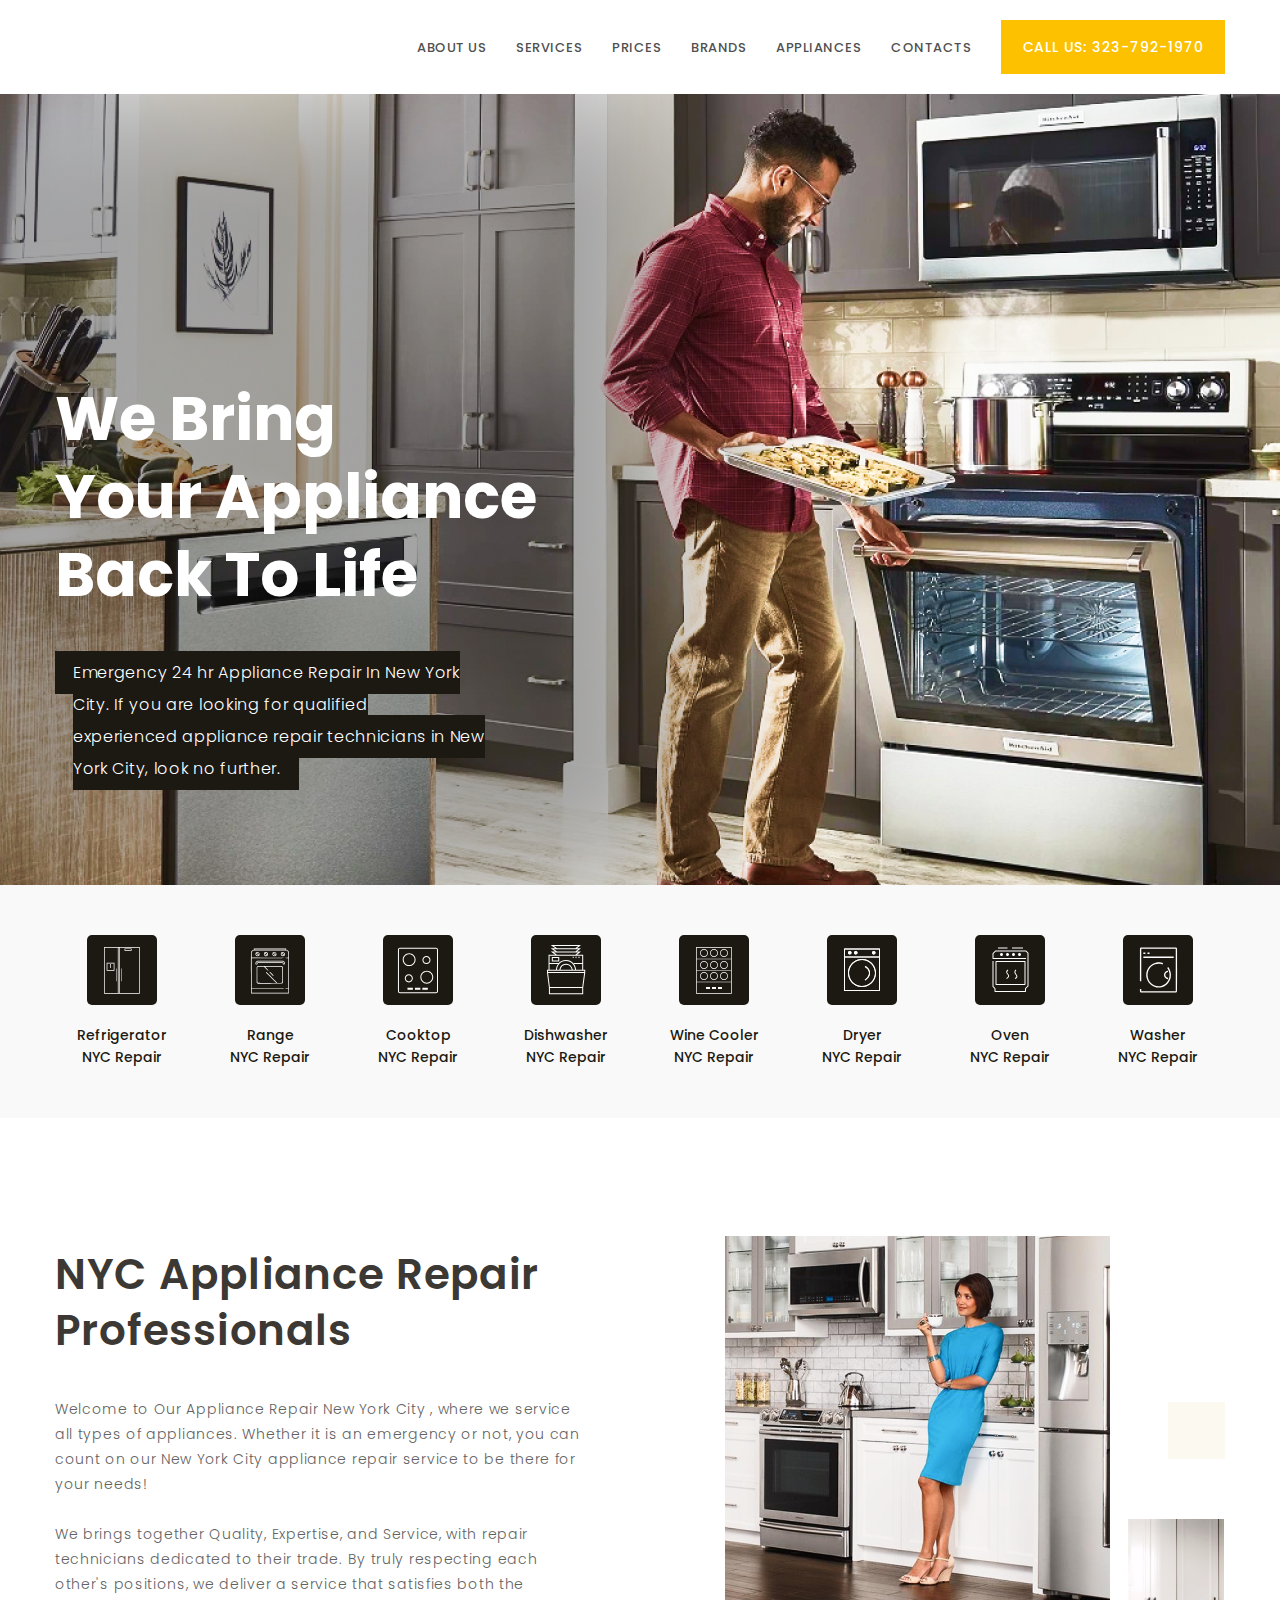
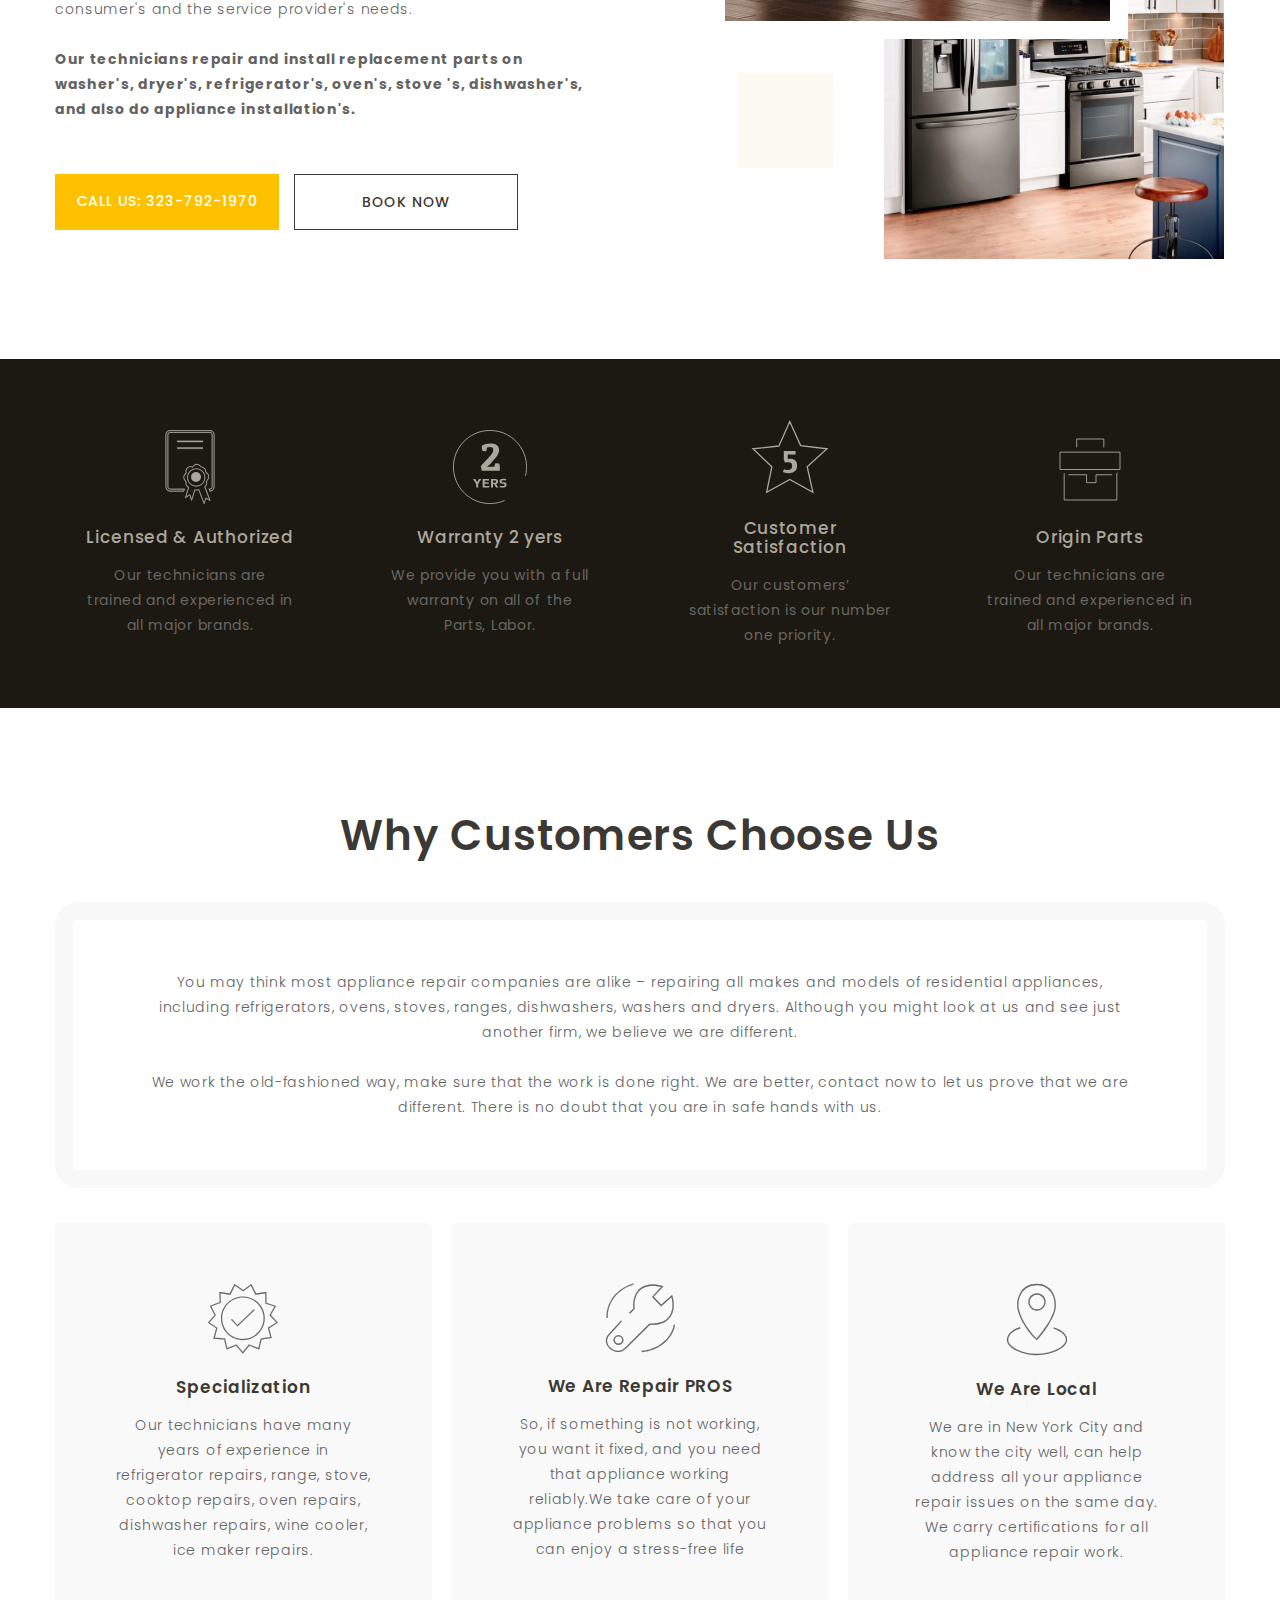
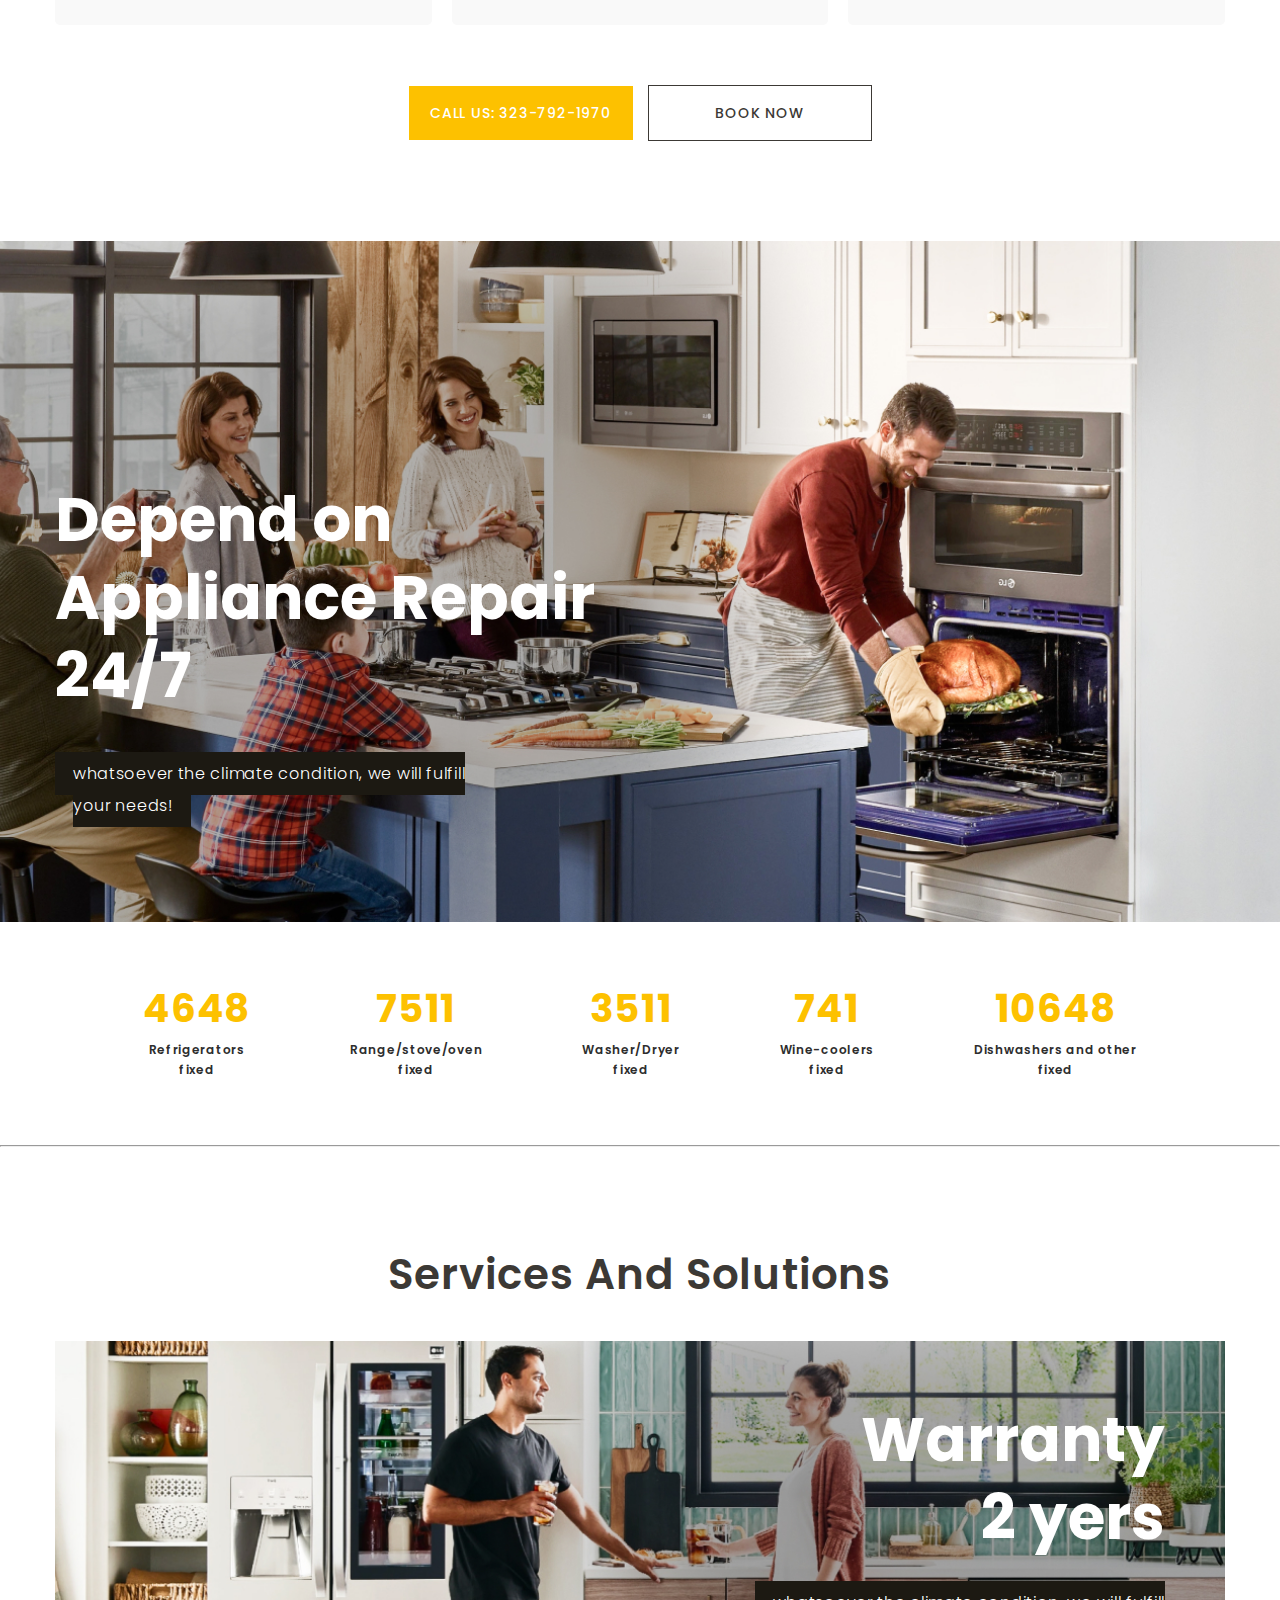
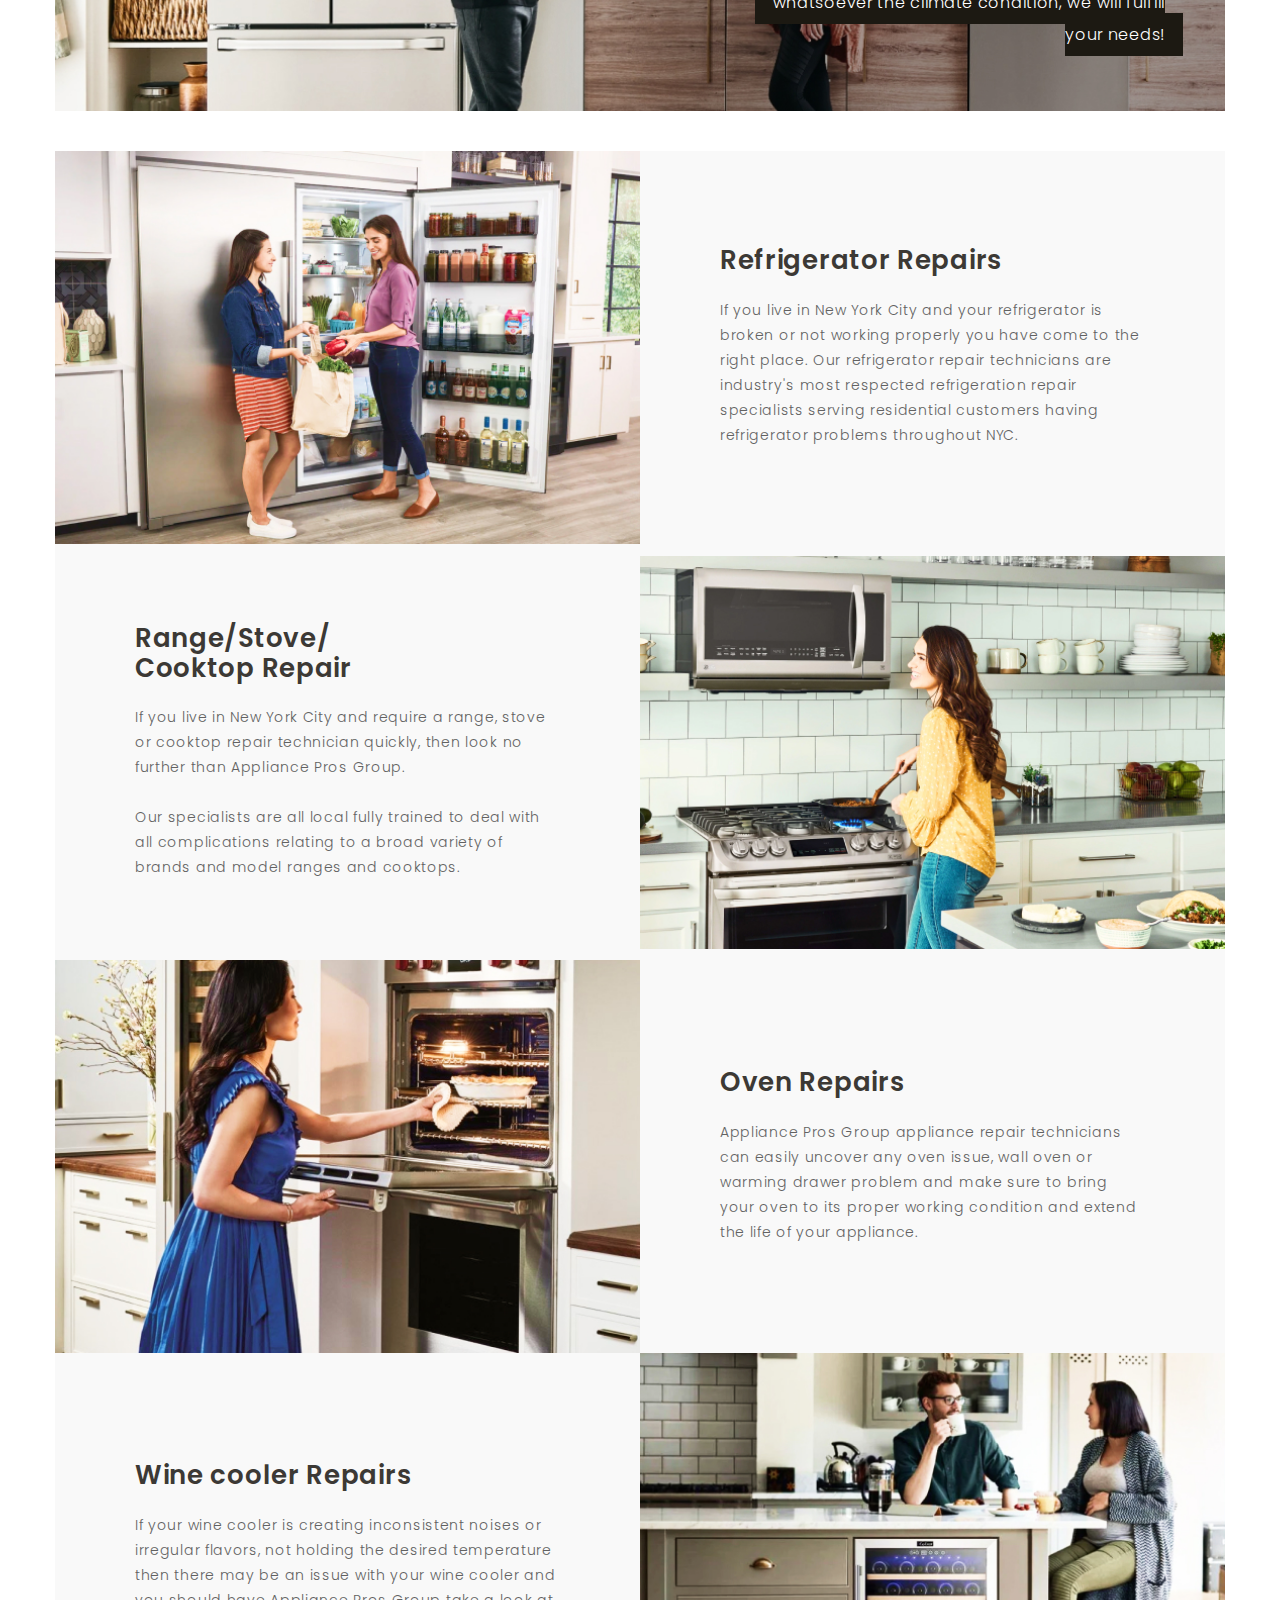
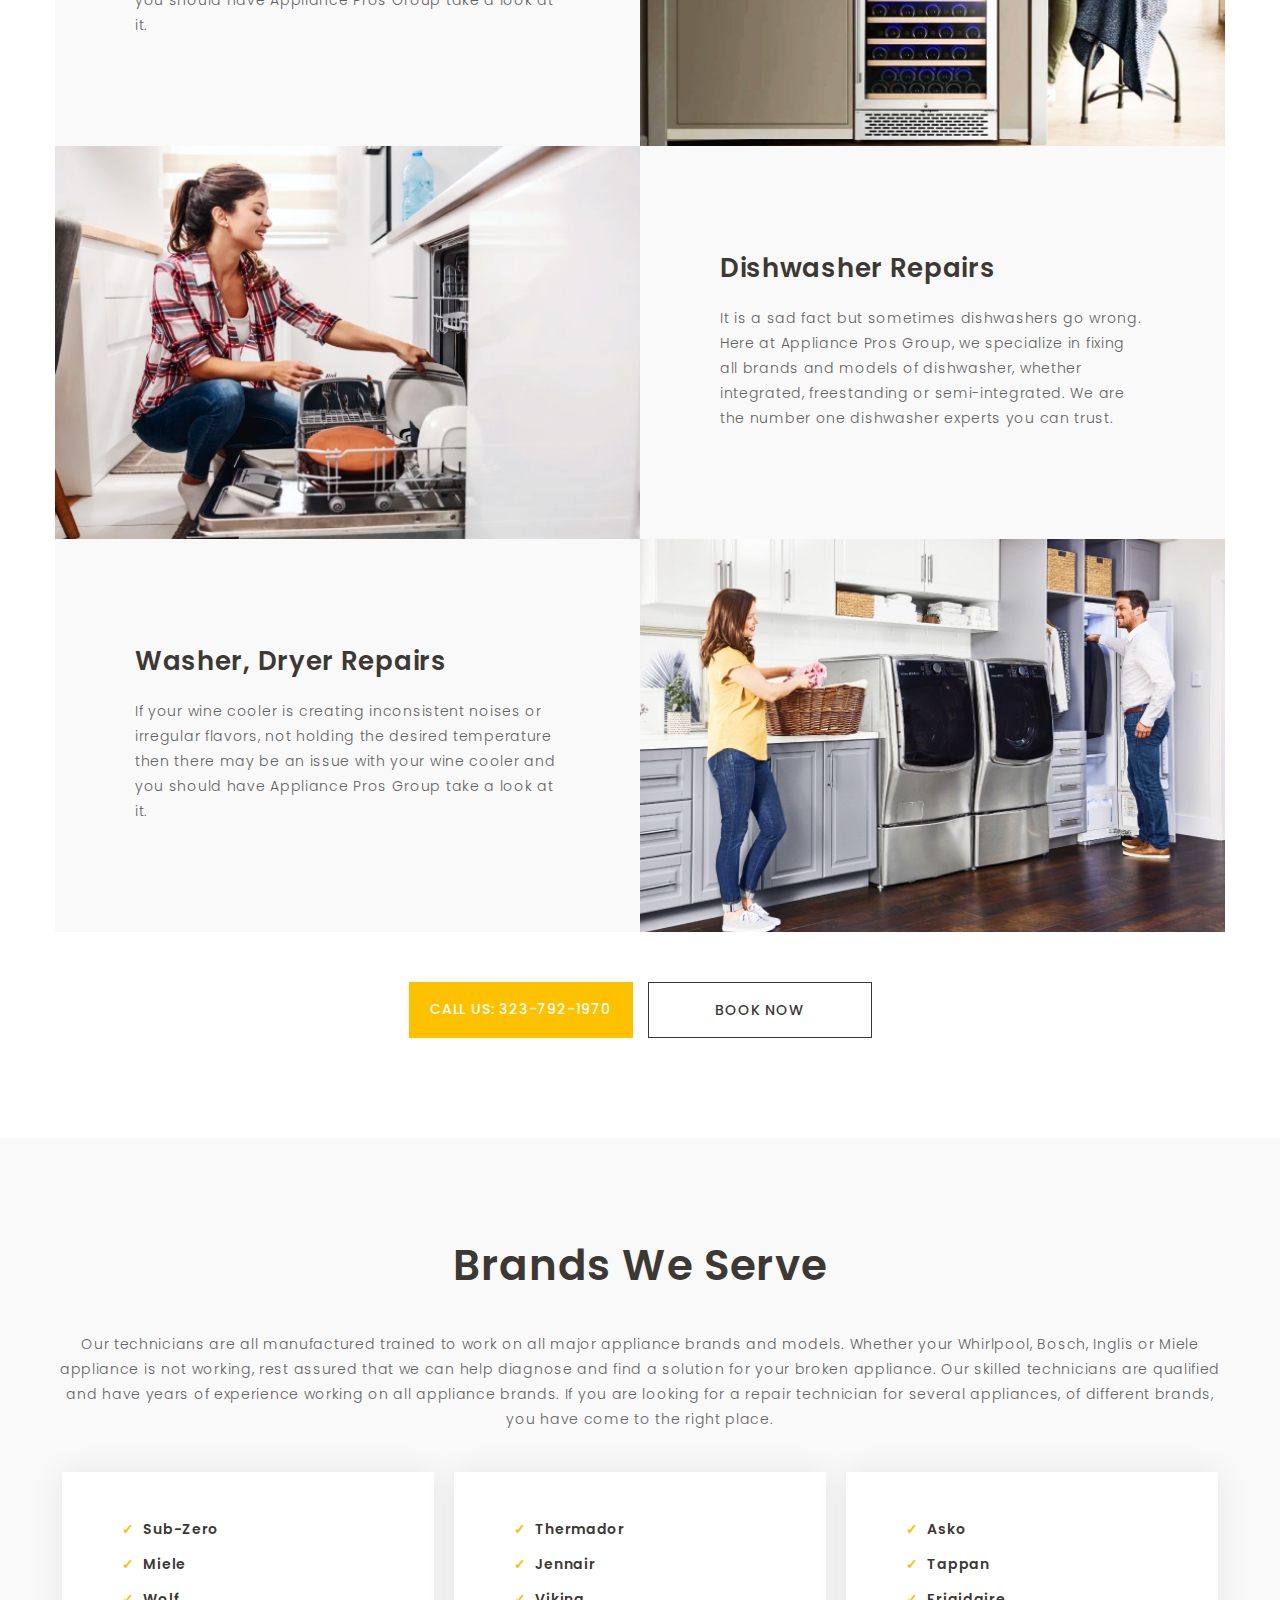
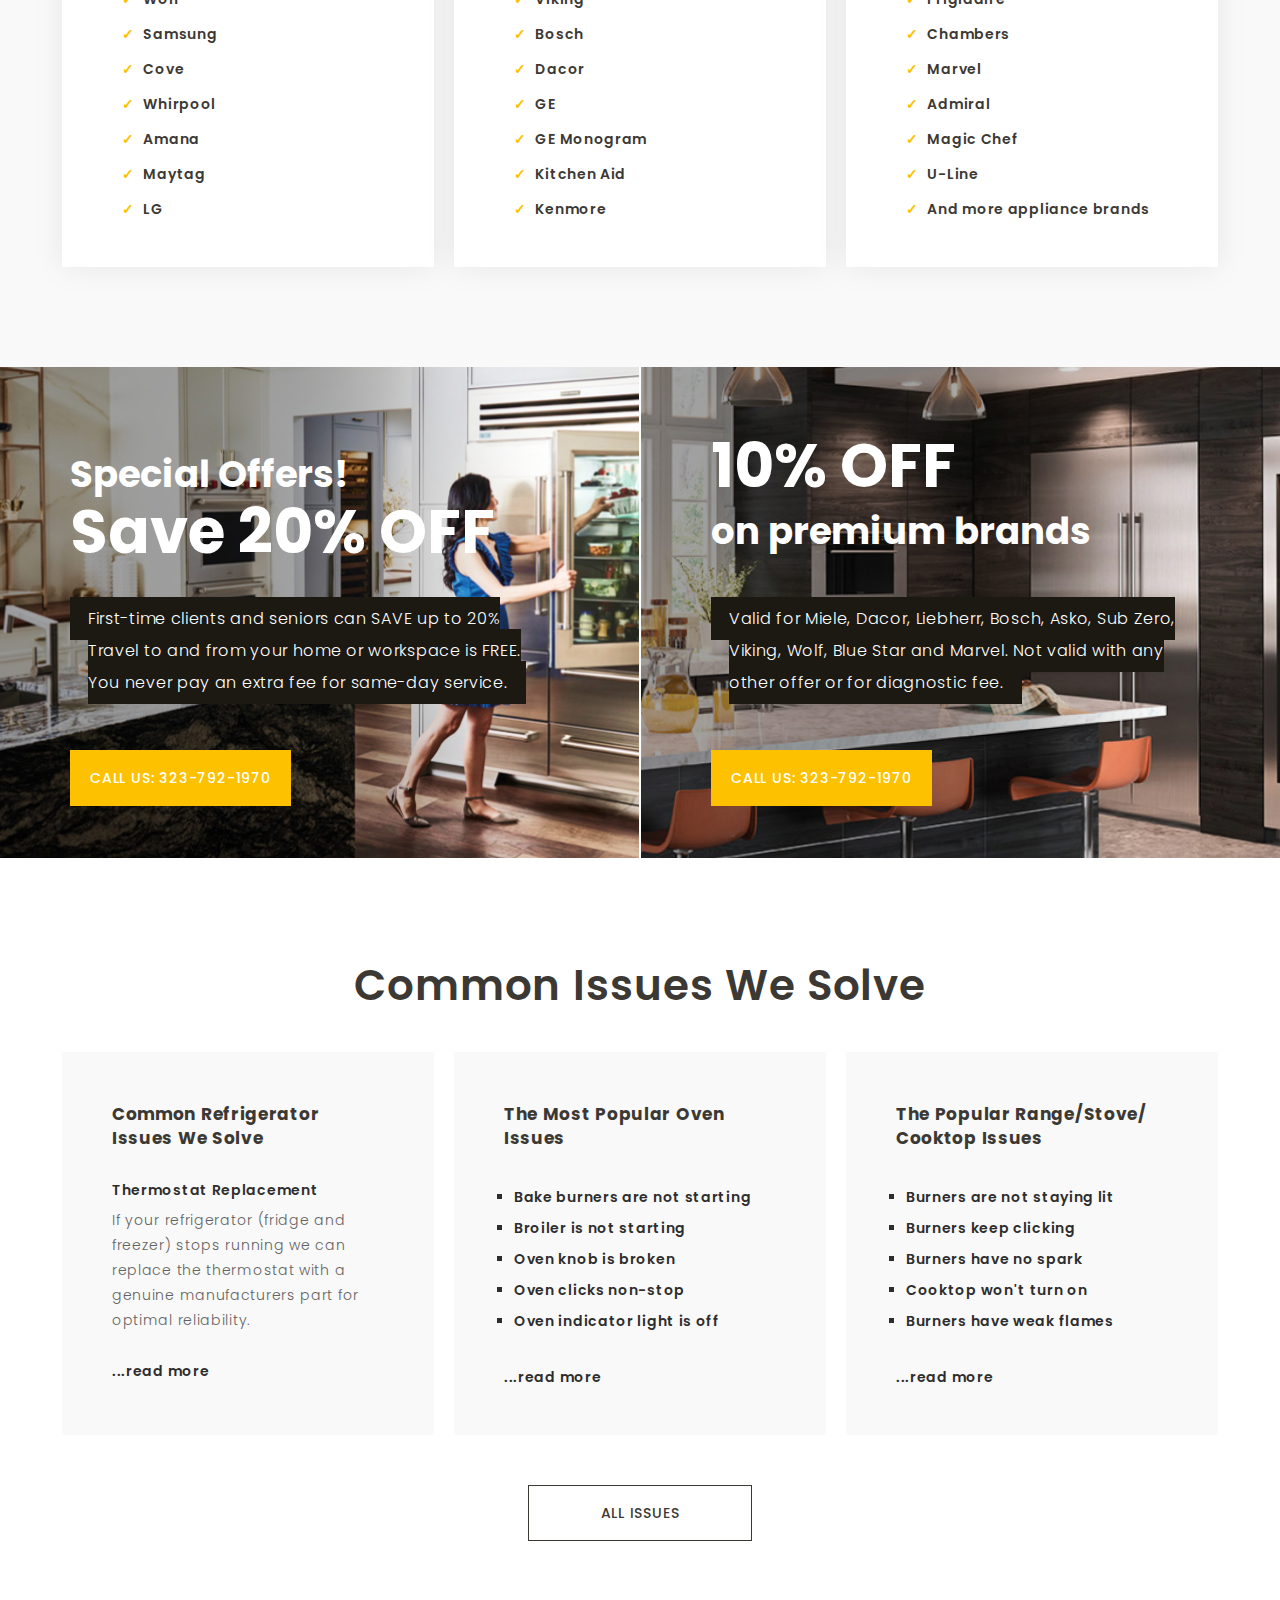
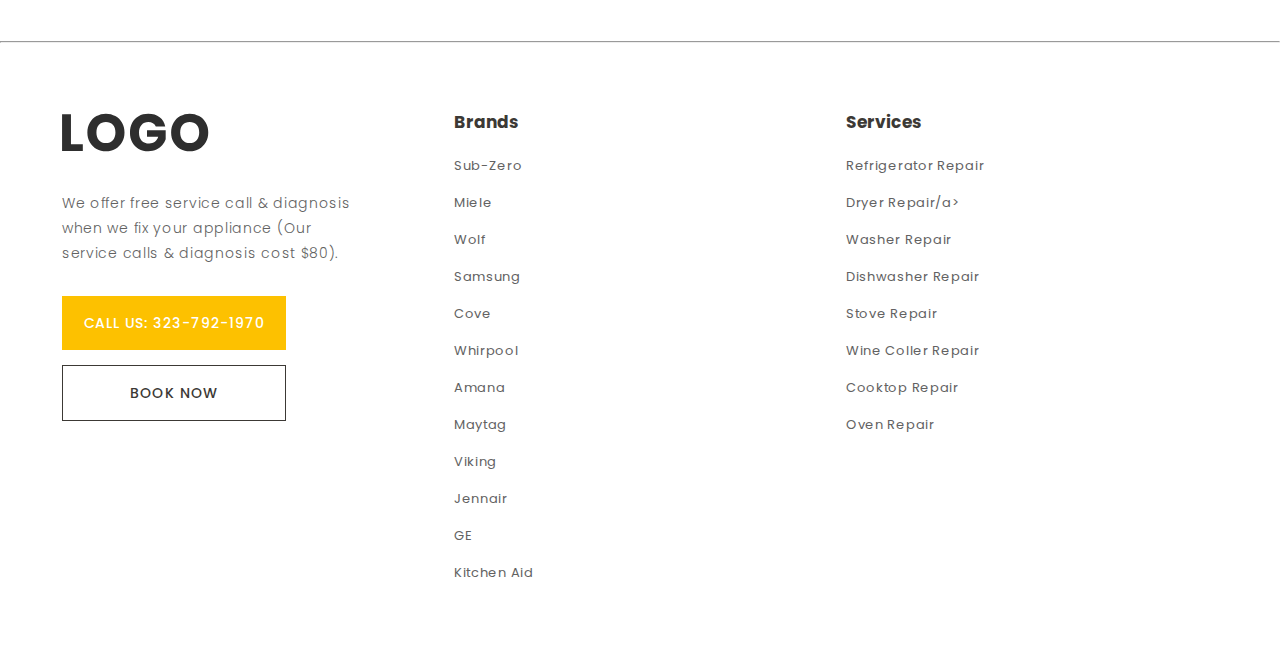
==== index.html @ 727ad176 "fix" ====
<!DOCTYPE html>
<html lang="en">
<head>
    <meta charset="UTF-8">
    <meta http-equiv="X-UA-Compatible" content="IE=edge">
    <meta name="viewport" content="width=device-width, initial-scale=1.0">
    <title>Document</title>
    <link rel="stylesheet" href="css/normalize.css">
    <link rel="stylesheet" href="css/style.css">
    <link rel="stylesheet" href="css/media.css">
    <link rel="preconnect" href="https://fonts.googleapis.com">
    <link rel="preconnect" href="https://fonts.gstatic.com" crossorigin>
    <link rel="stylesheet" href="https://fonts.googleapis.com/css2?family=Material+Symbols+Outlined:opsz,wght,FILL,GRAD@48,400,0,0" />
    <script src="https://ajax.googleapis.com/ajax/libs/jquery/3.6.0/jquery.min.js"></script>
    <link href="https://fonts.googleapis.com/css2?family=Poppins:wght@100;200;300;400;500;600;700;800;900&display=swap" rel="stylesheet">
</head>

<body>

    <header class="header">
        <div class="header-nav-container" id="header-nav-container">
            <div class="container">
                <nav class="navigation">
    
                    <div class="logo">
                        <div class="burger">
                            <span class="bar"></span>
                            <span class="bar"></span>
                            <span class="bar"></span>
                        </div>
                        <a href="index.html"><img src="image/Logo.svg" alt=""></a>
        
        
                    </div>
        
                    <ul class="nav-menu">
                        <li class="nav-item"><a href="#" class="nav-link">About Us</a></li>
                        <li class="nav-item"><a href="price2.html" class="nav-link">Services</a></li>
                        <li class="nav-item"><a href="#appl" class="nav-link">Prices</a></li>
                        <li class="nav-item"><a href="brands.html" class="nav-link">Brands</a></li>
                        <li class="nav-item"><a href="problem.html" class="nav-link">Appliances</a></li>
                        <li class="nav-item"><a href="#" class="nav-link">Contacts</a></li>
    
                        <a class="bth-head-menu" href="#">Call Us: 323-792-1970</a>
    
        
                    </ul>
                </nav>
        
            </div>
            
        </div>
    </header>

    <section class="slider">
        <div class="container">

            <div class="slogan">
                <h1>We Bring<br/>Your Appliance<br/>Back To Life</h1>
                <div class="cont-slog">
                    <span>Emergency 24 hr Appliance Repair In New York<br/>City. If you are looking for qualified<br/>experienced appliance repair technicians in New<br/>York City, look no further.</span>
                </div>
            </div>

        </div>
    </section>

    <section class="stick-block-phone">
        <div class="btns-stick">
            <a href="#" class="btn-call">Call Us: 323-792-1970</a>
        </div>
    </section>

    <section class="services">
        <div class="container">
            <div class="cont-services">
                <a href="#" class="item">
                    <div class="icon">
                        <img src="image/refr-icon.svg" alt="">
                    </div>
                    <span>Refrigerator<br/>NYC Repair</span>
                </a>
                <a href="#" class="item">
                    <div class="icon">
                        <img src="image/range-icon.svg" alt="">
                    </div>
                    <span>Range<br/>NYC Repair</span>
                </a>
                <a href="#" class="item">
                    <div class="icon">
                        <img src="image/cooktop-icon.svg" alt="">
                    </div>
                    <span>Cooktop<br/>NYC Repair</span>
                </a>
                <a href="#" class="item">
                    <div class="icon">
                        <img src="image/dishwasher-icon.svg" alt="">
                    </div>
                    <span>Dishwasher<br/>NYC Repair</span>
                </a>
                <a href="#" class="item">
                    <div class="icon">
                        <img src="image/winecooler-icon.svg" alt="">
                    </div>
                    <span>Wine Cooler<br/>NYC Repair</span>
                </a>
                <a href="#" class="item">
                    <div class="icon">
                        <img src="image/dryer-icon.svg" alt="">
                    </div>
                    <span>Dryer<br/>NYC Repair</span>
                </a>
                <a href="#" class="item">
                    <div class="icon">
                        <img src="image/oven-icon.svg" alt="">
                    </div>
                    <span>Oven<br/>NYC Repair</span>
                </a>
                <a href="#" class="item">
                    <div class="icon">
                        <img src="image/washer-icon.svg" alt="">
                    </div>
                    <span>Washer<br/>NYC Repair</span>
                </a>
            </div>

        </div>
    </section>

    <section class="about">
        <div class="container">
            <div class="block">
                <div class="text-welcome">
                    <h2>NYC Appliance Repair Professionals</h2>
                    <div class="description">
                        <p>Welcome to Our Appliance Repair New York City , where we service all 
                        types of appliances. Whether it is an emergency or not, you can count on 
                        our New York City appliance repair service to be there for your needs!<br/><br/>

                        We brings together Quality, Expertise, and Service, with repair 
                        technicians dedicated to their trade. By truly respecting each other's 
                        positions, we deliver a service that satisfies both the consumer's and 
                        the service provider's needs.<br/><br/>
                            
                        <span>Our technicians repair and install replacement parts on washer's, dryer's, 
                        refrigerator's, oven's, stove 's, dishwasher's, and also do appliance 
                        installation's.</span></p>
                    </div>
                    <div class="btns-about">
                        <a href="#" class="btn-call">Call Us: 323-792-1970</a>
                        <a href="#" class="btn-book">Book Now</a>
                    </div>
                </div>

                <div class="pic-about">
                    <img src="image/pic-welcome.png" alt="">
                </div>
            </div>
        </div>
    </section>

    <section class="previlegy">
        <div class="container">
            <div class="block-prev">
                <div class="prev">
                    <div class="icon-prev">
                        <img src="image/certificate-svgrepo-com (1) 1.svg" alt="">
                    </div>
                    <div class="descr-prev">
                        <span>Licensed & Authorized</span>
                        <p>Our technicians are trained and experienced in all major brands.</p>
                    </div>
                </div>

                <div class="prev">
                    <div class="icon-prev">
                        <img src="image/warrianty.svg" alt="">
                    </div>
                    <div class="descr-prev">
                        <span>Warranty 2 yers</span>
                        <p> We provide you with a full warranty on all of the Parts, Labor.</p>
                    </div>
                </div>

                <div class="prev">
                    <div class="icon-prev">
                        <img src="image/customer.svg" alt="">
                    </div>
                    <div class="descr-prev">
                        <span>Customer Satisfaction</span>
                        <p>Our customers’ satisfaction is our number one priority.</p>
                    </div>
                </div>

                <div class="prev">
                    <div class="icon-prev">
                        <img src="image/parts.svg" alt="">
                    </div>
                    <div class="descr-prev">
                        <span>Origin Parts</span>
                        <p>Our technicians are trained and experienced in all major brands.</p>
                    </div>
                </div>
            </div>
            
        </div>
    </section>

    <section class="why-choose">
        <div class="container">
            <div class="descr-salutation">
                <h2>Why Customers Choose Us</h2>
                <div class="salutation-container">
                    <p>
                        You may think most appliance repair companies are alike – repairing 
                        all makes and models of residential appliances, including refrigerators, 
                        ovens, stoves, ranges, dishwashers, washers and dryers. Although you might 
                        look at us and see just another firm, we believe we are different.<br/><br/>
    
                        We work the old-fashioned way, make sure that the work is done right. We are 
                        better, contact now to let us prove that we are different. There is no doubt 
                        that you are in safe hands with us.
                    </p>
                </div>

                <div class="blocks-why-us">
                    <div class="salut">
                        <div class="salut-icon">
                            <img src="image/Specialization.svg" alt="">
                        </div>
                        <div class="salut-text">
                            <span>Specialization</span>
                            <p>Our technicians have many years of experience in refrigerator repairs, 
                            range, stove, cooktop repairs, oven repairs, dishwasher repairs, wine cooler,
                            ice maker repairs.</p>
                        </div>
                    </div>

                    <div class="salut">
                        <div class="salut-icon">
                            <img src="image/rep-pros.svg" alt="">
                        </div>
                        <div class="salut-text">
                            <span>We Are Repair PROS</span>
                            <p>So, if something is not working, you want it fixed, and you need that appliance 
                            working reliably.We take care of your appliance problems so that you can enjoy a 
                            stress-free life</p>
                        </div>
                    </div>

                    <div class="salut">
                        <div class="salut-icon">
                            <img src="image/local.svg" alt="">
                        </div>
                        <div class="salut-text">
                            <span>We Are Local</span>
                            <p>We are in New York City and know the city well, can help address all your appliance 
                            repair issues on the same day. We carry certifications for all appliance repair work.</p>
                        </div>
                    </div>
                </div>

                <div class="btns-why-us">
                    <a href="#" class="btn-call">Call Us: 323-792-1970</a>
                    <a href="#" class="btn-book">Book Now</a>
                </div>

            </div>
        </div>
    </section>

    <section class="banner-depend">
        <div class="container">
            <div class="tittle-depend">
                <h1>Depend on<br/>Appliance Repair<br/>24/7</h1>
                <div class="cont-slog">
                    <span>whatsoever the climate condition, we will fulfill<br/>your needs!</span>
                </div>
            </div>
            
        </div>
    </section>

    <section class="statistic">
        <div class="container">
            <div class="block-statistic">
                <div class="st">
                    <span>4648</span>
                    <span><p>Refrigerators<br/>fixed</p></span>
                </div>
                <div class="st">
                    <span>7511</span>
                    <span><p>Range/stove/oven<br/>fixed</p></span>
                </div>
                <div class="st">
                    <span>3511</span>
                    <span><p>Washer/Dryer<br/>fixed</p></span>
                </div>
                <div class="st">
                    <span>741</span>
                    <span><p>Wine-coolers<br/>fixed</p></span>
                </div>
                <div class="st">
                    <span>10648</span>
                    <span><p>Dishwashers and other<br/>fixed</p></span>
                </div>
            </div>
            
        </div>
    </section>

    <hr>

    <section class="appliance-repair">
        <div class="container">
            <h2>Services And Solutions</h2>
            <div class="banner-warranty">
                <div class="tittle-warranty">
                    <h1>Warranty<br/>2 yers</h1>
                    <div class="cont-slog">
                        <span>whatsoever the climate condition, we will fulfill<br/>your needs!</span>
                    </div>
                </div>
            </div>
            <div class="appliance-art">
                <div class="appl-item">
                    <div class="pic-refr"></div>
                    <div class="serv-text-refrigerator">
                        <div class="serv-descr">
                            <span><a href="#">Refrigerator Repairs</a></span>
                            <p>If you live in New York City and your refrigerator is broken or 
                            not working properly you have come to the right place. Our refrigerator 
                            repair technicians are industry's most respected refrigeration repair 
                            specialists serving residential customers having refrigerator problems 
                            throughout NYC. </p>

                        </div>

                    </div>
                </div>

                <div class="appl-item">
                    <div class="serv-text-range">
                        <div class="serv-descr">
                            <span><a href="#">Range/Stove/<br/>Cooktop Repair</a></span>
                            <p>If you live in New York City and require a range, stove or 
                            cooktop repair technician quickly, then look no further than Appliance 
                            Pros Group.<br/><br/>
                            Our specialists are all local fully trained to deal with all complications 
                            relating to a broad variety of brands and model ranges and cooktops.</p>
                        </div>
                    </div>
                    <div class="pic-range"></div>
                </div>

                <div class="appl-item">
                    <div class="pic-oven"></div>
                    <div class="serv-text-oven">
                        <div class="serv-descr">
                            <span><a href="#">Oven Repairs</a></span>
                            <p>Appliance Pros Group appliance repair technicians can easily uncover any 
                            oven issue, wall oven or warming drawer problem and make sure to bring your 
                            oven to its proper working condition and extend the life of your appliance.</p>
                        </div>

                    </div>
                </div>

                <div class="appl-item">
                    <div class="serv-text-wine-cooler">
                        <div class="serv-descr">
                            <span><a href="#">Wine cooler Repairs</a></span>
                            <p>If your wine cooler is creating inconsistent noises or irregular 
                            flavors, not holding the desired temperature then there may be an issue 
                            with your wine cooler and you should have Appliance Pros Group take a 
                            look at it.</p>
                        </div>
                    </div>
                    <div class="pic-wine-cooler"></div>
                </div>

                <div class="appl-item">
                    <div class="pic-dishwasher"></div>
                    <div class="serv-text-dishwasher">
                        <div class="serv-descr">
                            <span><a href="#">Dishwasher Repairs</a></span>
                            <p>It is a sad fact but sometimes dishwashers go wrong. Here at 
                            Appliance Pros Group, we specialize in fixing all brands and models of dishwasher, 
                            whether integrated, freestanding or semi-integrated. We are the number one 
                            dishwasher experts you can trust.</p>
                        </div>

                    </div>
                </div>

                <div class="appl-item">
                    <div class="serv-text-washer">
                        <div class="serv-descr">
                            <span><a href="#">Washer, Dryer Repairs</a></span>
                            <p>If your wine cooler is creating inconsistent noises or irregular flavors, not 
                            holding the desired temperature then there may be an issue with your wine cooler 
                            and you should have Appliance Pros Group take a look at it.</p>
                        </div>
                    </div>
                    <div class="pic-washer"></div>
                </div>

            </div>
            <div class="btns-services">
                <a href="#" class="btn-call">Call Us: 323-792-1970</a>
                <a href="#" class="btn-book">Book Now</a>
            </div>
        </div>
    </section>

    <section class="brands">
        <div class="container">
            <div class="tittle-brans">
                <h2>Brands We Serve</h2>
                <span><p>Our technicians are all manufactured trained to work on all major appliance 
                brands and models. Whether your Whirlpool, Bosch, Inglis or Miele appliance is 
                not working, rest assured that we can help diagnose and find a solution for your 
                broken appliance. Our skilled technicians are qualified and have years of 
                experience working on all appliance brands. If you are looking for a repair 
                technician for several appliances, of different brands, you have come to the 
                right place.</p></span>

            </div>

            <div class="brands-proposition">
                <div class="brand-item">
                    <ol>
                        <li><span>&#10003;</span> Sub-Zero</li>
                        <li><span>&#10003;</span> Miele</li>
                        <li><span>&#10003;</span> Wolf</li>
                        <li><span>&#10003;</span> Samsung</li>
                        <li><span>&#10003;</span> Cove</li>
                        <li><span>&#10003;</span> Whirpool</li>
                        <li><span>&#10003;</span> Amana</li>
                        <li><span>&#10003;</span> Maytag</li>
                        <li><span>&#10003;</span> LG</li>
                    </ol>
                </div>
                <div class="brand-item">
                    <ol>
                        <li><span>&#10003;</span> Thermador</li>
                        <li><span>&#10003;</span> Jennair</li>
                        <li><span>&#10003;</span> Viking</li>
                        <li><span>&#10003;</span> Bosch</li>
                        <li><span>&#10003;</span> Dacor</li>
                        <li><span>&#10003;</span> GE</li>
                        <li><span>&#10003;</span> GE Monogram</li>
                        <li><span>&#10003;</span> Kitchen Aid</li>
                        <li><span>&#10003;</span> Kenmore</li>
                    </ol>
                </div>
                <div class="brand-item">
                    <ol>
                        <li><span>&#10003;</span> Asko</li>
                        <li><span>&#10003;</span> Tappan</li>
                        <li><span>&#10003;</span> Frigidaire</li>
                        <li><span>&#10003;</span> Chambers</li>
                        <li><span>&#10003;</span> Marvel</li>
                        <li><span>&#10003;</span> Admiral</li>
                        <li><span>&#10003;</span> Magic Chef</li>
                        <li><span>&#10003;</span> U-Line</li>
                        <li><span>&#10003;</span> And more appliance brands</li>
                    </ol>
                </div>
            </div>

        </div>
    </section>

    <section class="promo-banners">
        <div class="banner-save">
            <div class="slogan-promo">
                <div class="tittle-promo">
                    <h1><span style="font-size: 37px;">Special Offers!</span><br/>Save 20% OFF</h1>
                </div>
                <div class="cont-slog">
                    <span>First-time clients and seniors can SAVE up to 20%<br/> 
                    Travel to and from your home or workspace is FREE.<br/>
                    You never pay an extra fee for same-day service.</span>
                </div>
            </div>
            <div class="banner-btn">
                <a href="#" class="btn-call">Call Us: 323-792-1970</a>
            </div>
        
        </div>

        <div class="banner-premium">
            <div class="slogan-promo">
                <div class="tittle-promo">
                    <h1>10% OFF<br/><span style="font-size: 37px;">on premium brands</span></h1>
                </div>
                <div class="cont-slog">
                    <span>Valid for Miele, Dacor, Liebherr, Bosch, Asko, Sub Zero,<br/>Viking, Wolf, 
                    Blue Star and Marvel. Not valid with any<br/>other offer or for diagnostic fee. </span>
                </div>
            </div>
            <div class="banner-btn">
                <a href="#" class="btn-call">Call Us: 323-792-1970</a>
            </div>
        
        </div>

    </section>

    <section class="repair-problem">
        <div class="container">
            <h2>Common  Issues We Solve</h2>
            <div class="problem-block">
                <div class="problem">
                    <div class="tittle-problem">
                        <span>Common Refrigerator<br/>Issues We Solve</span>
                    </div>
                    <div class="descr-problem">
                        <span>Thermostat Replacement</span>
                        <p>If your refrigerator (fridge and freezer) stops running we can 
                        replace the thermostat with a genuine manufacturers part for optimal 
                        reliability.</p>
                        <a href="#">...read more</a>
                    </div>
                </div>

                <div class="problem">
                    <div class="tittle-problem">
                        <span>The Most Popular Oven<br/>Issues</span>
                    </div>
                    <div class="descr-problem">
                        <ol>
                            <li>Bake burners are not starting</li>
                            <li>Broiler is not starting</li>
                            <li>Oven knob is broken</li>
                            <li>Oven clicks non-stop</li>
                            <li>Oven indicator light is off</li>
                        </ol>
                        <a href="#">...read more</a>
                    </div>
                </div>

                <div class="problem">
                    <div class="tittle-problem">
                        <span>The Popular Range/Stove/<br/>Cooktop Issues</span>
                    </div>
                    <div class="descr-problem">
                        <ol>
                            <li>Burners are not staying lit</li>
                            <li>Burners keep clicking</li>
                            <li>Burners have no spark</li>
                            <li>Cooktop won't turn on</li>
                            <li>Burners have weak flames </li>
                        </ol>

                        <a href="#">...read more</a>
                    </div>
                </div>
            </div>
            <div class="btn-problem">
                <a href="#" class="btn-book">all Issues</a>
            </div>
        </div>
    </section>

    <hr>

    <footer class="footer">
        <div class="container">
            <div class="footer-block">
                <div class="bl-ftr-info">
                    <div class="ftr-logo">
                        <a href="#"><img src="image/LOGO.svg" alt=""></a>
                    </div>
                    <div class="ftr-text">
                        <p>We offer free service call & diagnosis when we fix your appliance 
                        (Our service calls & diagnosis cost $80).</p>
                    </div>
                    <div class="btn-ftr">
                        <a href="#" class="btn-call">Call Us: 323-792-1970</a>
                        <a href="#" class="btn-book">Book Now</a>
                    </div>
                </div>

                <div class="bl-ftr">
                    <span>Brands</span>
                    <ul>
                        <li><a href="#">Sub-Zero</a></li>
                        <li><a href="#">Miele</a></li>
                        <li><a href="#">Wolf</a></li>
                        <li><a href="#">Samsung</a></li>
                        <li><a href="#">Cove</a></li>
                        <li><a href="#">Whirpool</a></li>
                        <li><a href="#">Amana</a></li>
                        <li><a href="#">Maytag</a></li>
                        <li><a href="#">Viking</a></li>
                        <li><a href="#">Jennair</a></li>
                        <li><a href="#">GE</a></li>
                        <li><a href="#">Kitchen Aid</a></li>
                    </ul>
                </div>

                <div class="bl-ftr">
                    <span>Services</span>
                    <ul>
                        <li><a href="#">Refrigerator Repair</a></li>
                        <li><a href="#">Dryer Repair/a></li>
                        <li><a href="#">Washer Repair</a></li>
                        <li><a href="#">Dishwasher Repair</a></li>
                        <li><a href="#">Stove Repair</a></li>
                        <li><a href="#">Wine Coller Repair</a></li>
                        <li><a href="#">Cooktop Repair</a></li>
                        <li><a href="#">Oven Repair</a></li>
                    </ul>
                </div>
            </div>
        </div>
    </footer>

    <footer class="footer-mb">
        <div class="container">
            <div class="footer-block-mb">
                <div class="bl-ftr-info">
                    <div class="ftr-logo">
                        <a href="#"><img src="image/LOGO.svg" alt=""></a>
                    </div>
                    <div class="ftr-text">
                        <p>We offer free service call & diagnosis when we fix your appliance 
                        (Our service calls & diagnosis cost $80).</p>
                    </div>
                    <div class="btn-ftr-mb">
                        <a href="#" class="btn-call">Call Us: 323-792-1970</a>
                        <a href="#" class="btn-book">Book Now</a>
                    </div>
                </div>

            </div>
        </div>
    </footer>

    <script src="jquery-3.6.0.min.js"></script>
    <script src="style.js"></script>







    
</body>
</html>
---- css/style.css ----
*{
    box-sizing:border-box;
    margin: 0;
    padding: 0;
}

body {
    padding: 0;
    margin: 0;
    font-family: 'Poppins', sans-serif;
}

.container{
    max-width: 1200px;
    margin: 0 auto;
    padding: 0 15px;
}


.scroll-hide {overflow: hidden; }
html {scroll-behavior: smooth;}

.container{
    max-width: 1200px;
    margin: 0 auto;
    padding: 0 15px;
}

a{
    text-decoration: none;
}





/*navigation*/

.burger{
    display: none;
}

.bar{
    display: block;
    width: 1.5rem;
    color: #676767;
    height: 3px;
    margin:6px;
    background-color: #3b3b3b;
    -webkit-transition: 0.5s;
}

.bar:nth-child(1){
    width: 100%;
}
.bar:nth-child(2){
    width: 200%;
}
.bar:nth-child(3){
    width: 300%;
}

.nav-menu li{
    list-style: none;
}

.nav-menu li a {
    font-size: 13px;
    font-weight: 500;
    letter-spacing: 0.5px;
    color: #505050;
    text-decoration: none;
    text-transform: uppercase;

}

.nav-menu {
    display: flex;
    gap: 30px;
    align-items: center;

}

.btn-head{
    display: flex;
    gap: 15px;
}

.nav-menu a{
    color: #ffffff;
    font-size: 14px;
    font-weight: 700;
    text-transform: uppercase;
    text-decoration: none;
    font-weight: 500;
    letter-spacing: 0.8px;

}
.bth-head-menu{
    background-color: #FDC100;
    width: 224px;
    padding: 18px 20px;
    text-align: center;
    line-height: 18px;
}

.navigation {
    display: flex;
    justify-content: space-between;
    align-items: center;
    padding: 20px 0;

}

.header-nav-container{
    width: 100%;
    background-color: #ffffff;
    top: -150px;
    transition: top 1s;
    z-index: 9999;

}
.header-nav-container.fixed{
    position: fixed;
    width: 100%;
    background-color: #ffffff;
    top: 0;

}




/*-------------------------------SLIDER------------------------------*/

.slider{
    max-width: 100%;
    background: url('../image/slider-bg.jpg') no-repeat center top / cover;
}

h1{
    font-size: 61px;
    line-height: 78px;
    font-weight: 700;
    color: #ffffff;
    margin: 0;
    padding-bottom: 43px;
}

.slogan{
    padding: 286px 0 100px;
}

.cont-slog span{
    display: inline;
    font-size: 16px;
    line-height: 32px;
    letter-spacing: 0.7px;
    font-weight: 300;
    color: #ffffff;
    background-color: #1C1912;
    box-shadow: -18px 0 0 #1C1912, 18px 0 0 #1C1912;
	padding: 10px 0;
}

.cont-slog{
    padding-left: 18px;
}


.stick-block-phone {
    width: 100%;
    background-color: #f1f1f1;
    padding: 43px;
    position: fixed;
    bottom: 0;
    z-index: 777;
    display: none;
    
}



/*-------------------------------SERVICES------------------------------*/

.services{
    padding: 50px 0;
    background: #F9F9F9;
}

.item{
    display: flex;
    flex-direction: column;
    width: 128px;
    align-items: center;
    text-align: center;
}


.item span{
    color: #1C1912;
    font-size: 14px;
    font-weight: 500;
    line-height: 22px;
    margin-top: 15px;
}
.cont-services{
    display: flex;
    flex-wrap: wrap;
    justify-content: center;
    gap: 20px;
    max-inline-size: 1200px;
    margin-inline: auto;
    width: 100%;
}





/*-------------------------------ABOU US------------------------------*/

.about{
    width: 100%;
    padding: 100px 0;
}

.block{
    display: flex;
    gap: 120px;
    align-items: center;
}

.text-welcome{
    display: flex;
    flex-flow: row wrap;
    width: 100%;
}


.pic-about {
    display: flex;
    flex-flow: row wrap;
    max-width: 100%;
}

h2{
    color: #3C3935;
    font-size: 42px;
    font-weight: 600;
    line-height: 56px;
    letter-spacing: 1.2px;
    margin-bottom: 38px;
}

p{
    font-size: 14px;
    line-height: 25px;
    font-weight: 300;
    letter-spacing: 0.7px;
    color: #626262;
}

.description span{
    font-weight: 700;
}

.btns-about{
    margin-top: 52px;
    display: flex;
    gap: 15px;
}

.btn-call{
    background-color: #FDC100;
    width: 224px;
    padding: 18px 20px;
    text-align: center;
    line-height: 18px;
    color: #ffffff;
    font-size: 14px;
    text-transform: uppercase;
    text-decoration: none;
    font-weight: 500;
    letter-spacing: 0.8px;
}

.btn-call:hover{
    background-color: rgb(233, 178, 0);
    transition: 0.37s;
}

.btn-book{
    border: 1px solid #3C3935;
    width: 224px;
    padding: 18px 20px;
    text-align: center;
    line-height: 18px;
    color: #3C3935;
    font-size: 14px;
    text-transform: uppercase;
    text-decoration: none;
    font-weight: 500;
    letter-spacing: 0.8px;
}

.btn-book:hover{
    background-color: #3C3935;
    color:#ffffff;
    transition: 0.37s;
}


/*-------------------------------PREVILEGY------------------------------*/

.previlegy{
    padding: 60px 0;
    max-width: 100%;
    background: #1C1912;
}

.block-prev{
    display: flex;
    flex-wrap: wrap;
    justify-content: center;
    gap: 40px;
    max-inline-size: 1200px;
    margin-inline: auto;
    width: 100%;
    box-sizing: border-box;

}

.prev{
    box-sizing: border-box;
    display: flex;
    flex-direction: column;
    width: 260px;
    align-items: center;
    text-align: center;
    justify-content: center;
    padding: 0 25px;

}

.descr-prev span{
    color: #ACA79C;
    font-size: 17px;
    font-weight: 500;
    letter-spacing: 0.7px;
}

.descr-prev p{
    color: #696762;
    font-size: 14px;
    font-weight: 400;
    line-height: 25px;
    margin-top: 15px;
}

.icon-prev{
    margin-bottom: 20px;
}


/*-------------------------------WHY CHOOSE US------------------------------*/

.why-choose{
    padding: 100px 0;
}

.salutation-container{
    border: 18px solid #F8F8F8;
    border-radius: 23px;
    padding: 50px 75px;
    text-align: center;
}

.descr-salutation h2{
    text-align: center;
}

.blocks-why-us{
    display: flex;
    gap: 20px;
    width: 100%;
    margin-top: 35px;
}

.salut{
    display: flex;
    flex-direction: column;
    text-align: center;
    background-color: #F9F9F9;
    padding: 60px;
    width: 100%;
    border-radius: 5px;
}

.salut span{
    color: #3C3935;
    font-size: 17px;
    font-weight: 600;
    letter-spacing: 0.7px;
}

.salut p{
    margin-top: 15px;
}

.salut-icon{
    margin-bottom: 20px;
}

.btns-why-us{
    display: flex;
    align-items: center;
    justify-content: center;
    gap: 15px;
    margin-top: 60px;
}


/*-------------------------------DEPEND------------------------------*/

.banner-depend{
    max-width: 100%;
    background: url('../image/depend-bg.jpg') no-repeat center top / cover;
}

.tittle-depend{
    padding: 240px 0 100px;
}


/*-------------------------------STATISTIC------------------------------*/

.statistic{
    padding: 65px 0;
}

.st{
    display: flex;
    flex-direction: column;
    text-align: center;
}

.st span{
    font-size: 39px;
    letter-spacing: 0.7px;
    font-weight: 700;
    color: #FDC100;
}

.st span p{
    color: #2D2D2D;
    font-size: 12px;
    font-weight: 600;
    letter-spacing: 0.7px;
    line-height: 20px;
    margin-top: 8px;
}

.block-statistic{
    display: flex;
    flex-wrap: wrap;
    justify-content: center;
    gap: 100px;
    max-inline-size: 1200px;
    margin-inline: auto;
    width: 100%;

}

/*-------------------------------APPLIANCE REPAIR------------------------------*/

.appliance-repair{
    padding: 100px 0;
}

.banner-warranty{
    background: url('../image/banner-warranty.jpg') no-repeat center top / cover;
}

.tittle-warranty{
    text-align: end;
    padding: 60px;
}

.tittle-warranty h1{
    padding-bottom: 30px;
}

.appliance-repair h2{
    text-align: center;
}

.appl-item{
    display: grid;
    align-items: center;
    grid-gap: 0px;
    grid-template-columns: repeat(auto-fill, minmax(500px, 1fr));
    background-color: #F9F9F9;
}

.pic-refr{
    background: url('../image/refr-serv.jpg') no-repeat center top / cover;
}
.pic-range{
    background: url('../image/range-serv.jpg') no-repeat center top / cover;
}
.pic-oven{
    background: url('../image/oven-serv.jpg') no-repeat center top / cover;
}
.pic-wine-cooler{
    background: url('../image/wine-cooler-serv.jpg') no-repeat center top / cover;
}
.pic-dishwasher{
    background: url('../image/dishwasher-serv.jpg') no-repeat center top / cover;
}
.pic-washer{
    background: url('../image/washer-serv.jpg') no-repeat center top / cover;
}


.appl-item a{
    color: #3C3935;
    font-size: 26px;
    font-weight: 600;
    letter-spacing: 0.7px;
}

.appl-item p{
    margin-top: 22px;
}

.serv-descr{
    padding: 80px;
}


.pic-refr{
    width: auto;
    height: 393px; 
}
.pic-range{
    width: auto;
    height: 393px;
}
.pic-oven{
    width: auto;
    height: 393px;
}
.pic-wine-cooler{
    width: auto;
    height: 393px;
}
.pic-dishwasher{
    width: auto;
    height: 393px;
}
.pic-washer{
    width: auto;
    height: 393px;  
}


.appliance-art{
    margin-top: 40px;
}

.btns-services{
    display: flex;
    gap: 15px;
    justify-content: center;
    margin-top: 50px;
}



/*-------------------------------BRANDS------------------------------*/

.brands{
    padding: 100px 0;
    background: #F9F9F9;
}

.tittle-brans{
    text-align: center;
}

.brand-item span{
    content: "\2713";
    margin-right: 5px;
    color: #FDC100;
}



.brand-item ol li{
    font-size: 14px;
    font-weight: 600;
    color: #3C3935;
    letter-spacing: 0.7px;
    line-height: 35px;
    list-style: none;
}

.brands-proposition{
    display: flex;
    flex-wrap: wrap;
    justify-content: center;
    gap: 20px;
    max-inline-size: 1200px;
    margin-inline: auto;
    margin-top: 40px;
}

.brand-item{
    display: flex;
    box-sizing: border-box;
    flex-wrap: wrap;
    width: 372px;
    background-color: #ffffff;
    padding: 40px 60px;
    box-shadow: 0px 0px 30px rgba(0, 0, 0, 0.08);
}


/*-------------------------------PROMO BANNERS------------------------------*/

.banner-save{
    width: 100%;
    padding: 70px;
    background: url('../image/save-banner-bg.jpg') no-repeat center top / cover;
}
.banner-premium{
    width: 100%;
    padding: 70px;
    background: url('../image/banner-premium.jpg') no-repeat center top / cover;
}

.tittle-promo h1{
    line-height: 57px;
}

.banner-btn{
    margin-top: 70px;
}

.promo-banners{
    display: flex;
    gap: 2px;
}


/*-------------------------------PROBLEM------------------------------*/

.tittle-problem span{
    font-size: 17px;
    font-weight: 700;
    color: #3C3935;
    letter-spacing: 0.7px;
    line-height: 24px;
}

.descr-problem{
    padding-top: 22px;
}
.descr-problem span{
    font-size: 14px;
    font-weight: 600;
    color: #2D2D2D;
    letter-spacing: 0.7px;
}

.descr-problem {
    font-size: 14px;
    font-weight: 600;
    color: #2D2D2D;
    letter-spacing: 0.7px;
    padding-top: 32px;
}

.descr-problem p{
    padding: 10px 0 30px 0;
}
.problem{
    display: flex;
    flex-direction: column;
    box-sizing: border-box;
    flex-wrap: wrap;
    width: 372px;
    background-color: #F9F9F9;
    padding: 50px;
}

.problem-block{
    display: flex;
    flex-wrap: wrap;
    justify-content: center;
    gap: 20px;
    max-inline-size: 1200px;
    margin-inline: auto;
}

.descr-problem ol li{
    font-size: 14px;
    font-weight: 600;
    color: #2D2D2D;
    letter-spacing: 0.7px;
    list-style-type: square;
    margin-left: 10px;
    line-height: 31px;
}

.descr-problem ol{
    padding-bottom: 32px;
}

.descr-problem a{
    font-size: 14px;
    font-weight: 600;
    letter-spacing: 0.7px;
    color: #2D2D2D;
}

.btn-problem{
    display: flex;
    justify-content: center;
    margin-top: 50px;
}

.repair-problem h2{
    text-align: center;
}

.repair-problem{
    padding: 100px 0;
}


/*-------------------------------FOOTER------------------------------*/

.footer-block{
    display: flex;
    flex-wrap: wrap;
    justify-content: center;
    gap: 20px;
    max-inline-size: 1200px;
    margin-inline: auto;
}

.bl-ftr{
    display: flex;
    flex-direction: column;
    box-sizing: border-box;
    flex-wrap: wrap;
    width: 372px;
}

.bl-ftr ul li{
    list-style: none;
}

.bl-ftr span{
    font-size: 17px;
    font-weight: 700;
    color: #3C3935;
    padding-bottom: 15px;
}

.bl-ftr ul li a{
    font-size: 13px;
    font-weight: 400;
    color: #626262;
    letter-spacing: 0.7px;
    line-height: 37px;
}

.footer{
    padding: 70px 0;
}

.btn-ftr{
    display: flex;
    gap: 15px;
    flex-direction: column;
    margin-top: 30px;
}

.ftr-logo{
    margin-bottom: 35px;
}

.bl-ftr-info p{
    width: 80%;

}

.bl-ftr-info{
    display: flex;
    flex-direction: column;
    box-sizing: border-box;
    flex-wrap: wrap;
    width: 372px;

}

.footer-mb{
    padding: 50px 0;
    display: none;
}

.footer-block-mb{
    display: flex;
    text-align: center;
    align-items: center;
    justify-content: center;
    width: 100%;
}

.btn-ftr-mb{
    display: flex;
    gap: 15px;
    padding-top: 20px;
}

.footer-mb p{
    width: 100%;
}
---- css/media.css ----
@media screen and (min-device-width: 768px) and (max-device-width: 1024px) {


    .stick-block-phone {
        width: 100%;
        background-color: #f1f1f1;
        padding: 20px;
        position: fixed;
        bottom: 0;
        z-index: 777;
        display: block;
        
    }

    .btns-stick{
        display: flex;
        justify-content: center;  
    }

    /*-----------------------------navigation----------------------------*/

    .burger{
        display: block;
        position: relative;
        z-index: 300;
    }
    .logo{
        display: flex;
        justify-content: space-between;
        align-items: center;
        position: relative;
        z-index: 1000;
        width: 100%;
    }

    .btn-head-mob{
        display: block;
    }


    .active .bar:nth-child(2) {
        opacity: 0;
    }
    .active .bar:nth-child(1) {
        -webkit-transform: translateY(8px) rotate(-315deg);
        transform: translateY(8px) rotate(-315deg);
        width: 300%;
    }
    .active .bar:nth-child(3) {
        -webkit-transform: translateY(-10px) rotate(-45deg);
        transform: translateY(-10px) rotate(-45deg);
        width: 300%;
    }
    
    .nav-menu{
        width: 100%;
        height: 100%;
        position: fixed;
        background-color: #ffffff;
        display: flex;
        flex-direction: column;
        align-items: center;
        justify-content: center;
        top: -100%;
        left: 0;
        opacity: 0.9;
        padding-top: 30px;
        -webkit-transition: 0.7s;
        opacity:0;
        
    }

    .nav-menu li a {
        font-size: 18px;
        font-weight: 500;
        color: #626262;
    }
    .nav-menu li a:hover{
        color: #646464;
    }

    .nav-menu{
        gap: 45px;
    }

    .btn-head{
        flex-direction: column;
        padding-top: 50px;
    }

    .active{
        top: 0;
        z-index: 999;
        transition: 0,2s ease ;
        transition: top 1,5s;
        opacity: 100;

    }

    /*-------------------------------ABOU US------------------------------*/

    .block{
        display: flex;
        flex-direction: column;
        gap: 40px;
        align-items: center;
    }

    .text-welcome{
        text-align: center;
        text-align: center;
        justify-content: center;
    }
    .pic-about {
        display: none;
    }
    .about{
        width: 100%;
        padding: 70px 0;
    }

    .item{
        width: 20%;
    }


    /*-------------------------------PREVILEGY------------------------------*/

    .prev{
        display: flex;
        flex-direction: column;
        width: 40%;
    }


    /*-------------------------------WHY CHOOSE US------------------------------*/

    .blocks-why-us{
        display: flex;
        flex-wrap: wrap;
        gap: 20px;
        width: 100%;
        margin-top: 35px;
    }

    /*-------------------------------STATISTIC------------------------------*/

    .st{
        width: 30%;
    }

    .block-statistic{
        display: flex;
        flex-wrap: wrap;
        align-items: center;
        justify-content: center;
        gap: 30px;
    }


    /*-------------------------------APPLIANCE REPAIR------------------------------*/

    .pic-range{
        order: 0;
    }
    .serv-text-range{
        order: 1;
    }

    .pic-wine-cooler{
        order: 0;
    }
    .serv-text-wine-cooler{
        order: 1;
    }

    .pic-washer{
        order: 0;
    }
    .serv-text-washer{
        order: 1;
    }


    /*-------------------------------BRANDS------------------------------*/

    .brands-proposition{
        flex-direction: column;
        gap: 10px;
    }
    .brand-item{
        width: 100%;
    }


    /*-------------------------------PROMO BANNERS------------------------------*/

    .promo-banners{
        display: flex;
        flex-wrap: wrap;
        gap: 2px;
    }
    

    /*-------------------------------PROBLEM------------------------------*/

    .problem-block{
        flex-direction: column;
        gap: 10px;
    }

    .problem{
        width: 100%;
        background-color: #F9F9F9;
    }

    /*-------------------------------FOOTER------------------------------*/

    .footer{
        display: none;
    }

    .footer-mb{
        display: block;
    }

    .btn-ftr-mb{
        flex-direction: column;
        align-items: center;
    }
    
}


@media screen and (min-device-width: 360px) and (max-device-width: 767px) {

    .stick-block-phone {
        width: 100%;
        background-color: #f1f1f1;
        padding: 20px;
        position: fixed;
        bottom: 0;
        z-index: 777;
        display: block;
        
    }

    .btns-stick{
        display: flex;
        justify-content: center;  
    }
    .btns-stick a{
        width: 100%;  
    }

    /*-----------------------------navigation----------------------------*/

    .burger{
        display: block;
        position: relative;
        z-index: 300;
    }
    .logo{
        display: flex;
        justify-content: space-between;
        align-items: center;
        position: relative;
        z-index: 1000;
        width: 100%;
    }

    .btn-head-mob{
        display: block;
    }


    .active .bar:nth-child(2) {
        opacity: 0;
    }
    .active .bar:nth-child(1) {
        -webkit-transform: translateY(8px) rotate(-315deg);
        transform: translateY(8px) rotate(-315deg);
        width: 300%;
    }
    .active .bar:nth-child(3) {
        -webkit-transform: translateY(-10px) rotate(-45deg);
        transform: translateY(-10px) rotate(-45deg);
        width: 300%;
    }
    
    .nav-menu{
        width: 100%;
        height: 100%;
        position: fixed;
        background-color: #ffffff;
        display: flex;
        flex-direction: column;
        align-items: center;
        justify-content: center;
        top: -100%;
        left: 0;
        opacity: 0.9;
        padding-top: 30px;
        -webkit-transition: 0.7s;
        opacity:0;
        
    }

    .nav-menu li a {
        font-size: 16px;
        font-weight: 500;
        color: #626262;
    }
    .nav-menu li a:hover{
        color: #646464;
    }

    .nav-menu{
        gap: 30px;
    }

    .btn-head{
        flex-direction: column;
    }

    .active{
        top: 0;
        z-index: 999;
        transition: 0,2s ease ;
        transition: top 1,5s;
        opacity: 100;

    }

    h2{
        font-size: 34px;
        line-height: 43px;
    }


    /*-------------------------------SLIDER------------------------------*/

    h1{
        font-size: 45px;
        line-height: 58px;
        padding-bottom: 30px;
    }

    .slogan{
        padding: 200px 0 90px;
    }

    .cont-slog span{
        font-size: 12px;
        line-height: 27px;
        letter-spacing: 0.9px;
        font-weight: 500;
        box-shadow: -10px 0 0 #1C1912, 10px 0 0 #1C1912;
        padding: 10px 0;
    }

    .cont-slog{
        padding-left: 10px;
    }

    .slider{
        max-width: 100%;
        background: url('../image/head-mob.png') no-repeat center top / cover;
    }

    /*-------------------------------ABOU US------------------------------*/

    .block{
        display: flex;
        flex-direction: column;
        gap: 40px;
        align-items: center;
    }

    .btns-about{
        flex-direction: column;
        width: 100%;
        margin-top: 40px;
    }
    .btns-about a{
        flex-direction: column;
        width: 100%;
    }

    .text-welcome{
        text-align: center;
        text-align: center;
        justify-content: center;
    }
    .pic-about {
        display: none;
    }
    .about{
        width: 100%;
        padding: 70px 0;
    }

    .item{
        width: 20%;
    }


    .item{
        width: 40%;
    }

    .cont-services{
        gap: 40px;
        width: 100%;
    }


    /*-------------------------------PREVILEGY------------------------------*/

    .prev{
        display: flex;
        flex-direction: column;
        width: 100%;
    }


    /*-------------------------------WHY CHOOSE US------------------------------*/

    .why-choose{
        padding: 70px 0;
    }
    .blocks-why-us{
        display: flex;
        flex-wrap: wrap;
        gap: 20px;
        width: 100%;
        margin-top: 35px;
    }

    .btns-why-us{
        flex-direction: column;
        width: 100%;
        margin-top: 40px;
    }
    .btns-why-us a{
        flex-direction: column;
        width: 100%;
    }

    .salutation-container {
        border: 9px solid #F8F8F8;
        border-radius: 23px;
        padding: 40px;
        text-align: center;
    }

    .salut {
        padding: 35px;
        width: 100%;
    }


    .tittle-depend h1{
        font-size: 38px;
        line-height: 54px;
    }
    
    .tittle-depend {
        padding: 180px 0 80px;
    }



    /*-------------------------------STATISTIC------------------------------*/

    .st{
        width: 100%;
    }

    .block-statistic{
        display: flex;
        flex-wrap: wrap;
        align-items: center;
        justify-content: center;
        gap: 30px;
    }


    /*-------------------------------APPLIANCE REPAIR------------------------------*/


    .tittle-warranty {
        text-align: end;
        padding: 60px;
    }

    .btns-services {
        gap: 15px;
        margin-top: 40px;
    }

    .appliance-repair{
        padding: 70px 0;
    }

    .pic-range{
        order: 0;
    }
    .serv-text-range{
        order: 1;
    }

    .pic-wine-cooler{
        order: 0;
    }
    .serv-text-wine-cooler{
        order: 1;
    }

    .pic-washer{
        order: 0;
    }
    .serv-text-washer{
        order: 1;
    }

    .serv-descr{
        padding: 50px;
    }

    .appl-item{
        display: grid;
        align-items: center;
        grid-gap: 0px;
        grid-template-columns: repeat(auto-fill, minmax(300px, 1fr));
        background-color: #F9F9F9;
    }


    .btns-services{
        flex-direction: column;
        width: 100%;
    }
    .btns-services a{
        flex-direction: column;
        width: 100%;
    }


    /*-------------------------------BRANDS------------------------------*/

    .brands-proposition{
        flex-direction: column;
        gap: 10px;
    }
    .brand-item{
        width: 100%;
    }

    .brands {
        padding: 70px 0;
    }


    /*-------------------------------PROMO BANNERS------------------------------*/

    .promo-banners{
        display: flex;
        flex-wrap: wrap;
        gap: 2px;
    }

    .banner-premium{
        padding: 60px 60px 85px 70px;
    }

    .banner-save{
        padding: 60px 30px 85px 70px;
    }

    .banner-btn {
        margin-top: 48px;
    }


    

    /*-------------------------------PROBLEM------------------------------*/

    .problem-block{
        flex-direction: column;
        gap: 10px;
    }

    .problem{
        width: 100%;
        background-color: #F9F9F9;
        padding: 30px;
    }

    .repair-problem {
        padding: 70px 0;
    }

 
    .btn-problem a{
        width: 100%;
    }

    .btn-problem {
        margin-top: 40px;
    }


    /*-------------------------------FOOTER------------------------------*/

    .footer{
        display: none;
    }

    .footer-mb{
        display: block;
        width: 100%;
    }

    .btn-ftr-mb{
        flex-direction: column;
        align-items: center;
        width: 100%;
    }
    .btn-ftr-mb a{

        width: 100%;
    }

    
}
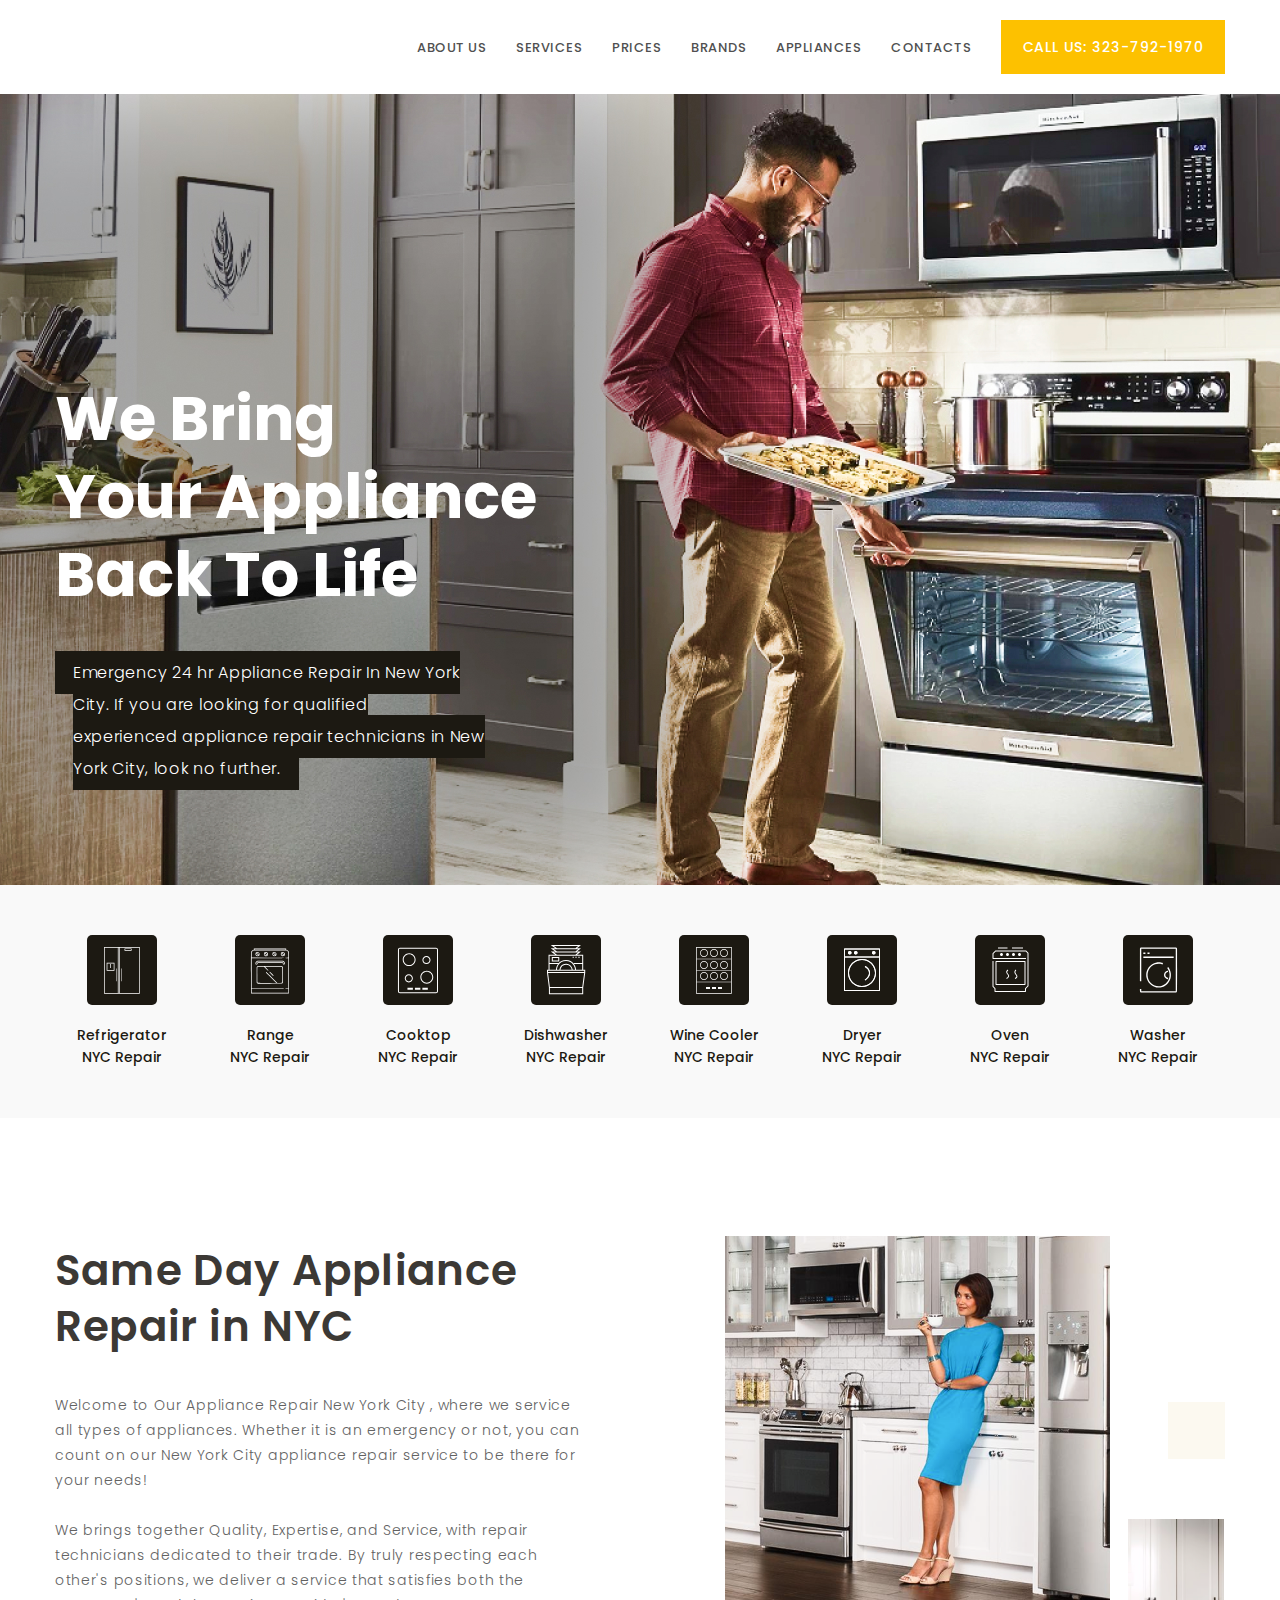
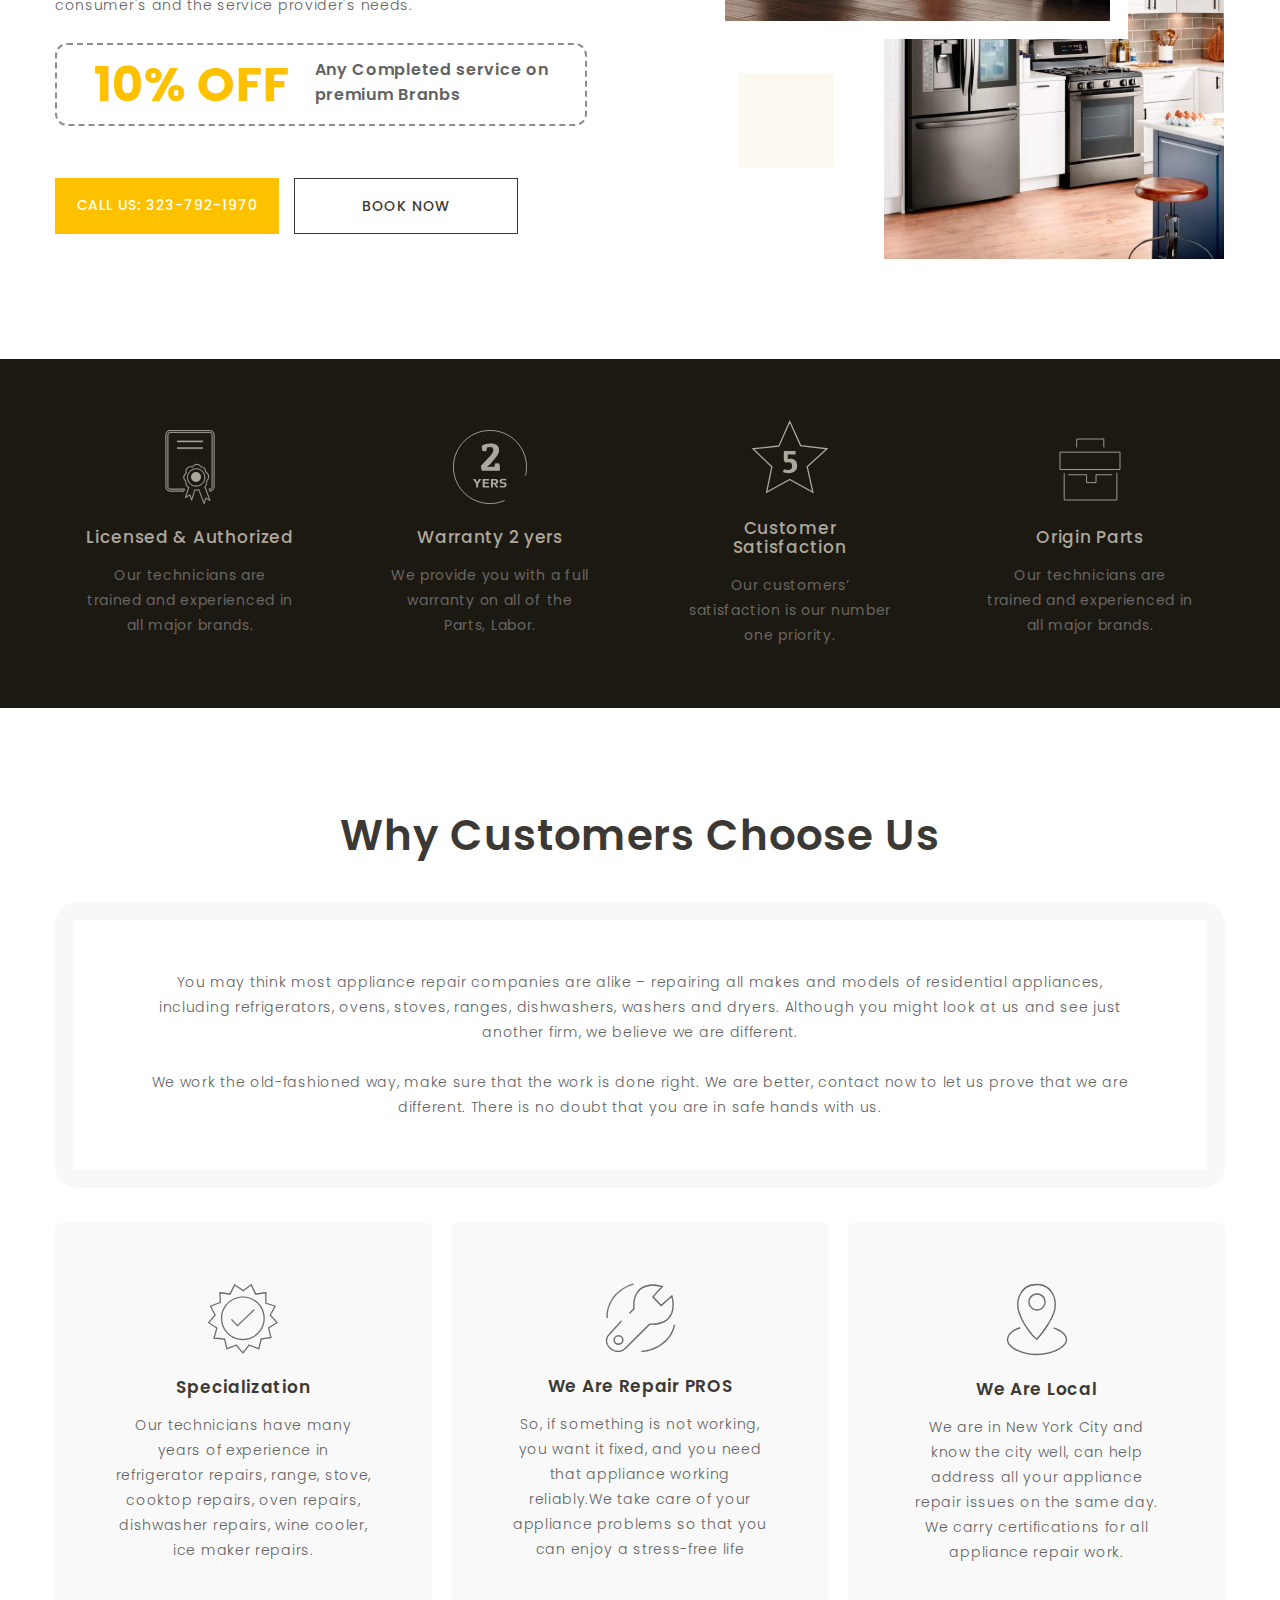
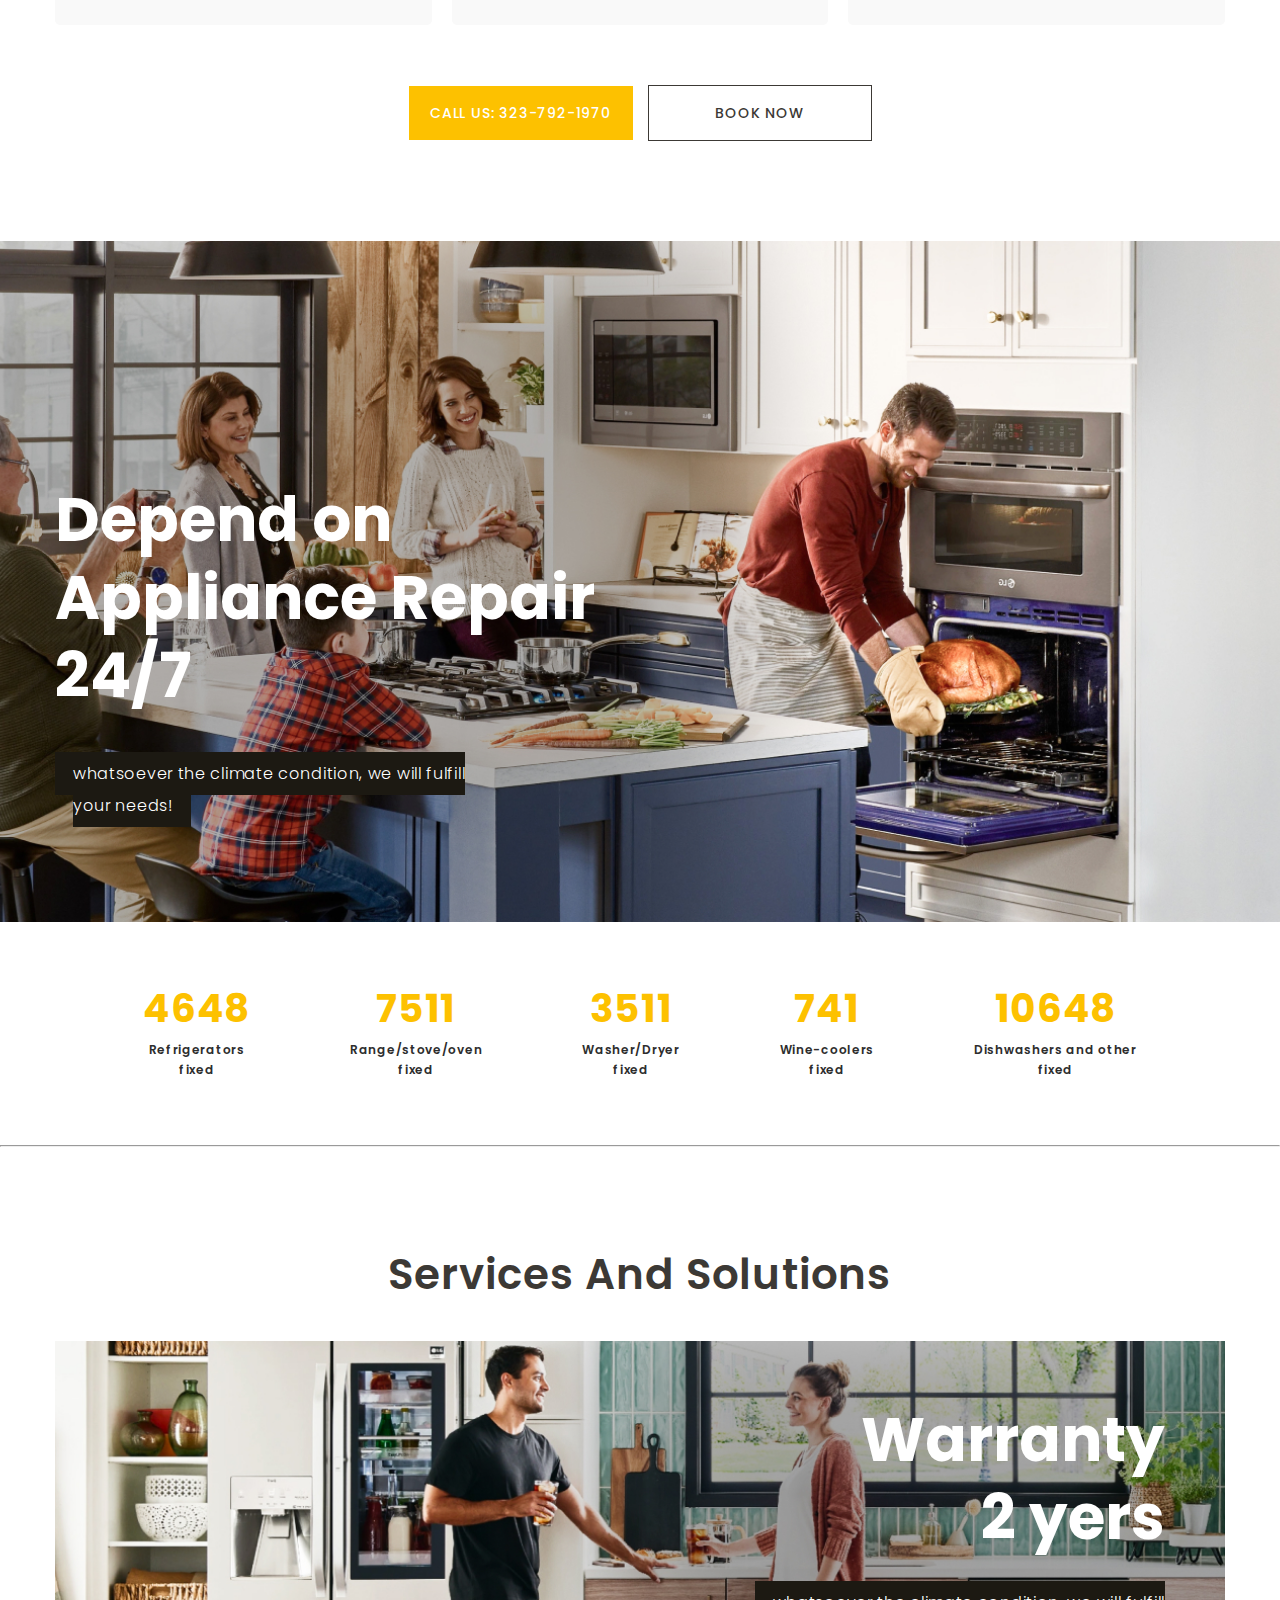
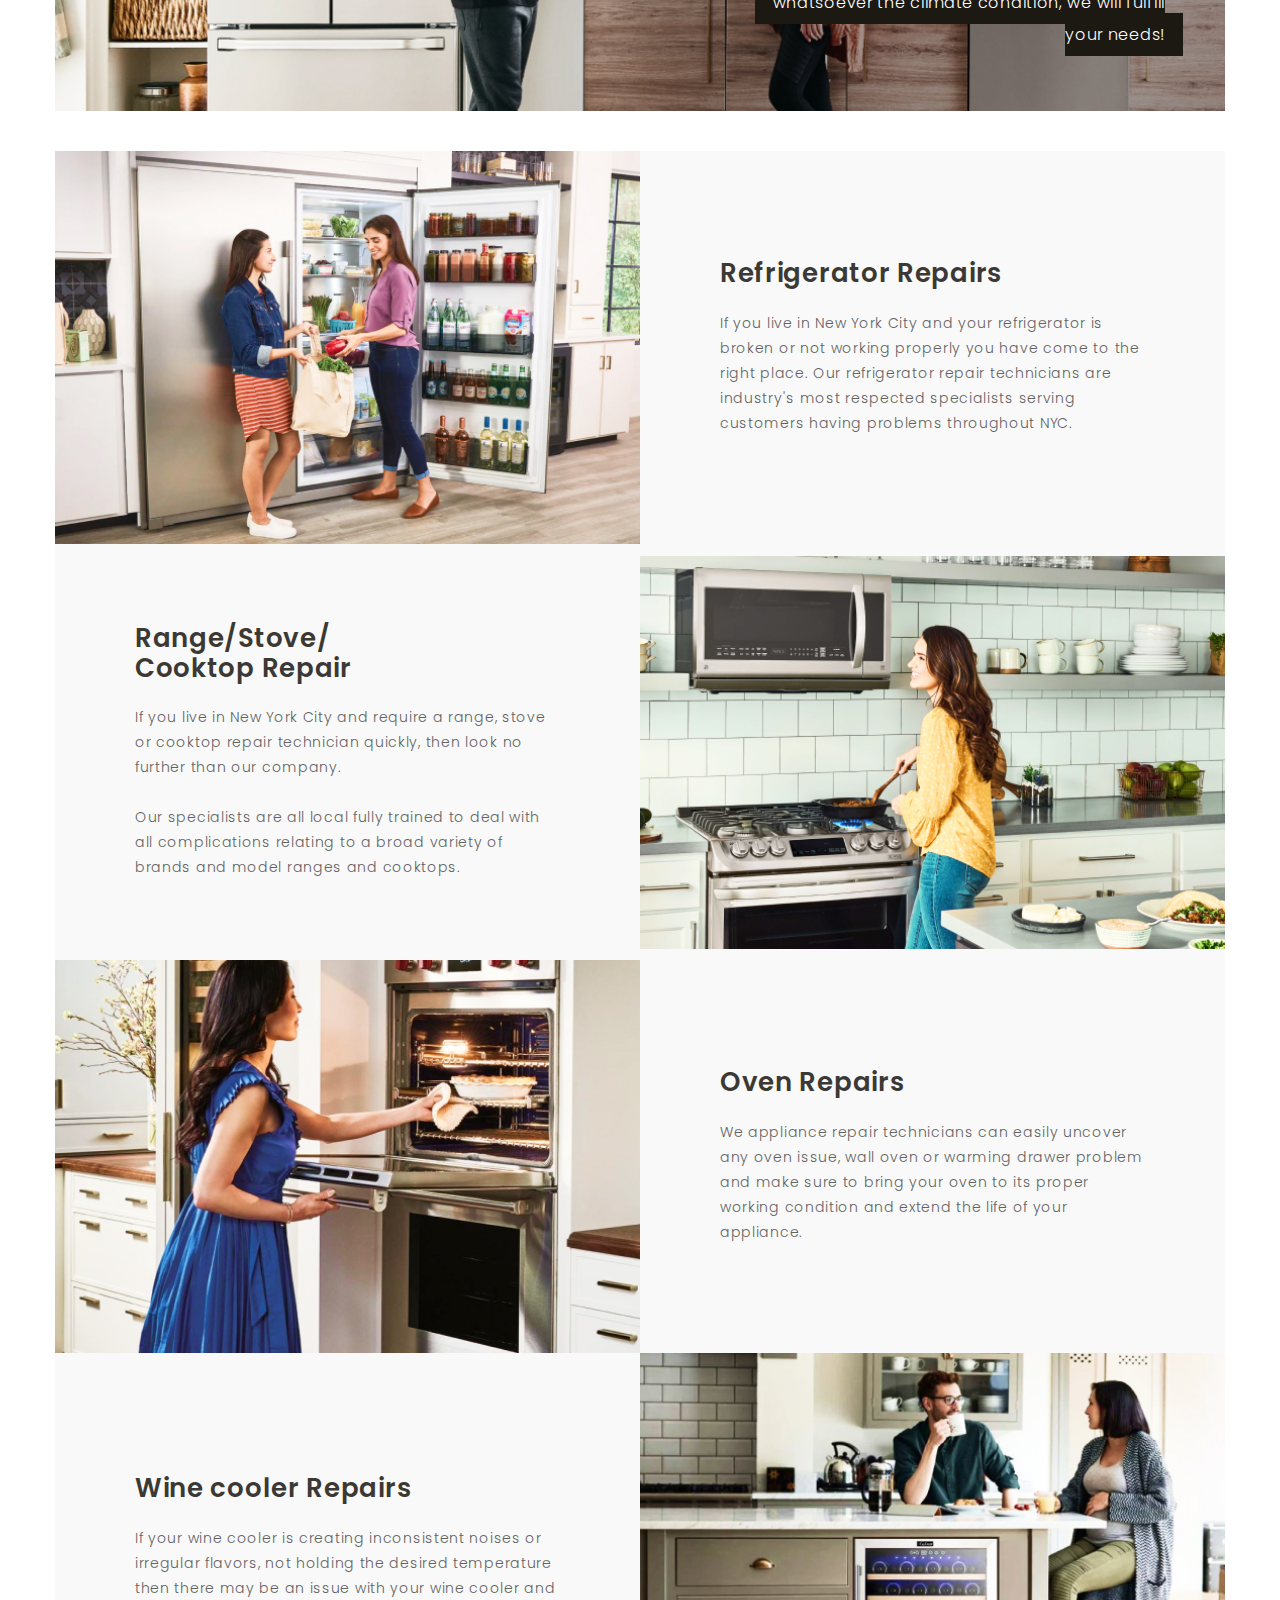
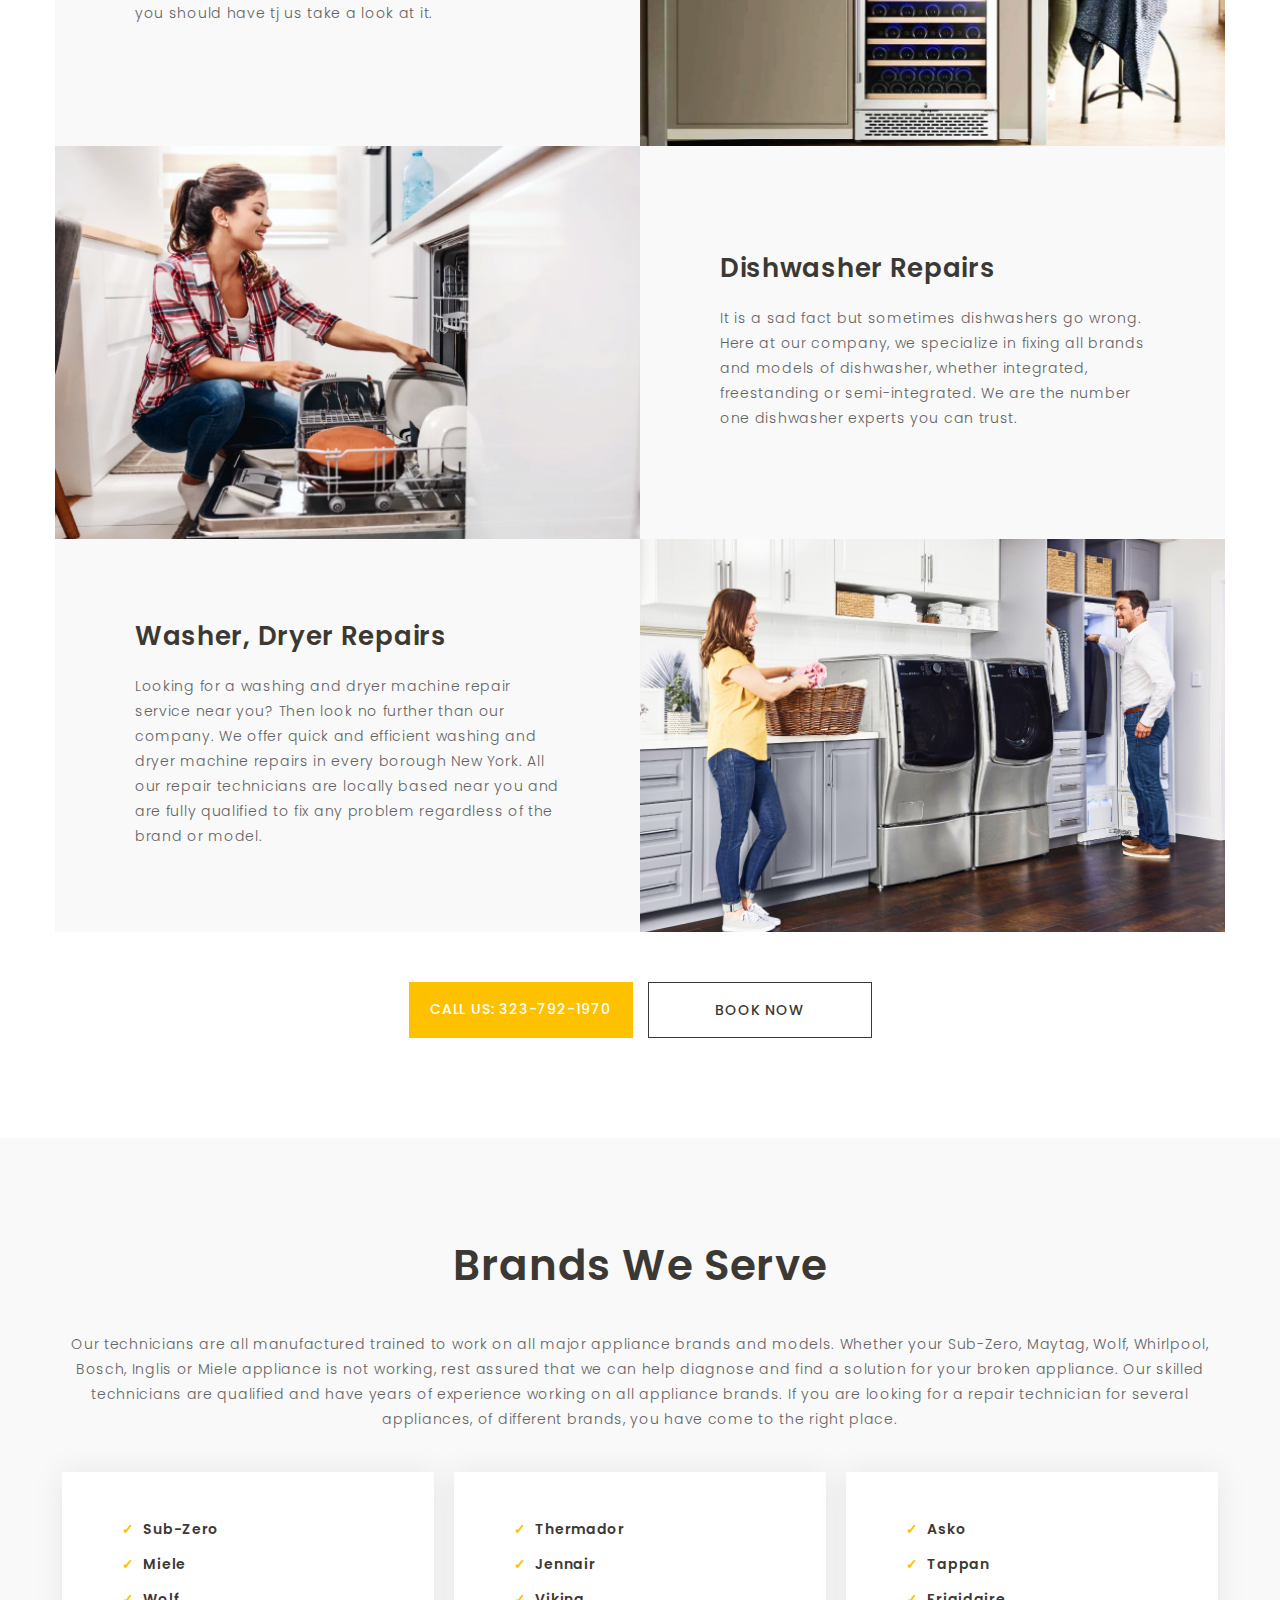
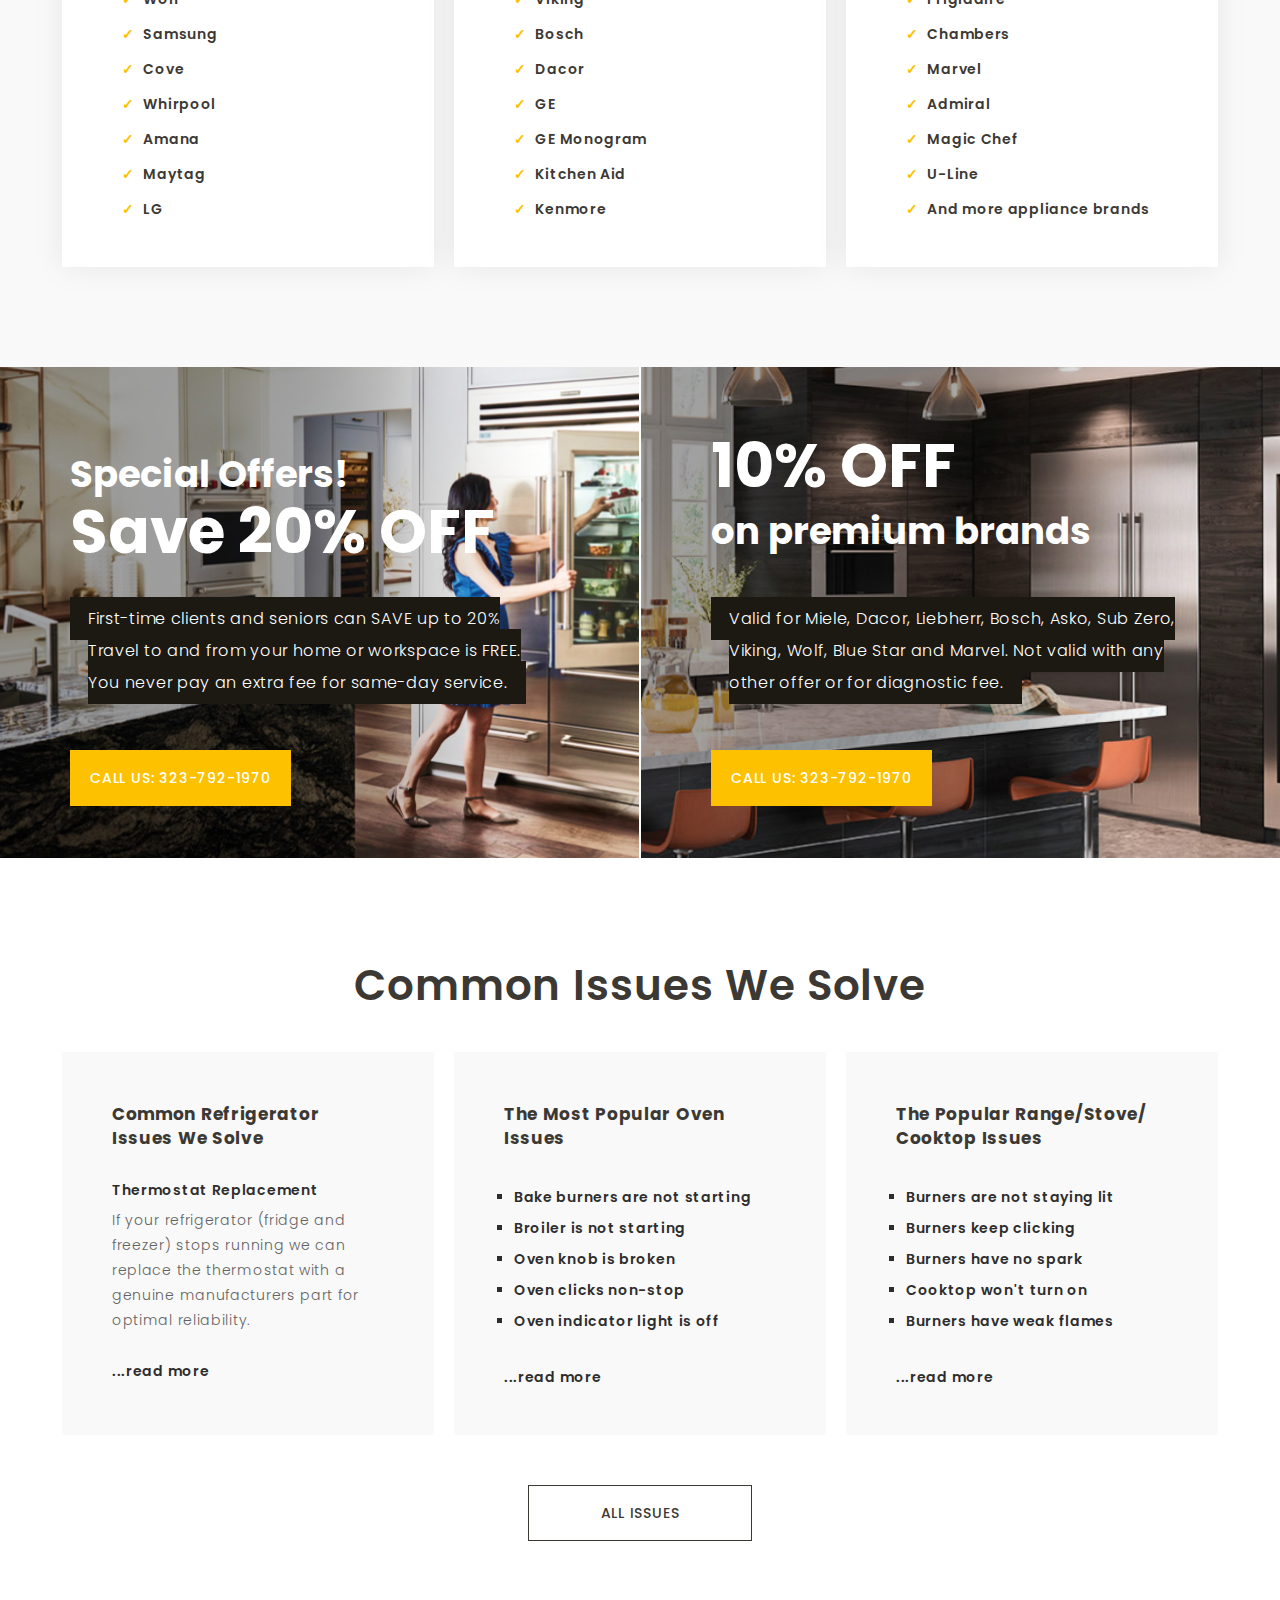
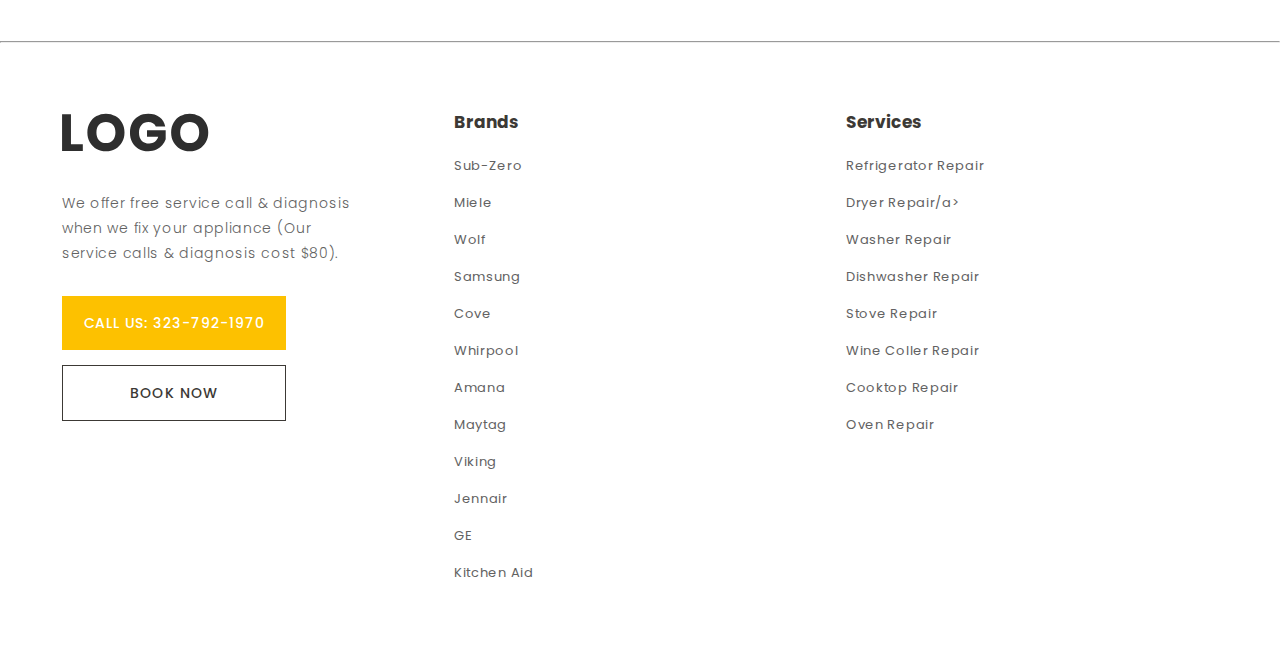
==== commit 4506e1c7: "fix-text" ====
--- a/index.html
+++ b/index.html
@@ -131,7 +131,7 @@
         <div class="container">
             <div class="block">
                 <div class="text-welcome">
-                    <h2>NYC Appliance Repair Professionals</h2>
+                    <h2>Same Day Appliance Repair in NYC</h2>
                     <div class="description">
                         <p>Welcome to Our Appliance Repair New York City , where we service all 
                         types of appliances. Whether it is an emergency or not, you can count on 
@@ -141,10 +141,14 @@
                         technicians dedicated to their trade. By truly respecting each other's 
                         positions, we deliver a service that satisfies both the consumer's and 
                         the service provider's needs.<br/><br/>
+
+                        <div class="welc-banner">
+                            <span>10% OFF</span>
+                            <div class="text-banner-welc">
+                                <span><p>Any Completed service on<br/>premium Branbs</p></span>
+                            </div>
+                        </div>
                             
-                        <span>Our technicians repair and install replacement parts on washer's, dryer's, 
-                        refrigerator's, oven's, stove 's, dishwasher's, and also do appliance 
-                        installation's.</span></p>
                     </div>
                     <div class="btns-about">
                         <a href="#" class="btn-call">Call Us: 323-792-1970</a>
@@ -328,12 +332,10 @@
                     <div class="serv-text-refrigerator">
                         <div class="serv-descr">
                             <span><a href="#">Refrigerator Repairs</a></span>
-                            <p>If you live in New York City and your refrigerator is broken or 
-                            not working properly you have come to the right place. Our refrigerator 
-                            repair technicians are industry's most respected refrigeration repair 
-                            specialists serving residential customers having refrigerator problems 
-                            throughout NYC. </p>
-
+                            <p>If you live in New York City and your refrigerator is broken or not working 
+                            properly you have come to the right place. Our refrigerator repair technicians 
+                            are industry's most respected specialists serving customers having problems 
+                            throughout NYC.</p>
                         </div>
 
                     </div>
@@ -343,9 +345,9 @@
                     <div class="serv-text-range">
                         <div class="serv-descr">
                             <span><a href="#">Range/Stove/<br/>Cooktop Repair</a></span>
-                            <p>If you live in New York City and require a range, stove or 
-                            cooktop repair technician quickly, then look no further than Appliance 
-                            Pros Group.<br/><br/>
+                            <p>If you live in New York City and require a range, stove or cooktop repair 
+                            technician quickly, then look no further than our company.<br/><br/>
+
                             Our specialists are all local fully trained to deal with all complications 
                             relating to a broad variety of brands and model ranges and cooktops.</p>
                         </div>
@@ -358,9 +360,9 @@
                     <div class="serv-text-oven">
                         <div class="serv-descr">
                             <span><a href="#">Oven Repairs</a></span>
-                            <p>Appliance Pros Group appliance repair technicians can easily uncover any 
-                            oven issue, wall oven or warming drawer problem and make sure to bring your 
-                            oven to its proper working condition and extend the life of your appliance.</p>
+                            <p>We appliance repair technicians can easily uncover any oven issue, 
+                            wall oven or warming drawer problem and make sure to bring your oven to its 
+                            proper working condition and extend the life of your appliance.</p>
                         </div>
 
                     </div>
@@ -370,10 +372,9 @@
                     <div class="serv-text-wine-cooler">
                         <div class="serv-descr">
                             <span><a href="#">Wine cooler Repairs</a></span>
-                            <p>If your wine cooler is creating inconsistent noises or irregular 
-                            flavors, not holding the desired temperature then there may be an issue 
-                            with your wine cooler and you should have Appliance Pros Group take a 
-                            look at it.</p>
+                            <p>If your wine cooler is creating inconsistent noises or irregular flavors, 
+                            not holding the desired temperature then there may be an issue with your wine 
+                            cooler and you should have tj us take a look at it.</p>
                         </div>
                     </div>
                     <div class="pic-wine-cooler"></div>
@@ -384,10 +385,10 @@
                     <div class="serv-text-dishwasher">
                         <div class="serv-descr">
                             <span><a href="#">Dishwasher Repairs</a></span>
-                            <p>It is a sad fact but sometimes dishwashers go wrong. Here at 
-                            Appliance Pros Group, we specialize in fixing all brands and models of dishwasher, 
-                            whether integrated, freestanding or semi-integrated. We are the number one 
-                            dishwasher experts you can trust.</p>
+                            <p>It is a sad fact but sometimes dishwashers go wrong. Here at our company, 
+                            we specialize in fixing all brands and models of dishwasher, whether integrated, 
+                            freestanding or semi-integrated. We are the number one dishwasher experts 
+                            you can trust.</p>
                         </div>
 
                     </div>
@@ -397,9 +398,10 @@
                     <div class="serv-text-washer">
                         <div class="serv-descr">
                             <span><a href="#">Washer, Dryer Repairs</a></span>
-                            <p>If your wine cooler is creating inconsistent noises or irregular flavors, not 
-                            holding the desired temperature then there may be an issue with your wine cooler 
-                            and you should have Appliance Pros Group take a look at it.</p>
+                            <p>Looking for a washing and dryer machine repair service near you? Then look no 
+                            further than our company. We offer quick and efficient washing and dryer machine 
+                            repairs in every borough New York. All our repair technicians are locally based near 
+                            you and are fully qualified to fix any problem regardless of the brand or model.</p>
                         </div>
                     </div>
                     <div class="pic-washer"></div>
@@ -418,13 +420,11 @@
             <div class="tittle-brans">
                 <h2>Brands We Serve</h2>
                 <span><p>Our technicians are all manufactured trained to work on all major appliance 
-                brands and models. Whether your Whirlpool, Bosch, Inglis or Miele appliance is 
-                not working, rest assured that we can help diagnose and find a solution for your 
-                broken appliance. Our skilled technicians are qualified and have years of 
-                experience working on all appliance brands. If you are looking for a repair 
-                technician for several appliances, of different brands, you have come to the 
-                right place.</p></span>
-
+                brands and models. Whether your Sub-Zero, Maytag, Wolf, Whirlpool, Bosch, Inglis or Miele 
+                appliance is not working, rest assured that we can help diagnose and find a solution for 
+                your broken appliance. Our skilled technicians are qualified and have years of experience 
+                working on all appliance brands. If you are looking for a repair technician for several 
+                appliances, of different brands, you have come to the right place.</p></span>
             </div>
 
             <div class="brands-proposition">
--- a/css/style.css
+++ b/css/style.css
@@ -310,6 +310,28 @@
     transition: 0.37s;
 }
 
+.welc-banner span{
+    font-size: 48px;
+    font-weight: 700;
+    color: #FDC100;
+    letter-spacing: 0.7px;
+}
+
+.text-banner-welc span p{
+    font-size: 16px;
+    font-weight: 600;
+    letter-spacing: 0.7px;
+}
+
+.welc-banner{
+    display: flex;
+    gap: 25px;
+    border: 2px dashed #8D8D8D;
+    border-radius: 12px;
+    padding: 12px 35px;
+    justify-content: center;
+}
+
 
 /*-------------------------------PREVILEGY------------------------------*/
 
--- a/css/media.css
+++ b/css/media.css
@@ -124,6 +124,8 @@
     }
 
 
+
+
     /*-------------------------------PREVILEGY------------------------------*/
 
     .prev{
@@ -414,6 +416,14 @@
         width: 100%;
     }
 
+    .welc-banner{
+        display: flex;
+        flex-wrap: wrap;
+        gap: 2px;
+        text-align: center;
+        justify-content: center;
+    }
+
 
     /*-------------------------------PREVILEGY------------------------------*/
 
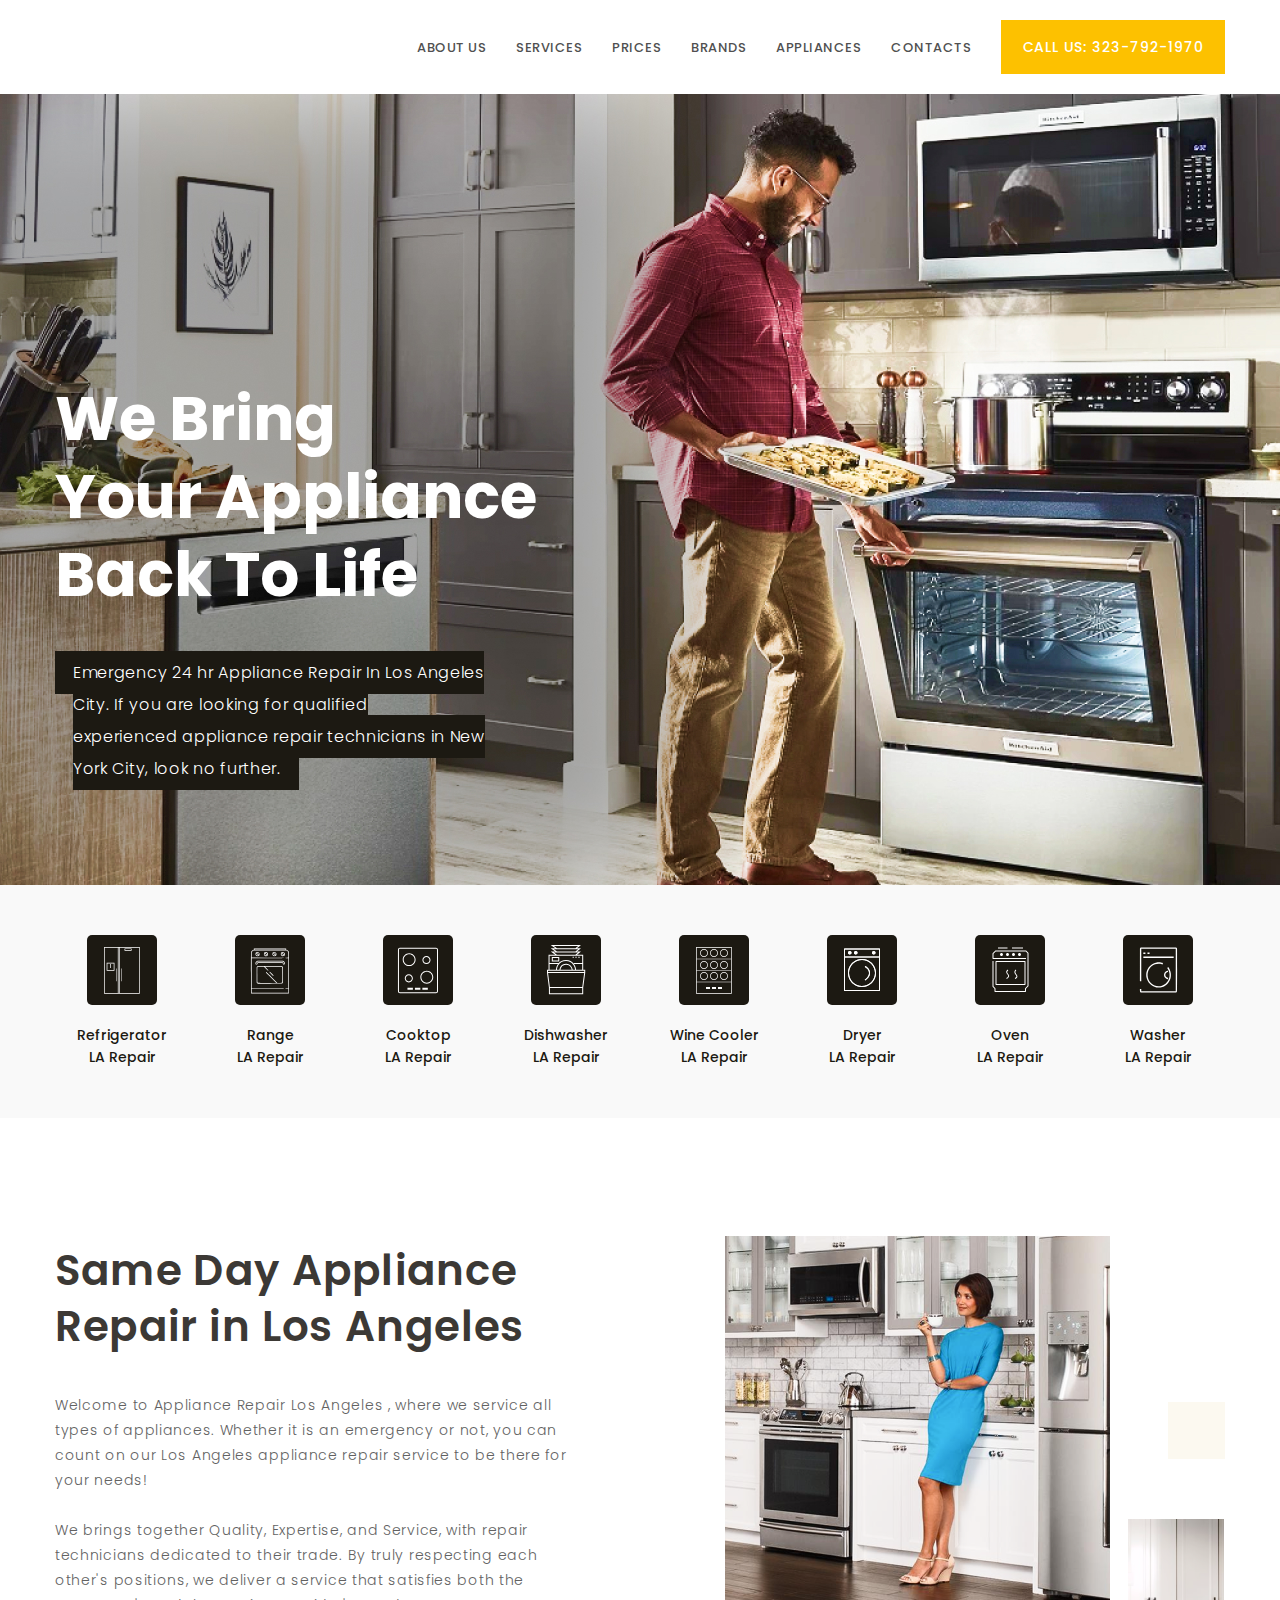
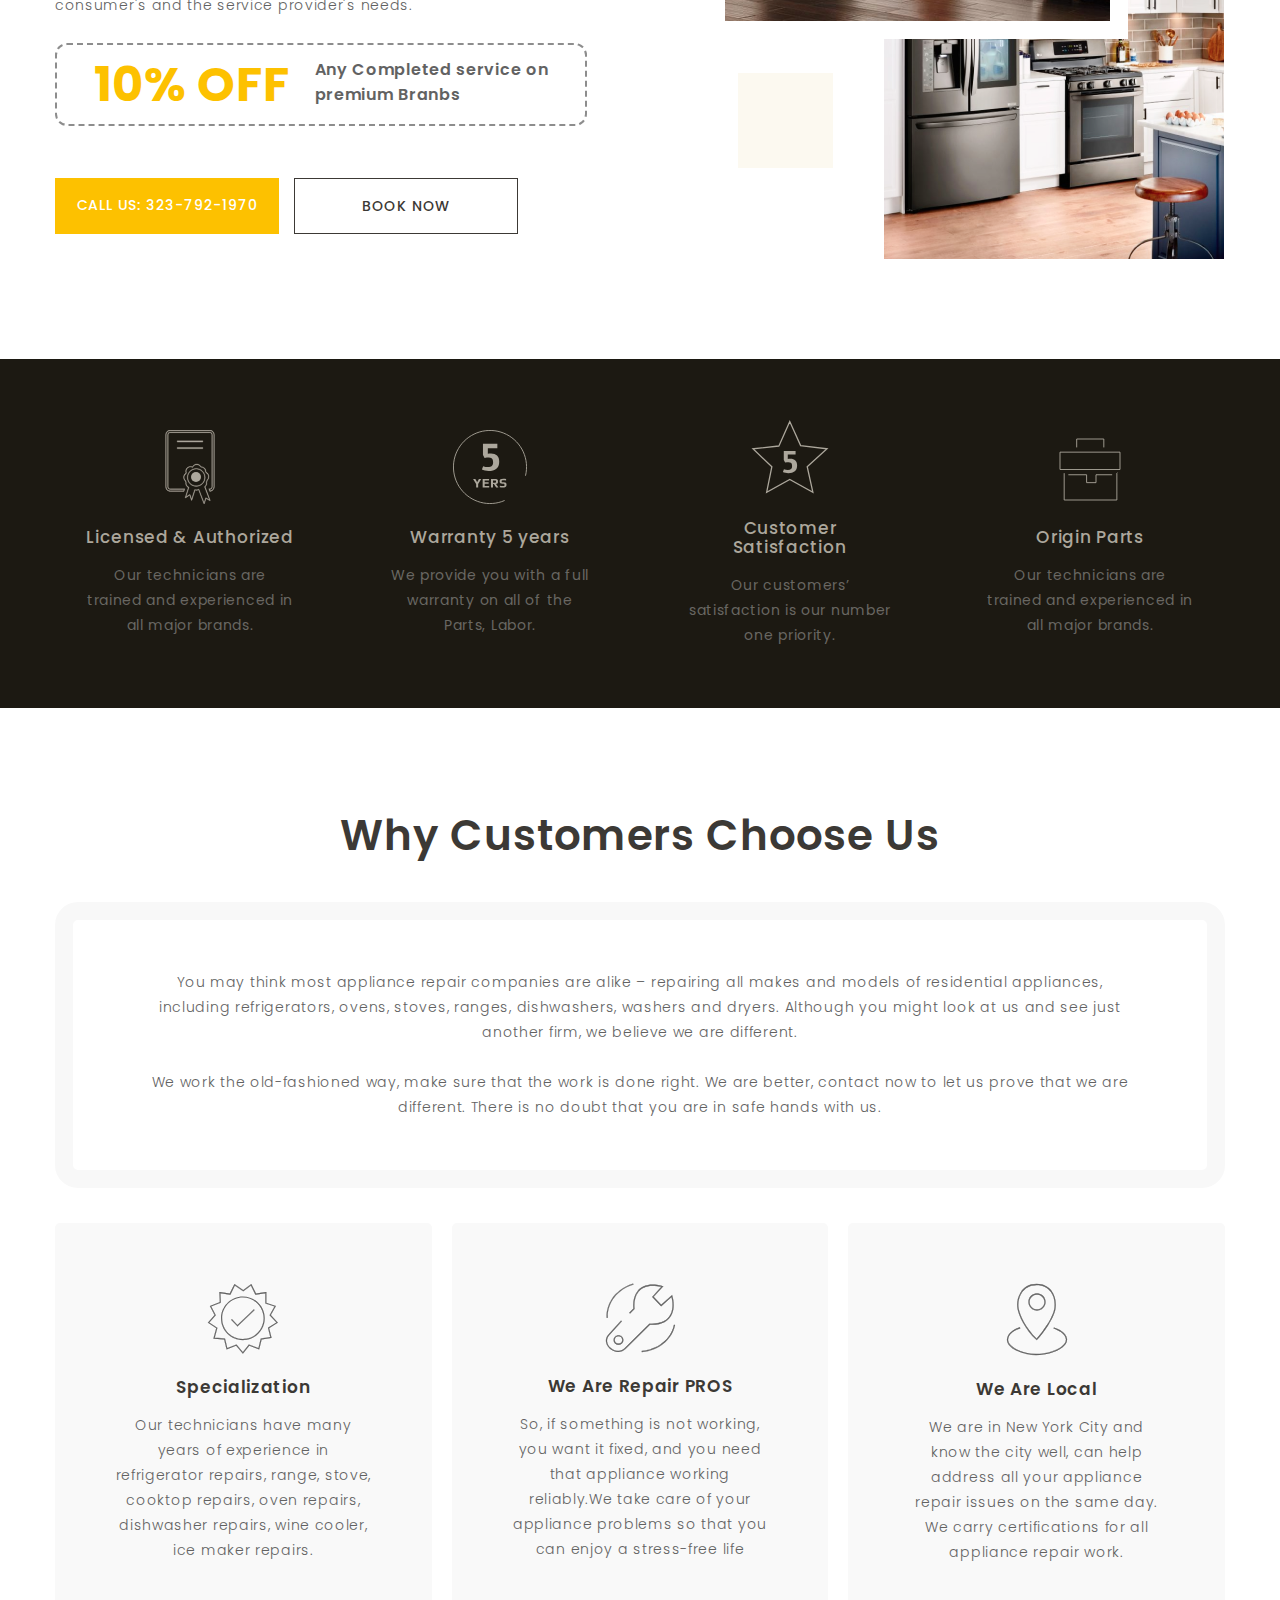
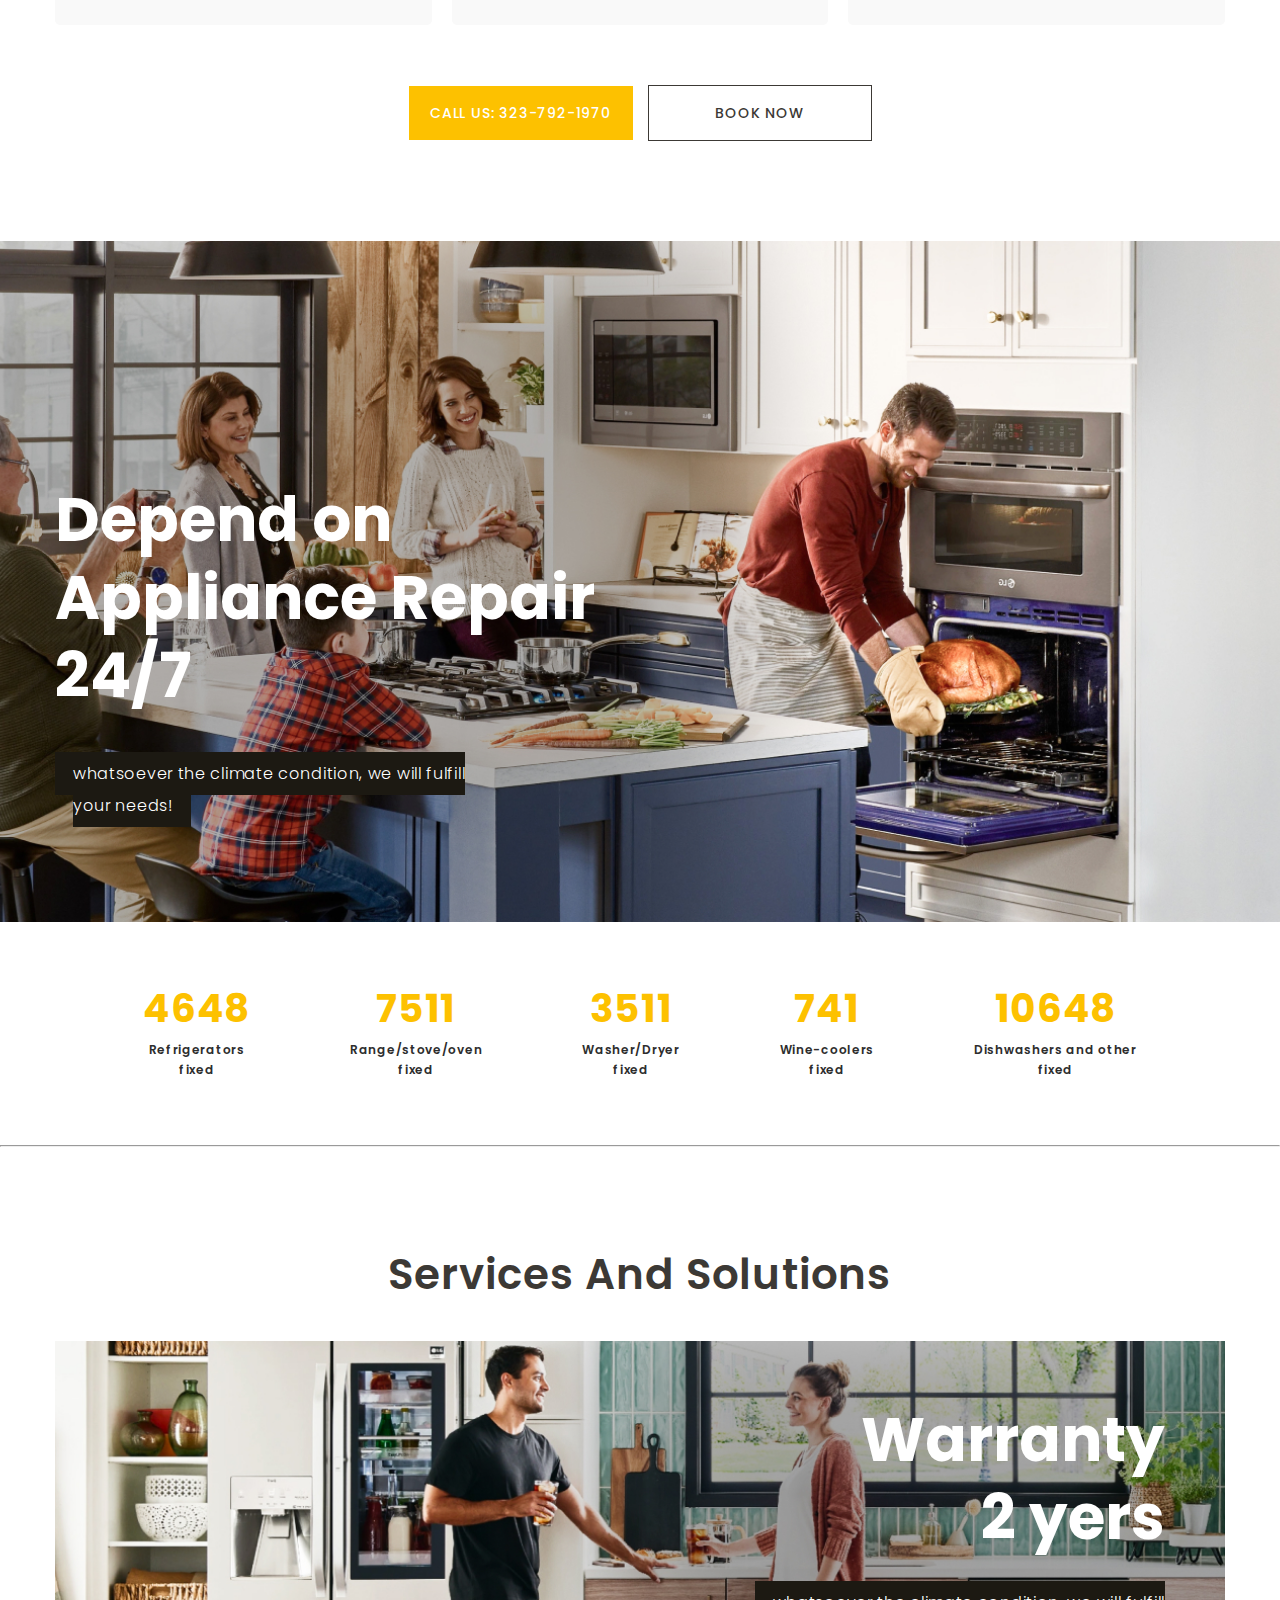
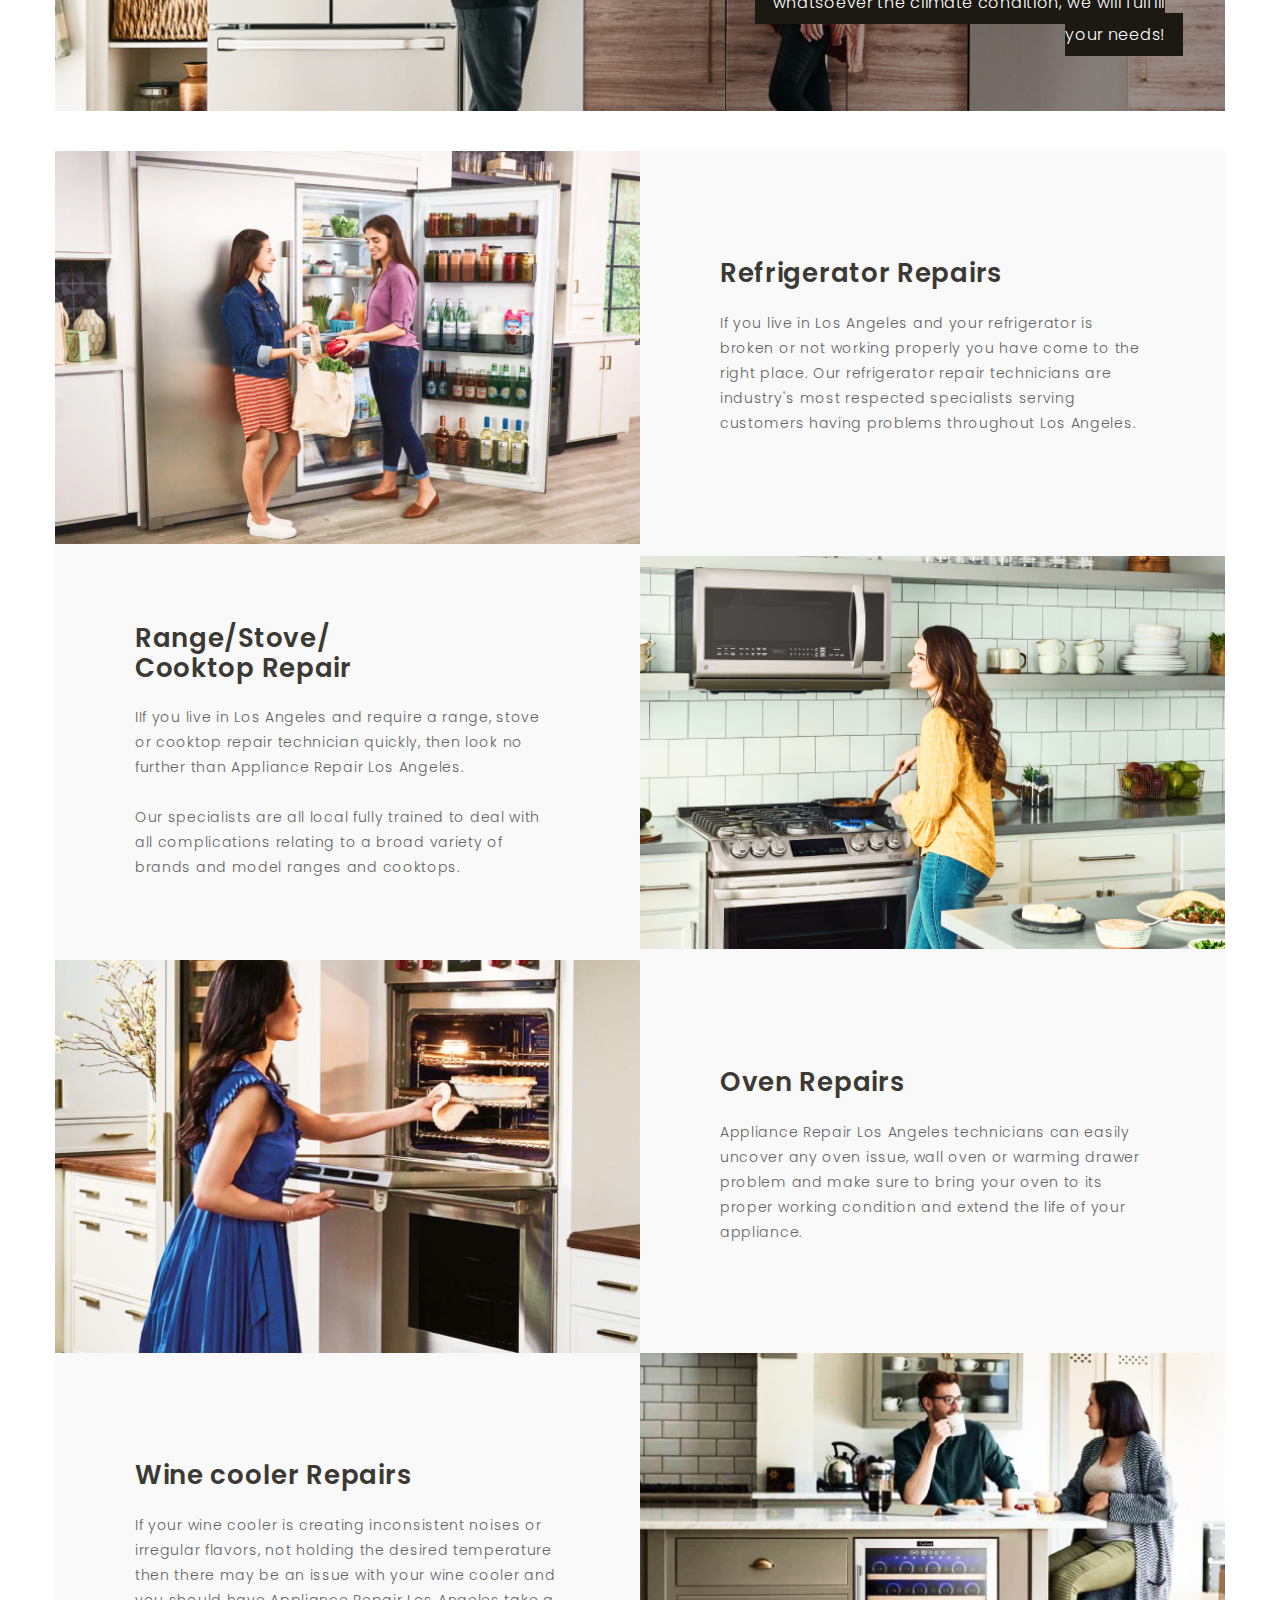
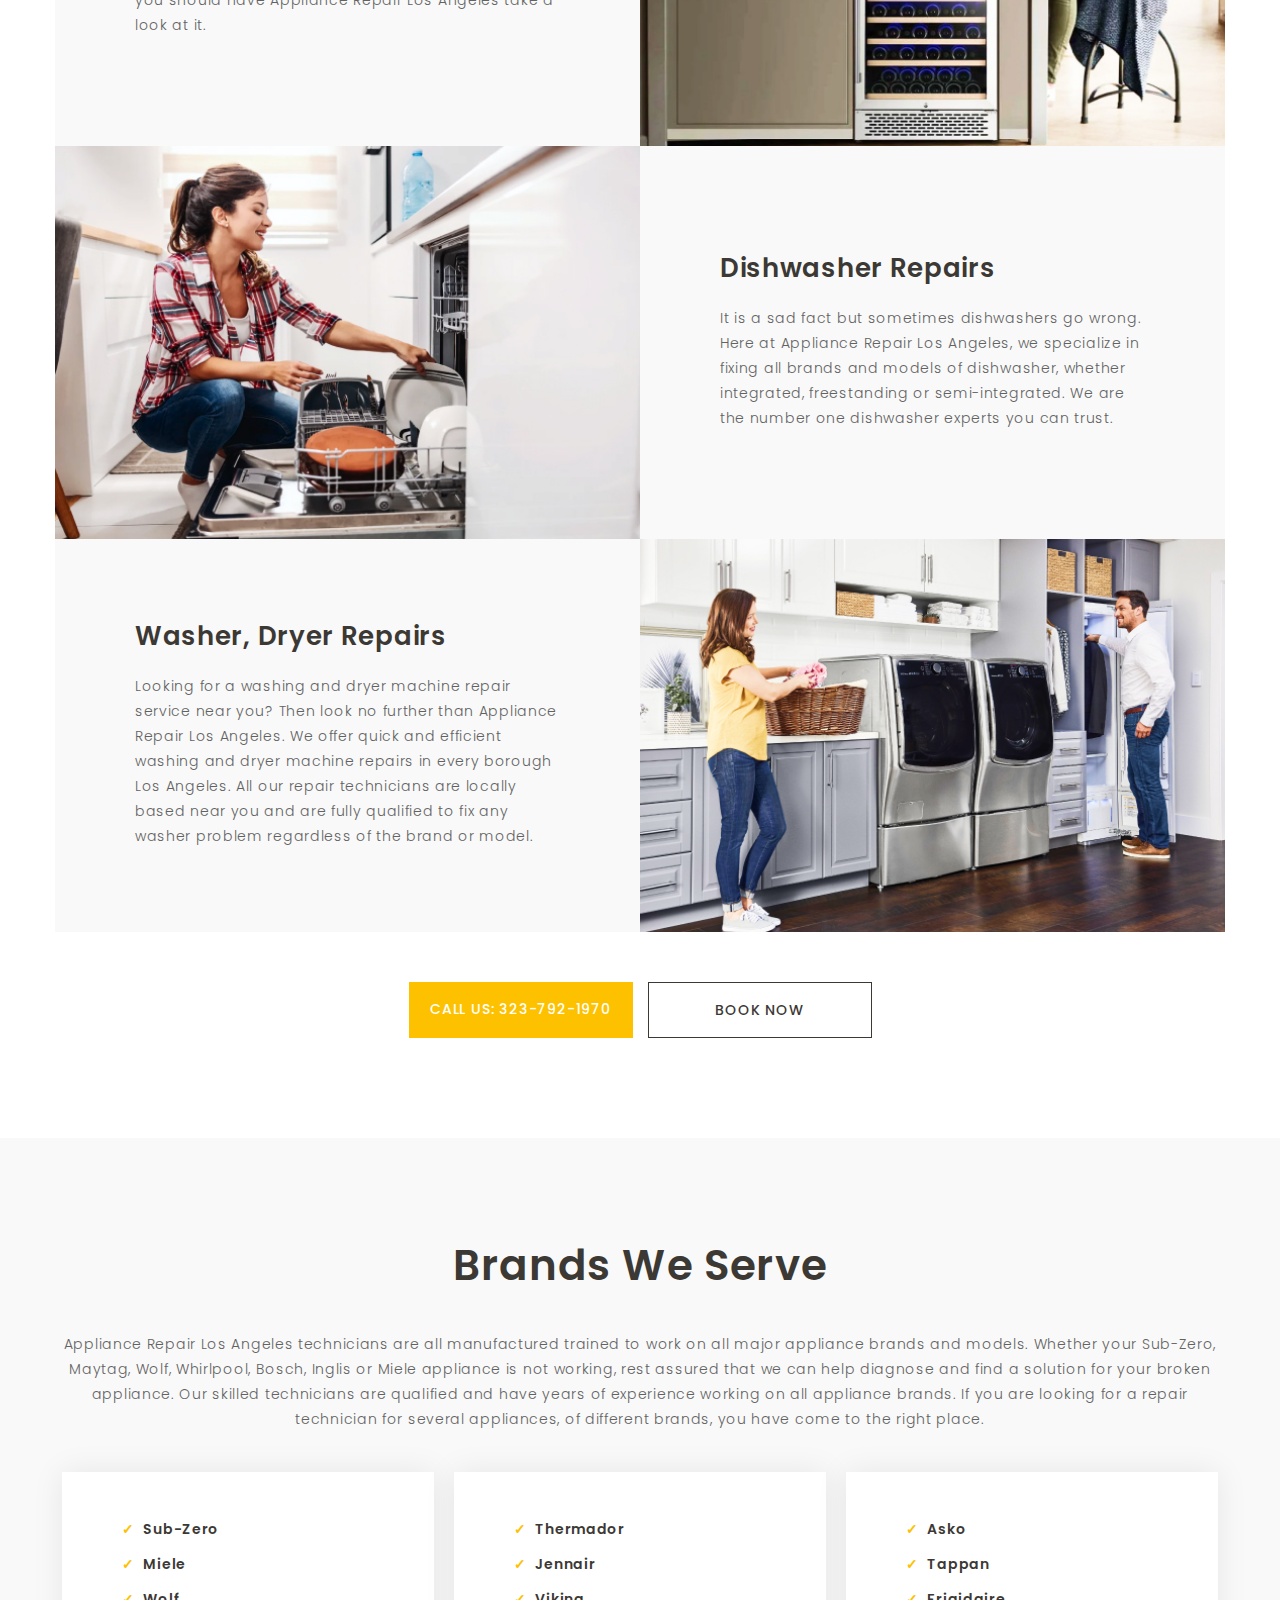
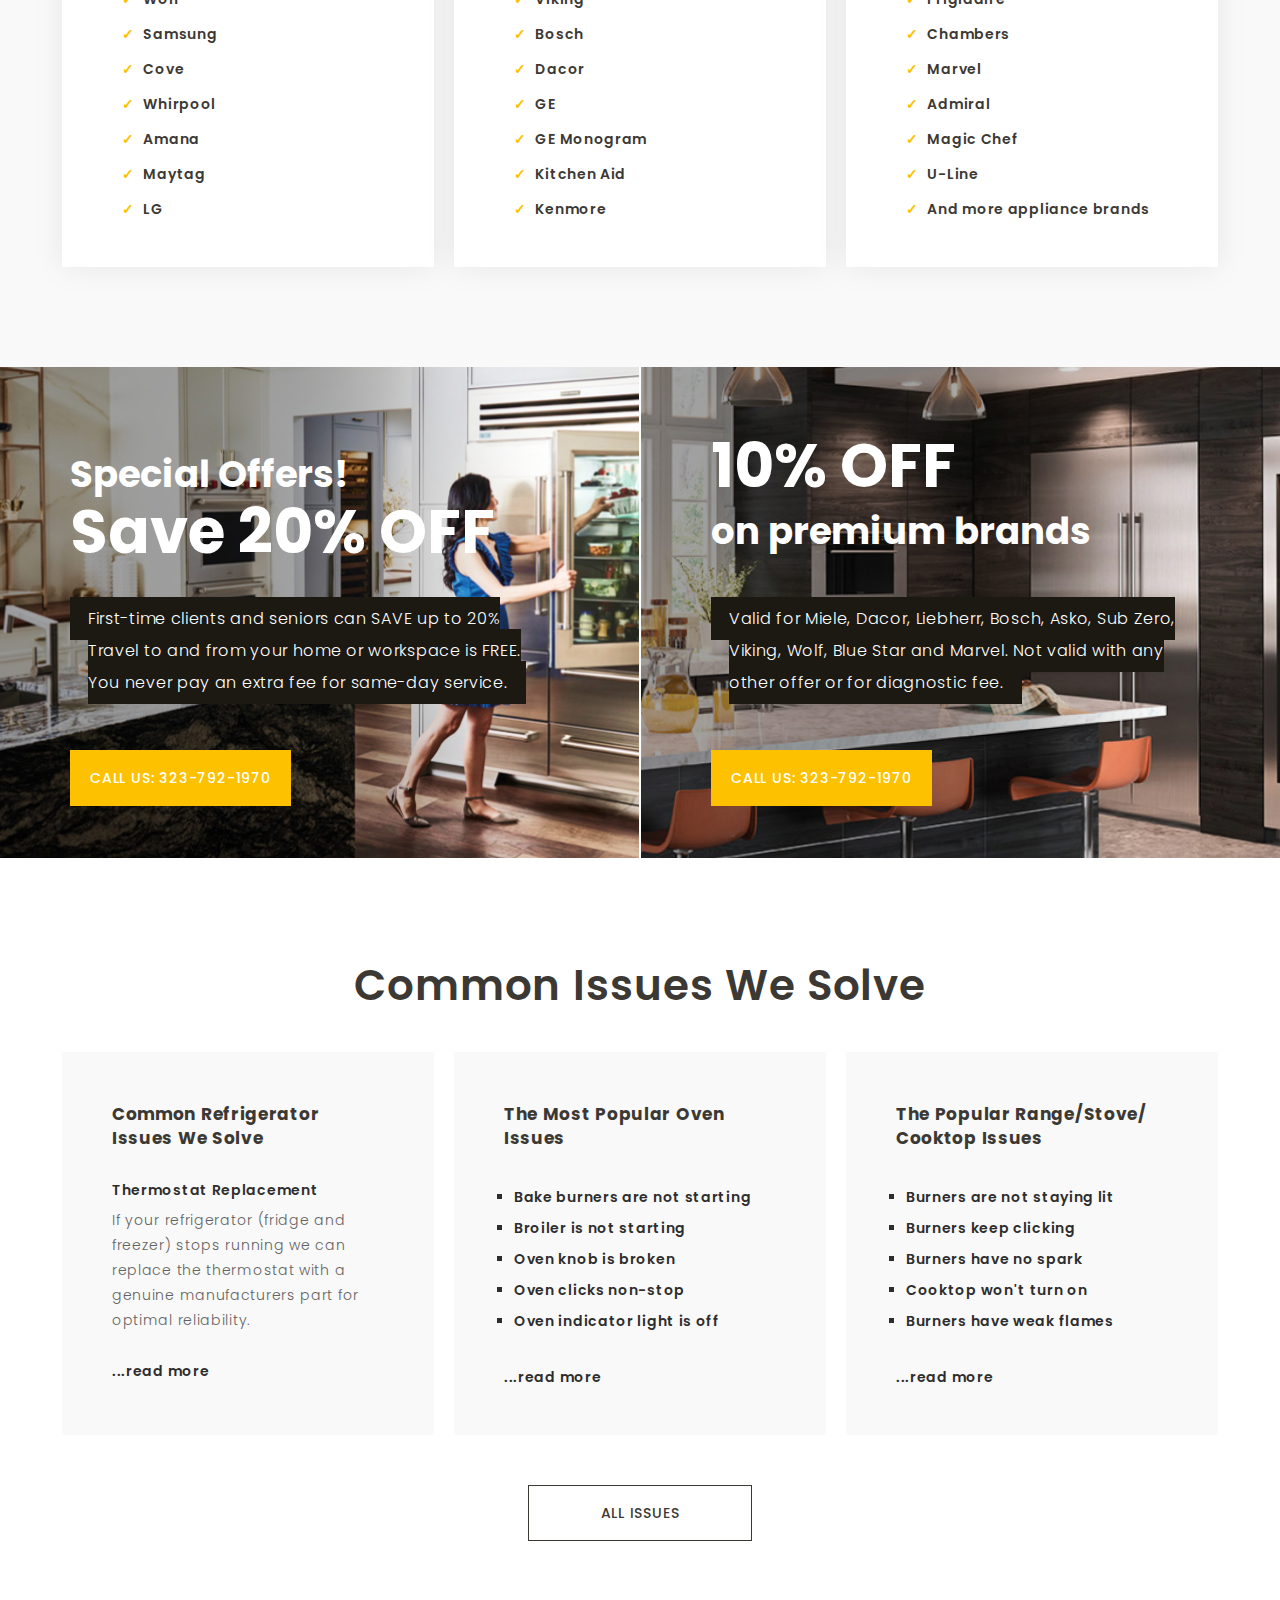
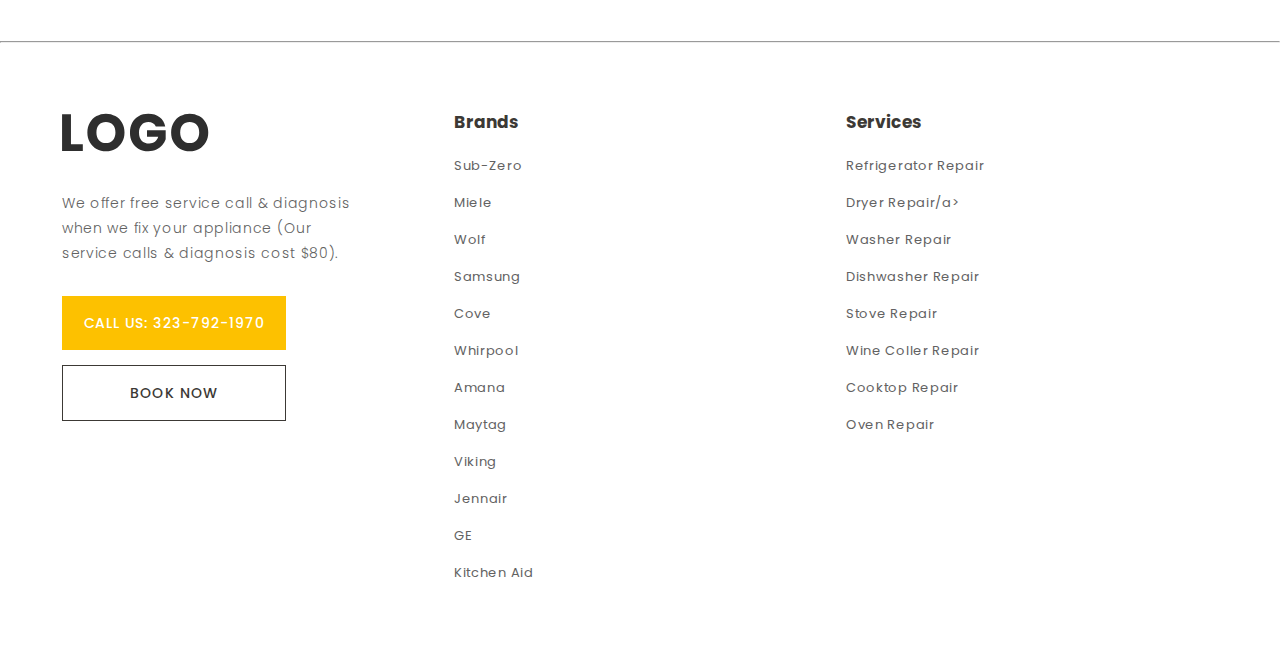
==== commit ec91d669: "fix" ====
--- a/index.html
+++ b/index.html
@@ -35,10 +35,10 @@
         
                     <ul class="nav-menu">
                         <li class="nav-item"><a href="#" class="nav-link">About Us</a></li>
-                        <li class="nav-item"><a href="price2.html" class="nav-link">Services</a></li>
-                        <li class="nav-item"><a href="#appl" class="nav-link">Prices</a></li>
-                        <li class="nav-item"><a href="brands.html" class="nav-link">Brands</a></li>
-                        <li class="nav-item"><a href="problem.html" class="nav-link">Appliances</a></li>
+                        <li class="nav-item"><a href="content_page.html" class="nav-link">Services</a></li>
+                        <li class="nav-item"><a href="price.html" class="nav-link">Prices</a></li>
+                        <li class="nav-item"><a href="#" class="nav-link">Brands</a></li>
+                        <li class="nav-item"><a href="#" class="nav-link">Appliances</a></li>
                         <li class="nav-item"><a href="#" class="nav-link">Contacts</a></li>
     
                         <a class="bth-head-menu" href="#">Call Us: 323-792-1970</a>
@@ -58,7 +58,7 @@
             <div class="slogan">
                 <h1>We Bring<br/>Your Appliance<br/>Back To Life</h1>
                 <div class="cont-slog">
-                    <span>Emergency 24 hr Appliance Repair In New York<br/>City. If you are looking for qualified<br/>experienced appliance repair technicians in New<br/>York City, look no further.</span>
+                    <span>Emergency 24 hr Appliance Repair In Los Angeles<br/>City. If you are looking for qualified<br/>experienced appliance repair technicians in New<br/>York City, look no further.</span>
                 </div>
             </div>
 
@@ -78,49 +78,49 @@
                     <div class="icon">
                         <img src="image/refr-icon.svg" alt="">
                     </div>
-                    <span>Refrigerator<br/>NYC Repair</span>
+                    <span>Refrigerator<br/>LA Repair</span>
                 </a>
                 <a href="#" class="item">
                     <div class="icon">
                         <img src="image/range-icon.svg" alt="">
                     </div>
-                    <span>Range<br/>NYC Repair</span>
+                    <span>Range<br/>LA Repair</span>
                 </a>
                 <a href="#" class="item">
                     <div class="icon">
                         <img src="image/cooktop-icon.svg" alt="">
                     </div>
-                    <span>Cooktop<br/>NYC Repair</span>
+                    <span>Cooktop<br/>LA Repair</span>
                 </a>
                 <a href="#" class="item">
                     <div class="icon">
                         <img src="image/dishwasher-icon.svg" alt="">
                     </div>
-                    <span>Dishwasher<br/>NYC Repair</span>
+                    <span>Dishwasher<br/>LA Repair</span>
                 </a>
                 <a href="#" class="item">
                     <div class="icon">
                         <img src="image/winecooler-icon.svg" alt="">
                     </div>
-                    <span>Wine Cooler<br/>NYC Repair</span>
+                    <span>Wine Cooler<br/>LA Repair</span>
                 </a>
                 <a href="#" class="item">
                     <div class="icon">
                         <img src="image/dryer-icon.svg" alt="">
                     </div>
-                    <span>Dryer<br/>NYC Repair</span>
+                    <span>Dryer<br/>LA Repair</span>
                 </a>
                 <a href="#" class="item">
                     <div class="icon">
                         <img src="image/oven-icon.svg" alt="">
                     </div>
-                    <span>Oven<br/>NYC Repair</span>
+                    <span>Oven<br/>LA Repair</span>
                 </a>
                 <a href="#" class="item">
                     <div class="icon">
                         <img src="image/washer-icon.svg" alt="">
                     </div>
-                    <span>Washer<br/>NYC Repair</span>
+                    <span>Washer<br/>LA Repair</span>
                 </a>
             </div>
 
@@ -131,11 +131,11 @@
         <div class="container">
             <div class="block">
                 <div class="text-welcome">
-                    <h2>Same Day Appliance Repair in NYC</h2>
+                    <h2>Same Day Appliance Repair in Los Angeles</h2>
                     <div class="description">
-                        <p>Welcome to Our Appliance Repair New York City , where we service all 
+                        <p>Welcome to Appliance Repair Los Angeles , where we service all 
                         types of appliances. Whether it is an emergency or not, you can count on 
-                        our New York City appliance repair service to be there for your needs!<br/><br/>
+                        our Los Angeles appliance repair service to be there for your needs!<br/><br/>
 
                         We brings together Quality, Expertise, and Service, with repair 
                         technicians dedicated to their trade. By truly respecting each other's 
@@ -178,10 +178,10 @@
 
                 <div class="prev">
                     <div class="icon-prev">
-                        <img src="image/warrianty.svg" alt="">
+                        <img src="image/warranty.svg" alt="">
                     </div>
                     <div class="descr-prev">
-                        <span>Warranty 2 yers</span>
+                        <span>Warranty 5 years</span>
                         <p> We provide you with a full warranty on all of the Parts, Labor.</p>
                     </div>
                 </div>
@@ -332,10 +332,10 @@
                     <div class="serv-text-refrigerator">
                         <div class="serv-descr">
                             <span><a href="#">Refrigerator Repairs</a></span>
-                            <p>If you live in New York City and your refrigerator is broken or not working 
+                            <p>If you live in Los Angeles and your refrigerator is broken or not working 
                             properly you have come to the right place. Our refrigerator repair technicians 
                             are industry's most respected specialists serving customers having problems 
-                            throughout NYC.</p>
+                            throughout Los Angeles.</p>
                         </div>
 
                     </div>
@@ -345,11 +345,11 @@
                     <div class="serv-text-range">
                         <div class="serv-descr">
                             <span><a href="#">Range/Stove/<br/>Cooktop Repair</a></span>
-                            <p>If you live in New York City and require a range, stove or cooktop repair 
-                            technician quickly, then look no further than our company.<br/><br/>
-
-                            Our specialists are all local fully trained to deal with all complications 
-                            relating to a broad variety of brands and model ranges and cooktops.</p>
+                            <p>IIf you live in Los Angeles and require a range, stove or cooktop repair technician quickly, 
+                            then look no further than Appliance Repair Los Angeles. <br/><br/>
+
+                            Our specialists are all local fully trained to deal with all complications relating to a 
+                            broad variety of brands and model ranges and cooktops.</p>
                         </div>
                     </div>
                     <div class="pic-range"></div>
@@ -360,9 +360,9 @@
                     <div class="serv-text-oven">
                         <div class="serv-descr">
                             <span><a href="#">Oven Repairs</a></span>
-                            <p>We appliance repair technicians can easily uncover any oven issue, 
-                            wall oven or warming drawer problem and make sure to bring your oven to its 
-                            proper working condition and extend the life of your appliance.</p>
+                            <p>Appliance Repair Los Angeles technicians can easily uncover any oven issue, wall oven 
+                            or warming drawer problem and make sure to bring your oven to its proper working condition 
+                            and extend the life of your appliance.</p>
                         </div>
 
                     </div>
@@ -372,9 +372,9 @@
                     <div class="serv-text-wine-cooler">
                         <div class="serv-descr">
                             <span><a href="#">Wine cooler Repairs</a></span>
-                            <p>If your wine cooler is creating inconsistent noises or irregular flavors, 
-                            not holding the desired temperature then there may be an issue with your wine 
-                            cooler and you should have tj us take a look at it.</p>
+                            <p>If your wine cooler is creating inconsistent noises or irregular flavors, not holding 
+                            the desired temperature then there may be an issue with your wine cooler and you should 
+                            have Appliance Repair Los Angeles take a look at it.</p>
                         </div>
                     </div>
                     <div class="pic-wine-cooler"></div>
@@ -385,10 +385,10 @@
                     <div class="serv-text-dishwasher">
                         <div class="serv-descr">
                             <span><a href="#">Dishwasher Repairs</a></span>
-                            <p>It is a sad fact but sometimes dishwashers go wrong. Here at our company, 
-                            we specialize in fixing all brands and models of dishwasher, whether integrated, 
-                            freestanding or semi-integrated. We are the number one dishwasher experts 
-                            you can trust.</p>
+                            <p>It is a sad fact but sometimes dishwashers go wrong. Here at Appliance Repair 
+                            Los Angeles, we specialize in fixing all brands and models of dishwasher, whether 
+                            integrated, freestanding or semi-integrated. We are the number one dishwasher 
+                            experts you can trust.</p>
                         </div>
 
                     </div>
@@ -399,9 +399,10 @@
                         <div class="serv-descr">
                             <span><a href="#">Washer, Dryer Repairs</a></span>
                             <p>Looking for a washing and dryer machine repair service near you? Then look no 
-                            further than our company. We offer quick and efficient washing and dryer machine 
-                            repairs in every borough New York. All our repair technicians are locally based near 
-                            you and are fully qualified to fix any problem regardless of the brand or model.</p>
+                            further than Appliance Repair Los Angeles. We offer quick and efficient washing and 
+                            dryer machine repairs in every borough Los Angeles. All our repair technicians are 
+                            locally based near you and are fully qualified to fix any washer problem regardless 
+                            of the brand or model.</p>
                         </div>
                     </div>
                     <div class="pic-washer"></div>
@@ -419,12 +420,12 @@
         <div class="container">
             <div class="tittle-brans">
                 <h2>Brands We Serve</h2>
-                <span><p>Our technicians are all manufactured trained to work on all major appliance 
-                brands and models. Whether your Sub-Zero, Maytag, Wolf, Whirlpool, Bosch, Inglis or Miele 
-                appliance is not working, rest assured that we can help diagnose and find a solution for 
-                your broken appliance. Our skilled technicians are qualified and have years of experience 
-                working on all appliance brands. If you are looking for a repair technician for several 
-                appliances, of different brands, you have come to the right place.</p></span>
+                <span><p>Appliance Repair Los Angeles technicians are all manufactured trained to work on all 
+                major appliance brands and models. Whether your Sub-Zero, Maytag, Wolf, Whirlpool, Bosch, Inglis 
+                or Miele appliance is not working, rest assured that we can help diagnose and find a solution 
+                for your broken appliance. Our skilled technicians are qualified and have years of 
+                experience working on all appliance brands. If you are looking for a repair technician for 
+                several appliances, of different brands, you have come to the right place.</p></span>
             </div>
 
             <div class="brands-proposition">
--- a/css/style.css
+++ b/css/style.css
@@ -851,3 +851,200 @@
 .footer-mb p{
     width: 100%;
 }
+
+
+
+/*------------------------CONTANT--------------------------------*/
+
+.appliance-repair-page-general{
+    padding: 60px 0;
+    margin: 0 auto;
+    background-color: #fff;
+    display: flex;
+    gap: 35px;
+}
+
+
+.descr-row {
+    display: flex;
+    flex-flow: row wrap;
+    margin-bottom: 10px;
+    width: 66.66%;
+}
+
+.sitebar-row {
+    display: flex;
+    flex-flow: column wrap;
+    margin-bottom: 10px;
+    width: 33.33%;
+}
+
+.general-pic img{
+    width: 100%;
+}
+
+.text-description-page{
+    margin-top: 40px;
+}
+
+.probl span{
+    font-size: 16px;
+    font-weight: 700;
+    color: #3C3935;
+}
+
+.probl p{
+    margin-top: 7px;
+}
+
+.probl{
+    margin-bottom: 20px;
+}
+
+.probl:nth-child(4){
+    margin-bottom: 0;
+}
+
+.problems{
+    padding: 40px;
+    background-color: #F9F9F9;
+    margin-top: 35px;
+}
+
+.issues{
+    margin-top: 50px;
+}
+
+.issues h3{
+    font-size: 25px;
+    font-weight: 700;
+    color: #3C3935;
+}
+
+.issues-container ol li{
+    font-size: 14px;
+    font-weight: 600;
+    color: #3C3935;
+    letter-spacing: 0.3px;
+    line-height: 35px;
+    list-style: none;
+}
+
+.issues-container span{
+    content: "\2713";
+    margin-right: 5px;
+    color: #FDC100;
+}
+
+.issues-container{
+    margin-top: 30px;
+    display: flex;
+    gap: 30px;
+    margin-bottom: 40px;
+}
+
+.repair-tags ul {
+    display: flex;
+    flex-direction: column;
+    gap: 20px;
+}
+
+.repair-tags li a{
+    font-size: 14px;
+    font-weight: 600;
+    color: #3C3935;
+
+}
+.repair-tags li a:hover{
+    color: #FDC100;
+    transition: 0.15s;
+}
+
+.repair-tags li {
+    list-style: none;
+}
+
+.repair-tags{
+    background-color: #F8F8F8;
+    padding: 40px;
+}
+
+.repair-tags span{
+    font-size: 19px;
+    font-weight: 600;
+    color: #3C3935;
+}
+
+.tittle-tags{
+    margin-bottom: 25px;
+}
+
+.banner-promo-guarant{
+    padding-top: 40px;
+}
+
+.btns-warranty{
+    display: flex;
+    flex-direction: column;
+    gap: 15px;
+    margin-top: 30px;
+}
+
+.btns-warranty a{
+    width: 100%;
+}
+
+.tittle-warranty-page{
+    line-height: 30px;
+}
+
+.repair-warranty span{
+    font-size: 20px;
+    font-weight: 600;
+    color: #3C3935;
+}
+
+.repair-warranty{
+    padding: 45px;
+    background-color: #F9F9F9;
+    margin-top: 40px;
+}
+
+.code-problem h3{
+    font-size: 25px;
+    font-weight: 700;
+    color: #3C3935;
+}
+
+.probl-code-block{
+    display: flex;
+    flex-direction: column;
+    gap: 15px;
+}
+
+.probl-code-block span{
+    font-size: 14px;
+    font-weight: 600;
+    color: #3C3935;
+    letter-spacing: 0.3px;
+}
+
+.probl-code-block{
+    padding: 40px;
+    background-color:#F8F8F8;
+}
+
+.code-problem{
+    display: flex;
+    flex-direction: column;
+    gap: 20px;
+    margin-top: 50px;
+}
+
+
+
+
+
+
+
+
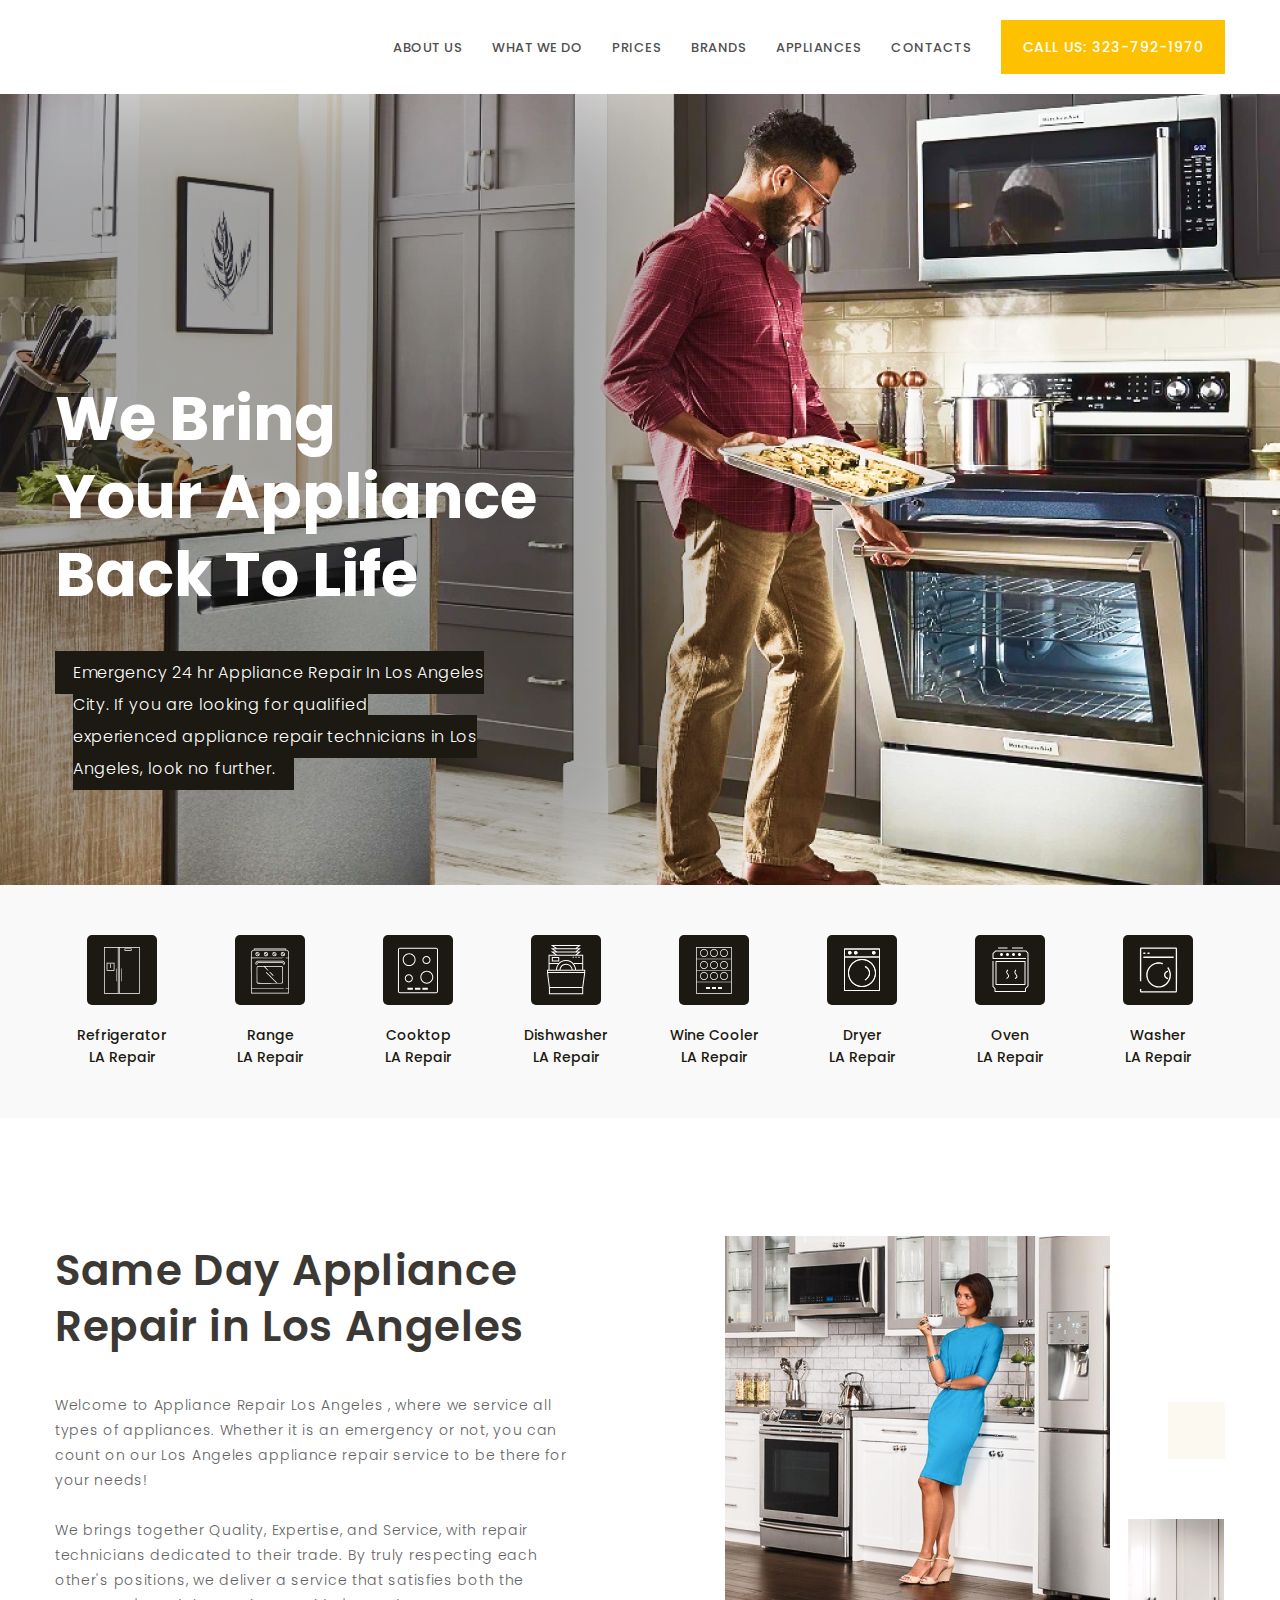
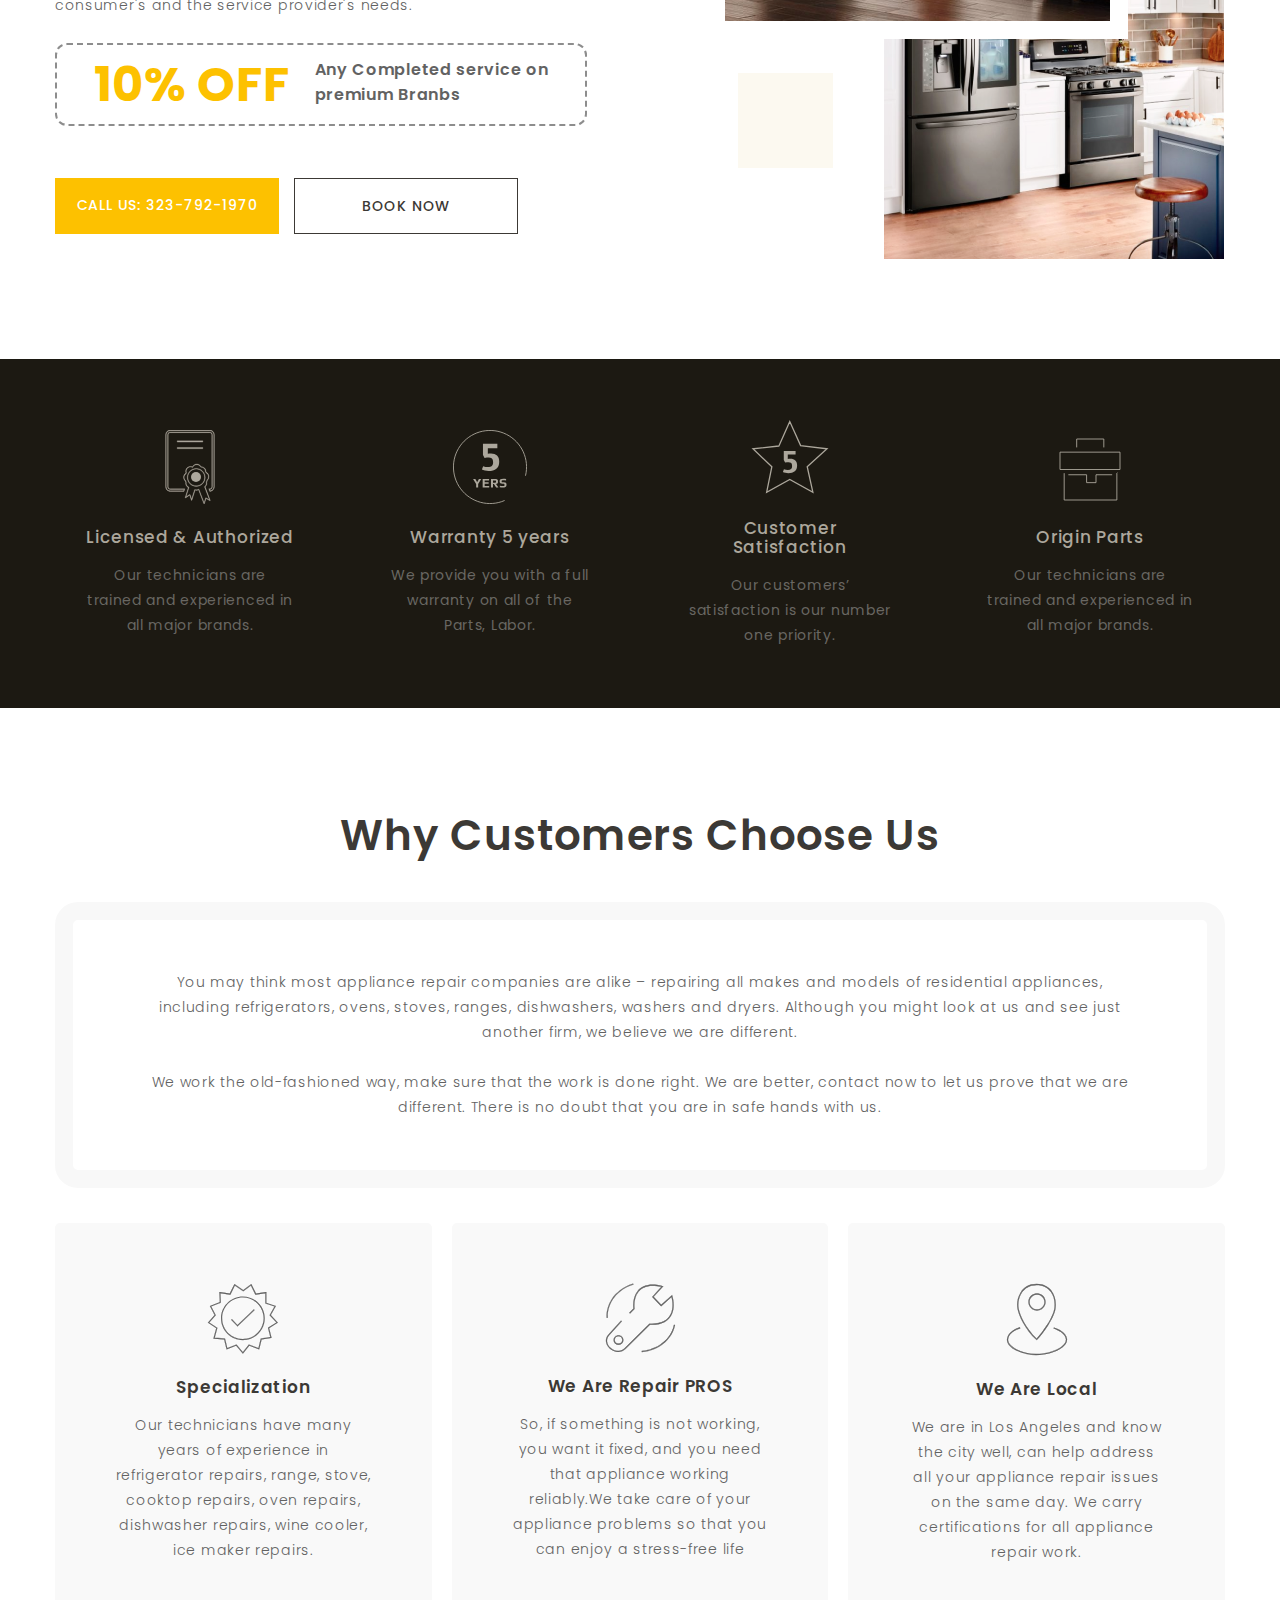
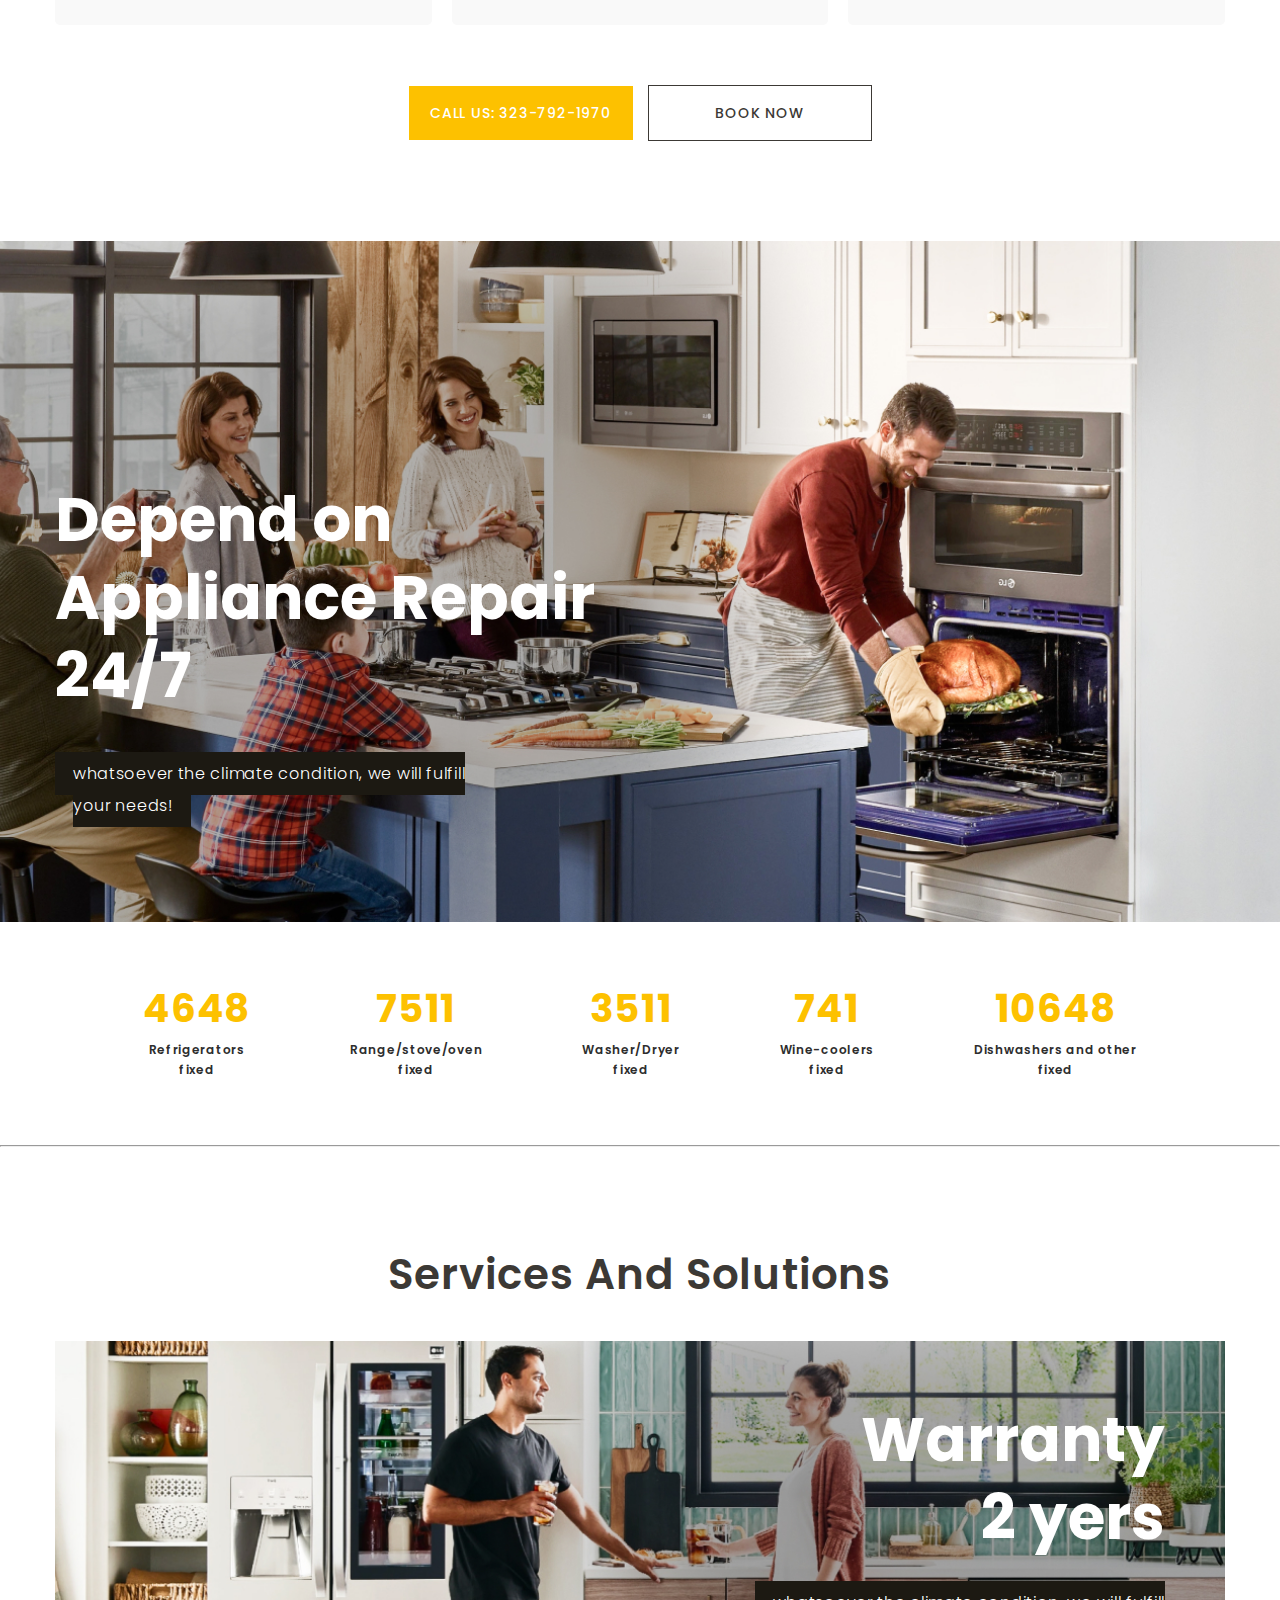
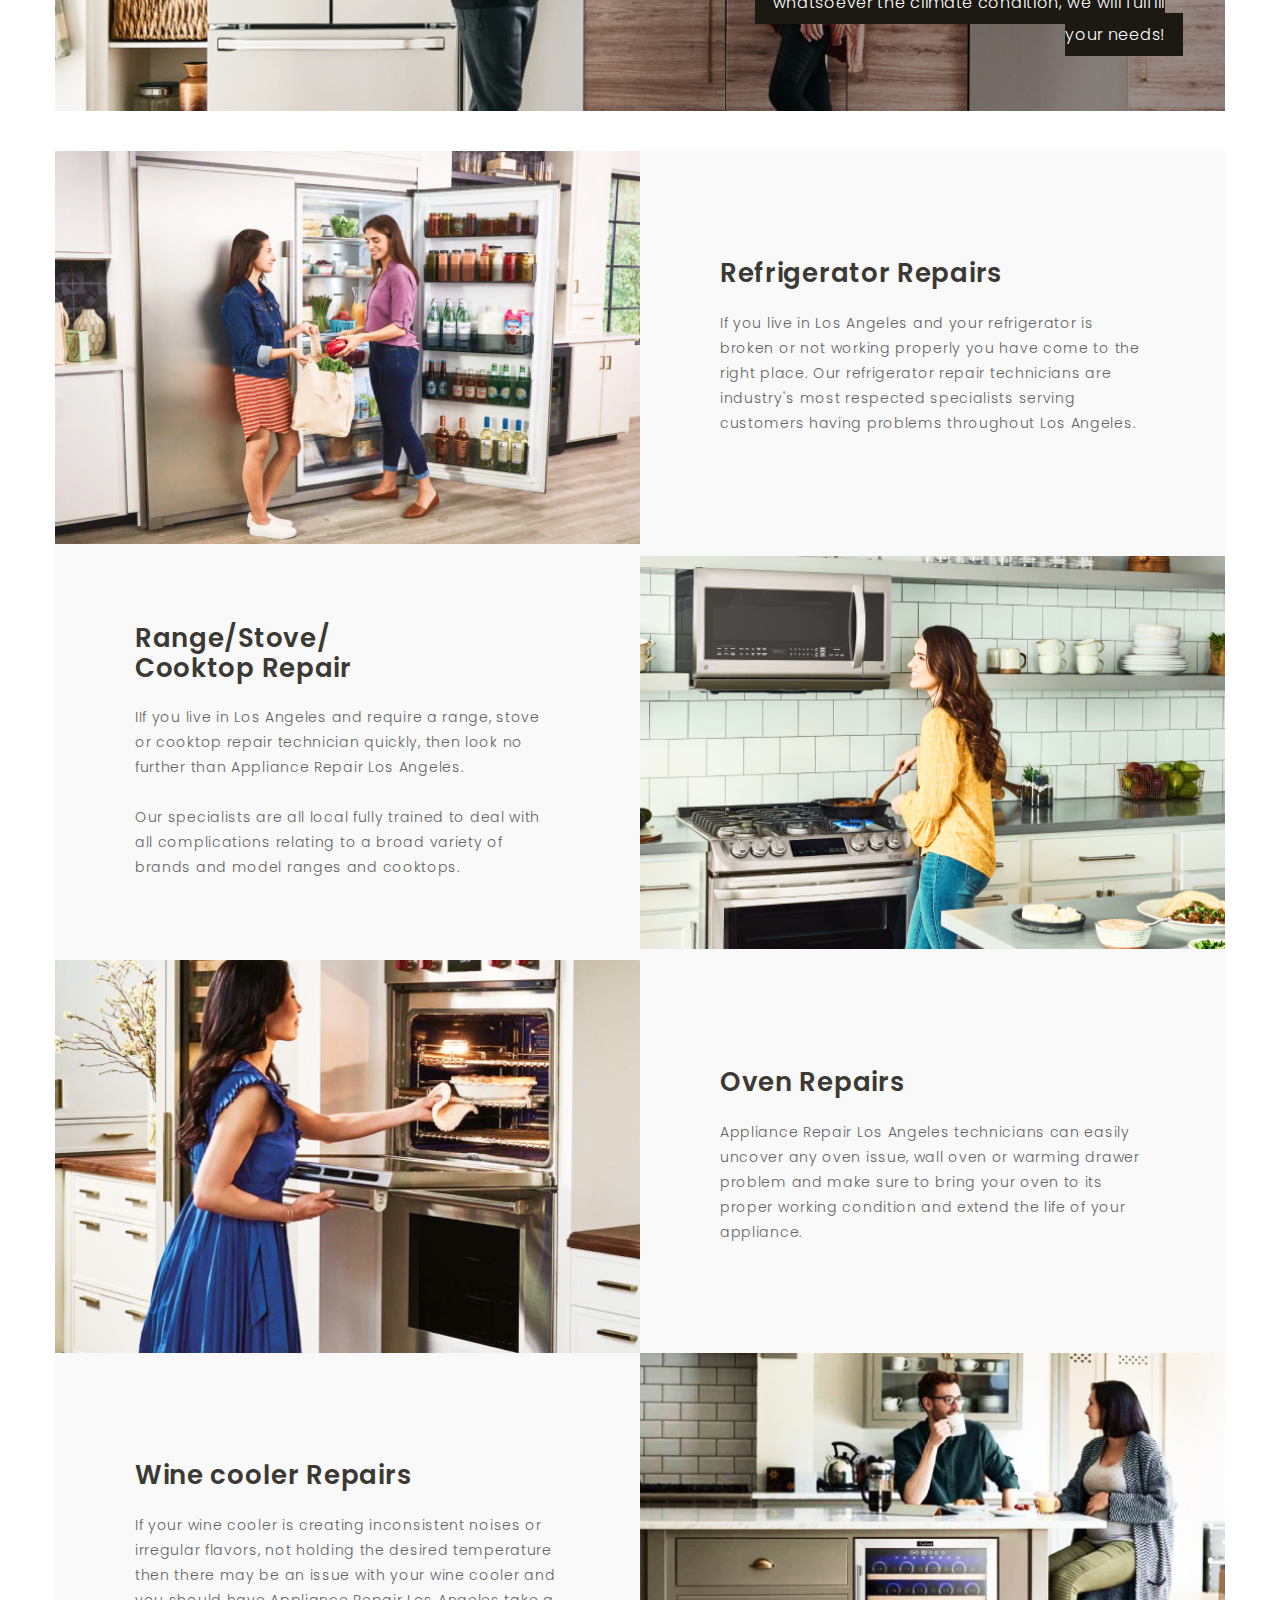
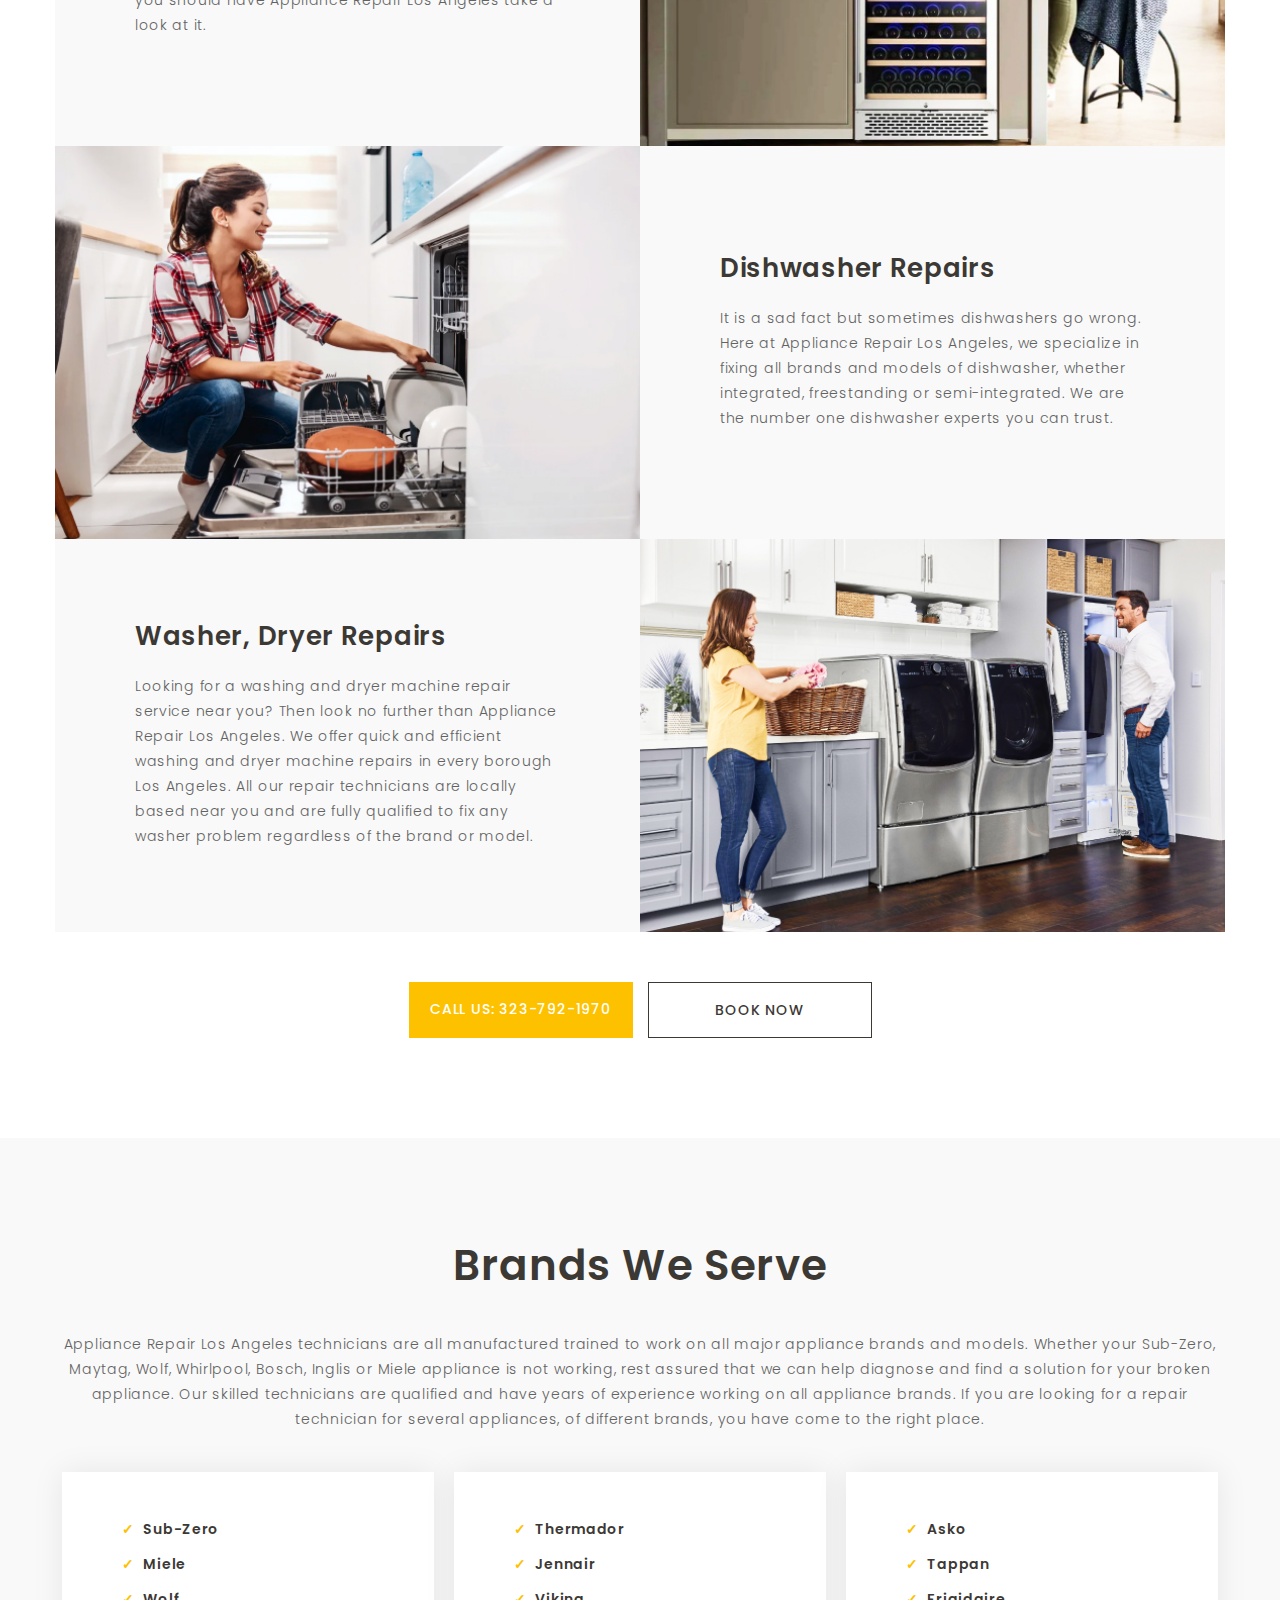
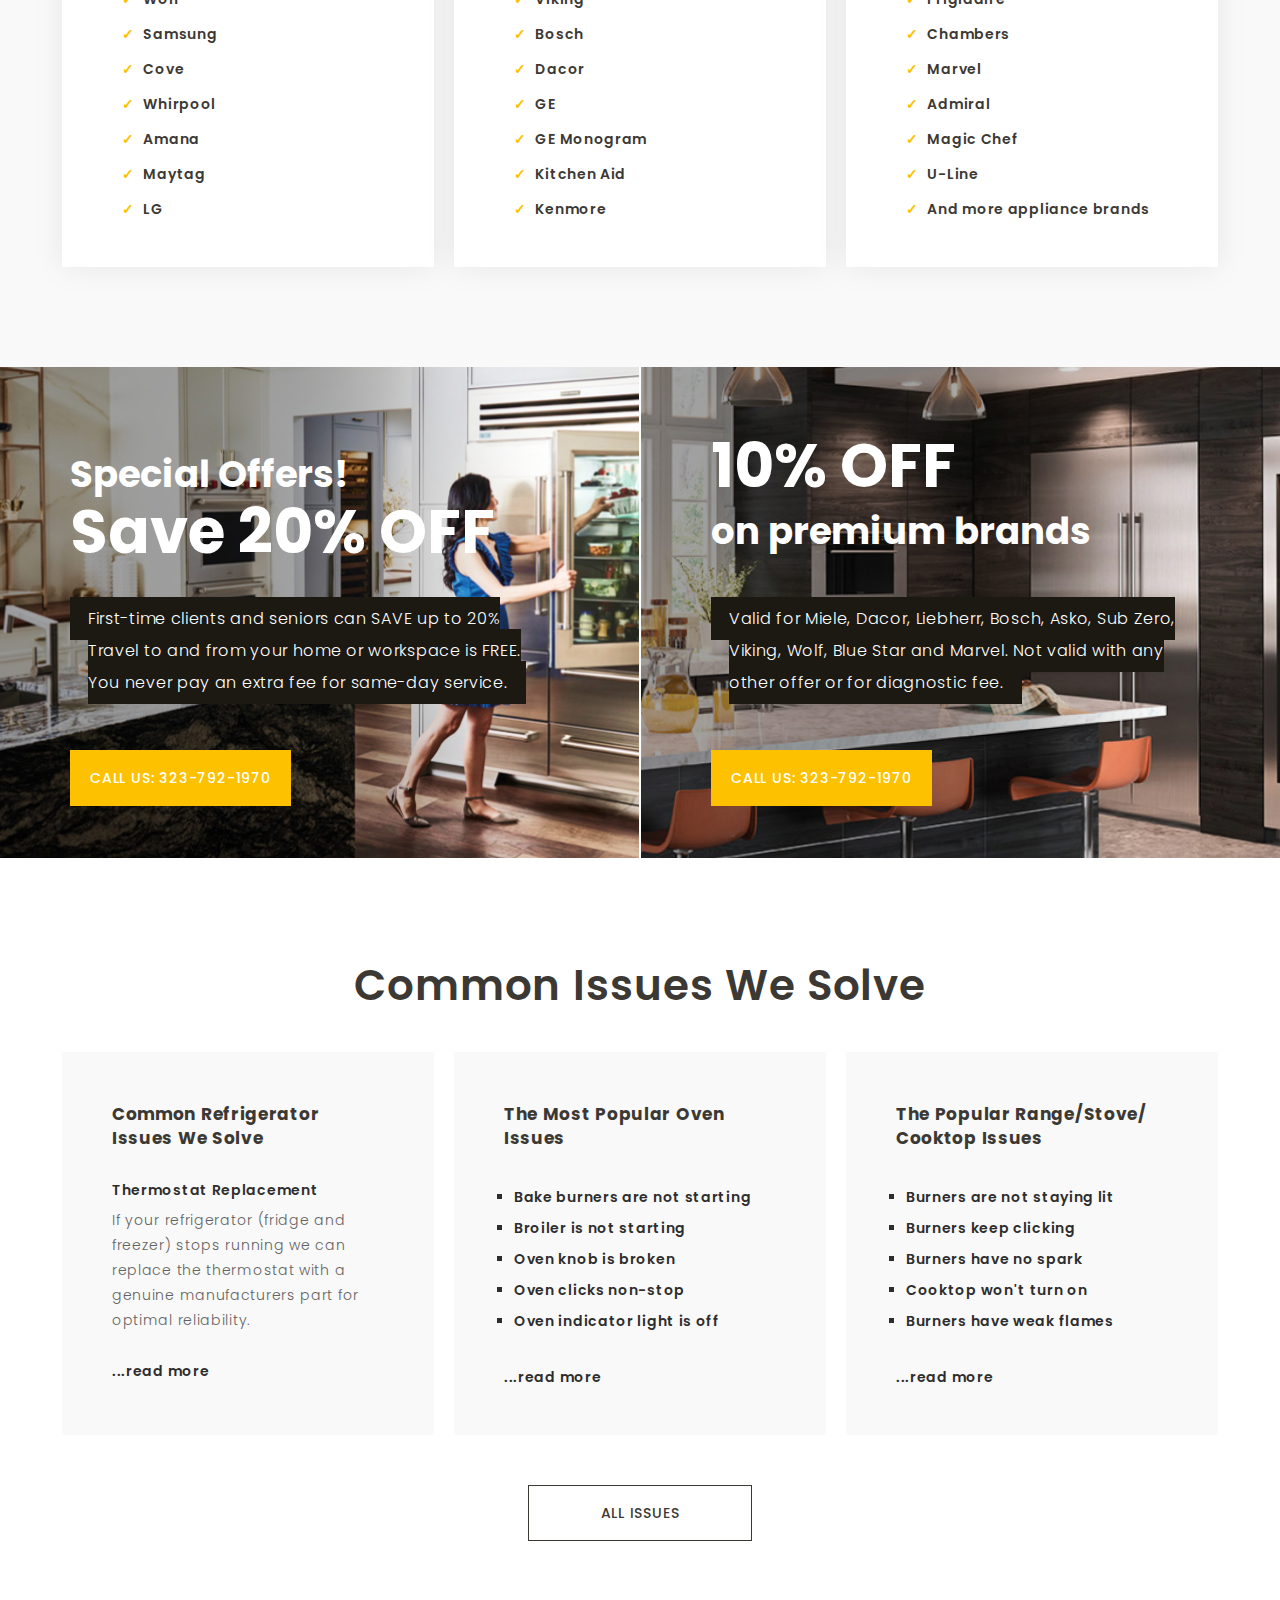
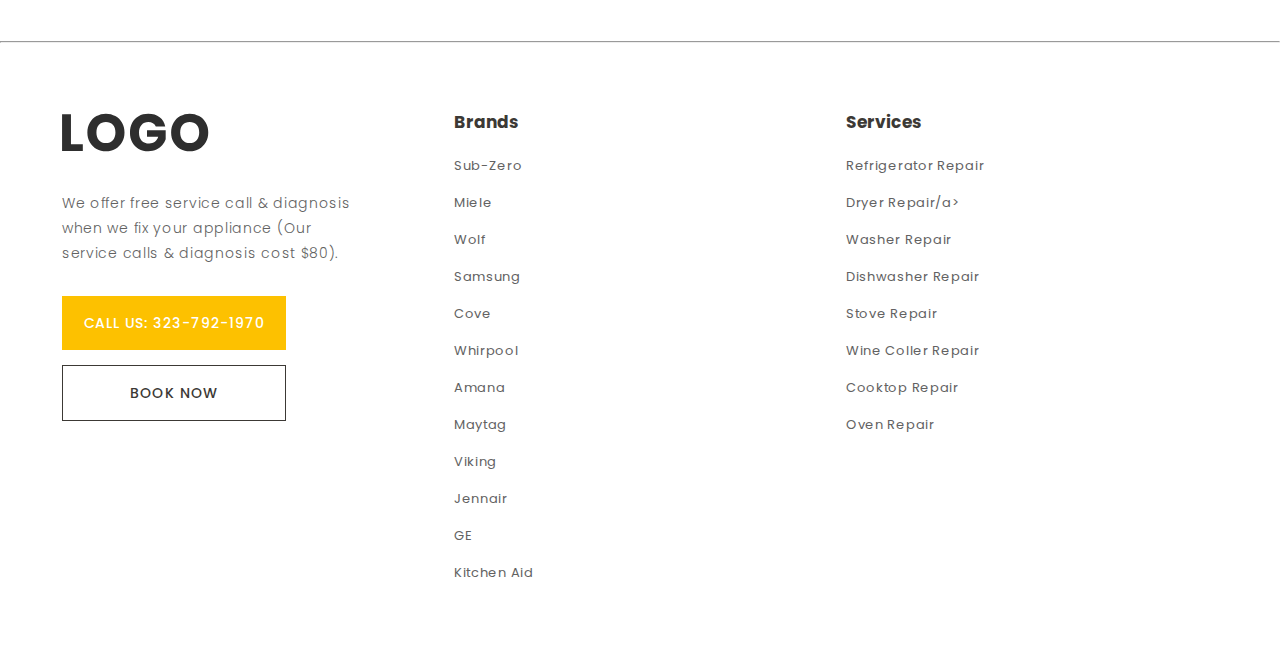
==== commit ca8045d5: "fix" ====
--- a/index.html
+++ b/index.html
@@ -35,10 +35,10 @@
         
                     <ul class="nav-menu">
                         <li class="nav-item"><a href="#" class="nav-link">About Us</a></li>
-                        <li class="nav-item"><a href="content_page.html" class="nav-link">Services</a></li>
+                        <li class="nav-item"><a href="content_page.html" class="nav-link">What We Do</a></li>
                         <li class="nav-item"><a href="price.html" class="nav-link">Prices</a></li>
-                        <li class="nav-item"><a href="#" class="nav-link">Brands</a></li>
-                        <li class="nav-item"><a href="#" class="nav-link">Appliances</a></li>
+                        <li class="nav-item"><a href="brands.html" class="nav-link">Brands</a></li>
+                        <li class="nav-item"><a href="#appliance-repair" class="nav-link">Appliances</a></li>
                         <li class="nav-item"><a href="#" class="nav-link">Contacts</a></li>
     
                         <a class="bth-head-menu" href="#">Call Us: 323-792-1970</a>
@@ -58,7 +58,8 @@
             <div class="slogan">
                 <h1>We Bring<br/>Your Appliance<br/>Back To Life</h1>
                 <div class="cont-slog">
-                    <span>Emergency 24 hr Appliance Repair In Los Angeles<br/>City. If you are looking for qualified<br/>experienced appliance repair technicians in New<br/>York City, look no further.</span>
+                    <span>Emergency 24 hr Appliance Repair In Los Angeles<br/>City. If you are looking 
+                    for qualified<br/>experienced appliance repair technicians in Los<br/>Angeles, look no further.</span>
                 </div>
             </div>
 
@@ -258,7 +259,7 @@
                         </div>
                         <div class="salut-text">
                             <span>We Are Local</span>
-                            <p>We are in New York City and know the city well, can help address all your appliance 
+                            <p>We are in Los Angeles and know the city well, can help address all your appliance 
                             repair issues on the same day. We carry certifications for all appliance repair work.</p>
                         </div>
                     </div>
@@ -315,7 +316,7 @@
 
     <hr>
 
-    <section class="appliance-repair">
+    <section class="appliance-repair" id="appliance-repair">
         <div class="container">
             <h2>Services And Solutions</h2>
             <div class="banner-warranty">
--- a/css/style.css
+++ b/css/style.css
@@ -29,8 +29,6 @@
 a{
     text-decoration: none;
 }
-
-
 
 
 
@@ -125,7 +123,6 @@
     width: 100%;
     background-color: #ffffff;
     top: 0;
-
 }
 
 
@@ -967,6 +964,7 @@
 .repair-tags{
     background-color: #F8F8F8;
     padding: 40px;
+    width: 100%;
 }
 
 .repair-tags span{
@@ -981,6 +979,7 @@
 
 .banner-promo-guarant{
     padding-top: 40px;
+    width: 100%;
 }
 
 .btns-warranty{
@@ -1044,7 +1043,119 @@
 
 
 
-
-
-
-
+.brand-repair-page h2{
+    margin-bottom: 25px;
+}
+
+.text-brand-page{
+    padding-bottom: 50px;
+}
+
+.brand-block-page{
+    padding: 30px;
+    background-color:#F8F8F8;
+    margin-top: 30px;
+}
+
+.brand-block-page h3{
+    font-size: 25px;
+    font-weight: 700;
+    color: #3C3935;
+    margin-bottom: 15px;
+}
+
+.brand-repair-page h3{
+    font-size: 25px;
+    font-weight: 700;
+    line-height: 34px;
+    color: #3C3935;
+    margin-bottom: 15px;
+}
+
+.general-pic-brand img{
+    margin-bottom: 40px;
+    width: 100%;
+}
+
+.inner-block-contacts{
+    padding-top: 50px;
+}
+
+.btns-inner-brands{
+    display: flex;
+    gap: 15px;
+    padding-top: 40px;
+}
+
+
+.price-descr{
+    padding: 60px;
+    background-color: #F8F8F8;
+}
+
+.price-descr h3{
+    font-size: 25px;
+    font-weight: 700;
+    line-height: 34px;
+    color: #3C3935;
+    margin-bottom: 30px;
+}
+
+.price-descr span{
+    font-size: 16px;
+    font-weight: 700;
+    color: #3C3935;
+    line-height: 30px;
+}
+
+.btns-price{
+    display: flex;
+    gap: 15px;
+    margin-top: 35px;
+}
+
+.block-price{
+    display: grid;
+    align-items: center;
+    grid-gap: 0px;
+    grid-template-columns: repeat(auto-fill, minmax(500px, 1fr));
+    background-color: #F9F9F9;
+    margin-bottom: 40px;
+}
+
+.photo-price img{
+    width: 100%;
+    height: auto;
+}
+
+.appliance-repair-price{
+    padding: 60px 0;
+}
+
+.price-banner{
+    display: flex;
+    gap: 15px;
+    border: 2px dashed #8D8D8D;
+    border-radius: 12px;
+    padding: 10px 20px;
+    justify-content: center;
+    align-items: center;
+}
+
+.price-banner span{
+    font-size: 43px;
+    font-weight: 700;
+    color: #FDC100;
+}
+
+.price-banner{
+    margin-top: 25px;
+}
+
+
+
+
+
+
+
+
--- a/css/media.css
+++ b/css/media.css
@@ -230,8 +230,66 @@
         flex-direction: column;
         align-items: center;
     }
-    
+
+
+    /*-------------------------------PAGE REPAIR------------------------------*/
+
+    .descr-row {
+        flex-flow: wrap;
+        margin-bottom: 10px;
+        width: 100%;
+    }
+
+    .sitebar-row{
+        width: 100%;
+    }
+
+    .appliance-repair-page-general{
+        display: flex;
+        flex-direction: column;
+    }
+
+    .repair-tags ul{
+        display: flex;
+        flex-flow: row wrap;
+        gap: 20px;
+    }
+    .btns-warranty{
+        flex-direction: row;
+    }
+
+    /*-------------------------------PAGE PRICE------------------------------*/
+
+    .photo-price{
+        height: 450px;
+    }
+
+    .price-descr{
+        text-align: center;
+    }
+
+    .btns-price{
+        justify-content: center;
+    }
+
+    .btns-price a{
+        width: 100%;
+    }
+    
+    .btns-inner-brands{
+        justify-content: center;
+    }
+    
+    .btns-inner-brands a{
+        width: 100%;
+    }
 }
+
+
+
+
+
+
 
 
 @media screen and (min-device-width: 360px) and (max-device-width: 767px) {
@@ -643,5 +701,122 @@
         width: 100%;
     }
 
+
+    /*-------------------------------PAGE REPAIR------------------------------*/
+
+    .descr-row {
+        flex-flow: wrap;
+        margin-bottom: 10px;
+        width: 100%;
+    }
+    
+    .sitebar-row{
+        width: 100%;
+    }
+    
+    .appliance-repair-page-general{
+        display: flex;
+        flex-direction: column;
+    }
+    
+    .repair-tags ul{
+        display: flex;
+        flex-flow: row wrap;
+        gap: 20px;
+    }
+    .btns-warranty{
+        flex-direction: row;
+    }
+
+    .issues-container {
+        flex-flow: row wrap;
+        gap: 0px;
+        margin-bottom: 40px;
+        margin-top: 18px;
+    }
+
+    .issues h3{
+        line-height: 34px;
+        font-size: 25px;
+    }
+
+    .description-repair-page h2{
+        font-size: 25px;
+        line-height: 34px;
+        font-weight: 700;
+    }
+
+    .brand-repair-page h2{
+        font-size: 25px;
+        line-height: 34px;
+        font-weight: 700;
+    }
+
+
+
+    .btns-warranty {
+        flex-direction: column;
+    }
+
+    .repair-warranty span {
+        font-size: 25px;
+        font-weight: 700;
+        color: #3C3935;
+    }
+
+    .repair-warranty {
+        padding: 30px;
+        background-color: #F9F9F9;
+        margin-top: 40px;
+    }
+
+    /*-------------------------------PAGE PRICE------------------------------*/
+
+    .photo-price{
+        height: auto;
+    }
+
+    .block-price{
+        grid-template-columns: repeat(auto-fill, minmax(300px, 1fr));
+    }
+
+    .price-descr{
+        text-align: center;
+    }
+
+    .btns-price{
+        justify-content: center;
+        flex-direction: column;
+    }
+
+    .btns-price a{
+        width: 100%;
+    }   
+    
+    .price-descr {
+        padding: 40px;
+        background-color: #F8F8F8;
+    }
+
+    .price-banner {
+        flex-direction: column;
+        gap: 15px;
+        padding: 25px 20px;
+    }
+
+    .text-banner-welc span p {
+        font-size: 14px;
+    }
+
+    .general-pic-brand img{
+        width: 100%;
+    }
+
+    .btns-inner-brands{
+        flex-direction: column;
+    }
+    .btns-inner-brands a{
+        width: 100%;
+    }
     
 }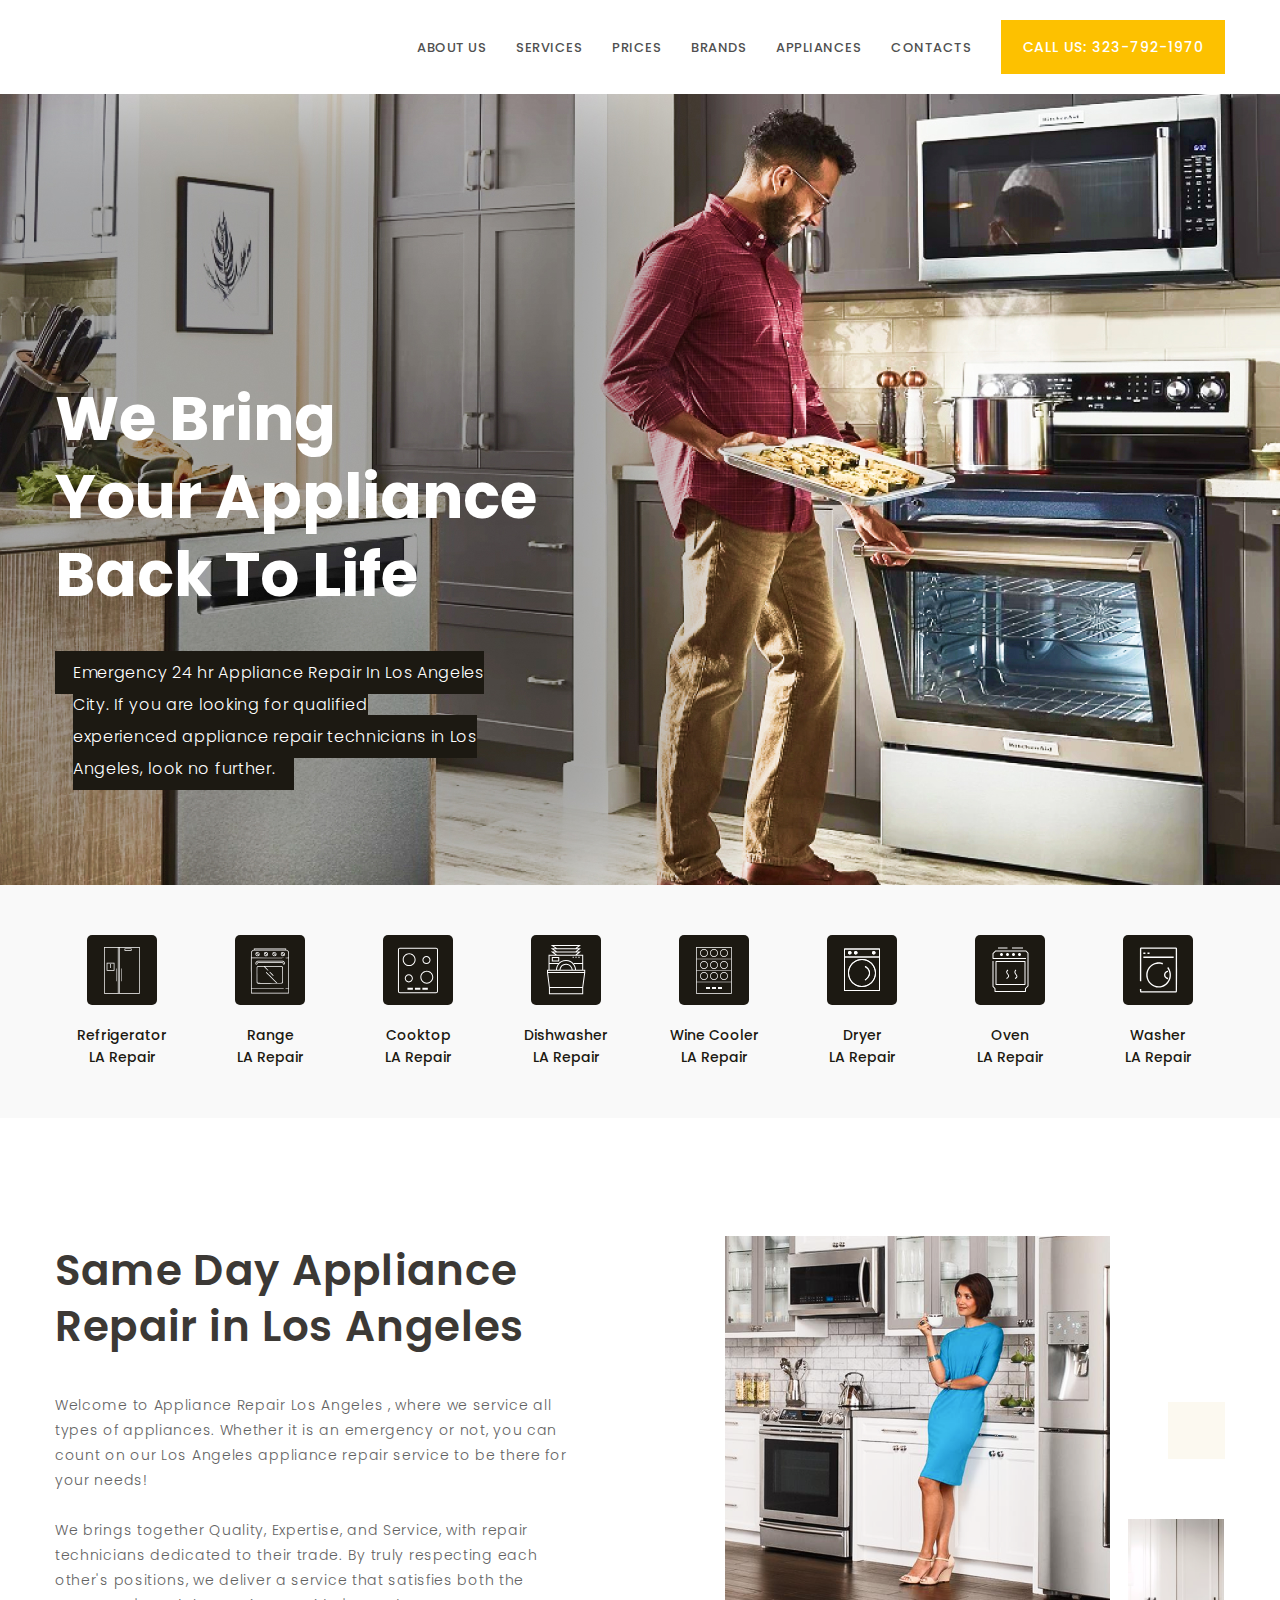
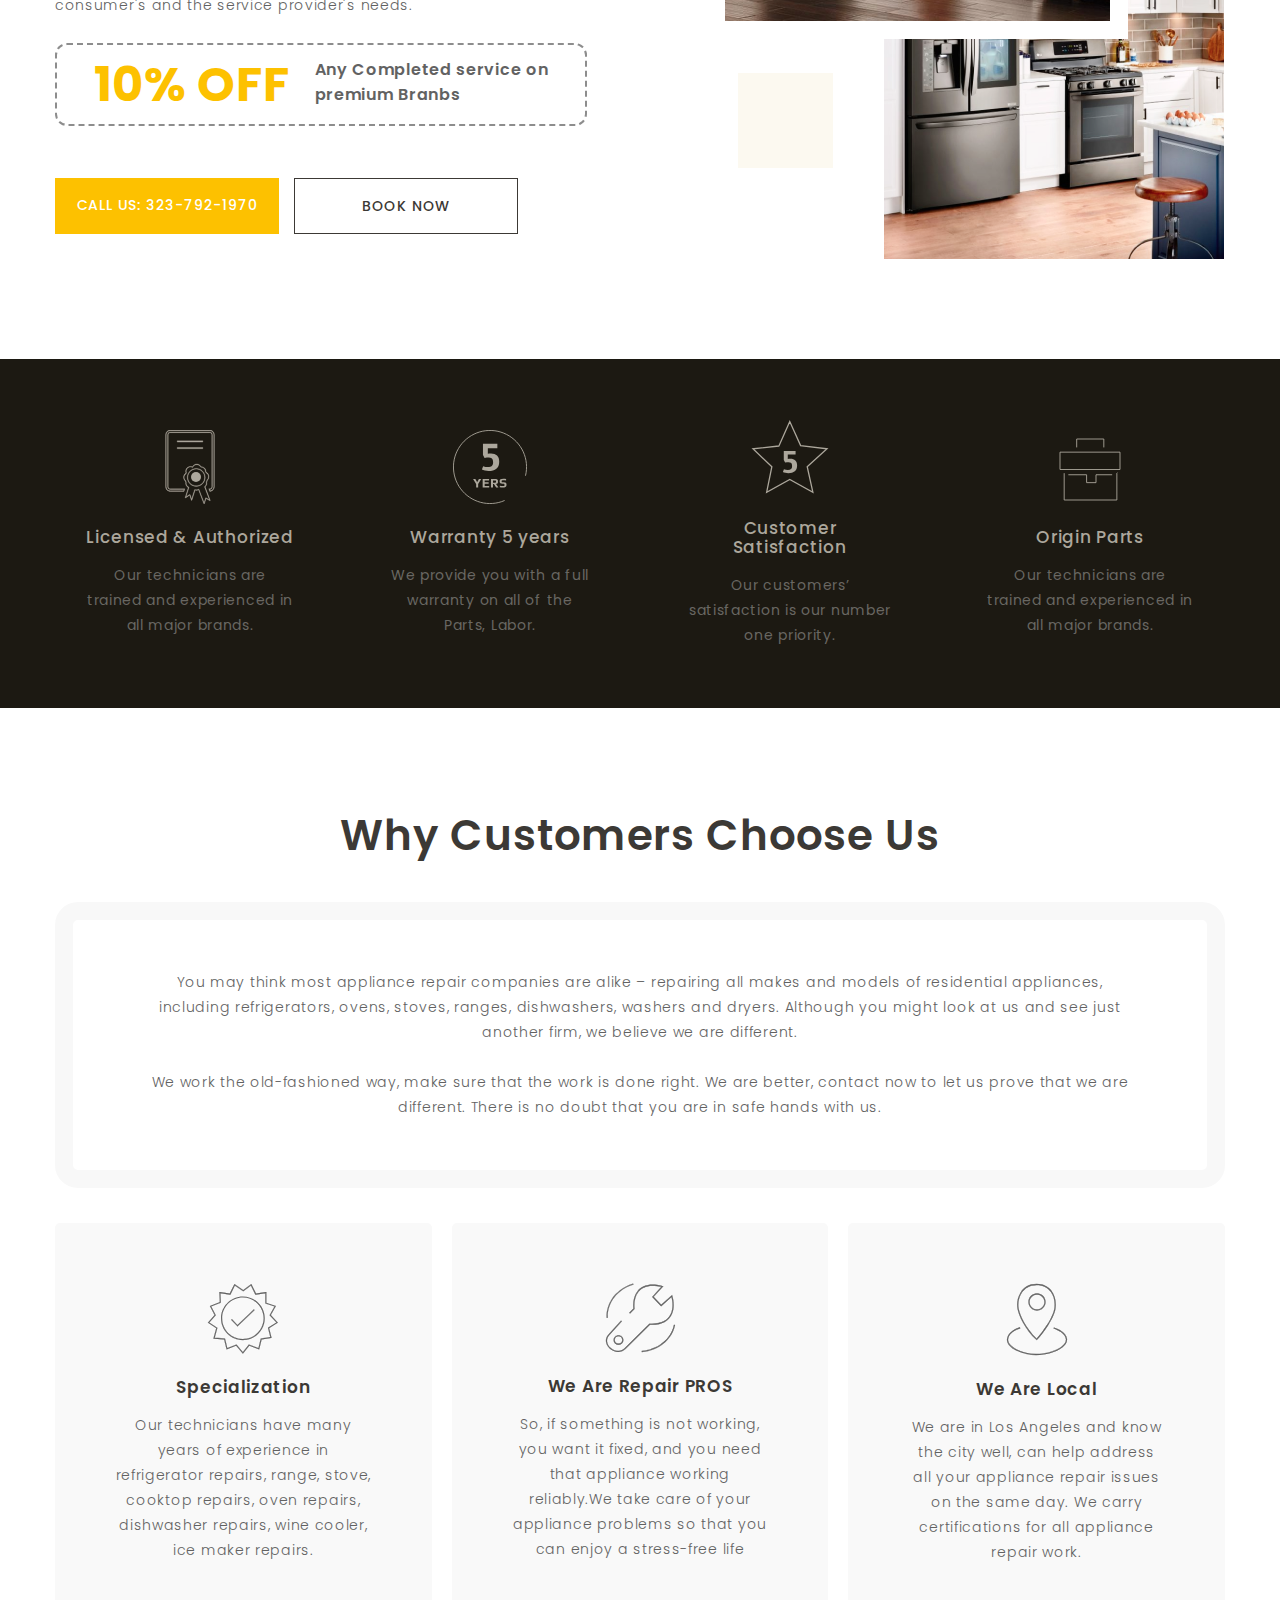
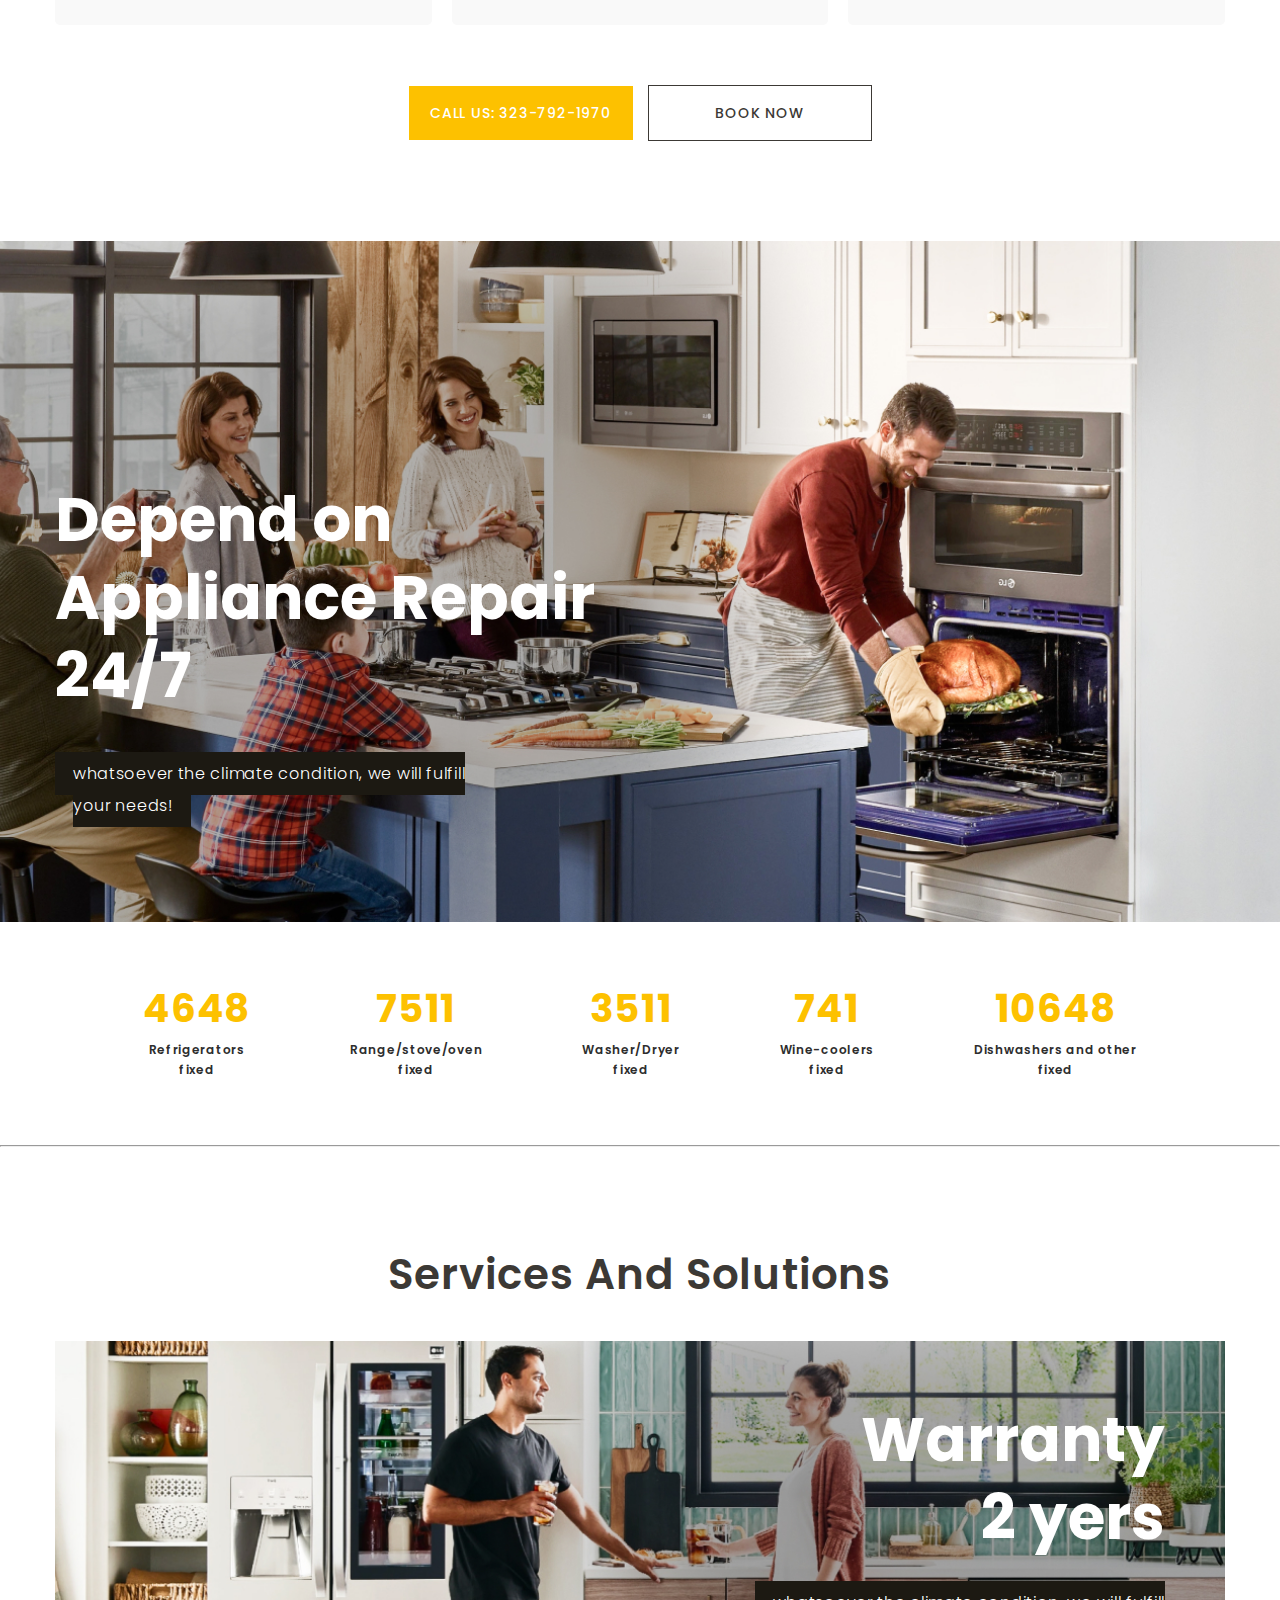
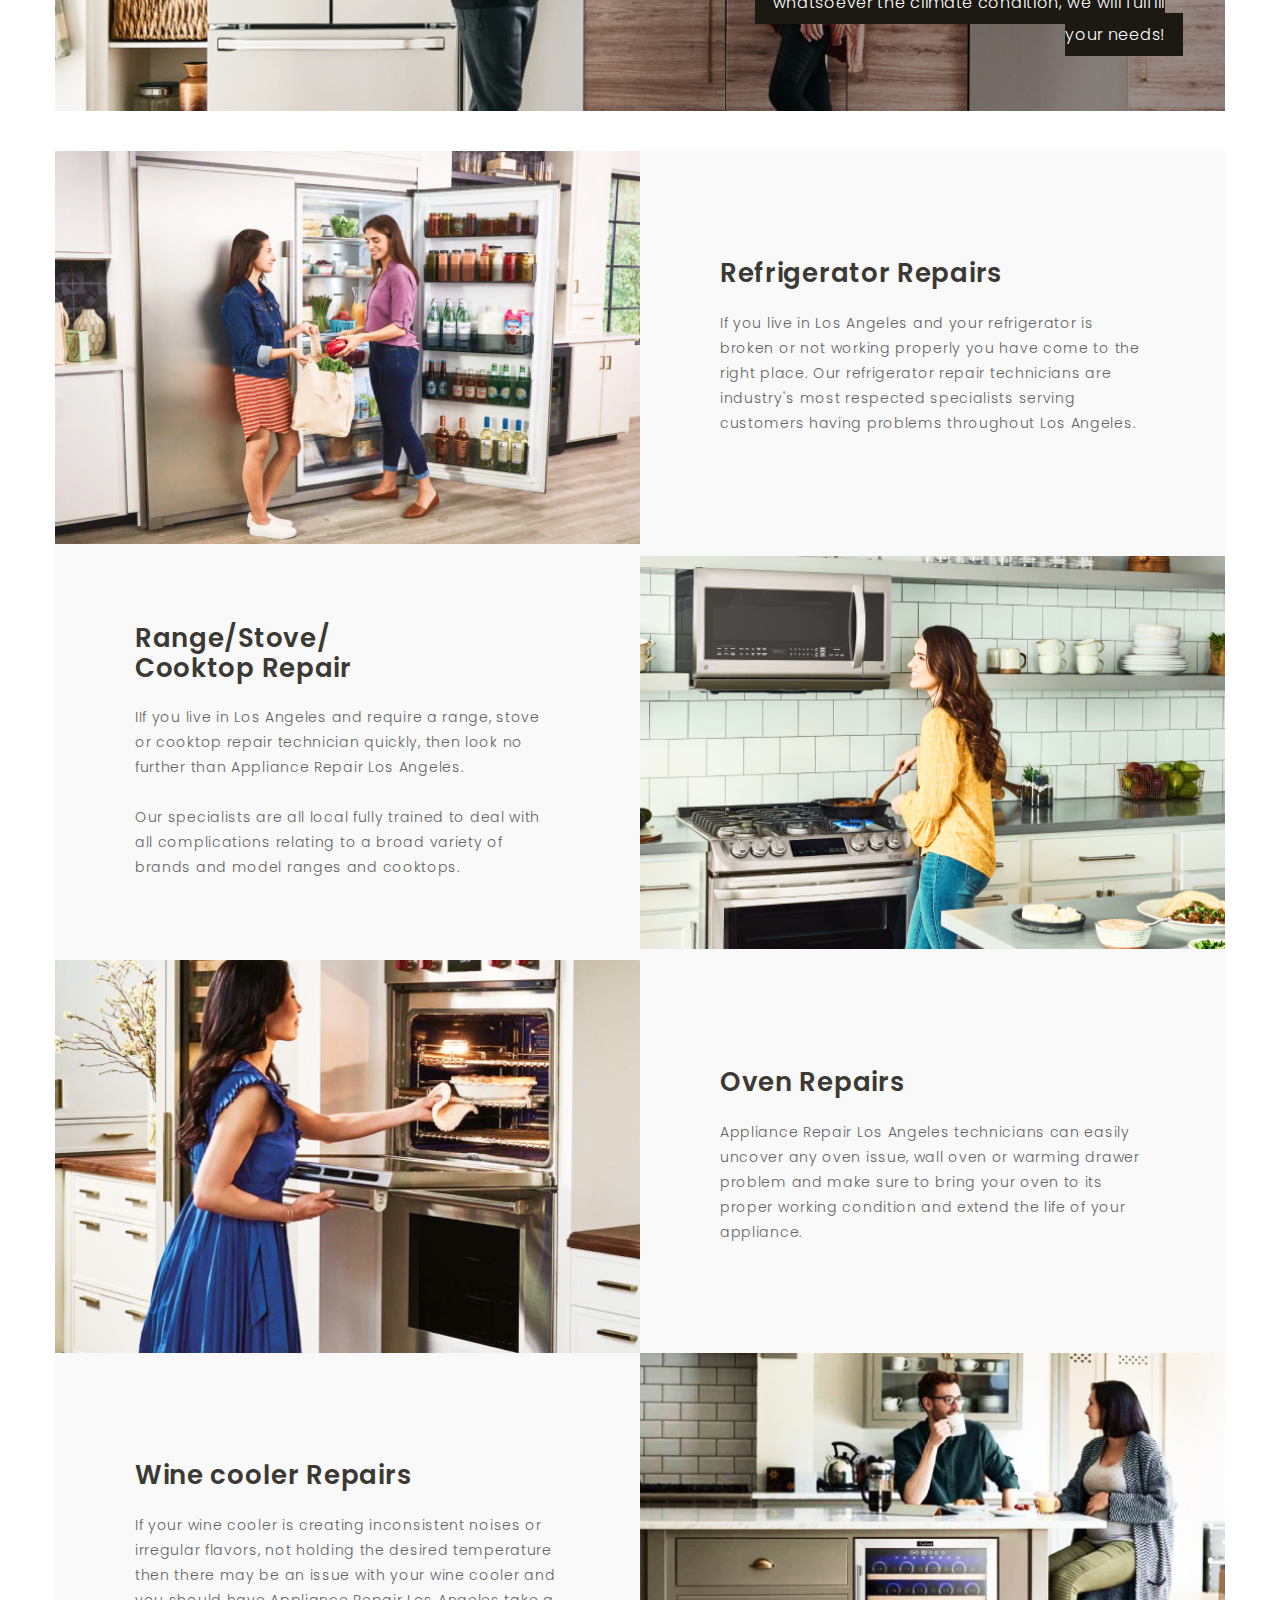
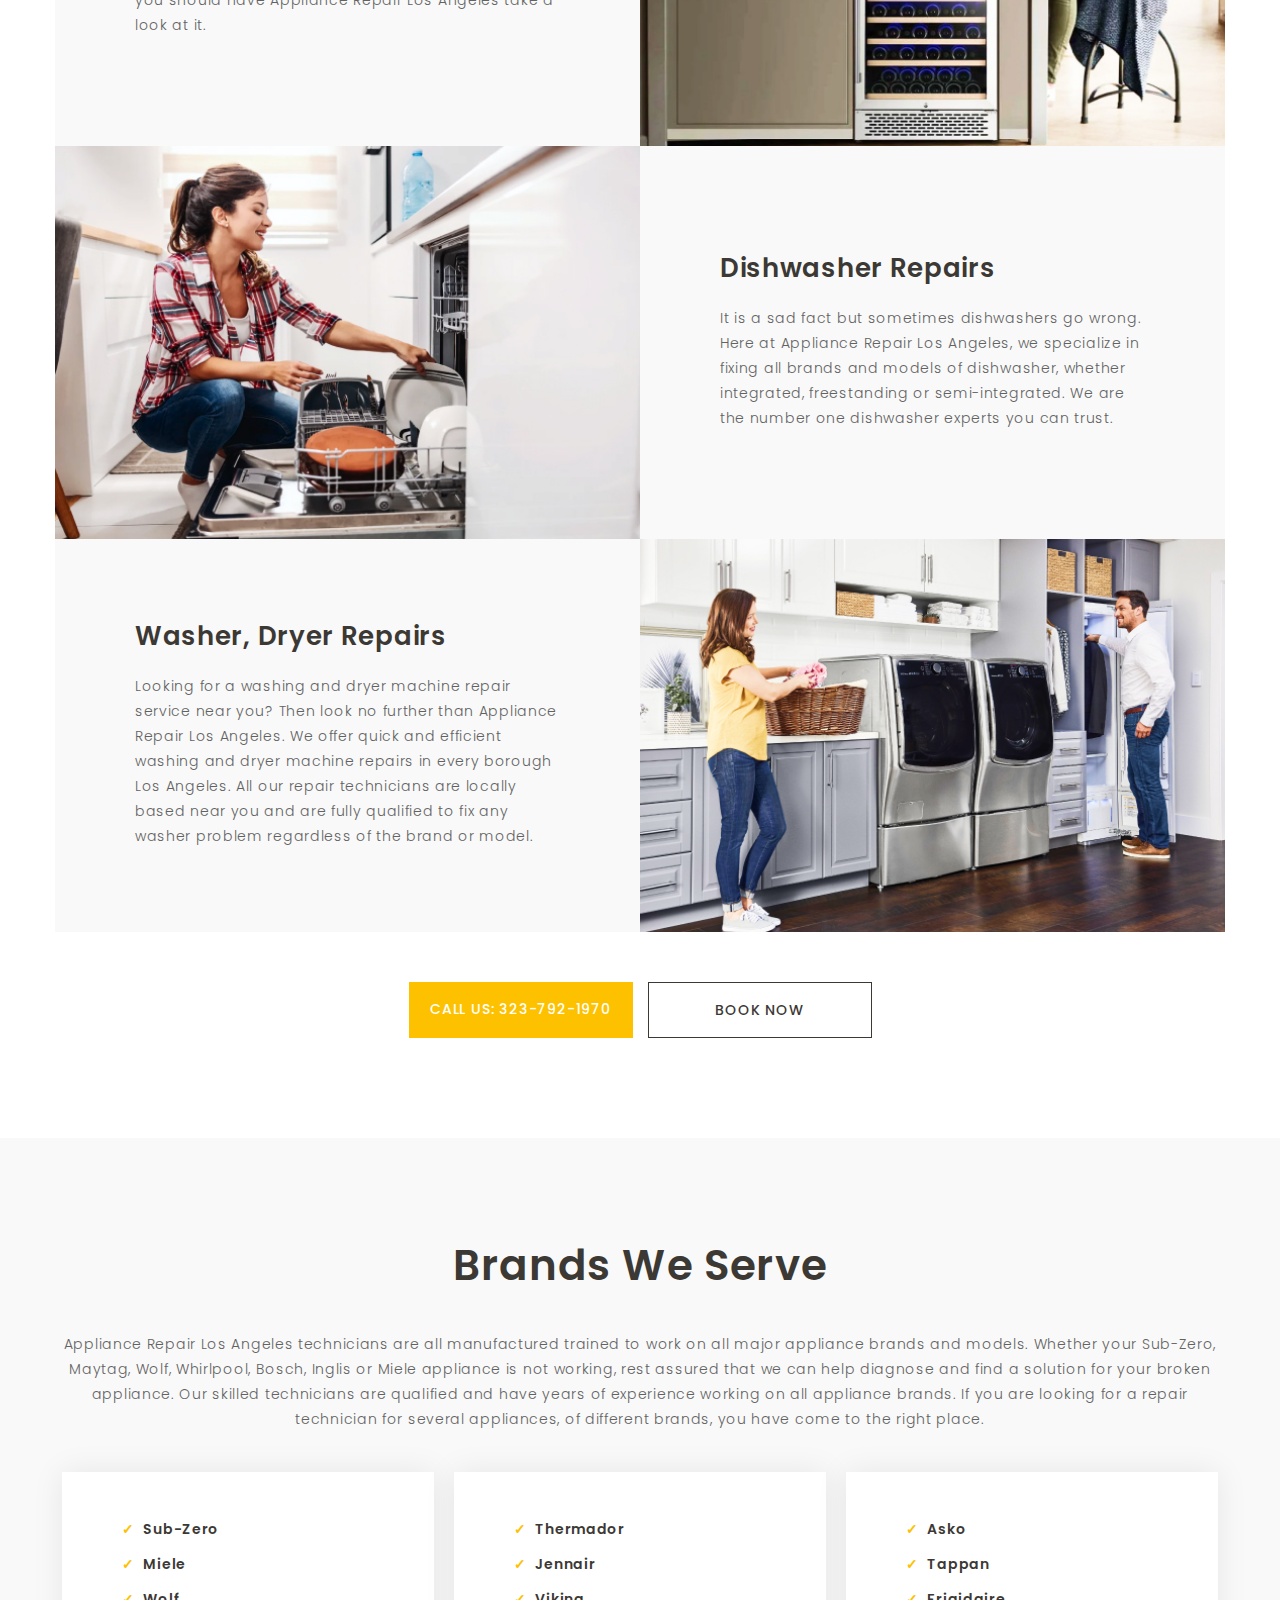
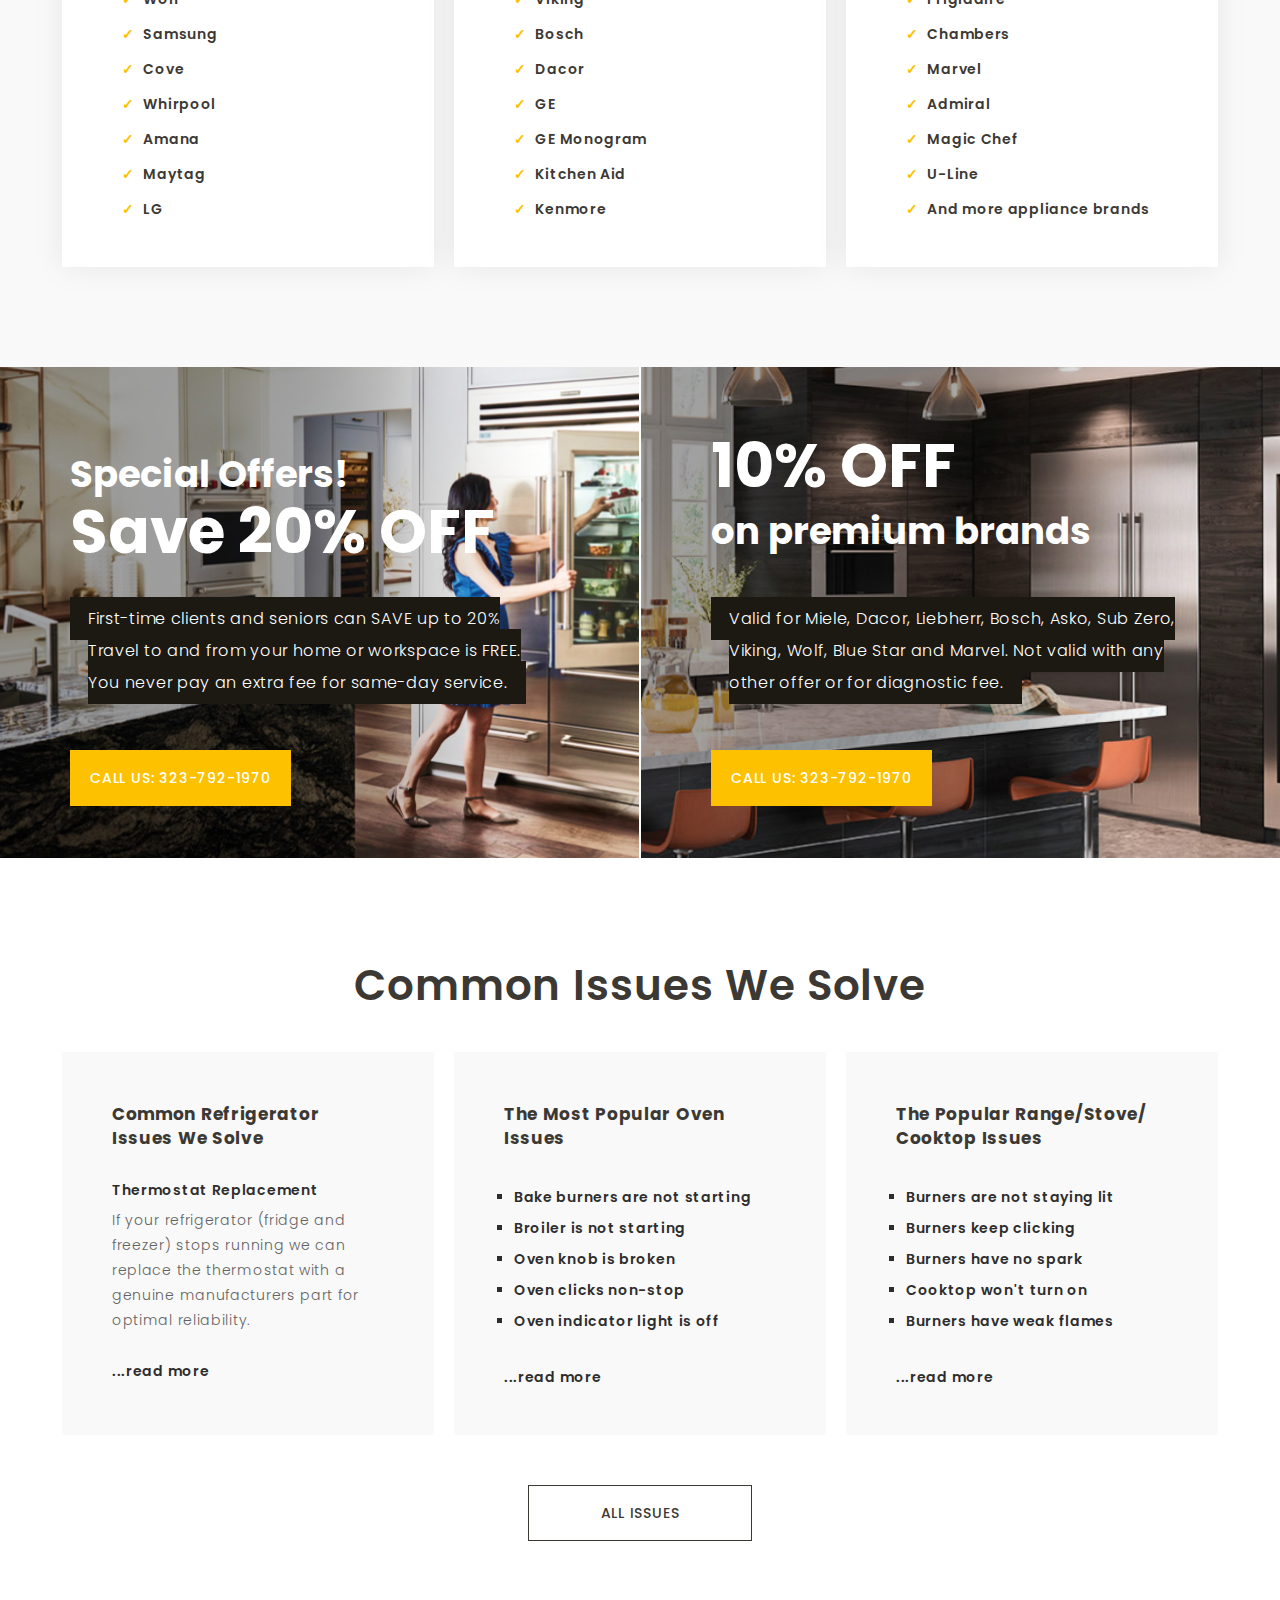
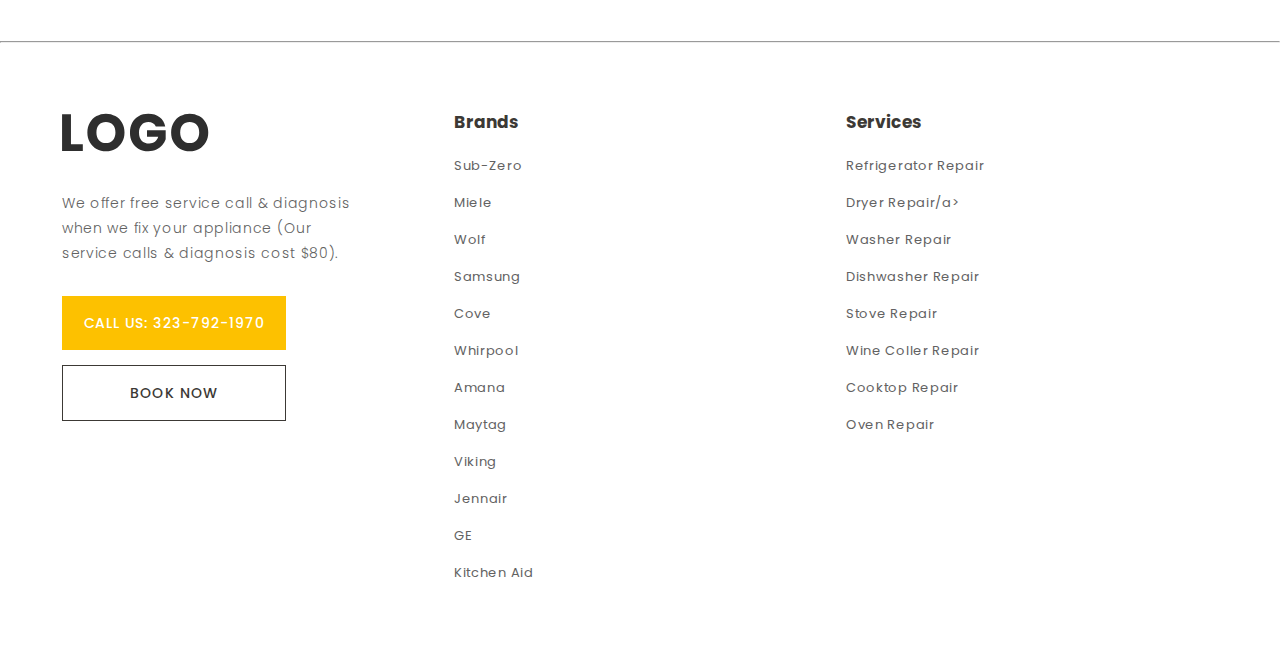
==== commit aebb57ef: "fix" ====
--- a/index.html
+++ b/index.html
@@ -23,10 +23,8 @@
                 <nav class="navigation">
     
                     <div class="logo">
-                        <div class="burger">
-                            <span class="bar"></span>
-                            <span class="bar"></span>
-                            <span class="bar"></span>
+                        <div class="nav-icon">
+                            <div></div>
                         </div>
                         <a href="index.html"><img src="image/Logo.svg" alt=""></a>
         
@@ -35,7 +33,7 @@
         
                     <ul class="nav-menu">
                         <li class="nav-item"><a href="#" class="nav-link">About Us</a></li>
-                        <li class="nav-item"><a href="content_page.html" class="nav-link">What We Do</a></li>
+                        <li class="nav-item"><a href="content_page.html" class="nav-link">Services</a></li>
                         <li class="nav-item"><a href="price.html" class="nav-link">Prices</a></li>
                         <li class="nav-item"><a href="brands.html" class="nav-link">Brands</a></li>
                         <li class="nav-item"><a href="#appliance-repair" class="nav-link">Appliances</a></li>
--- a/css/style.css
+++ b/css/style.css
@@ -34,28 +34,33 @@
 
 /*navigation*/
 
-.burger{
+.nav-icon {
     display: none;
-}
-
-.bar{
+    margin: 0;
+    width: 35px;
+}
+
+.nav-icon:after,
+.nav-icon:before,
+.nav-icon div {
+    background-color: rgb(58, 58, 58);
+    border-radius: 3px;
+    content: "";
     display: block;
-    width: 1.5rem;
-    color: #676767;
     height: 3px;
-    margin:6px;
-    background-color: #3b3b3b;
-    -webkit-transition: 0.5s;
-}
-
-.bar:nth-child(1){
-    width: 100%;
-}
-.bar:nth-child(2){
-    width: 200%;
-}
-.bar:nth-child(3){
-    width: 300%;
+    margin: 8px 0;
+    transition: all 0.3s ease-in-out;
+}
+
+/*Note: If you changed width of lines of head of arrow, then you also might have to set the transformation of those line accordingly*/
+.nav-icon.closed:before {
+    transform: translateY(5px) translateX(-5px) rotate(130deg);
+    width: 18px;
+}
+
+.nav-icon.closed:after {
+    transform: translateY(-5px) translateX(-5px) rotate(-130deg);
+    width: 18px;
 }
 
 .nav-menu li{
@@ -116,13 +121,14 @@
     top: -150px;
     transition: top 1s;
     z-index: 9999;
-
-}
+}
+
 .header-nav-container.fixed{
     position: fixed;
     width: 100%;
     background-color: #ffffff;
     top: 0;
+
 }
 
 
--- a/css/media.css
+++ b/css/media.css
@@ -19,11 +19,10 @@
 
     /*-----------------------------navigation----------------------------*/
 
-    .burger{
+    .nav-icon{
         display: block;
-        position: relative;
-        z-index: 300;
-    }
+    }
+
     .logo{
         display: flex;
         justify-content: space-between;
@@ -38,19 +37,291 @@
     }
 
 
-    .active .bar:nth-child(2) {
-        opacity: 0;
-    }
-    .active .bar:nth-child(1) {
-        -webkit-transform: translateY(8px) rotate(-315deg);
-        transform: translateY(8px) rotate(-315deg);
-        width: 300%;
-    }
-    .active .bar:nth-child(3) {
-        -webkit-transform: translateY(-10px) rotate(-45deg);
-        transform: translateY(-10px) rotate(-45deg);
-        width: 300%;
-    }
+
+    
+    .nav-menu{
+        width: 100%;
+        height: 100%;
+        position: fixed;
+        background-color: #ffffff;
+        display: flex;
+        flex-direction: column;
+        align-items: center;
+        justify-content: center;
+        top: -100%;
+        left: 0;
+        opacity: 0.9;
+        padding-top: 30px;
+        transition: all 0.4s ease-in-out;
+        opacity:0;
+        
+    }
+
+    .nav-menu li a {
+        font-size: 18px;
+        font-weight: 500;
+        color: #626262;
+    }
+    .nav-menu li a:hover{
+        color: #646464;
+    }
+
+    .nav-menu{
+        gap: 45px;
+    }
+
+    .btn-head{
+        flex-direction: column;
+        padding-top: 50px;
+    }
+
+    .active{
+        top: 0;
+        z-index: 999;
+        transition: 0,2s ease ;
+        transition: top 1,5s;
+        opacity: 100;
+
+    }
+
+    /*-------------------------------ABOU US------------------------------*/
+
+    .block{
+        display: flex;
+        flex-direction: column;
+        gap: 40px;
+        align-items: center;
+    }
+
+    .text-welcome{
+        text-align: center;
+        text-align: center;
+        justify-content: center;
+    }
+    .pic-about {
+        display: none;
+    }
+    .about{
+        width: 100%;
+        padding: 70px 0;
+    }
+
+    .item{
+        width: 20%;
+    }
+
+
+
+
+    /*-------------------------------PREVILEGY------------------------------*/
+
+    .prev{
+        display: flex;
+        flex-direction: column;
+        width: 40%;
+    }
+
+
+    /*-------------------------------WHY CHOOSE US------------------------------*/
+
+    .blocks-why-us{
+        display: flex;
+        flex-wrap: wrap;
+        gap: 20px;
+        width: 100%;
+        margin-top: 35px;
+    }
+
+    /*-------------------------------STATISTIC------------------------------*/
+
+    .st{
+        width: 30%;
+    }
+
+    .block-statistic{
+        display: flex;
+        flex-wrap: wrap;
+        align-items: center;
+        justify-content: center;
+        gap: 30px;
+    }
+
+
+    /*-------------------------------APPLIANCE REPAIR------------------------------*/
+
+    .pic-range{
+        order: 0;
+    }
+    .serv-text-range{
+        order: 1;
+    }
+
+    .pic-wine-cooler{
+        order: 0;
+    }
+    .serv-text-wine-cooler{
+        order: 1;
+    }
+
+    .pic-washer{
+        order: 0;
+    }
+    .serv-text-washer{
+        order: 1;
+    }
+
+
+    /*-------------------------------BRANDS------------------------------*/
+
+    .brands-proposition{
+        flex-direction: column;
+        gap: 10px;
+    }
+    .brand-item{
+        width: 100%;
+    }
+
+
+    /*-------------------------------PROMO BANNERS------------------------------*/
+
+    .promo-banners{
+        display: flex;
+        flex-wrap: wrap;
+        gap: 2px;
+    }
+    
+
+    /*-------------------------------PROBLEM------------------------------*/
+
+    .problem-block{
+        flex-direction: column;
+        gap: 10px;
+    }
+
+    .problem{
+        width: 100%;
+        background-color: #F9F9F9;
+    }
+
+    /*-------------------------------FOOTER------------------------------*/
+
+    .footer{
+        display: none;
+    }
+
+    .footer-mb{
+        display: block;
+    }
+
+    .btn-ftr-mb{
+        flex-direction: column;
+        align-items: center;
+    }
+
+
+    /*-------------------------------PAGE REPAIR------------------------------*/
+
+    .descr-row {
+        flex-flow: wrap;
+        margin-bottom: 10px;
+        width: 100%;
+    }
+
+    .sitebar-row{
+        width: 100%;
+    }
+
+    .appliance-repair-page-general{
+        display: flex;
+        flex-direction: column;
+    }
+
+    .repair-tags ul{
+        display: flex;
+        flex-flow: row wrap;
+        gap: 20px;
+    }
+    .btns-warranty{
+        flex-direction: row;
+    }
+
+    /*-------------------------------PAGE PRICE------------------------------*/
+
+    .photo-price{
+        height: 450px;
+    }
+
+    .price-descr{
+        text-align: center;
+    }
+
+    .btns-price{
+        justify-content: center;
+    }
+
+    .btns-price a{
+        width: 100%;
+    }
+    
+    .btns-inner-brands{
+        justify-content: center;
+    }
+
+    .btns-inner-brands a{
+        width: 100%;
+    }
+}
+
+
+
+
+
+
+
+
+@media screen and (min-device-width: 360px) and (max-device-width: 767px) {
+
+    .stick-block-phone {
+        width: 100%;
+        background-color: #f1f1f1;
+        padding: 20px;
+        position: fixed;
+        bottom: 0;
+        z-index: 777;
+        display: block;
+        
+    }
+
+    .btns-stick{
+        display: flex;
+        justify-content: center;  
+    }
+    .btns-stick a{
+        width: 100%;  
+    }
+
+    /*-----------------------------navigation----------------------------*/
+
+
+    .logo{
+        display: flex;
+        justify-content: space-between;
+        align-items: center;
+        position: relative;
+        z-index: 1000;
+        width: 100%;
+    }
+
+    .btn-head-mob{
+        display: block;
+    }
+
+    .nav-icon{
+        display: block;
+    }
+
+
+
     
     .nav-menu{
         width: 100%;
@@ -71,302 +342,6 @@
     }
 
     .nav-menu li a {
-        font-size: 18px;
-        font-weight: 500;
-        color: #626262;
-    }
-    .nav-menu li a:hover{
-        color: #646464;
-    }
-
-    .nav-menu{
-        gap: 45px;
-    }
-
-    .btn-head{
-        flex-direction: column;
-        padding-top: 50px;
-    }
-
-    .active{
-        top: 0;
-        z-index: 999;
-        transition: 0,2s ease ;
-        transition: top 1,5s;
-        opacity: 100;
-
-    }
-
-    /*-------------------------------ABOU US------------------------------*/
-
-    .block{
-        display: flex;
-        flex-direction: column;
-        gap: 40px;
-        align-items: center;
-    }
-
-    .text-welcome{
-        text-align: center;
-        text-align: center;
-        justify-content: center;
-    }
-    .pic-about {
-        display: none;
-    }
-    .about{
-        width: 100%;
-        padding: 70px 0;
-    }
-
-    .item{
-        width: 20%;
-    }
-
-
-
-
-    /*-------------------------------PREVILEGY------------------------------*/
-
-    .prev{
-        display: flex;
-        flex-direction: column;
-        width: 40%;
-    }
-
-
-    /*-------------------------------WHY CHOOSE US------------------------------*/
-
-    .blocks-why-us{
-        display: flex;
-        flex-wrap: wrap;
-        gap: 20px;
-        width: 100%;
-        margin-top: 35px;
-    }
-
-    /*-------------------------------STATISTIC------------------------------*/
-
-    .st{
-        width: 30%;
-    }
-
-    .block-statistic{
-        display: flex;
-        flex-wrap: wrap;
-        align-items: center;
-        justify-content: center;
-        gap: 30px;
-    }
-
-
-    /*-------------------------------APPLIANCE REPAIR------------------------------*/
-
-    .pic-range{
-        order: 0;
-    }
-    .serv-text-range{
-        order: 1;
-    }
-
-    .pic-wine-cooler{
-        order: 0;
-    }
-    .serv-text-wine-cooler{
-        order: 1;
-    }
-
-    .pic-washer{
-        order: 0;
-    }
-    .serv-text-washer{
-        order: 1;
-    }
-
-
-    /*-------------------------------BRANDS------------------------------*/
-
-    .brands-proposition{
-        flex-direction: column;
-        gap: 10px;
-    }
-    .brand-item{
-        width: 100%;
-    }
-
-
-    /*-------------------------------PROMO BANNERS------------------------------*/
-
-    .promo-banners{
-        display: flex;
-        flex-wrap: wrap;
-        gap: 2px;
-    }
-    
-
-    /*-------------------------------PROBLEM------------------------------*/
-
-    .problem-block{
-        flex-direction: column;
-        gap: 10px;
-    }
-
-    .problem{
-        width: 100%;
-        background-color: #F9F9F9;
-    }
-
-    /*-------------------------------FOOTER------------------------------*/
-
-    .footer{
-        display: none;
-    }
-
-    .footer-mb{
-        display: block;
-    }
-
-    .btn-ftr-mb{
-        flex-direction: column;
-        align-items: center;
-    }
-
-
-    /*-------------------------------PAGE REPAIR------------------------------*/
-
-    .descr-row {
-        flex-flow: wrap;
-        margin-bottom: 10px;
-        width: 100%;
-    }
-
-    .sitebar-row{
-        width: 100%;
-    }
-
-    .appliance-repair-page-general{
-        display: flex;
-        flex-direction: column;
-    }
-
-    .repair-tags ul{
-        display: flex;
-        flex-flow: row wrap;
-        gap: 20px;
-    }
-    .btns-warranty{
-        flex-direction: row;
-    }
-
-    /*-------------------------------PAGE PRICE------------------------------*/
-
-    .photo-price{
-        height: 450px;
-    }
-
-    .price-descr{
-        text-align: center;
-    }
-
-    .btns-price{
-        justify-content: center;
-    }
-
-    .btns-price a{
-        width: 100%;
-    }
-    
-    .btns-inner-brands{
-        justify-content: center;
-    }
-    
-    .btns-inner-brands a{
-        width: 100%;
-    }
-}
-
-
-
-
-
-
-
-
-@media screen and (min-device-width: 360px) and (max-device-width: 767px) {
-
-    .stick-block-phone {
-        width: 100%;
-        background-color: #f1f1f1;
-        padding: 20px;
-        position: fixed;
-        bottom: 0;
-        z-index: 777;
-        display: block;
-        
-    }
-
-    .btns-stick{
-        display: flex;
-        justify-content: center;  
-    }
-    .btns-stick a{
-        width: 100%;  
-    }
-
-    /*-----------------------------navigation----------------------------*/
-
-    .burger{
-        display: block;
-        position: relative;
-        z-index: 300;
-    }
-    .logo{
-        display: flex;
-        justify-content: space-between;
-        align-items: center;
-        position: relative;
-        z-index: 1000;
-        width: 100%;
-    }
-
-    .btn-head-mob{
-        display: block;
-    }
-
-
-    .active .bar:nth-child(2) {
-        opacity: 0;
-    }
-    .active .bar:nth-child(1) {
-        -webkit-transform: translateY(8px) rotate(-315deg);
-        transform: translateY(8px) rotate(-315deg);
-        width: 300%;
-    }
-    .active .bar:nth-child(3) {
-        -webkit-transform: translateY(-10px) rotate(-45deg);
-        transform: translateY(-10px) rotate(-45deg);
-        width: 300%;
-    }
-    
-    .nav-menu{
-        width: 100%;
-        height: 100%;
-        position: fixed;
-        background-color: #ffffff;
-        display: flex;
-        flex-direction: column;
-        align-items: center;
-        justify-content: center;
-        top: -100%;
-        left: 0;
-        opacity: 0.9;
-        padding-top: 30px;
-        -webkit-transition: 0.7s;
-        opacity:0;
-        
-    }
-
-    .nav-menu li a {
         font-size: 16px;
         font-weight: 500;
         color: #626262;
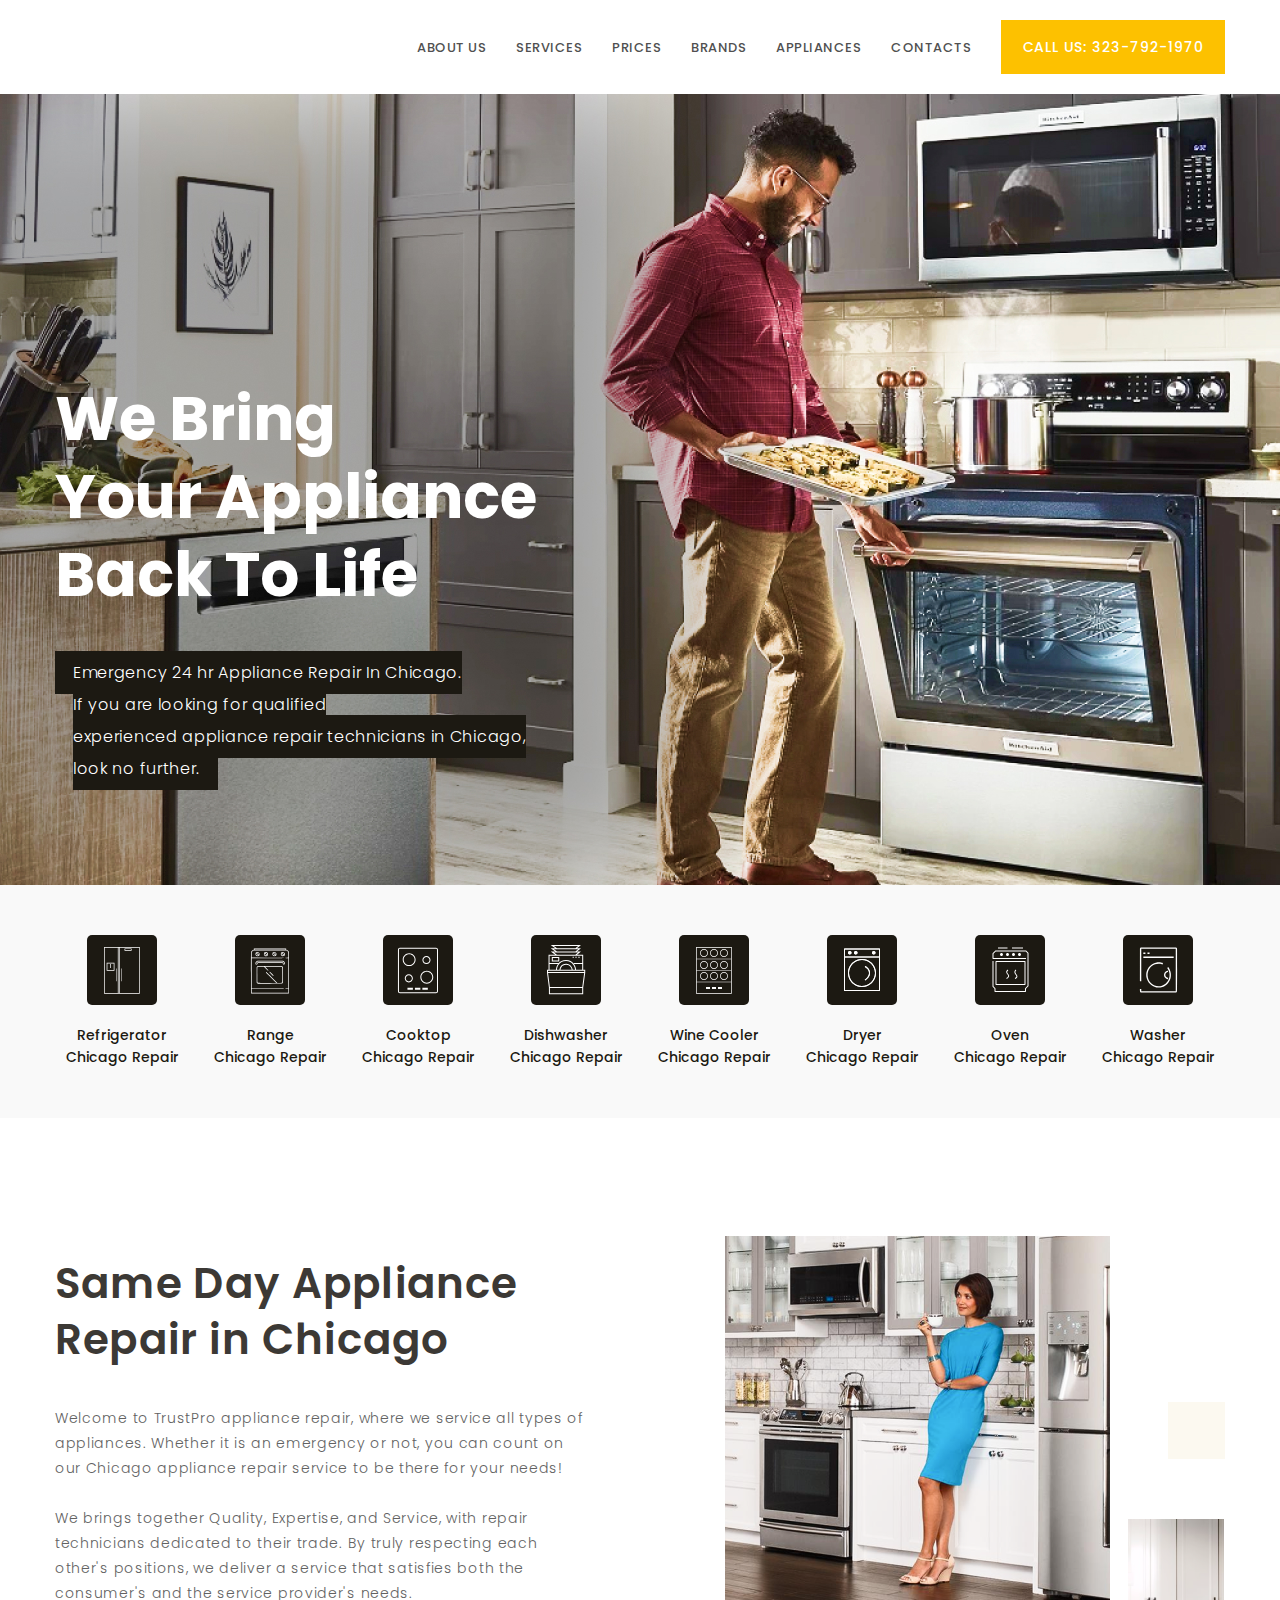
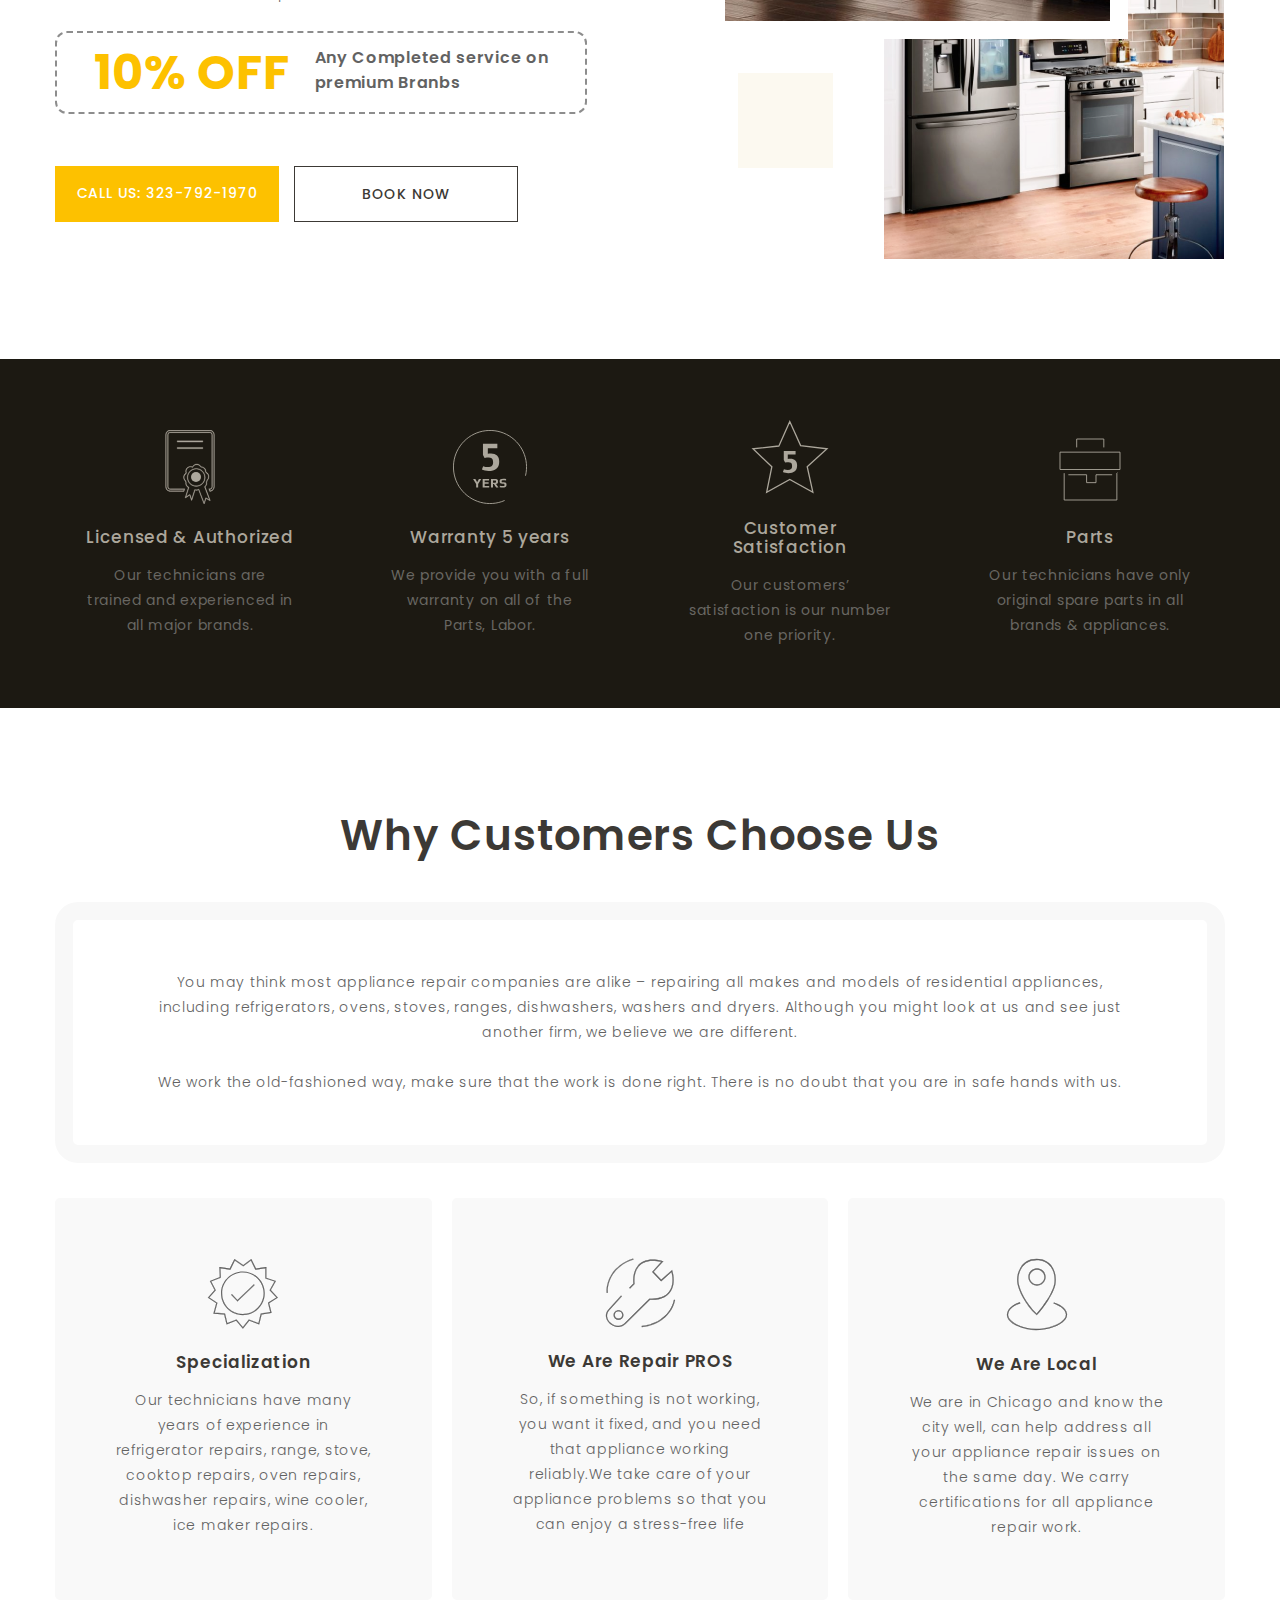
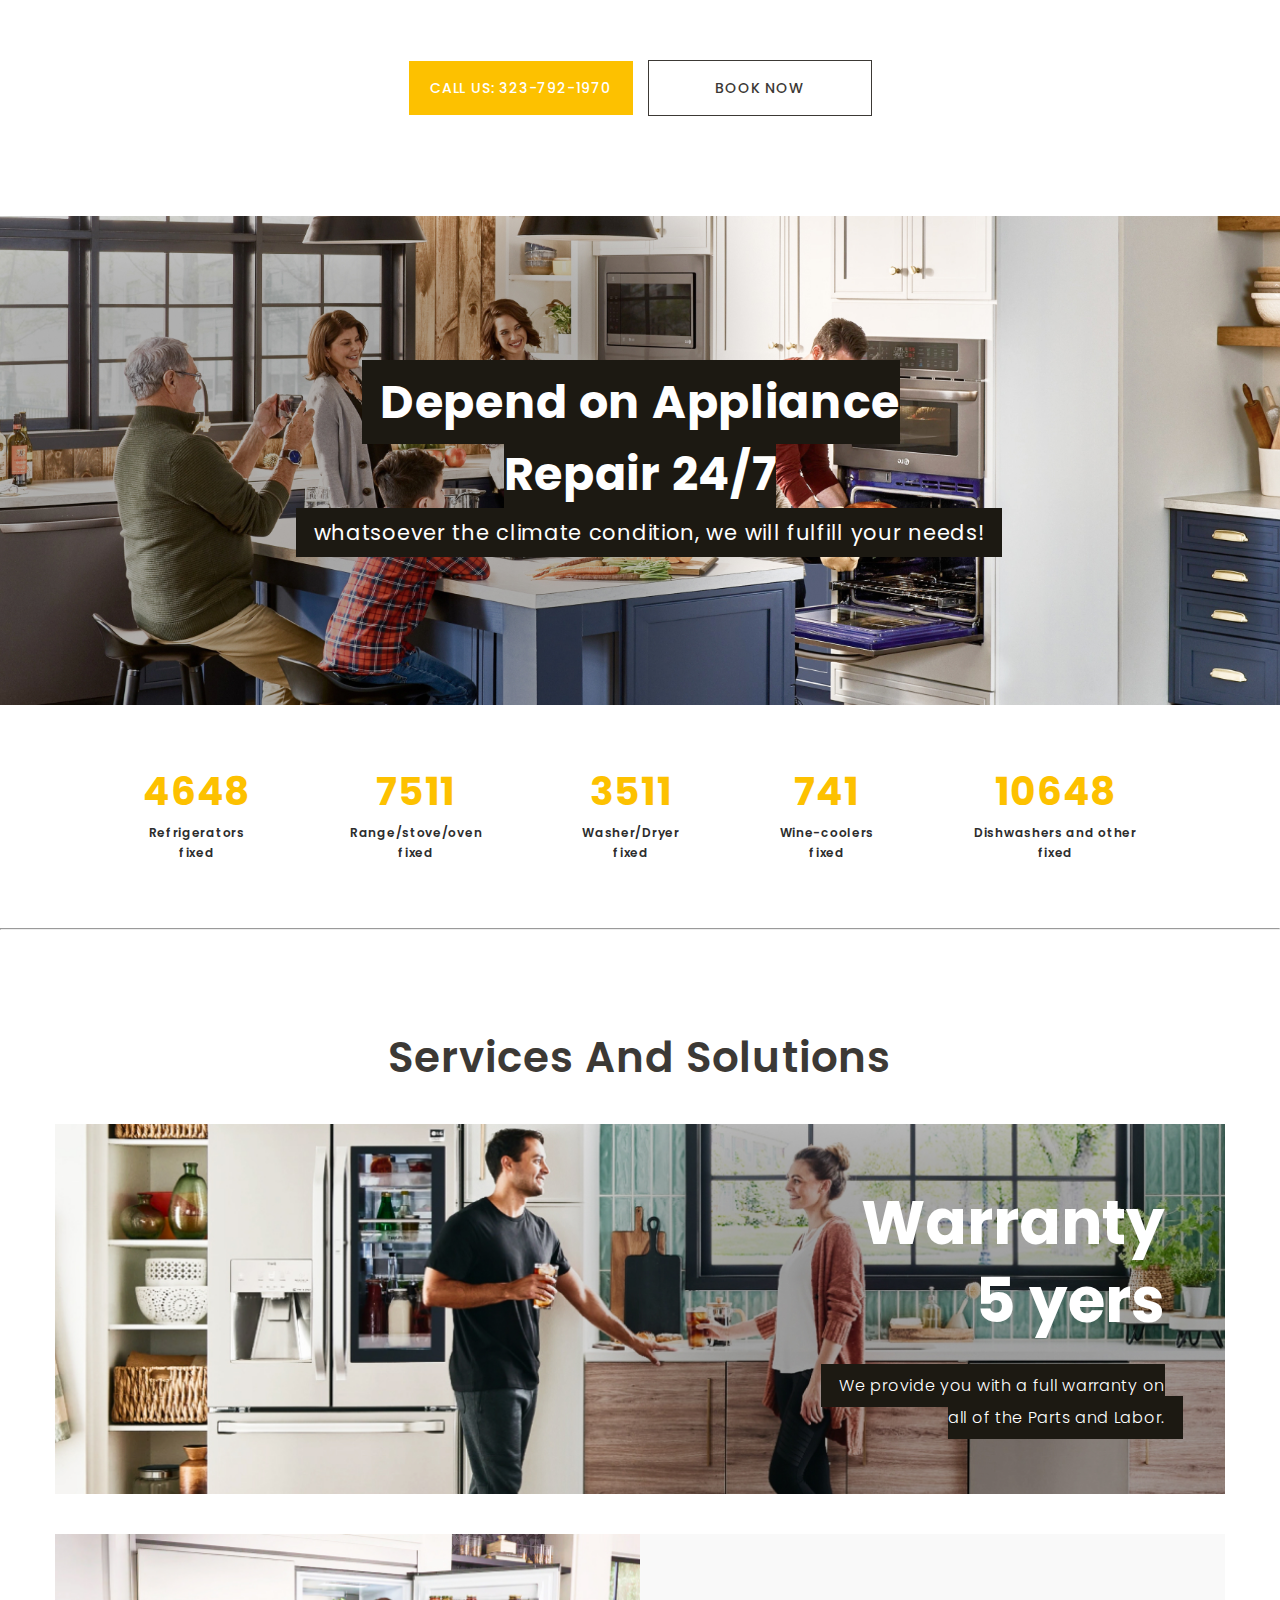
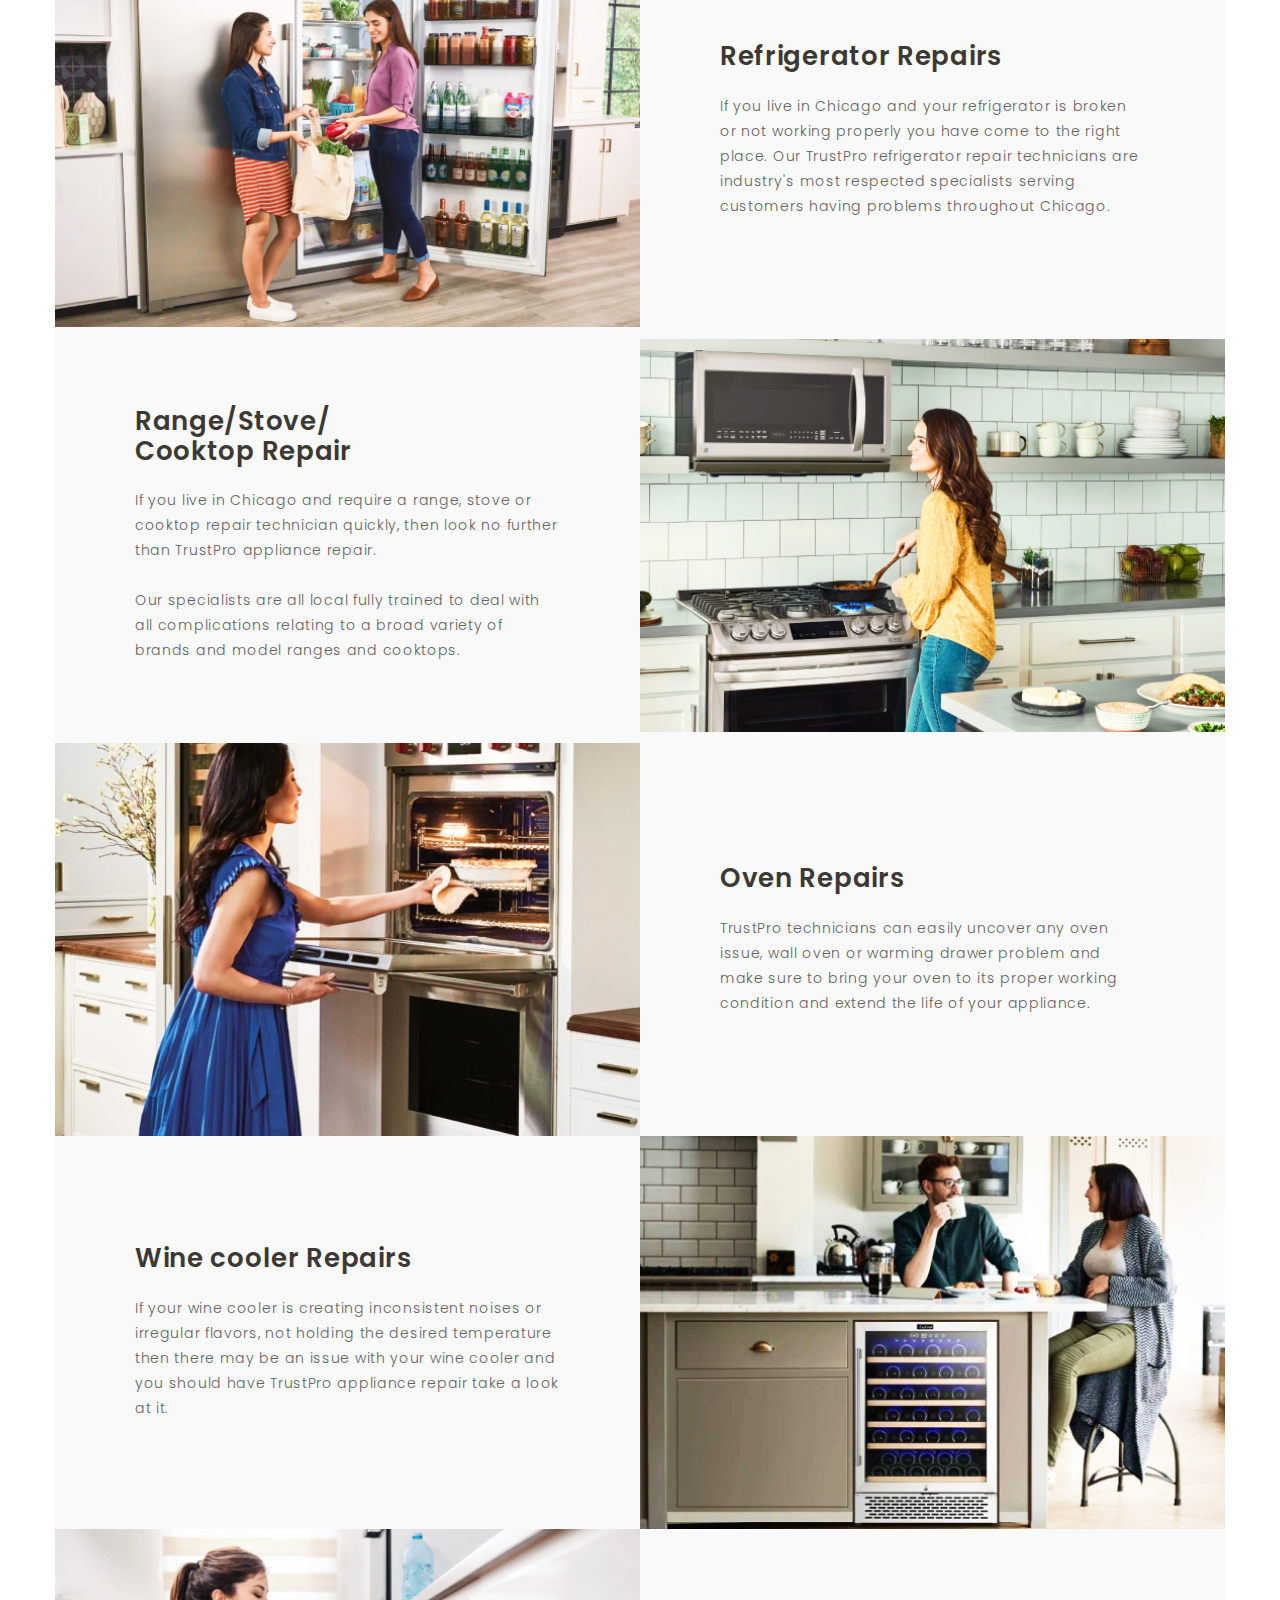
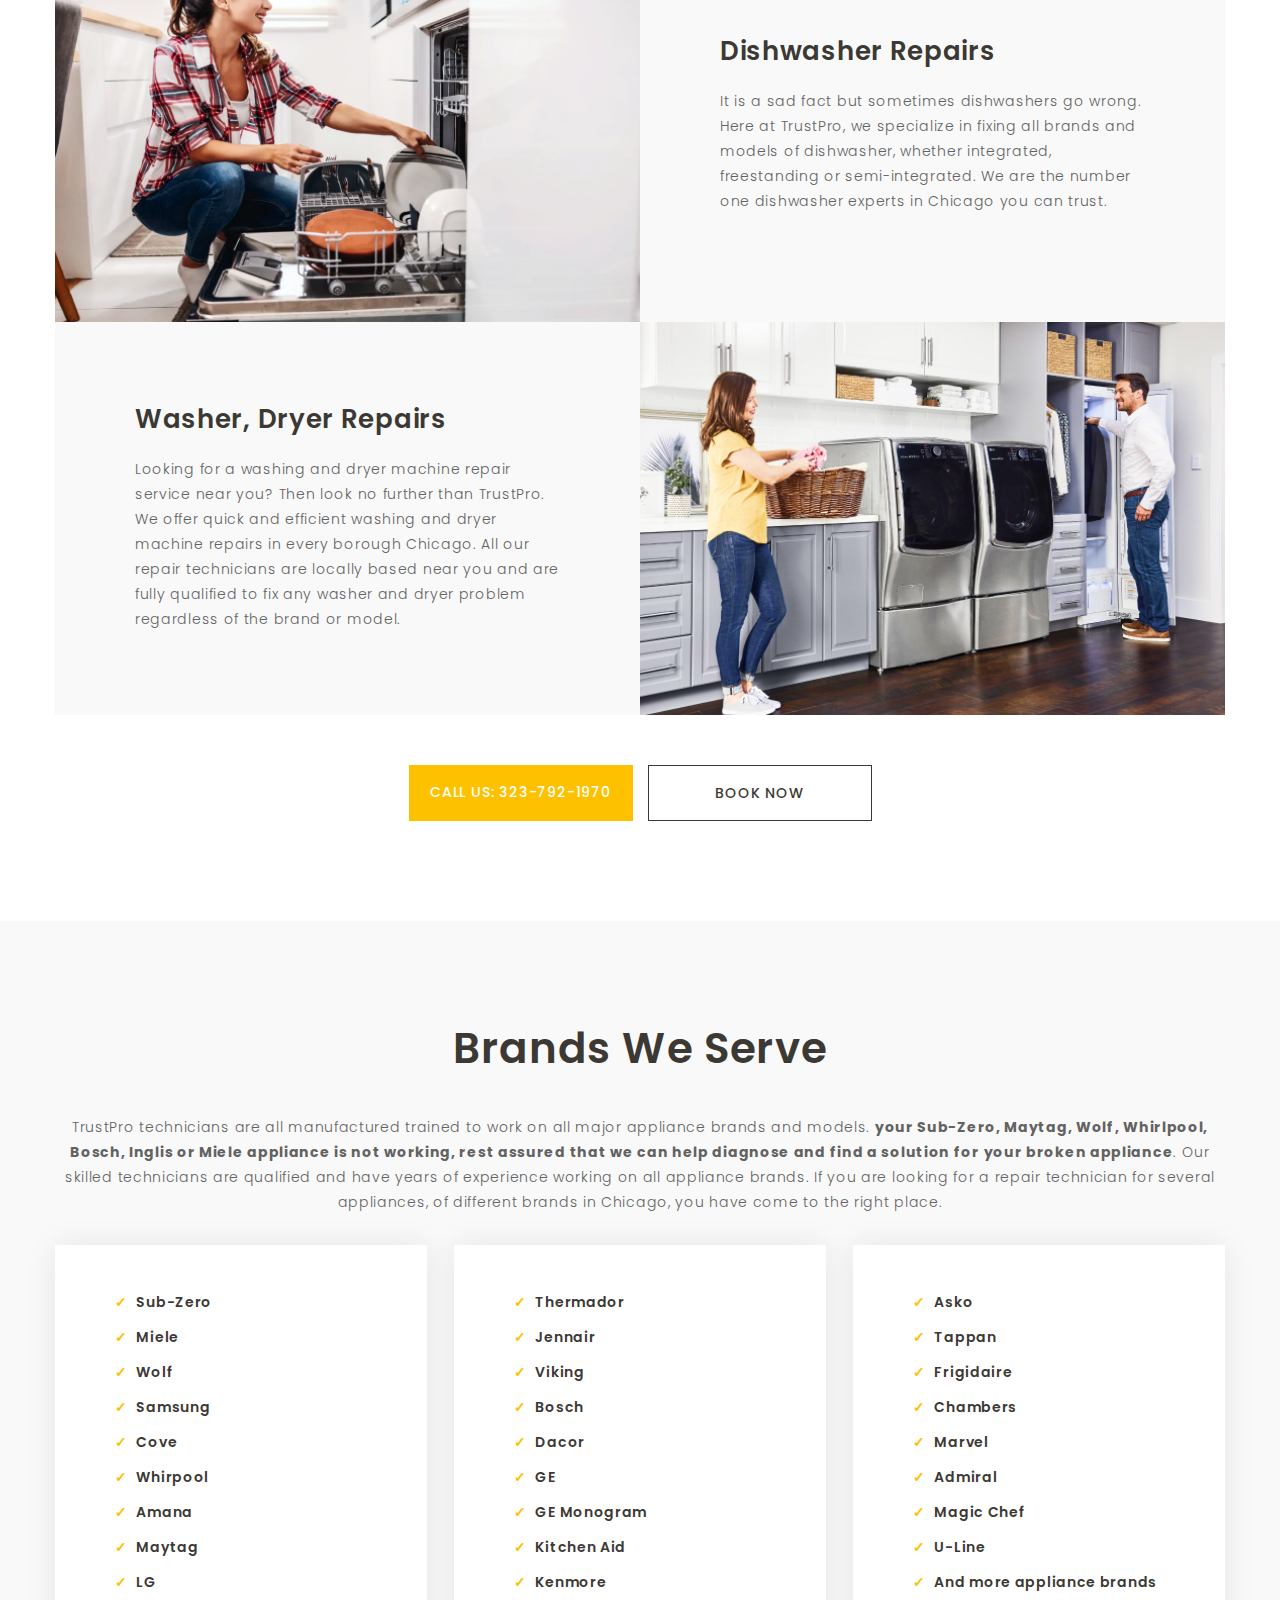
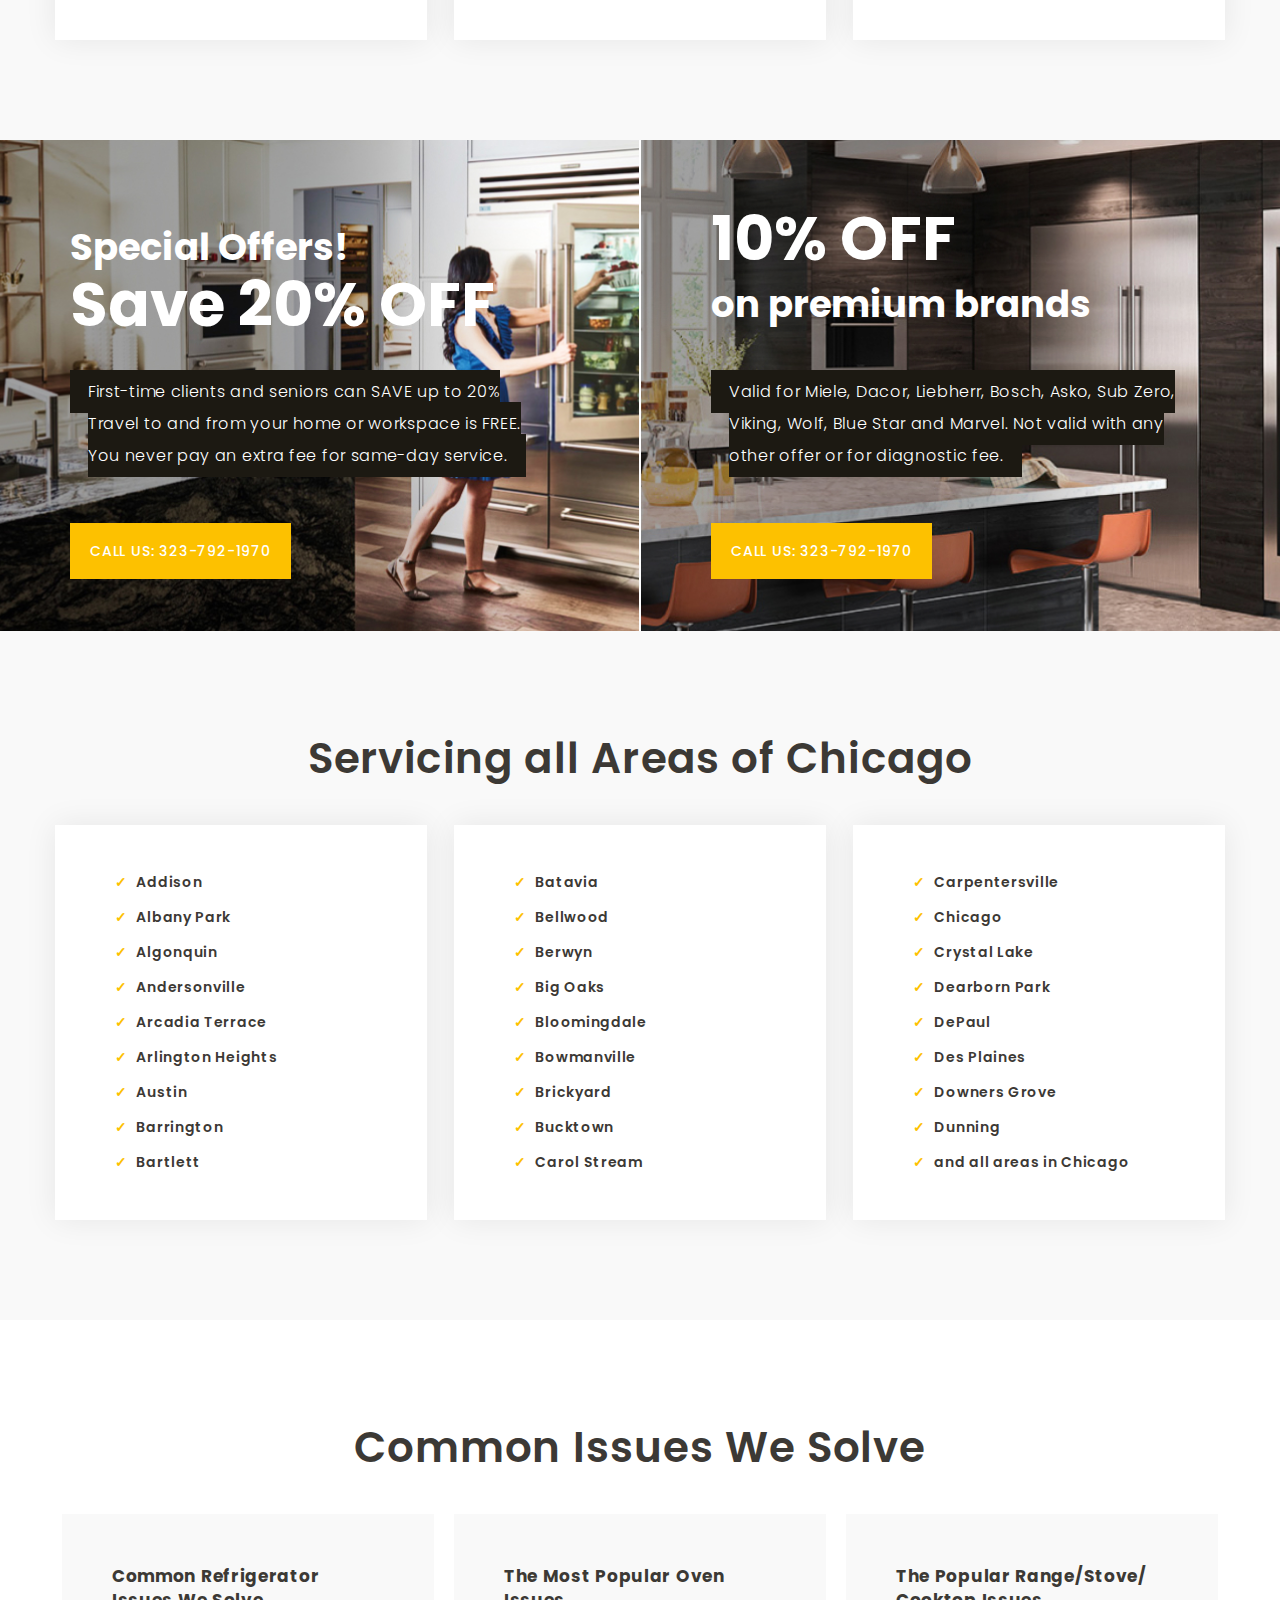
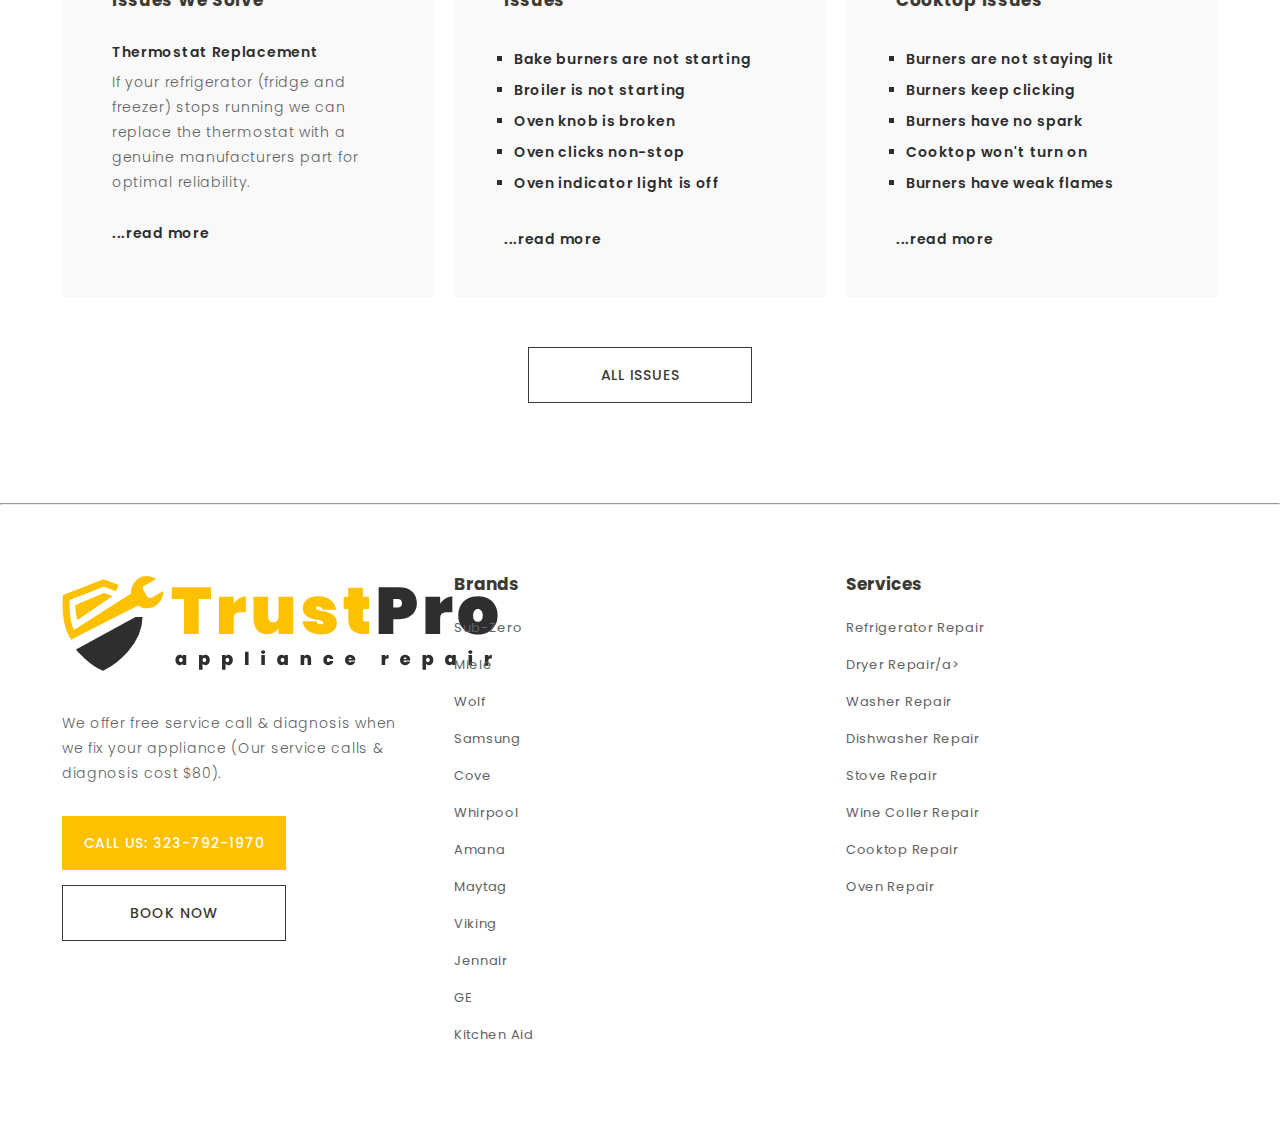
==== commit cc173fbc: "fix-in-Chicago" ====
--- a/index.html
+++ b/index.html
@@ -56,8 +56,8 @@
             <div class="slogan">
                 <h1>We Bring<br/>Your Appliance<br/>Back To Life</h1>
                 <div class="cont-slog">
-                    <span>Emergency 24 hr Appliance Repair In Los Angeles<br/>City. If you are looking 
-                    for qualified<br/>experienced appliance repair technicians in Los<br/>Angeles, look no further.</span>
+                    <span>Emergency 24 hr Appliance Repair In Chicago.<br/>If you are looking 
+                    for qualified<br/>experienced appliance repair technicians in Chicago,<br/> look no further.</span>
                 </div>
             </div>
 
@@ -77,49 +77,49 @@
                     <div class="icon">
                         <img src="image/refr-icon.svg" alt="">
                     </div>
-                    <span>Refrigerator<br/>LA Repair</span>
+                    <span>Refrigerator<br/>Chicago Repair</span>
                 </a>
                 <a href="#" class="item">
                     <div class="icon">
                         <img src="image/range-icon.svg" alt="">
                     </div>
-                    <span>Range<br/>LA Repair</span>
+                    <span>Range<br/>Chicago Repair</span>
                 </a>
                 <a href="#" class="item">
                     <div class="icon">
                         <img src="image/cooktop-icon.svg" alt="">
                     </div>
-                    <span>Cooktop<br/>LA Repair</span>
+                    <span>Cooktop<br/>Chicago Repair</span>
                 </a>
                 <a href="#" class="item">
                     <div class="icon">
                         <img src="image/dishwasher-icon.svg" alt="">
                     </div>
-                    <span>Dishwasher<br/>LA Repair</span>
+                    <span>Dishwasher<br/>Chicago Repair</span>
                 </a>
                 <a href="#" class="item">
                     <div class="icon">
                         <img src="image/winecooler-icon.svg" alt="">
                     </div>
-                    <span>Wine Cooler<br/>LA Repair</span>
+                    <span>Wine Cooler<br/>Chicago Repair</span>
                 </a>
                 <a href="#" class="item">
                     <div class="icon">
                         <img src="image/dryer-icon.svg" alt="">
                     </div>
-                    <span>Dryer<br/>LA Repair</span>
+                    <span>Dryer<br/>Chicago Repair</span>
                 </a>
                 <a href="#" class="item">
                     <div class="icon">
                         <img src="image/oven-icon.svg" alt="">
                     </div>
-                    <span>Oven<br/>LA Repair</span>
+                    <span>Oven<br/>Chicago Repair</span>
                 </a>
                 <a href="#" class="item">
                     <div class="icon">
                         <img src="image/washer-icon.svg" alt="">
                     </div>
-                    <span>Washer<br/>LA Repair</span>
+                    <span>Washer<br/>Chicago Repair</span>
                 </a>
             </div>
 
@@ -130,11 +130,11 @@
         <div class="container">
             <div class="block">
                 <div class="text-welcome">
-                    <h2>Same Day Appliance Repair in Los Angeles</h2>
+                    <h2>Same Day Appliance Repair in Chicago</h2>
                     <div class="description">
-                        <p>Welcome to Appliance Repair Los Angeles , where we service all 
-                        types of appliances. Whether it is an emergency or not, you can count on 
-                        our Los Angeles appliance repair service to be there for your needs!<br/><br/>
+                        <p>Welcome to TrustPro appliance repair, where we service all types of appliances. 
+                        Whether it is an emergency or not, you can count on our Chicago appliance repair 
+                        service to be there for your needs!<br/><br/>
 
                         We brings together Quality, Expertise, and Service, with repair 
                         technicians dedicated to their trade. By truly respecting each other's 
@@ -200,8 +200,8 @@
                         <img src="image/parts.svg" alt="">
                     </div>
                     <div class="descr-prev">
-                        <span>Origin Parts</span>
-                        <p>Our technicians are trained and experienced in all major brands.</p>
+                        <span>Parts</span>
+                        <p>Our technicians have only original spare parts in all brands & appliances.</p>
                     </div>
                 </div>
             </div>
@@ -220,9 +220,8 @@
                         ovens, stoves, ranges, dishwashers, washers and dryers. Although you might 
                         look at us and see just another firm, we believe we are different.<br/><br/>
     
-                        We work the old-fashioned way, make sure that the work is done right. We are 
-                        better, contact now to let us prove that we are different. There is no doubt 
-                        that you are in safe hands with us.
+                        We work the old-fashioned way, make sure that the work is done right. There 
+                        is no doubt that you are in safe hands with us.
                     </p>
                 </div>
 
@@ -257,7 +256,7 @@
                         </div>
                         <div class="salut-text">
                             <span>We Are Local</span>
-                            <p>We are in Los Angeles and know the city well, can help address all your appliance 
+                            <p>We are in Chicago and know the city well, can help address all your appliance 
                             repair issues on the same day. We carry certifications for all appliance repair work.</p>
                         </div>
                     </div>
@@ -275,9 +274,9 @@
     <section class="banner-depend">
         <div class="container">
             <div class="tittle-depend">
-                <h1>Depend on<br/>Appliance Repair<br/>24/7</h1>
+                <h1>Depend on Appliance<br/>Repair 24/7<br/></h1>
                 <div class="cont-slog">
-                    <span>whatsoever the climate condition, we will fulfill<br/>your needs!</span>
+                    <span>whatsoever the climate condition, we will fulfill your needs!</span>
                 </div>
             </div>
             
@@ -319,9 +318,9 @@
             <h2>Services And Solutions</h2>
             <div class="banner-warranty">
                 <div class="tittle-warranty">
-                    <h1>Warranty<br/>2 yers</h1>
+                    <h1>Warranty<br/>5 yers</h1>
                     <div class="cont-slog">
-                        <span>whatsoever the climate condition, we will fulfill<br/>your needs!</span>
+                        <span>We provide you with a full warranty on<br/>all of the Parts and Labor.</span>
                     </div>
                 </div>
             </div>
@@ -331,10 +330,10 @@
                     <div class="serv-text-refrigerator">
                         <div class="serv-descr">
                             <span><a href="#">Refrigerator Repairs</a></span>
-                            <p>If you live in Los Angeles and your refrigerator is broken or not working 
-                            properly you have come to the right place. Our refrigerator repair technicians 
-                            are industry's most respected specialists serving customers having problems 
-                            throughout Los Angeles.</p>
+                            <p>If you live in Chicago and your refrigerator is broken or not working 
+                            properly you have come to the right place. Our TrustPro refrigerator repair 
+                            technicians are industry's most respected specialists serving customers 
+                            having problems throughout Chicago.</p>
                         </div>
 
                     </div>
@@ -344,8 +343,8 @@
                     <div class="serv-text-range">
                         <div class="serv-descr">
                             <span><a href="#">Range/Stove/<br/>Cooktop Repair</a></span>
-                            <p>IIf you live in Los Angeles and require a range, stove or cooktop repair technician quickly, 
-                            then look no further than Appliance Repair Los Angeles. <br/><br/>
+                            <p>If you live in Chicago and require a range, stove or cooktop repair technician 
+                            quickly, then look no further than TrustPro appliance repair.<br/><br/>
 
                             Our specialists are all local fully trained to deal with all complications relating to a 
                             broad variety of brands and model ranges and cooktops.</p>
@@ -359,9 +358,9 @@
                     <div class="serv-text-oven">
                         <div class="serv-descr">
                             <span><a href="#">Oven Repairs</a></span>
-                            <p>Appliance Repair Los Angeles technicians can easily uncover any oven issue, wall oven 
-                            or warming drawer problem and make sure to bring your oven to its proper working condition 
-                            and extend the life of your appliance.</p>
+                            <p>TrustPro technicians can easily uncover any oven issue, wall oven or warming drawer 
+                            problem and make sure to bring your oven to its proper working condition and extend the 
+                            life of your appliance.</p>
                         </div>
 
                     </div>
@@ -371,9 +370,9 @@
                     <div class="serv-text-wine-cooler">
                         <div class="serv-descr">
                             <span><a href="#">Wine cooler Repairs</a></span>
-                            <p>If your wine cooler is creating inconsistent noises or irregular flavors, not holding 
-                            the desired temperature then there may be an issue with your wine cooler and you should 
-                            have Appliance Repair Los Angeles take a look at it.</p>
+                            <p>If your wine cooler is creating inconsistent noises or irregular flavors, 
+                            not holding the desired temperature then there may be an issue with your wine 
+                            cooler and you should have TrustPro appliance repair take a look at it.</p>
                         </div>
                     </div>
                     <div class="pic-wine-cooler"></div>
@@ -384,10 +383,10 @@
                     <div class="serv-text-dishwasher">
                         <div class="serv-descr">
                             <span><a href="#">Dishwasher Repairs</a></span>
-                            <p>It is a sad fact but sometimes dishwashers go wrong. Here at Appliance Repair 
-                            Los Angeles, we specialize in fixing all brands and models of dishwasher, whether 
-                            integrated, freestanding or semi-integrated. We are the number one dishwasher 
-                            experts you can trust.</p>
+                            <p>It is a sad fact but sometimes dishwashers go wrong. Here at TrustPro, 
+                            we specialize in fixing all brands and models of dishwasher, whether integrated, 
+                            freestanding or semi-integrated. We are the number one dishwasher experts 
+                            in Chicago you can trust.</p>
                         </div>
 
                     </div>
@@ -397,11 +396,11 @@
                     <div class="serv-text-washer">
                         <div class="serv-descr">
                             <span><a href="#">Washer, Dryer Repairs</a></span>
-                            <p>Looking for a washing and dryer machine repair service near you? Then look no 
-                            further than Appliance Repair Los Angeles. We offer quick and efficient washing and 
-                            dryer machine repairs in every borough Los Angeles. All our repair technicians are 
-                            locally based near you and are fully qualified to fix any washer problem regardless 
-                            of the brand or model.</p>
+                            <p>Looking for a washing and dryer machine repair service near you? Then 
+                            look no further than TrustPro. We offer quick and efficient washing and dryer 
+                            machine repairs in every borough Chicago. All our repair technicians are locally 
+                            based near you and are fully qualified to fix any washer and dryer problem 
+                            regardless of the brand or model.</p>
                         </div>
                     </div>
                     <div class="pic-washer"></div>
@@ -419,12 +418,12 @@
         <div class="container">
             <div class="tittle-brans">
                 <h2>Brands We Serve</h2>
-                <span><p>Appliance Repair Los Angeles technicians are all manufactured trained to work on all 
-                major appliance brands and models. Whether your Sub-Zero, Maytag, Wolf, Whirlpool, Bosch, Inglis 
-                or Miele appliance is not working, rest assured that we can help diagnose and find a solution 
-                for your broken appliance. Our skilled technicians are qualified and have years of 
-                experience working on all appliance brands. If you are looking for a repair technician for 
-                several appliances, of different brands, you have come to the right place.</p></span>
+                <span><p>TrustPro technicians are all manufactured trained to work on all major appliance 
+                brands and models. <strong style="font-weight: 700;">your Sub-Zero, Maytag, Wolf, Whirlpool, Bosch, Inglis or Miele 
+                    appliance is not working, rest assured that we can help diagnose and find a solution for 
+                    your broken appliance</strong>. Our skilled technicians are qualified and have years of experience 
+                working on all appliance brands. If you are looking for a repair technician for several 
+                appliances, of different brands in Chicago, you have come to the right place.</p></span>
             </div>
 
             <div class="brands-proposition">
@@ -506,6 +505,57 @@
         
         </div>
 
+    </section>
+
+    <section class="brands">
+        <div class="container">
+            <div class="tittle-brans">
+                <h2>Servicing all Areas of Chicago</h2>
+            </div>
+
+            <div class="brands-proposition">
+                <div class="brand-item">
+                    <ul>
+                        <li> <a href="#"><span>&#10003;</span> Addison</a></li>
+                        <li> <a href="#"><span>&#10003;</span> Albany Park</a></li>
+                        <li> <a href="#"><span>&#10003;</span> Algonquin</a></li>
+                        <li> <a href="#"><span>&#10003;</span> Andersonville</a></li>
+                        <li> <a href="#"><span>&#10003;</span> Arcadia Terrace</a></li>
+                        <li> <a href="#"><span>&#10003;</span> Arlington Heights</a></li>
+                        <li> <a href="#"><span>&#10003;</span> Austin</a></li>
+                        <li> <a href="#"><span>&#10003;</span> Barrington</a></li>
+                        <li> <a href="#"><span>&#10003;</span> Bartlett</a></li>
+                    </ul>
+                </div>
+                <div class="brand-item">
+                    <ul>
+                        <li> <a href="#"><span>&#10003;</span> Batavia</a></li>
+                        <li> <a href="#"><span>&#10003;</span> Bellwood</a></li>
+                        <li> <a href="#"><span>&#10003;</span> Berwyn</a></li>
+                        <li> <a href="#"><span>&#10003;</span> Big Oaks</a></li>
+                        <li> <a href="#"><span>&#10003;</span> Bloomingdale</a></li>
+                        <li> <a href="#"><span>&#10003;</span> Bowmanville</a></li>
+                        <li> <a href="#"><span>&#10003;</span> Brickyard</a></li>
+                        <li> <a href="#"><span>&#10003;</span> Bucktown</a></li>
+                        <li> <a href="#"><span>&#10003;</span> Carol Stream</a></li>
+                    </ul>
+                </div>
+                <div class="brand-item">
+                    <ul>
+                        <li> <a href="#"><span>&#10003;</span> Carpentersville</a></li>
+                        <li> <a href="#"><span>&#10003;</span> Chicago</a></li>
+                        <li> <a href="#"><span>&#10003;</span> Crystal Lake</a></li>
+                        <li> <a href="#"><span>&#10003;</span> Dearborn Park</a></li>
+                        <li> <a href="#"><span>&#10003;</span> DePaul</a></li>
+                        <li> <a href="#"><span>&#10003;</span> Des Plaines</a></li>
+                        <li> <a href="#"><span>&#10003;</span> Downers Grove</a></li>
+                        <li> <a href="#"><span>&#10003;</span> Dunning</a></li>
+                        <li> <a href="#"><span>&#10003;</span> and all areas in Chicago</a></li>
+                    </ul>
+                </div>
+            </div>
+
+        </div>
     </section>
 
     <section class="repair-problem">
--- a/css/style.css
+++ b/css/style.css
@@ -52,7 +52,6 @@
     transition: all 0.3s ease-in-out;
 }
 
-/*Note: If you changed width of lines of head of arrow, then you also might have to set the transformation of those line accordingly*/
 .nav-icon.closed:before {
     transform: translateY(5px) translateX(-5px) rotate(130deg);
     width: 18px;
@@ -454,8 +453,28 @@
 }
 
 .tittle-depend{
-    padding: 240px 0 100px;
-}
+    padding: 150px 0 150px;
+    text-align: center;
+}
+
+.tittle-depend h1{
+    display: inline;
+    font-size: 46px;
+    line-height: 72px;
+    letter-spacing: 0.7px;
+    font-weight: 700;
+    color: #ffffff;
+    background-color: #1C1912;
+    box-shadow: -18px 0 0 #1c1912, 18px 0 0 #1c1912;
+    padding: 10px 0;
+}
+
+.tittle-depend span{
+    font-size: 21px;
+    font-weight: 400;
+    line-height: 45px;
+}
+
 
 
 /*-------------------------------STATISTIC------------------------------*/
@@ -631,14 +650,27 @@
     list-style: none;
 }
 
+.brand-item ul li a{
+    font-size: 14px;
+    font-weight: 600;
+    color: #3C3935;
+    letter-spacing: 0.7px;
+    line-height: 35px;
+    list-style: none;
+}
+
+.brand-item ul li{
+    list-style: none;
+}
+
 .brands-proposition{
     display: flex;
     flex-wrap: wrap;
-    justify-content: center;
+    justify-content: space-between;
     gap: 20px;
     max-inline-size: 1200px;
     margin-inline: auto;
-    margin-top: 40px;
+    margin-top: 30px;
 }
 
 .brand-item{
@@ -1159,9 +1191,21 @@
 }
 
 
-
-
-
-
-
-
+.inner-block-contacts h3{
+    font-size: 25px;
+    font-weight: 700;
+    color: #3C3935;
+    margin-bottom: 20px;
+    line-height: 37px;
+}
+
+
+
+
+
+
+
+
+
+
+
--- a/css/media.css
+++ b/css/media.css
@@ -36,8 +36,6 @@
         display: block;
     }
 
-
-
     
     .nav-menu{
         width: 100%;
@@ -793,5 +791,10 @@
     .btns-inner-brands a{
         width: 100%;
     }
+
+    .price-descr h3 {
+
+        margin-bottom: 20px;
+    }
     
 }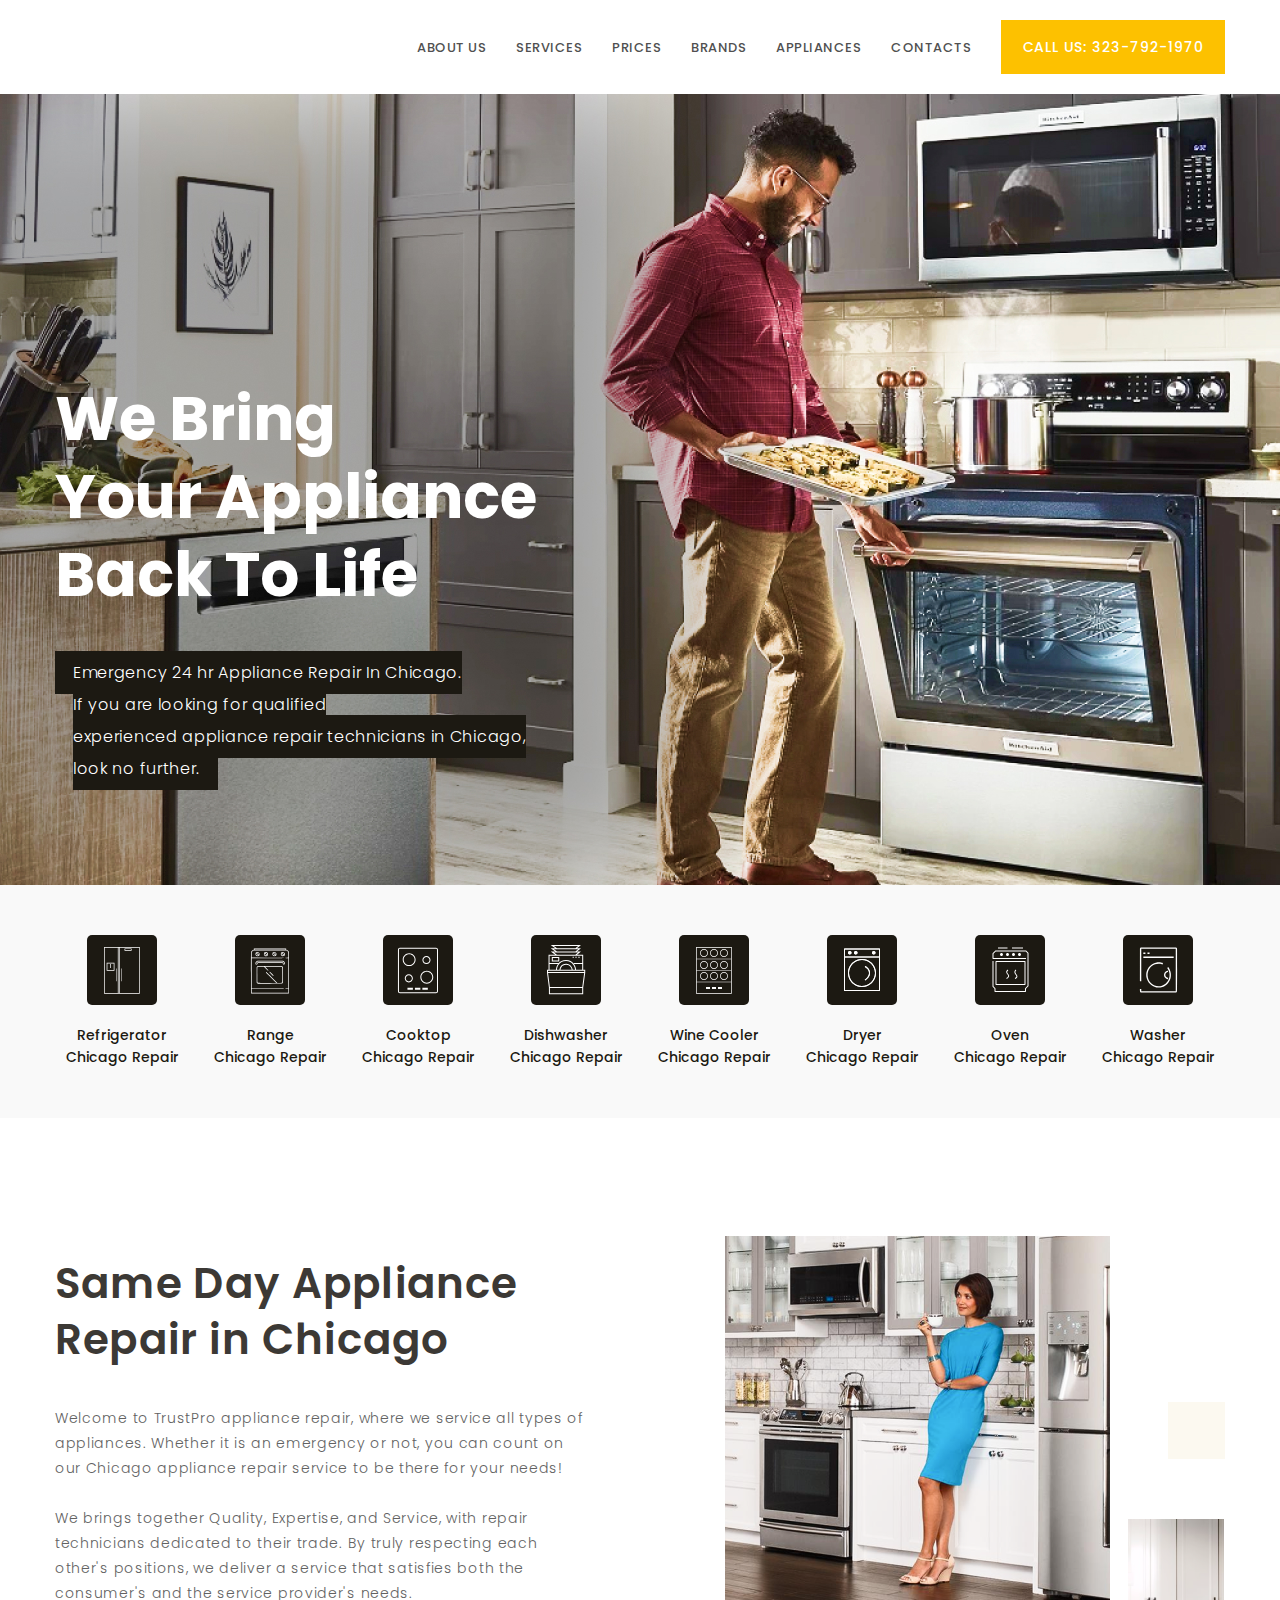
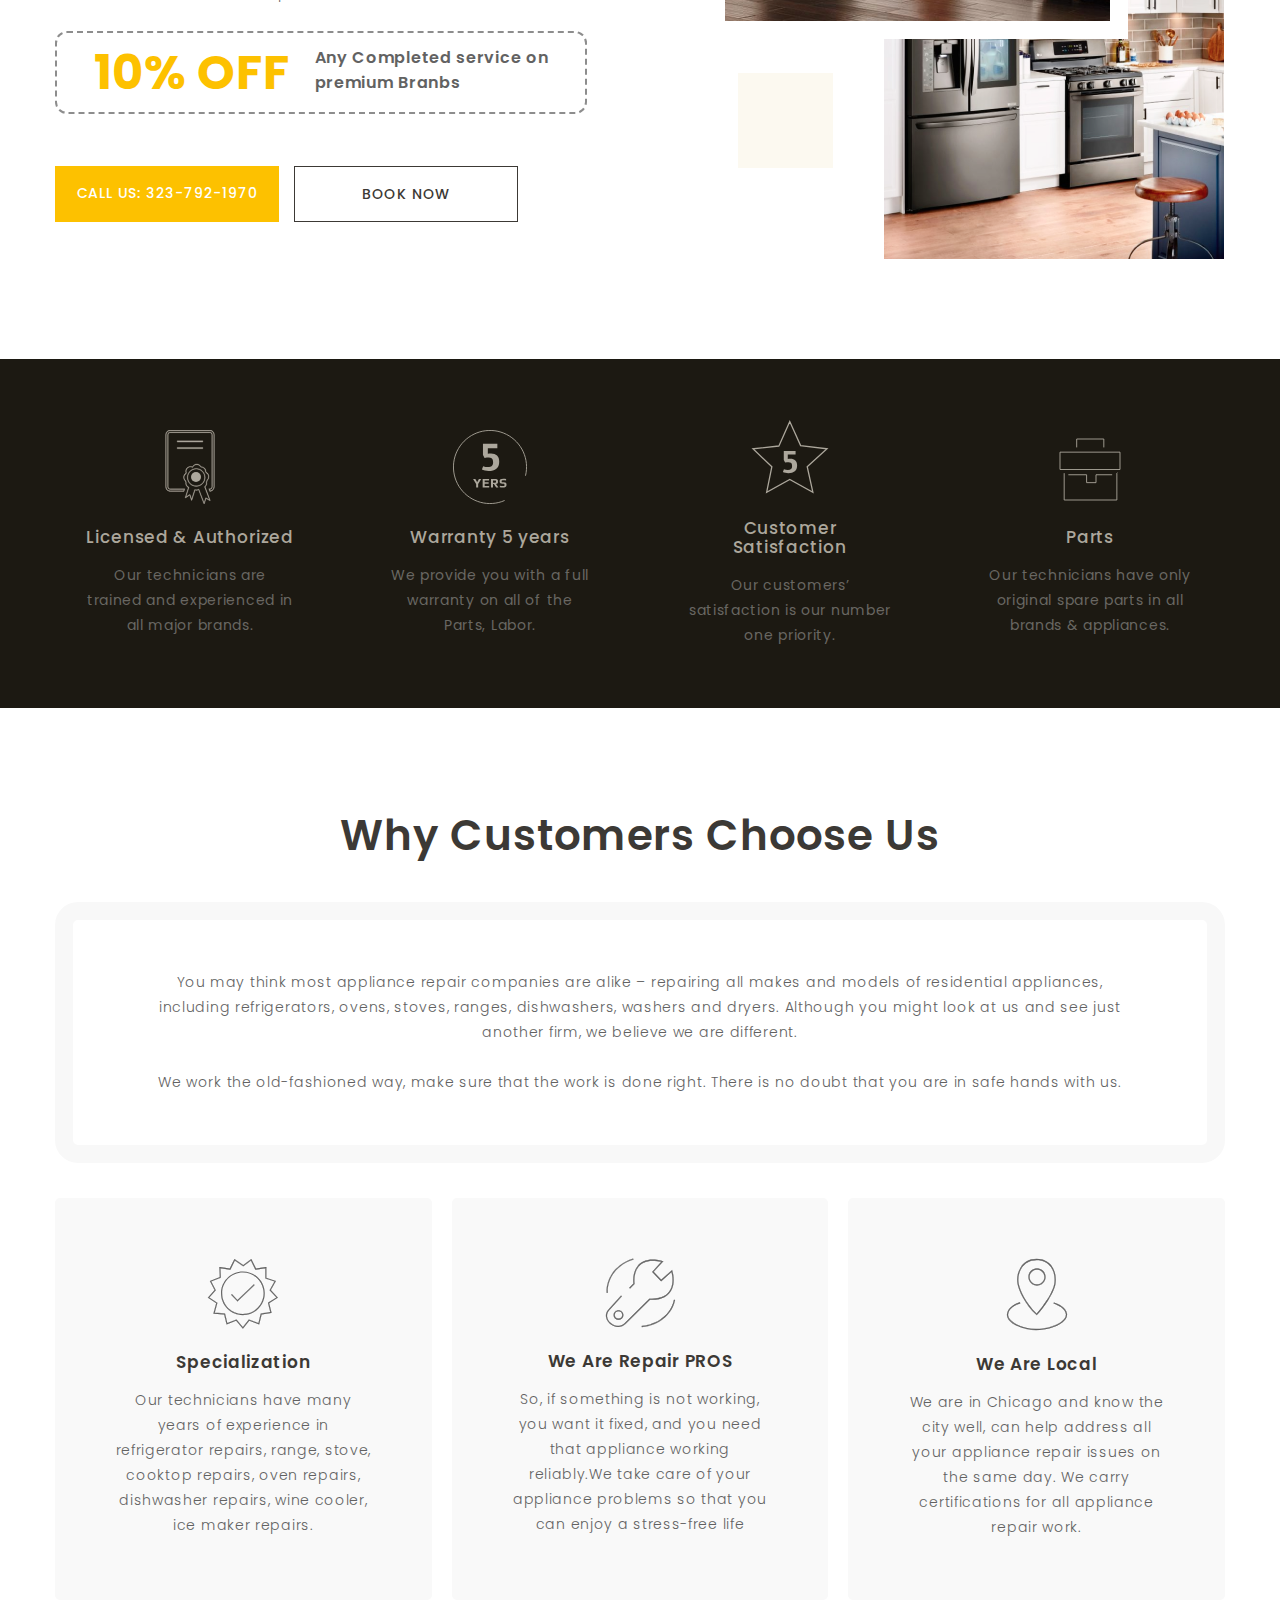
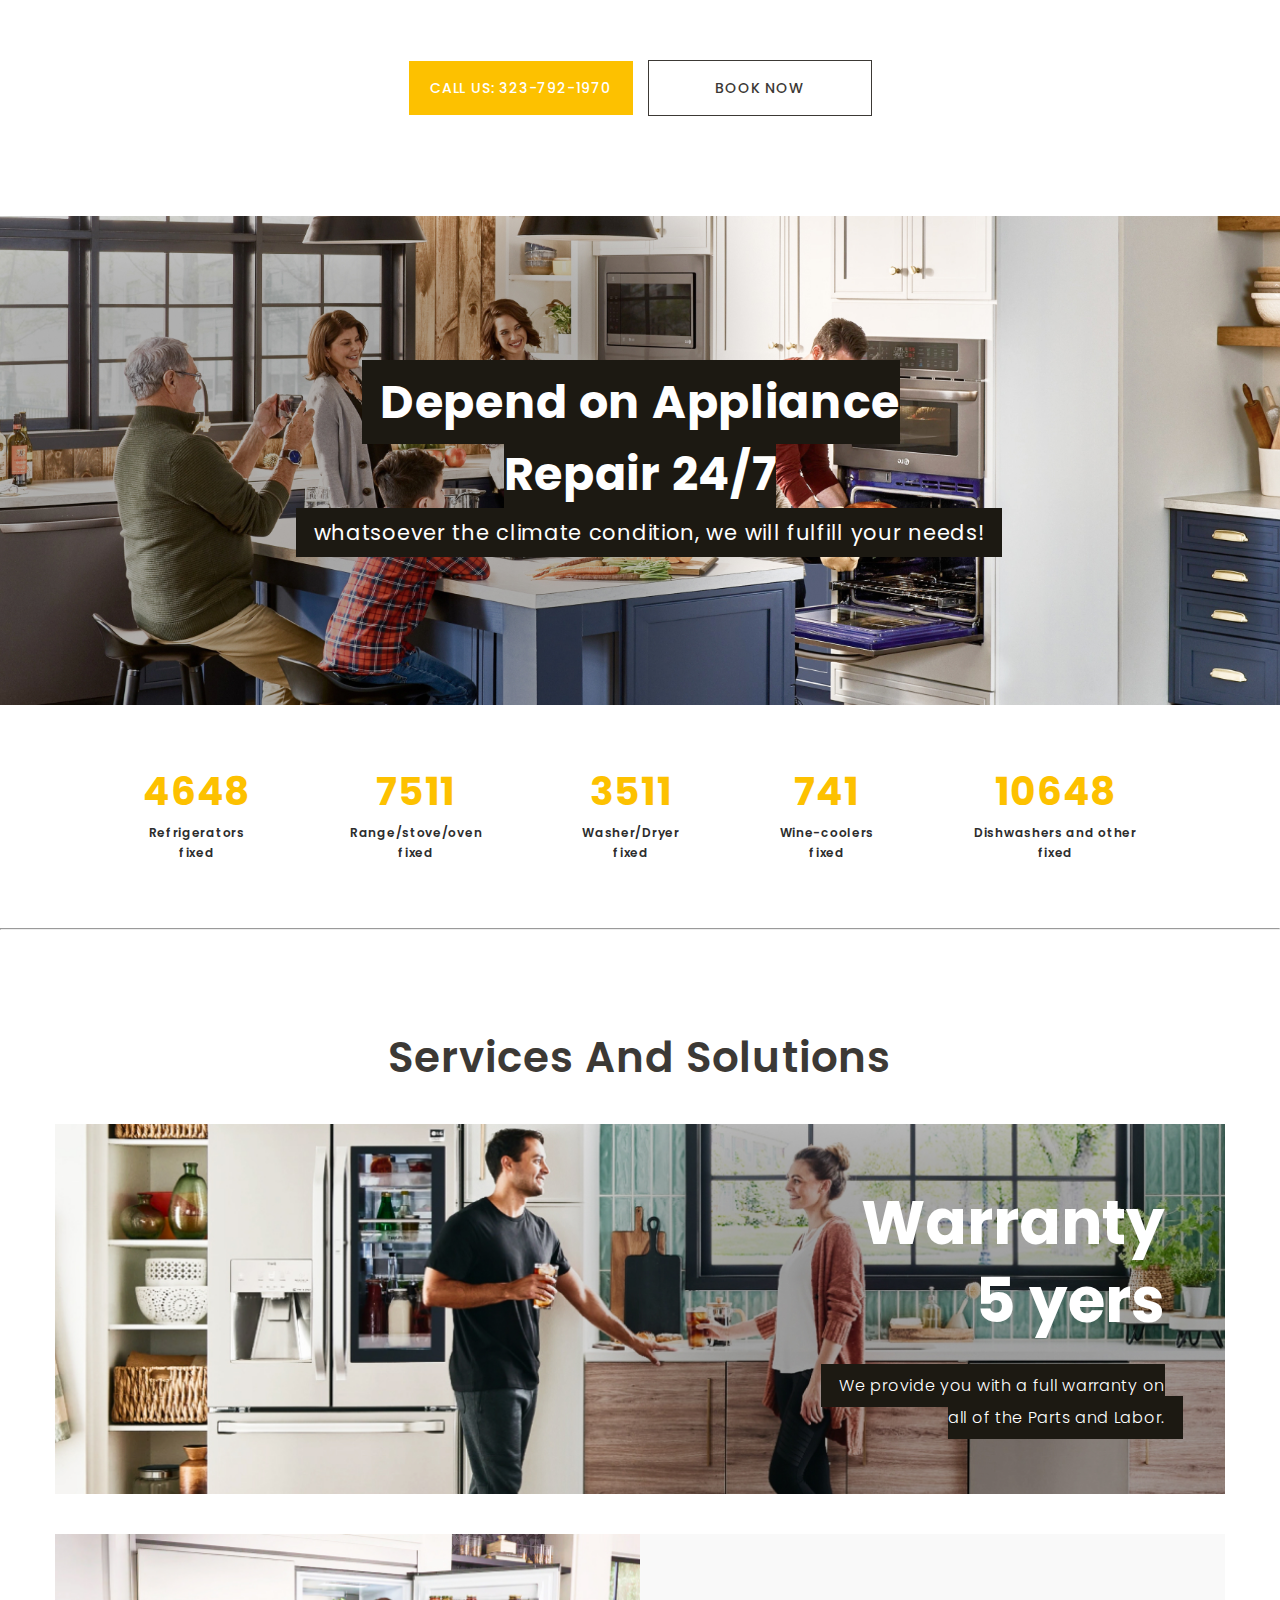
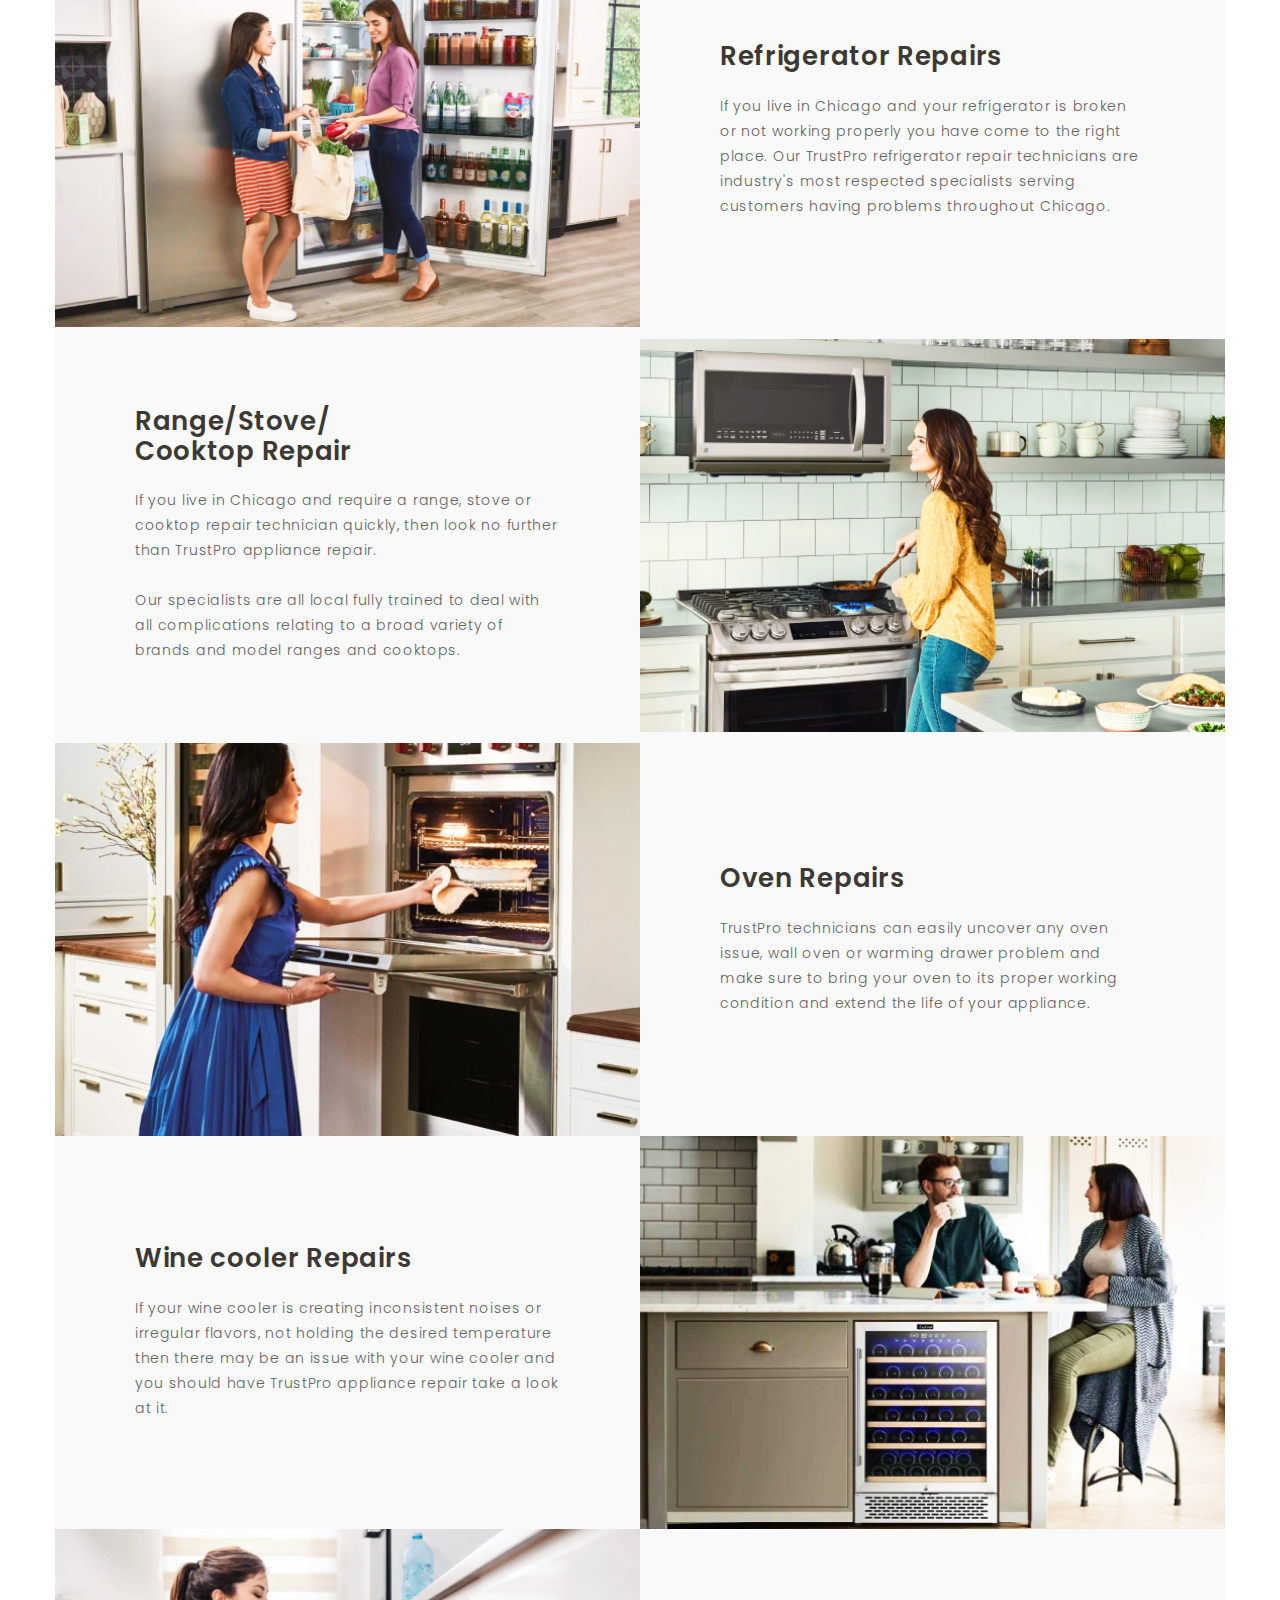
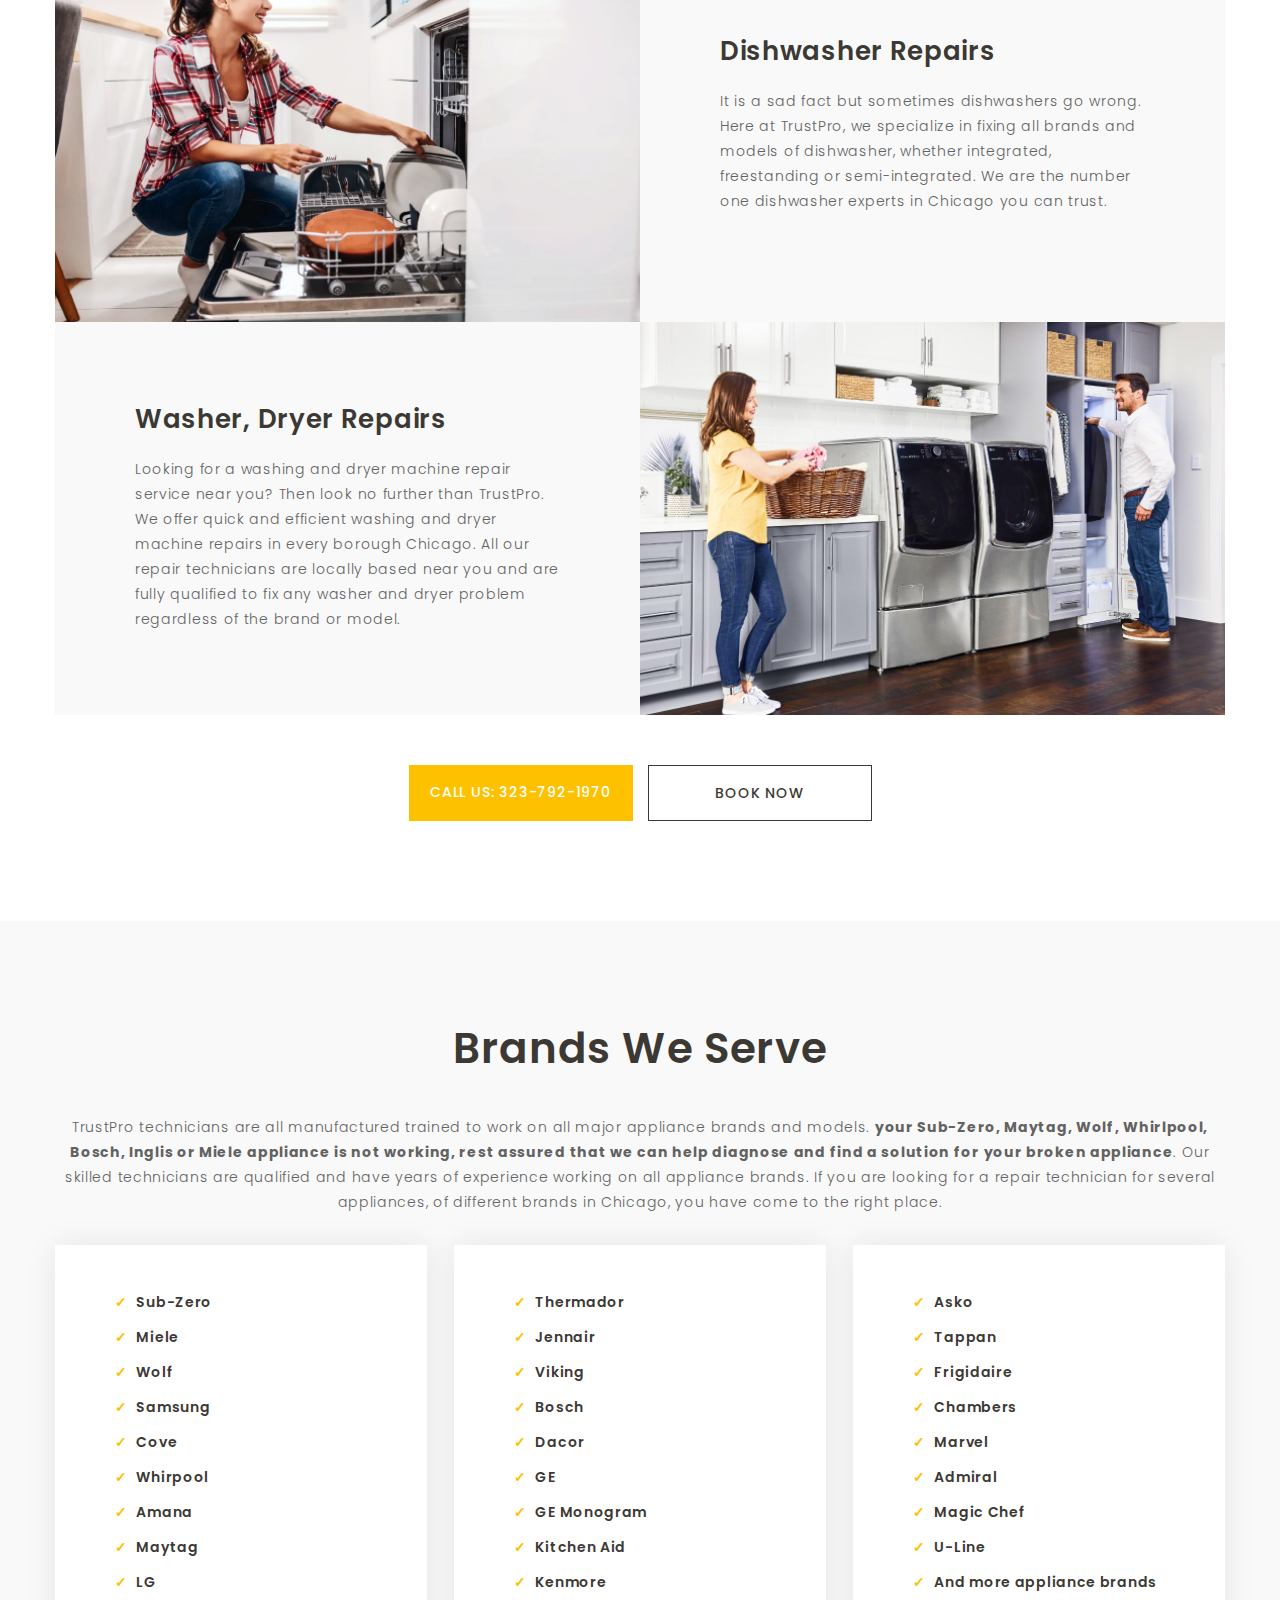
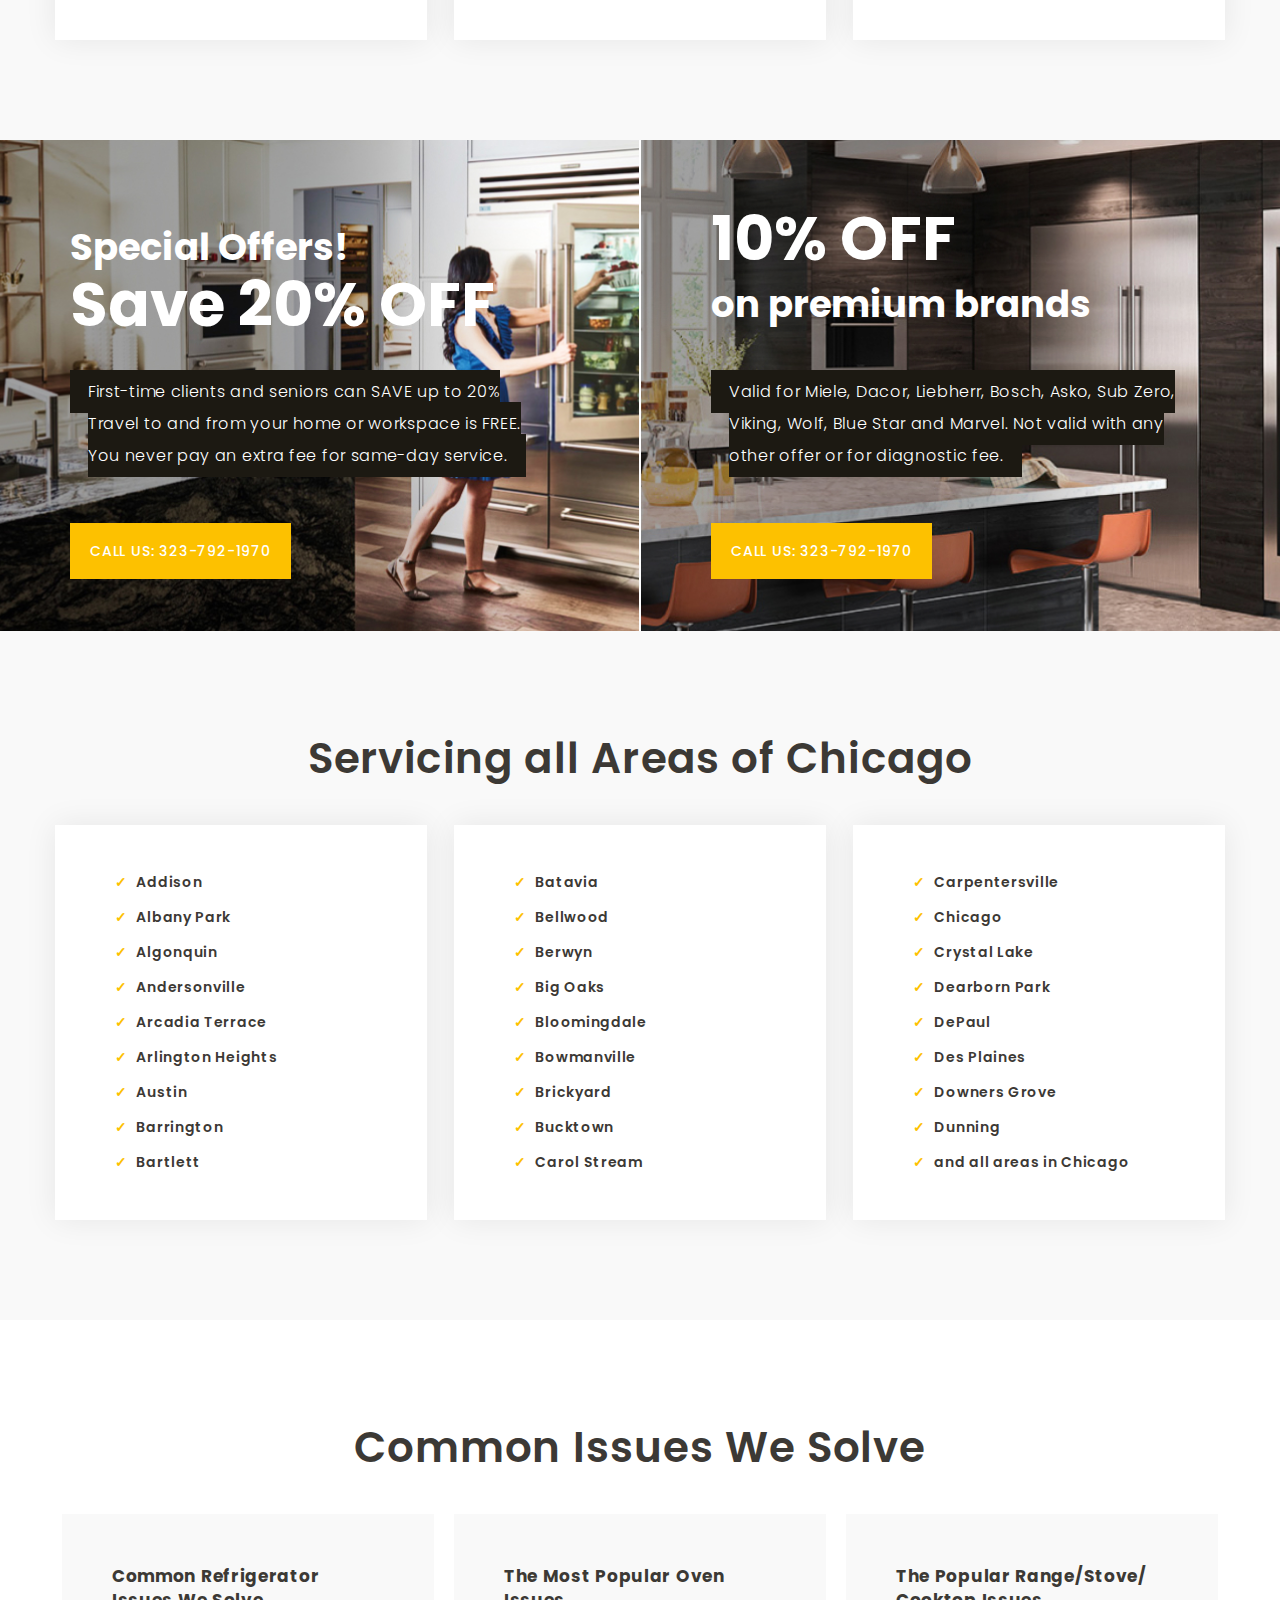
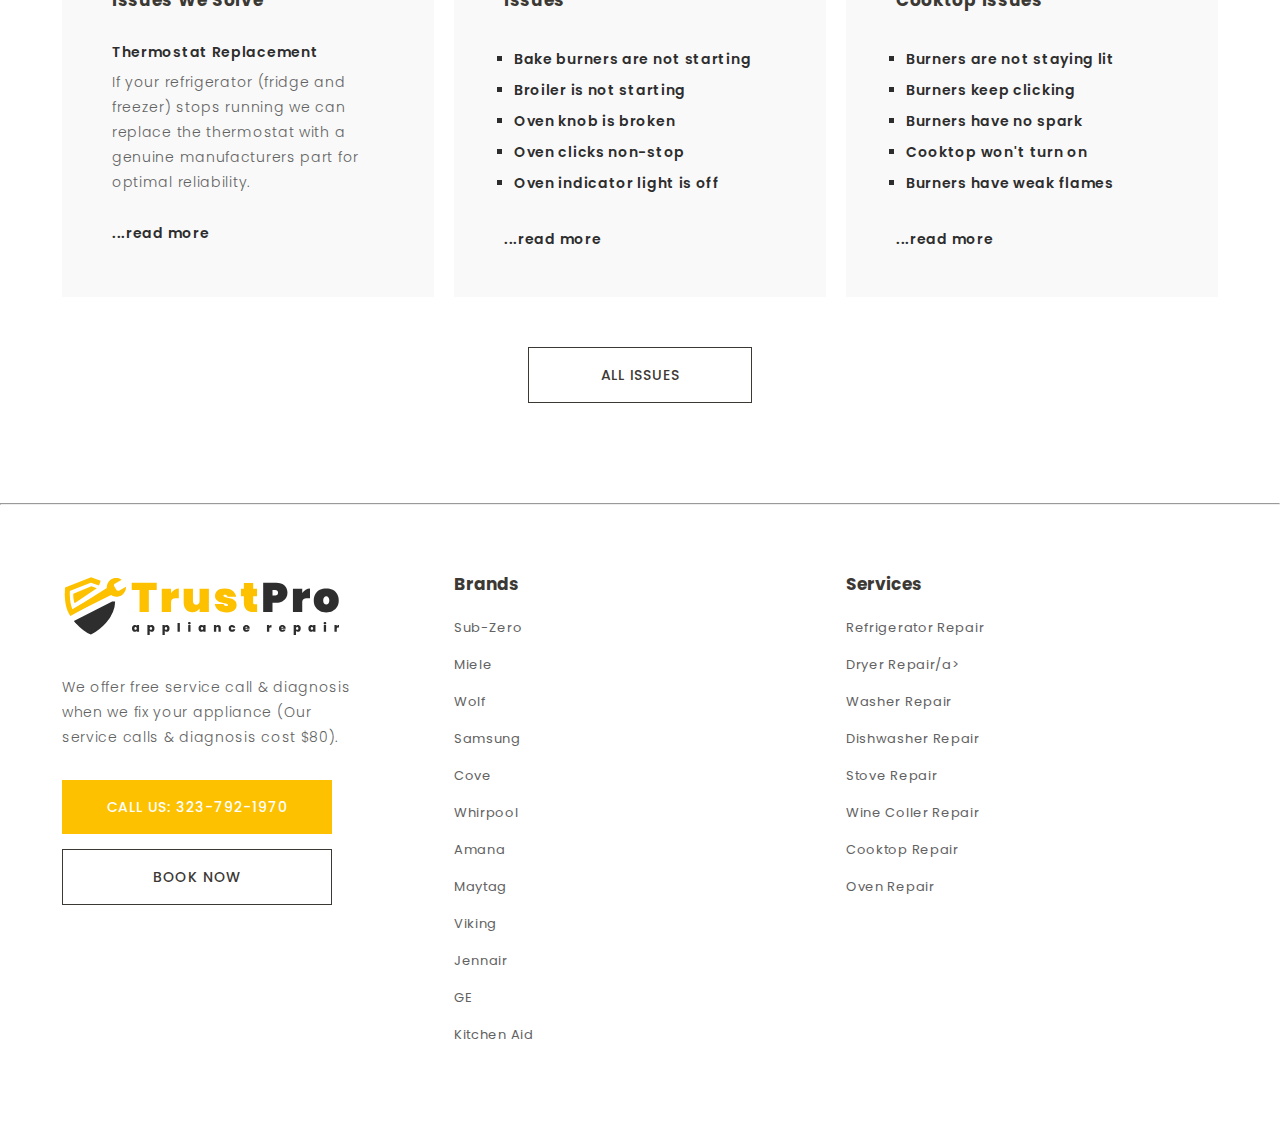
==== commit f5760f52: "fix" ====
--- a/index.html
+++ b/index.html
@@ -28,7 +28,7 @@
                         </div>
                         <a href="index.html"><img src="image/Logo.svg" alt=""></a>
         
-        
+    
                     </div>
         
                     <ul class="nav-menu">
--- a/css/style.css
+++ b/css/style.css
@@ -33,6 +33,8 @@
 
 
 /*navigation*/
+
+
 
 .nav-icon {
     display: none;
@@ -659,6 +661,11 @@
     list-style: none;
 }
 
+.brand-item ul li a:hover{
+    color: #FDC100;
+    transition: 0.25s;
+}
+
 .brand-item ul li{
     list-style: none;
 }
@@ -844,6 +851,11 @@
     gap: 15px;
     flex-direction: column;
     margin-top: 30px;
+}
+
+.btn-ftr a{
+    width: 270px;
+
 }
 
 .ftr-logo{
--- a/css/media.css
+++ b/css/media.css
@@ -796,5 +796,14 @@
 
         margin-bottom: 20px;
     }
+
+    .banner-depend span{
+        display: none;
+    }
+
+    .banner-depend h1{
+        font-size: 43px;
+        line-height: 63px;
+    }
     
 }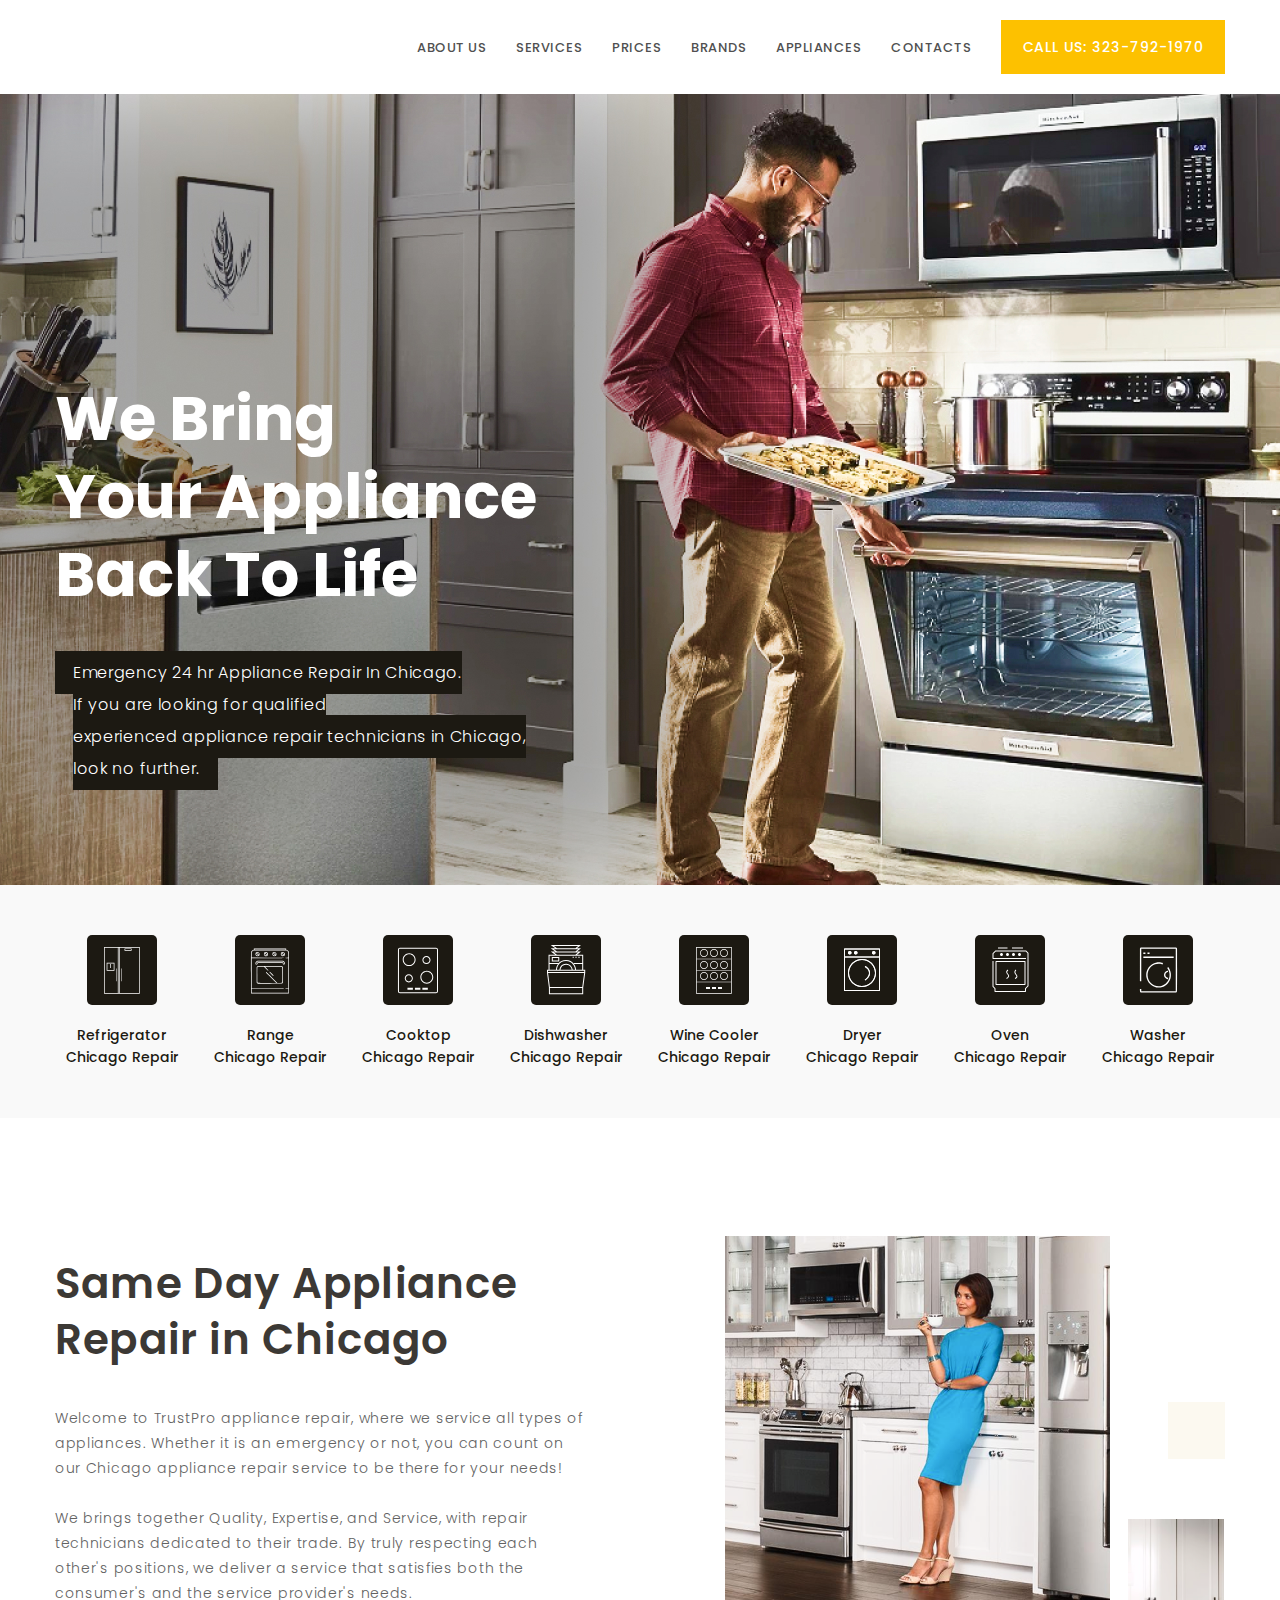
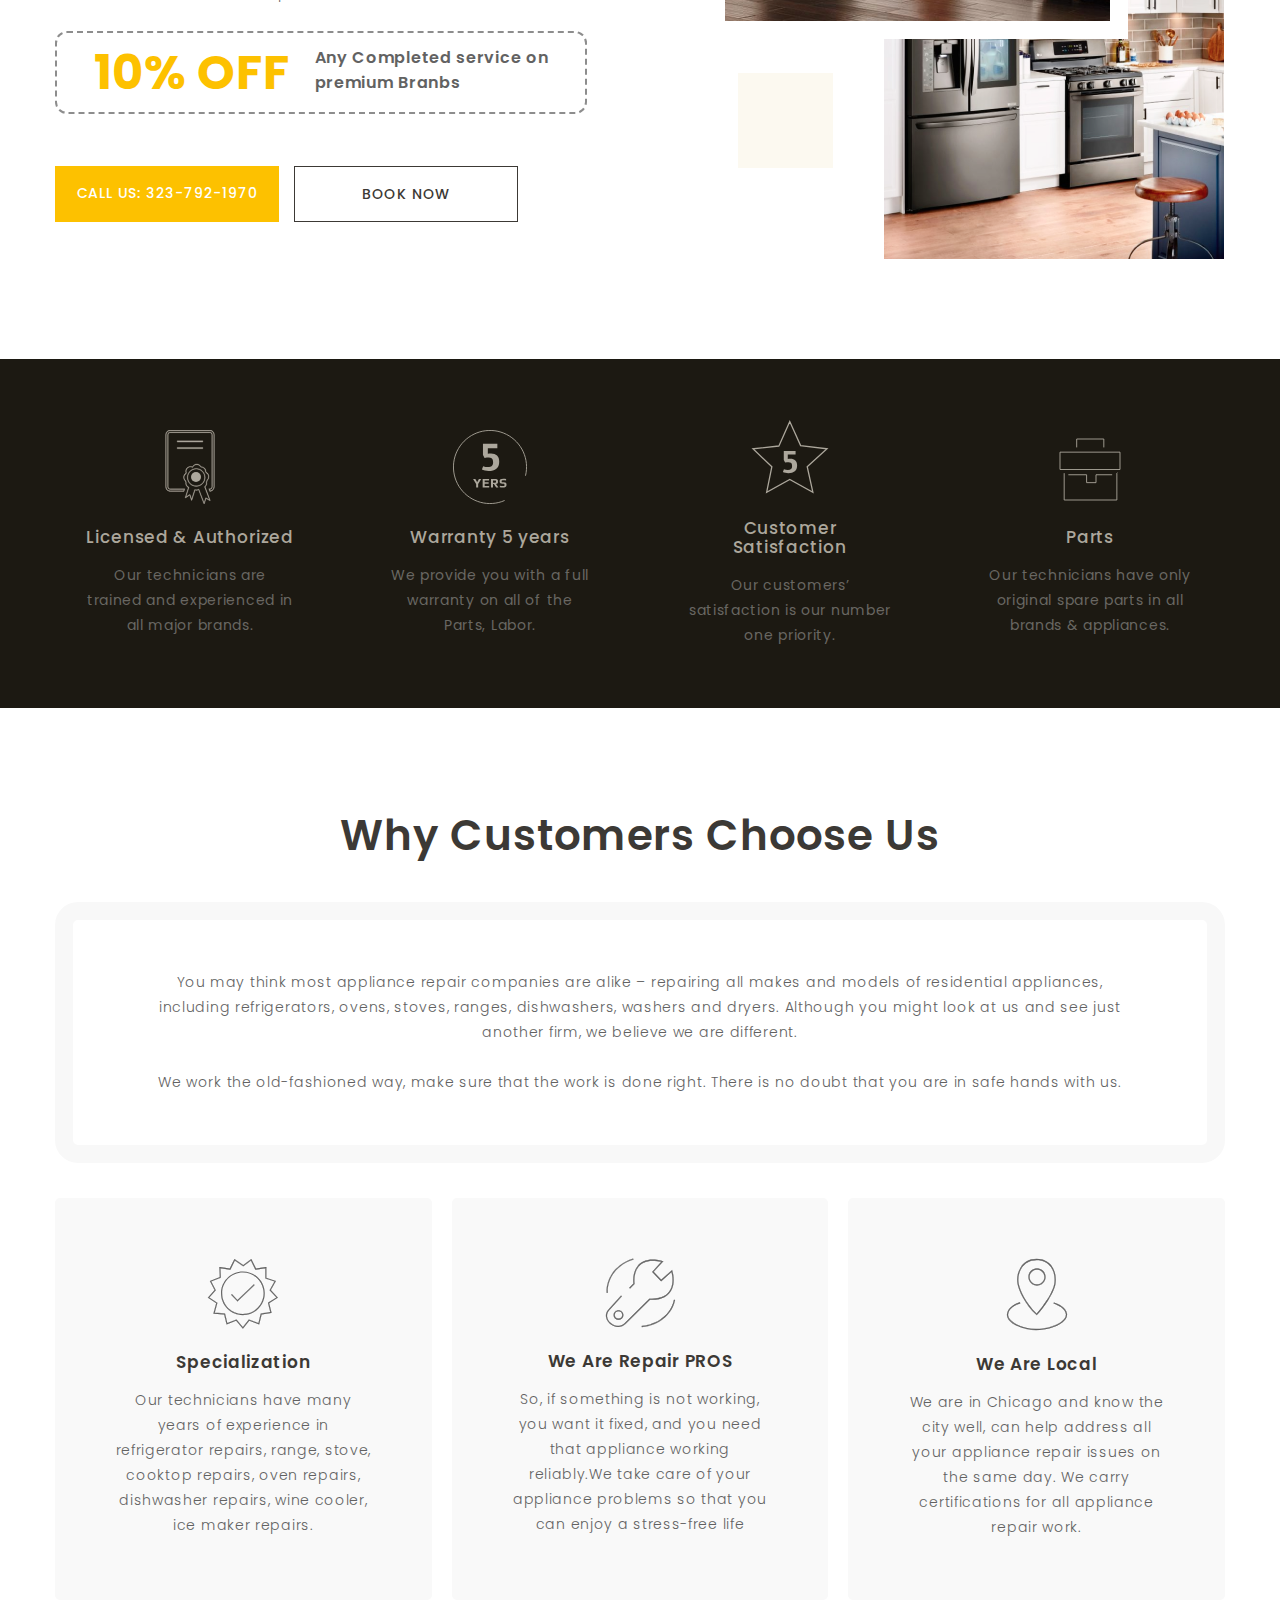
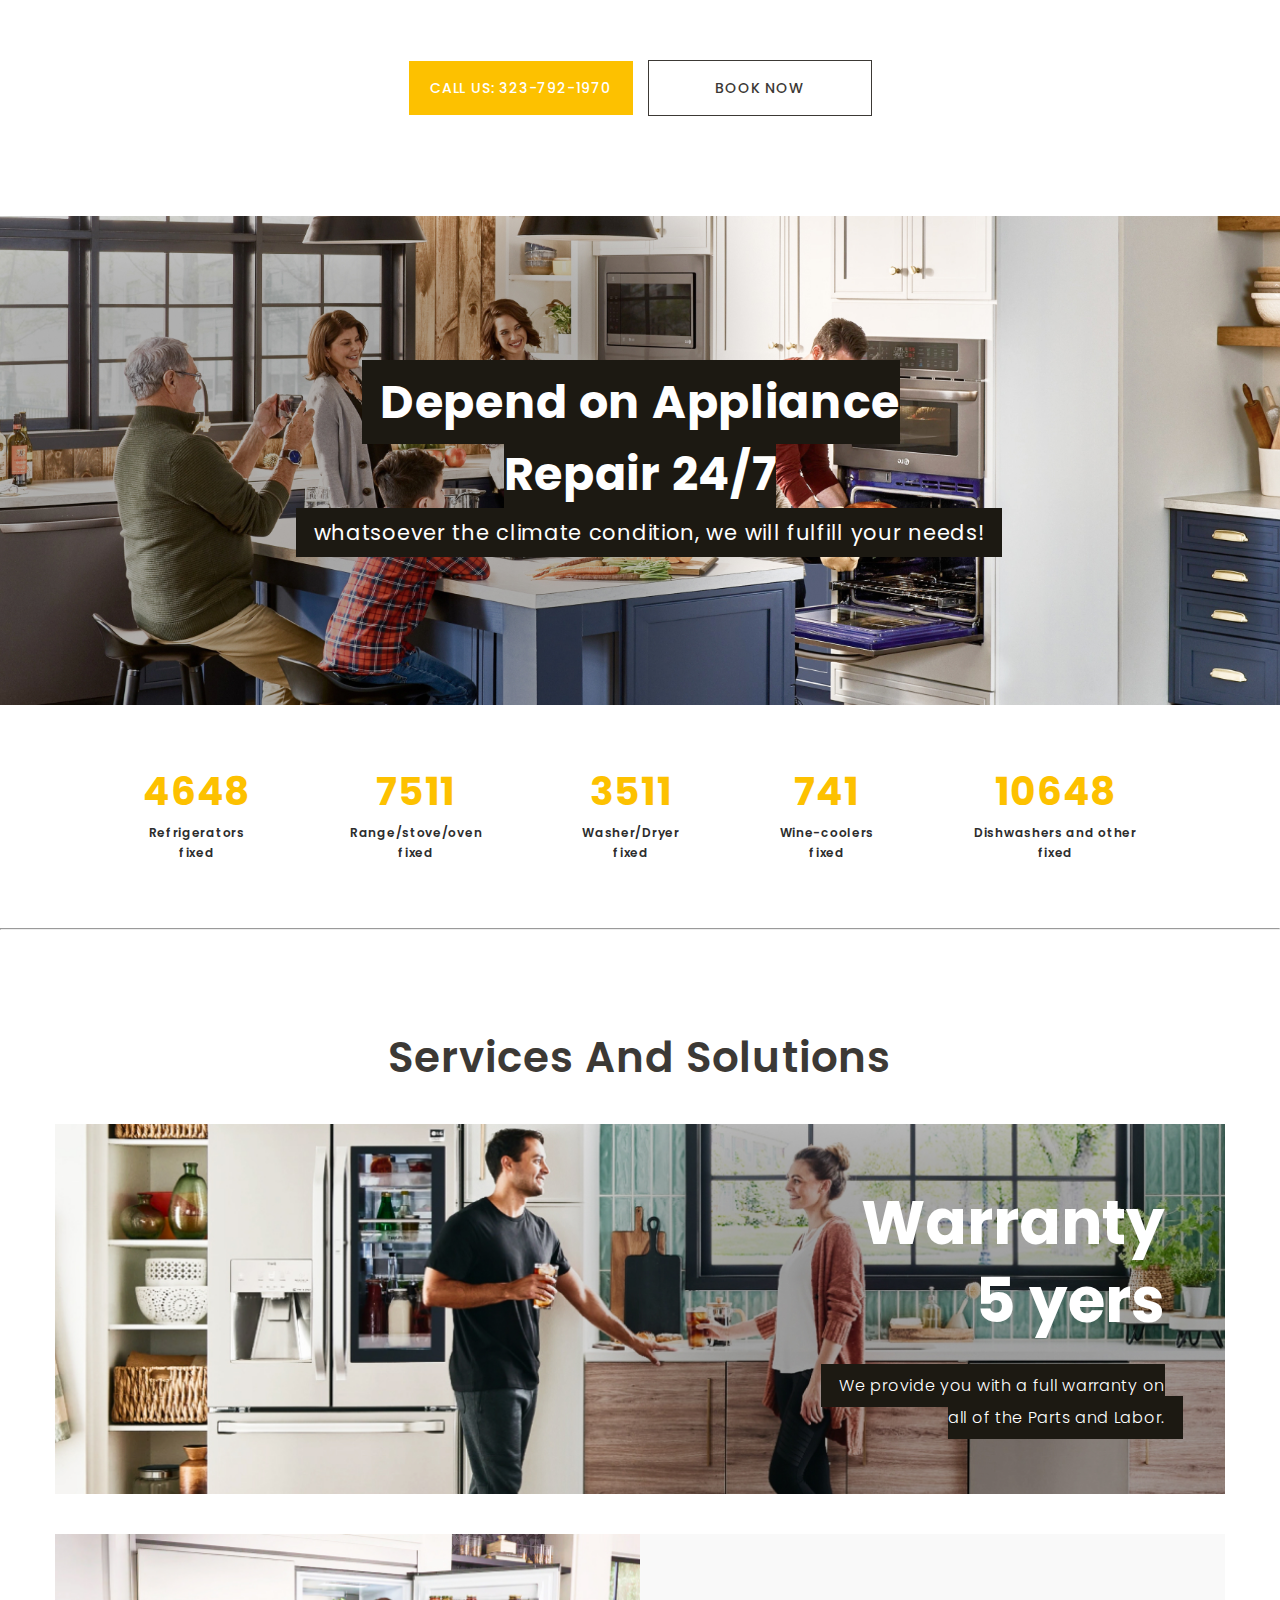
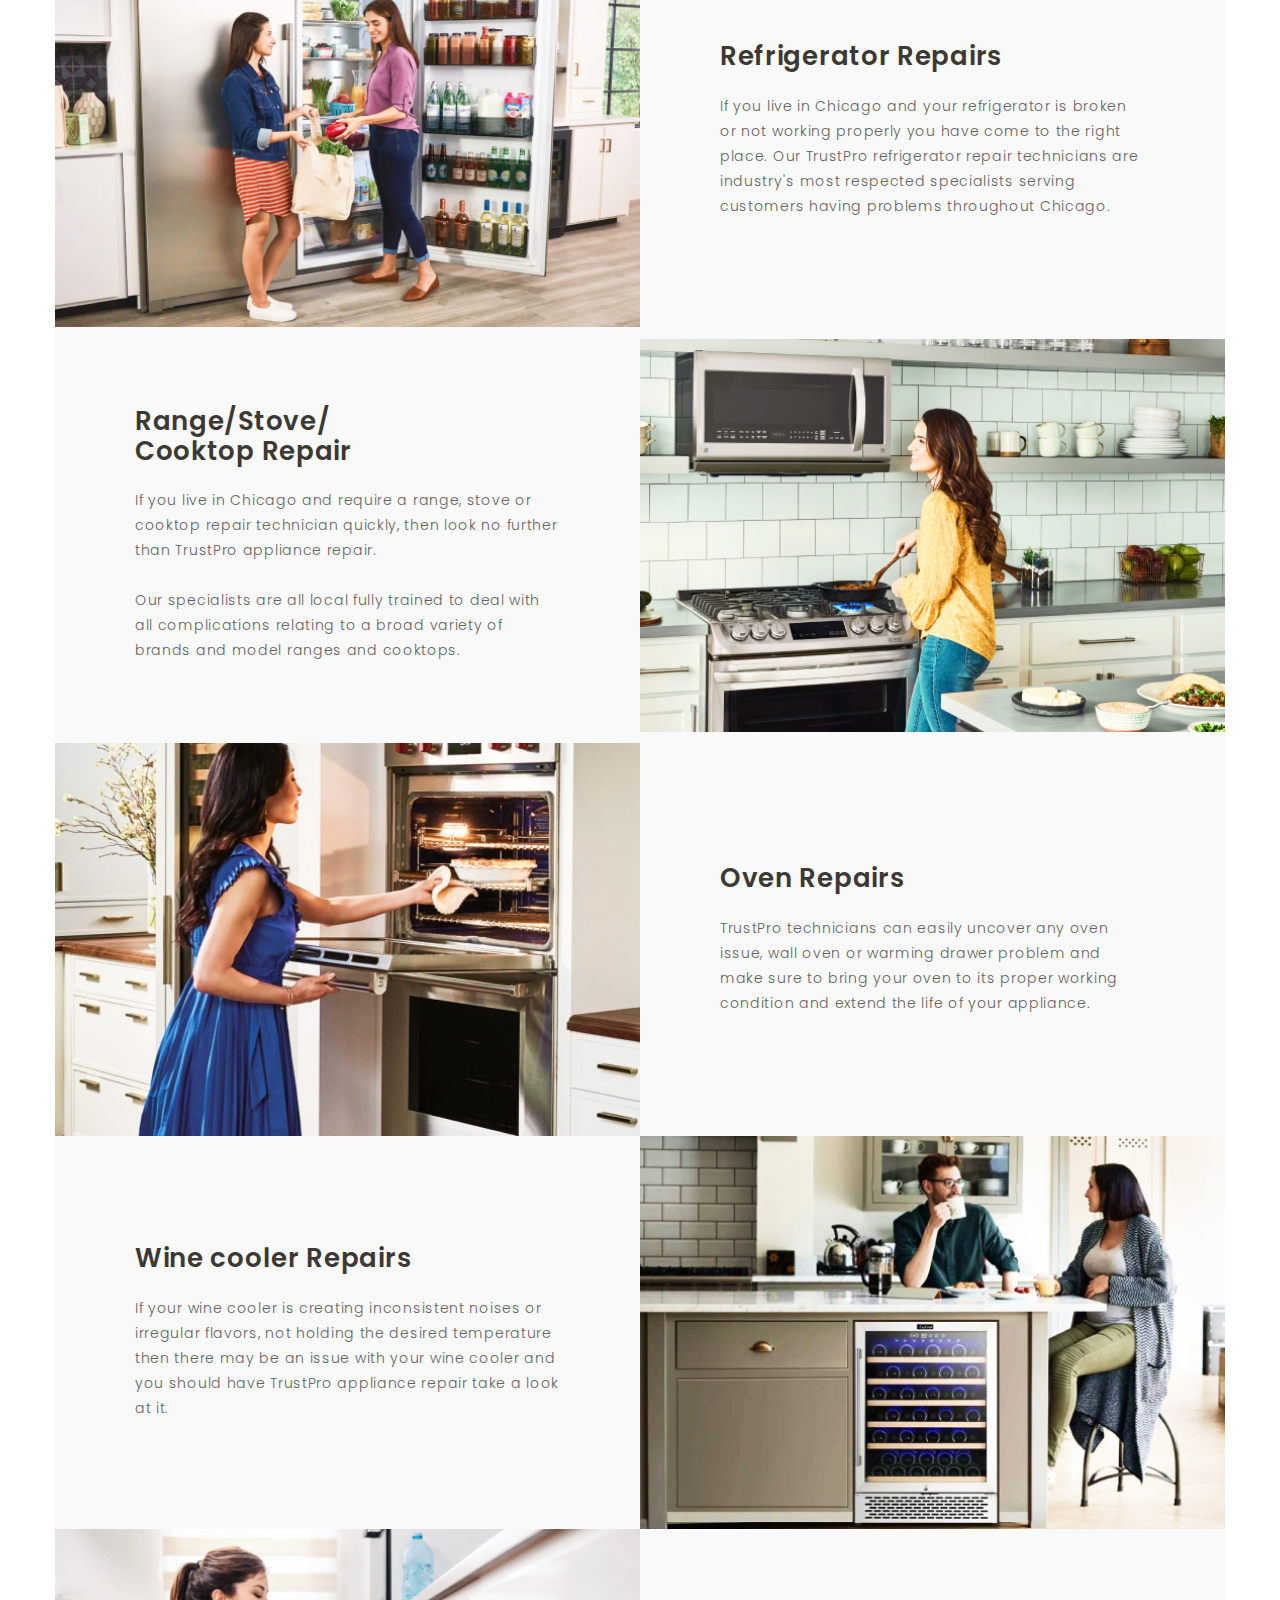
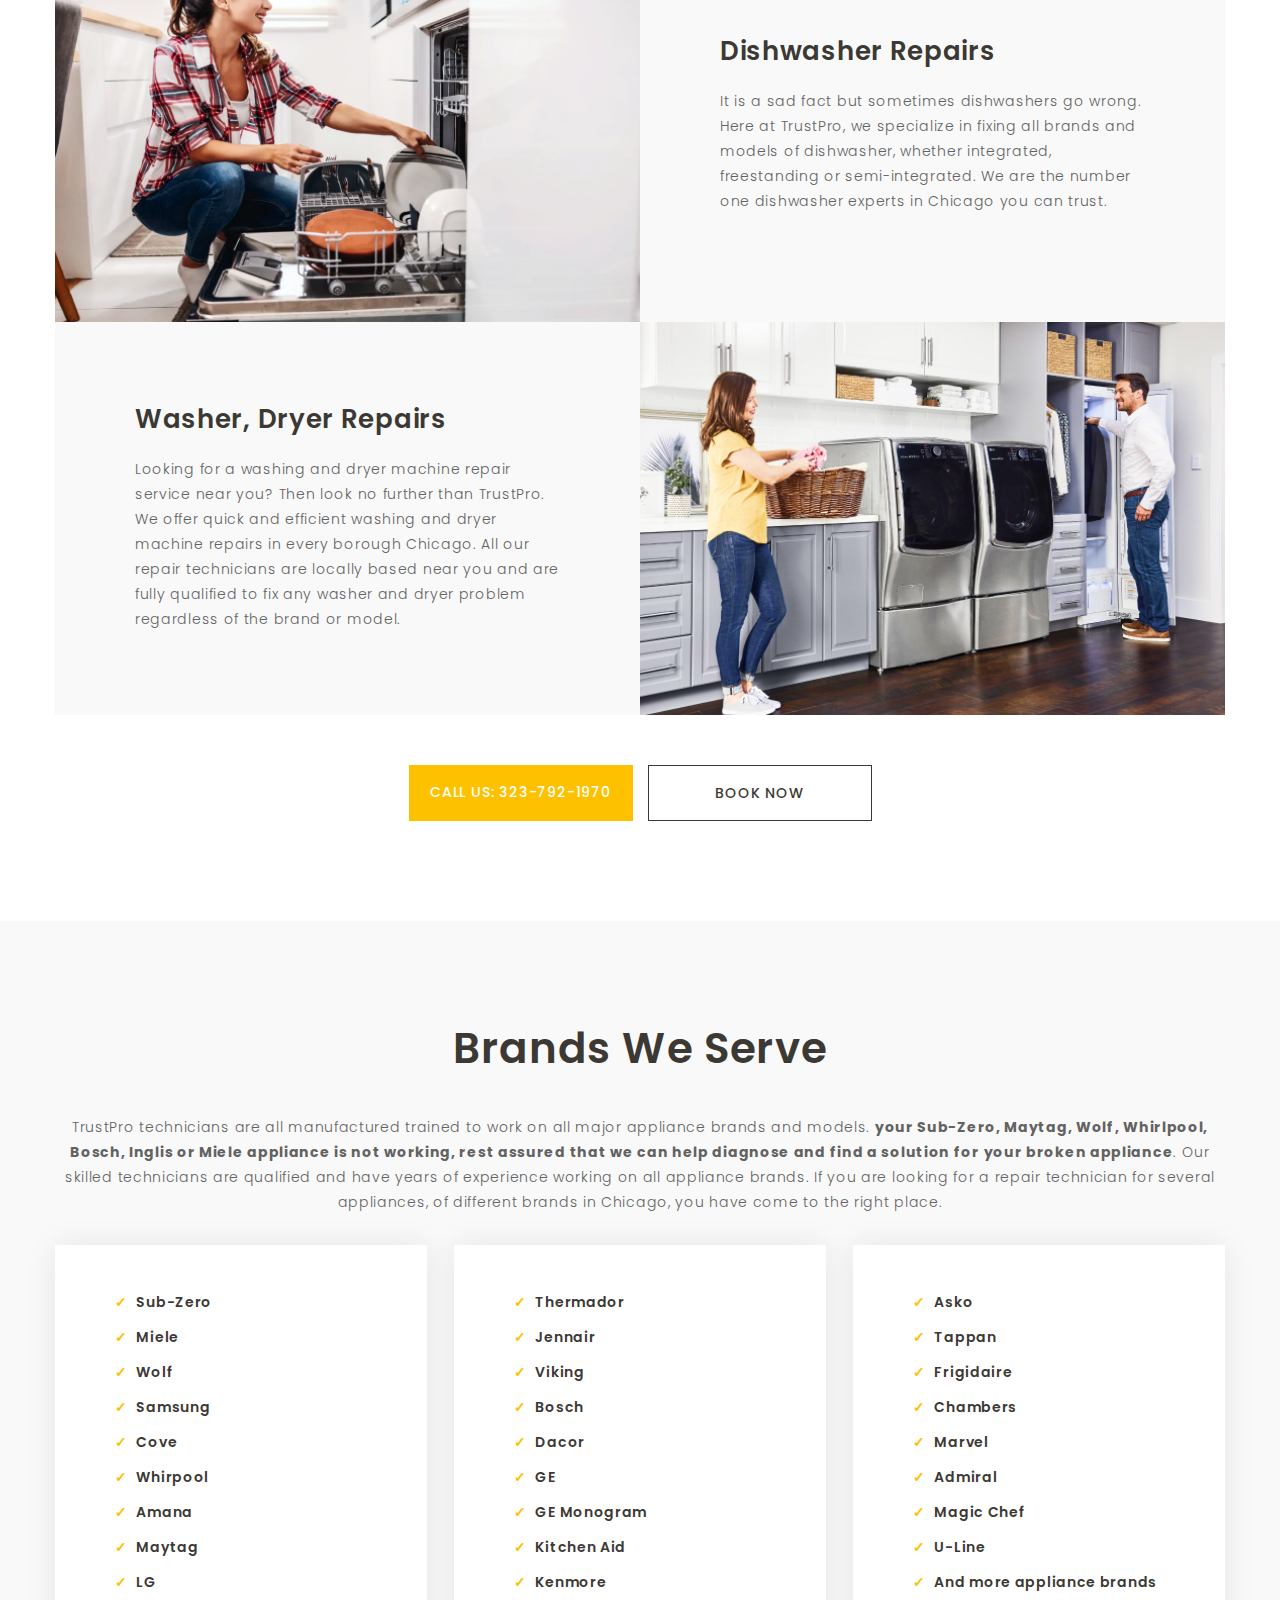
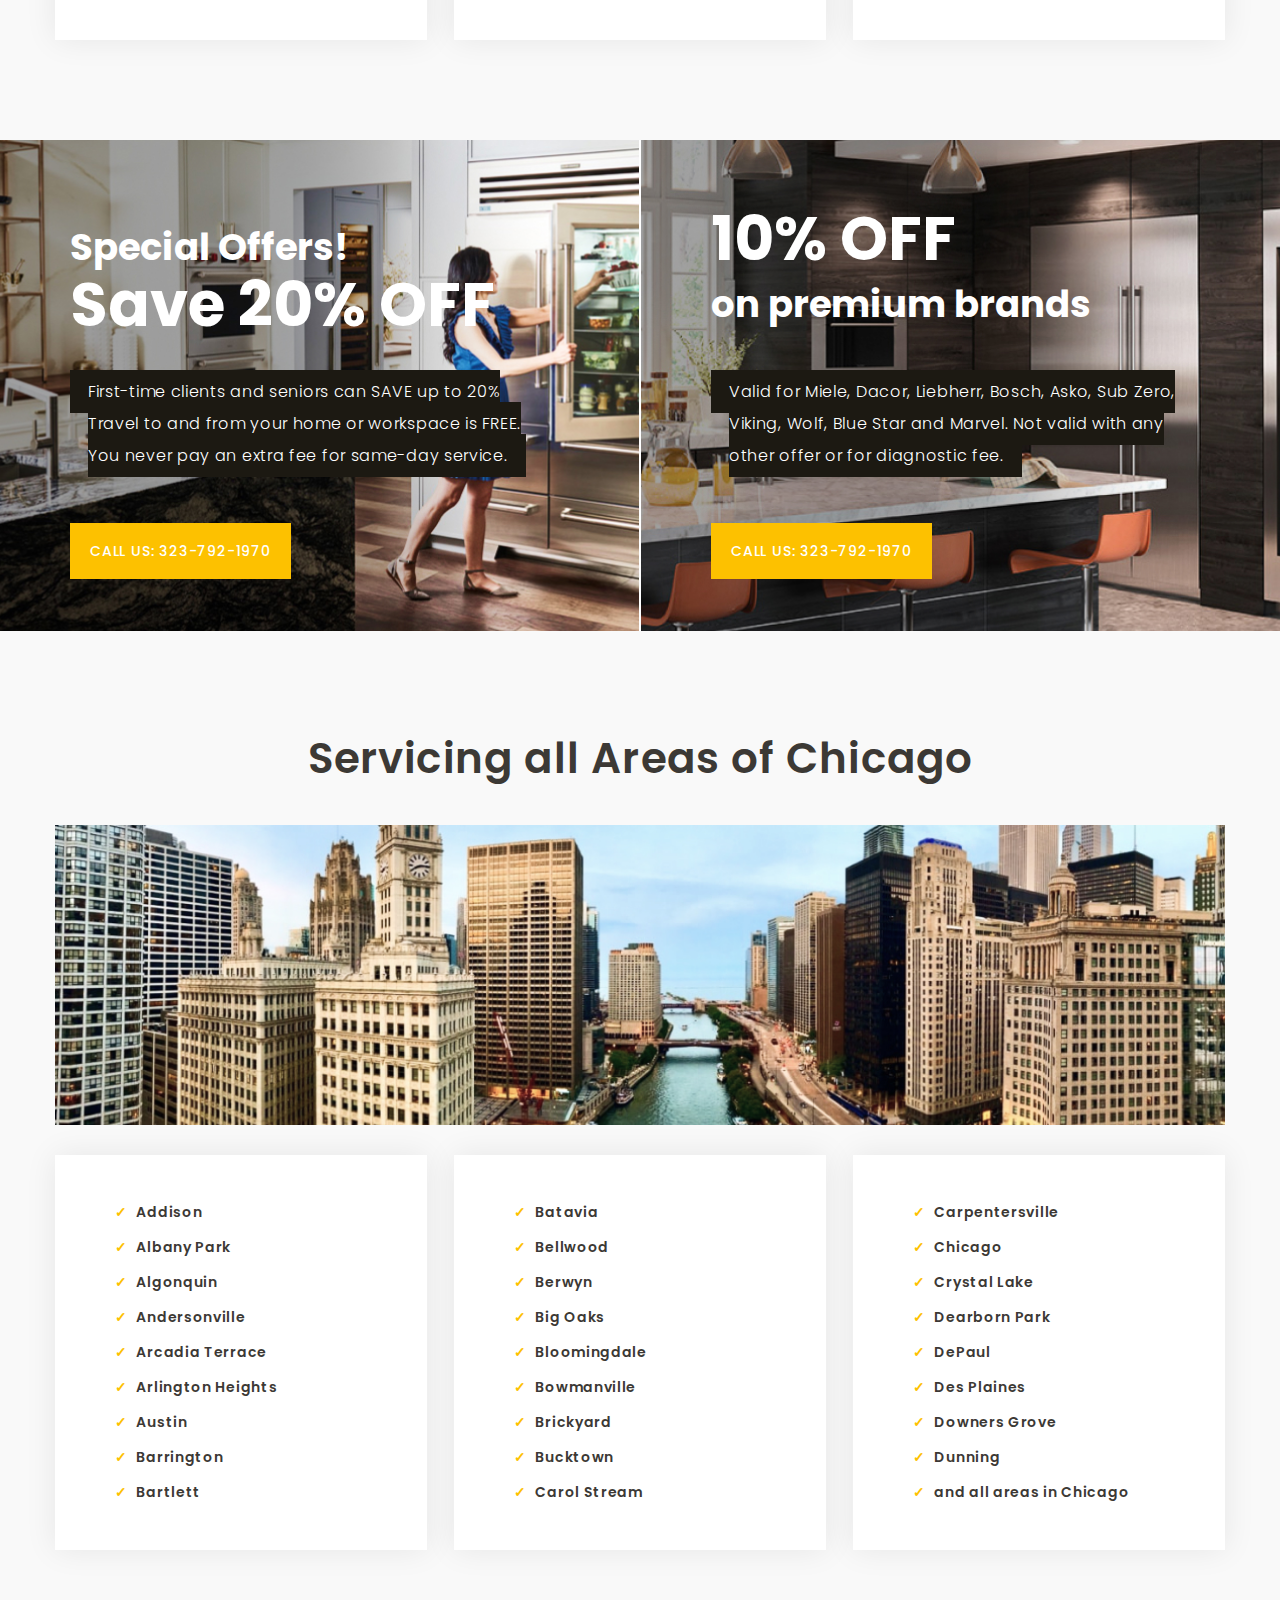
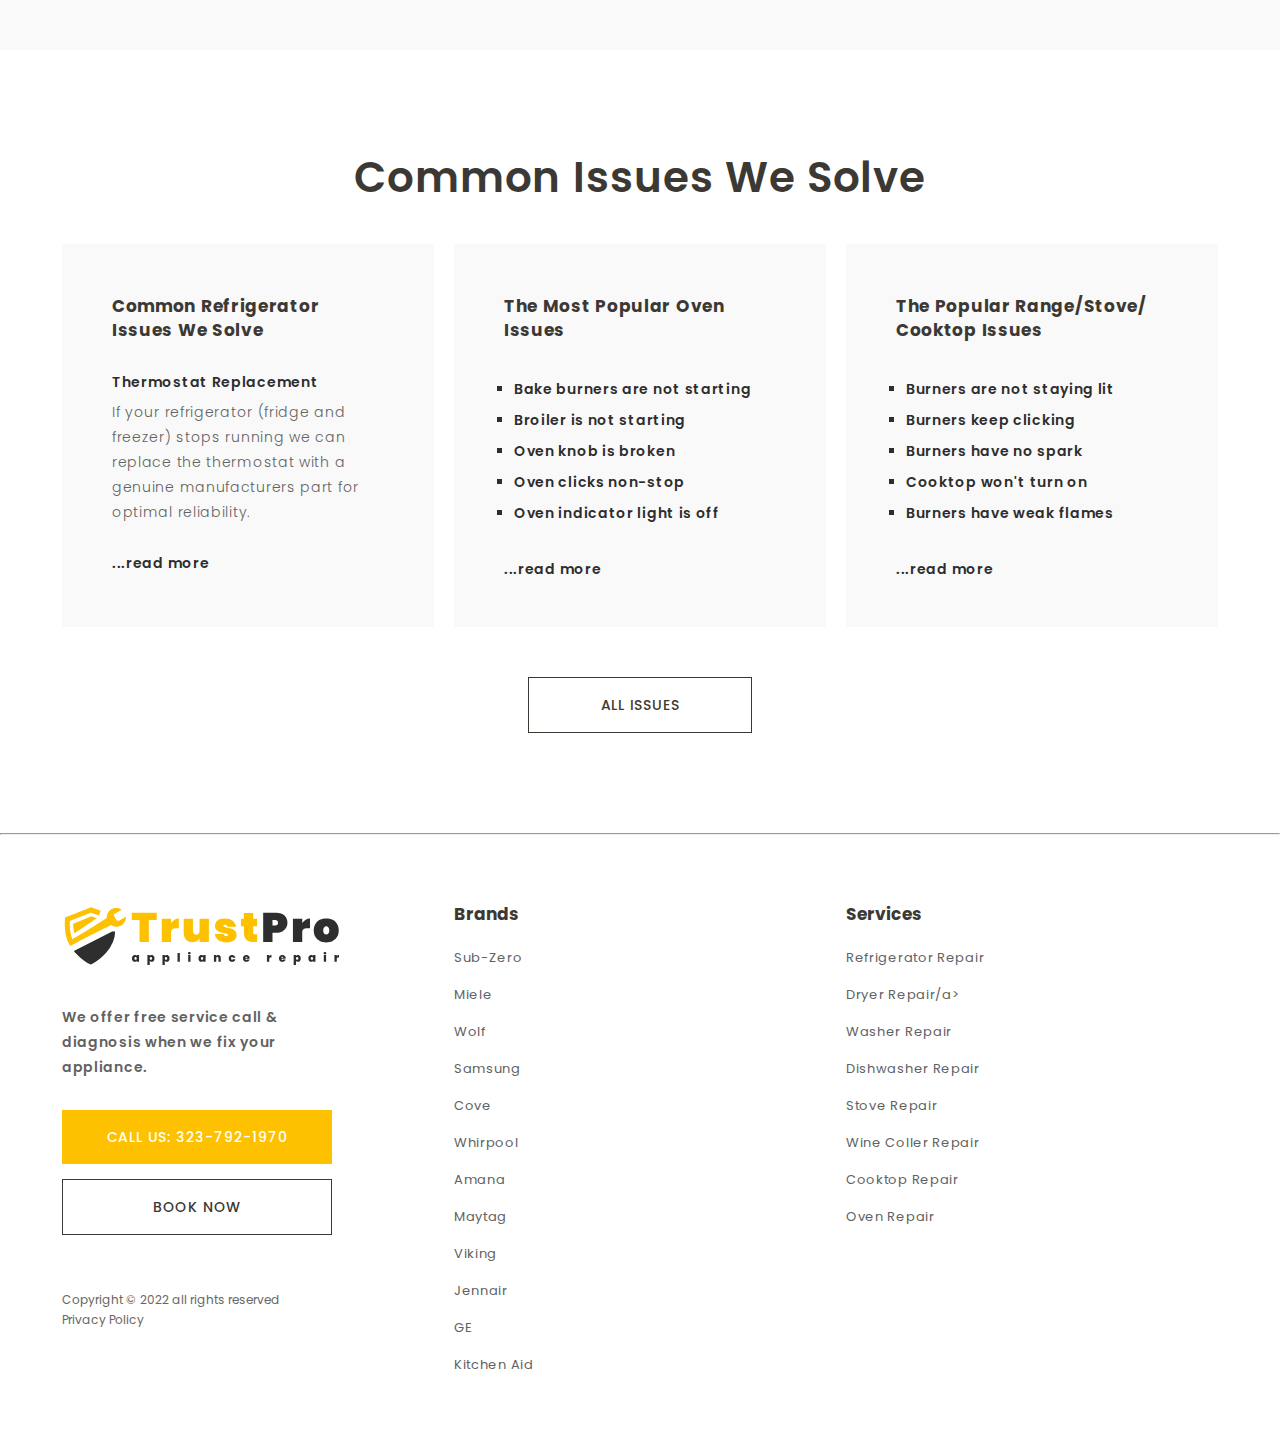
==== commit ad6be0a9: "fix" ====
--- a/index.html
+++ b/index.html
@@ -8,6 +8,7 @@
     <link rel="stylesheet" href="css/normalize.css">
     <link rel="stylesheet" href="css/style.css">
     <link rel="stylesheet" href="css/media.css">
+    <script src="https://kit.fontawesome.com/cf4d30c763.js" crossorigin="anonymous"></script>
     <link rel="preconnect" href="https://fonts.googleapis.com">
     <link rel="preconnect" href="https://fonts.gstatic.com" crossorigin>
     <link rel="stylesheet" href="https://fonts.googleapis.com/css2?family=Material+Symbols+Outlined:opsz,wght,FILL,GRAD@48,400,0,0" />
@@ -513,6 +514,8 @@
                 <h2>Servicing all Areas of Chicago</h2>
             </div>
 
+            <div class="pic-areas"></div>
+
             <div class="brands-proposition">
                 <div class="brand-item">
                     <ul>
@@ -624,12 +627,19 @@
                         <a href="#"><img src="image/LOGO.svg" alt=""></a>
                     </div>
                     <div class="ftr-text">
-                        <p>We offer free service call & diagnosis when we fix your appliance 
-                        (Our service calls & diagnosis cost $80).</p>
+                        <p>We offer free service call & diagnosis when we fix your appliance.</p>
                     </div>
                     <div class="btn-ftr">
                         <a href="#" class="btn-call">Call Us: 323-792-1970</a>
                         <a href="#" class="btn-book">Book Now</a>
+                    </div>
+                    <div class="block-social-footer">
+                        <i href="#" class="fa-brands fa-google-plus-g"></i>
+                        <i href="#" class="fa-brands fa-facebook-f"></i>
+                    </div>
+
+                    <div class="copiright">
+                        <span>Copyright © 2022 all rights reserved<br/>Privacy Policy</span>
                     </div>
                 </div>
 
@@ -676,12 +686,16 @@
                         <a href="#"><img src="image/LOGO.svg" alt=""></a>
                     </div>
                     <div class="ftr-text">
-                        <p>We offer free service call & diagnosis when we fix your appliance 
-                        (Our service calls & diagnosis cost $80).</p>
-                    </div>
-                    <div class="btn-ftr-mb">
-                        <a href="#" class="btn-call">Call Us: 323-792-1970</a>
-                        <a href="#" class="btn-book">Book Now</a>
+                        <p>We offer free service call & diagnosis when we fix your appliance.</p>
+                    </div>
+
+                    <div class="block-social-footer">
+                        <i href="#" class="fa-brands fa-google-plus-g"></i>
+                        <i href="#" class="fa-brands fa-facebook-f"></i>
+                    </div>
+
+                    <div class="copiright">
+                        <span>Copyright © 2022 all rights reserved Privacy Policy</span>
                     </div>
                 </div>
 
--- a/css/style.css
+++ b/css/style.css
@@ -815,6 +815,37 @@
     margin-inline: auto;
 }
 
+.block-social-footer {
+    margin-bottom: 25px;
+    color: #3C3935;
+    font-size: 21px;
+    display: flex;
+    gap: 12px;
+    align-items: center;
+    margin-top: 30px;
+    font-weight: 400;
+}
+
+.block-social-footer i:nth-child(2) {
+    font-size: 18px;
+}
+
+.block-social-footer i{
+    font-weight: 700;
+}
+
+.copiright {
+    font-size: 12px;
+    line-height: 20px;
+    color: #696762;
+}
+
+.ftr-text p{
+    font-weight: 600;
+}
+
+
+
 .bl-ftr{
     display: flex;
     flex-direction: column;
@@ -1212,12 +1243,23 @@
 }
 
 
-
-
-
-
-
-
-
-
-
+.pic-areas{
+    width: 100%;
+    height: 300px;
+    background: url('../image/areas.jpg') no-repeat center top / cover;
+}
+
+
+
+
+
+
+
+
+
+
+
+
+
+
+
--- a/css/media.css
+++ b/css/media.css
@@ -268,6 +268,23 @@
     .btns-inner-brands a{
         width: 100%;
     }
+
+    .block-social-footer{
+        margin-bottom: 25px;
+        justify-content: center;
+        font-size: 25px;
+        gap: 20px;
+    }
+
+    .block-social-footer i:nth-child(2) {
+        font-size: 22px;
+    }
+
+    .copiright {
+        padding-bottom: 85px;
+    }
+
+
 }
 
 
@@ -805,5 +822,25 @@
         font-size: 43px;
         line-height: 63px;
     }
+
+    .logo a img{
+        width: 210px;
+    }
+
+    .block-social-footer{
+        margin-top: 15px;
+        margin-bottom: 15px;
+        justify-content: center;
+        font-size: 25px;
+        gap: 20px;
+    }
+
+    .block-social-footer i:nth-child(2) {
+        font-size: 22px;
+    }
+
+    .copiright {
+        padding-bottom: 85px;
+    }
     
 }